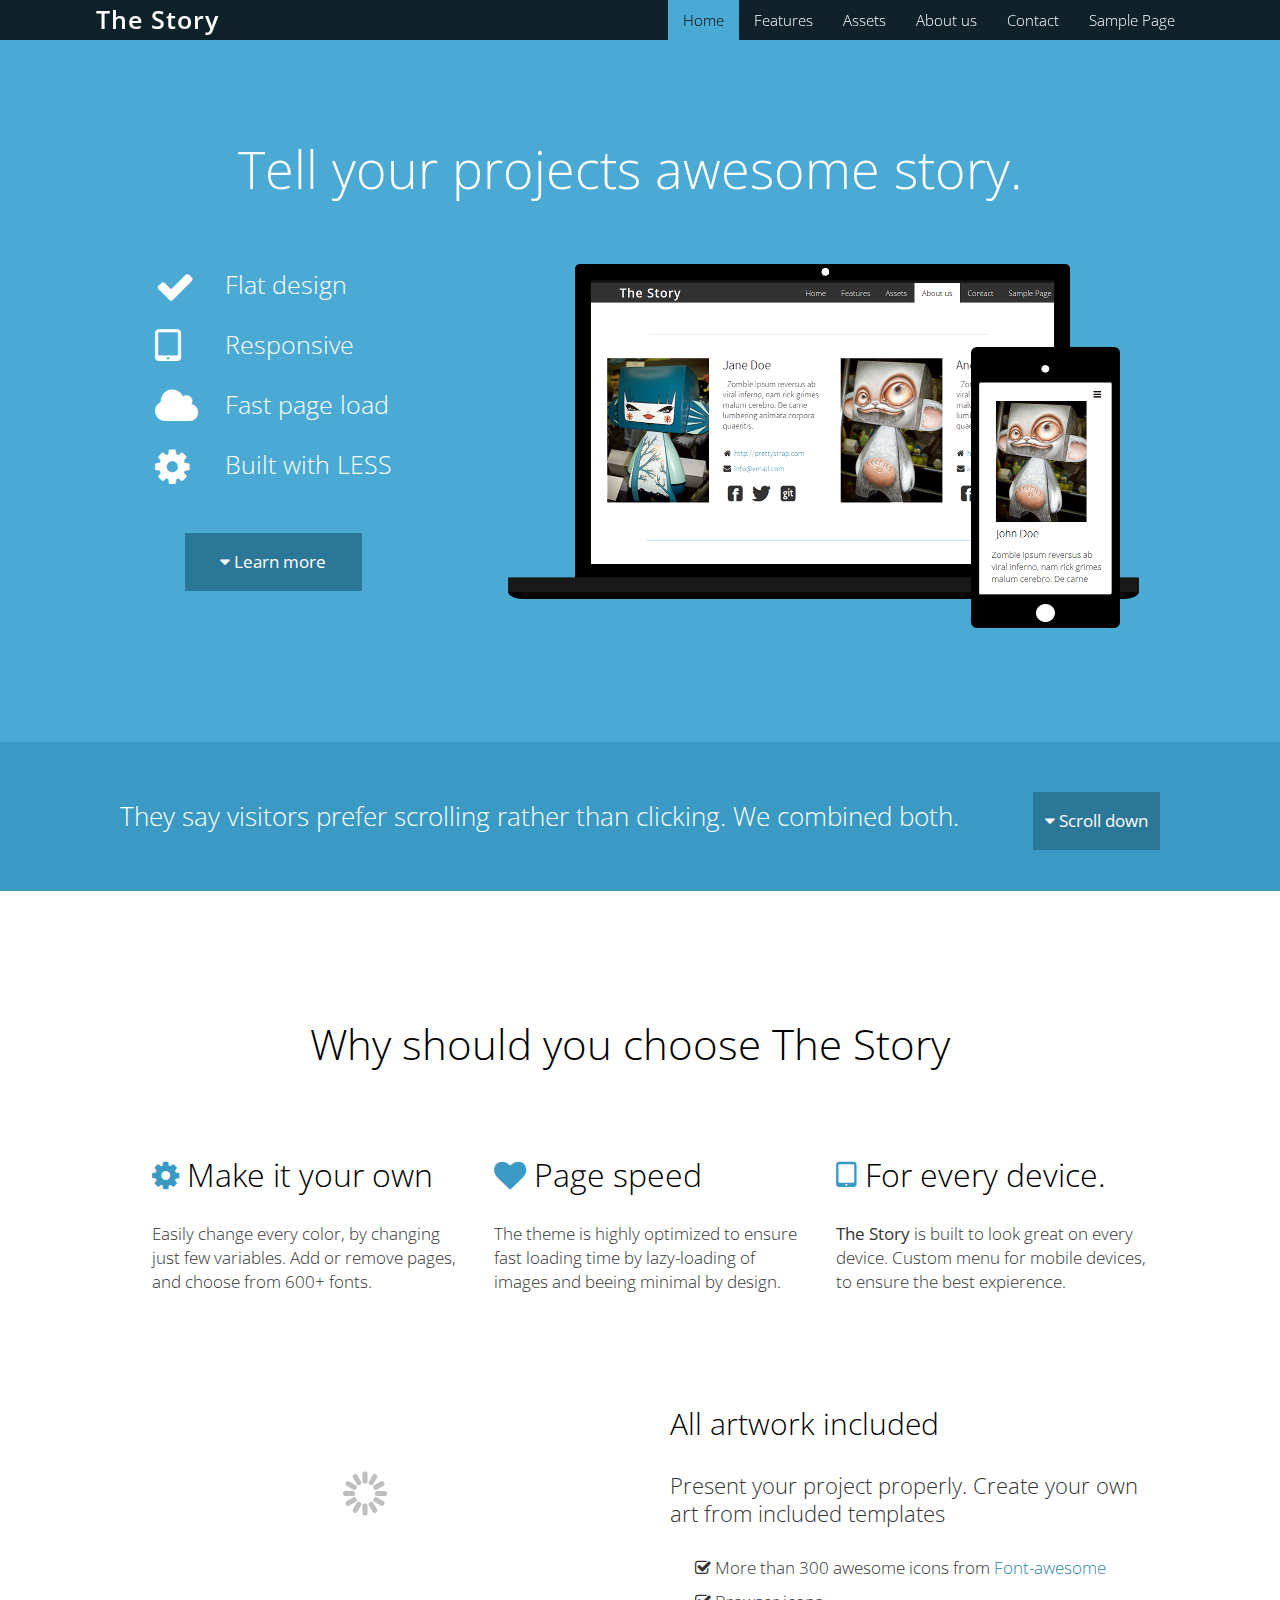
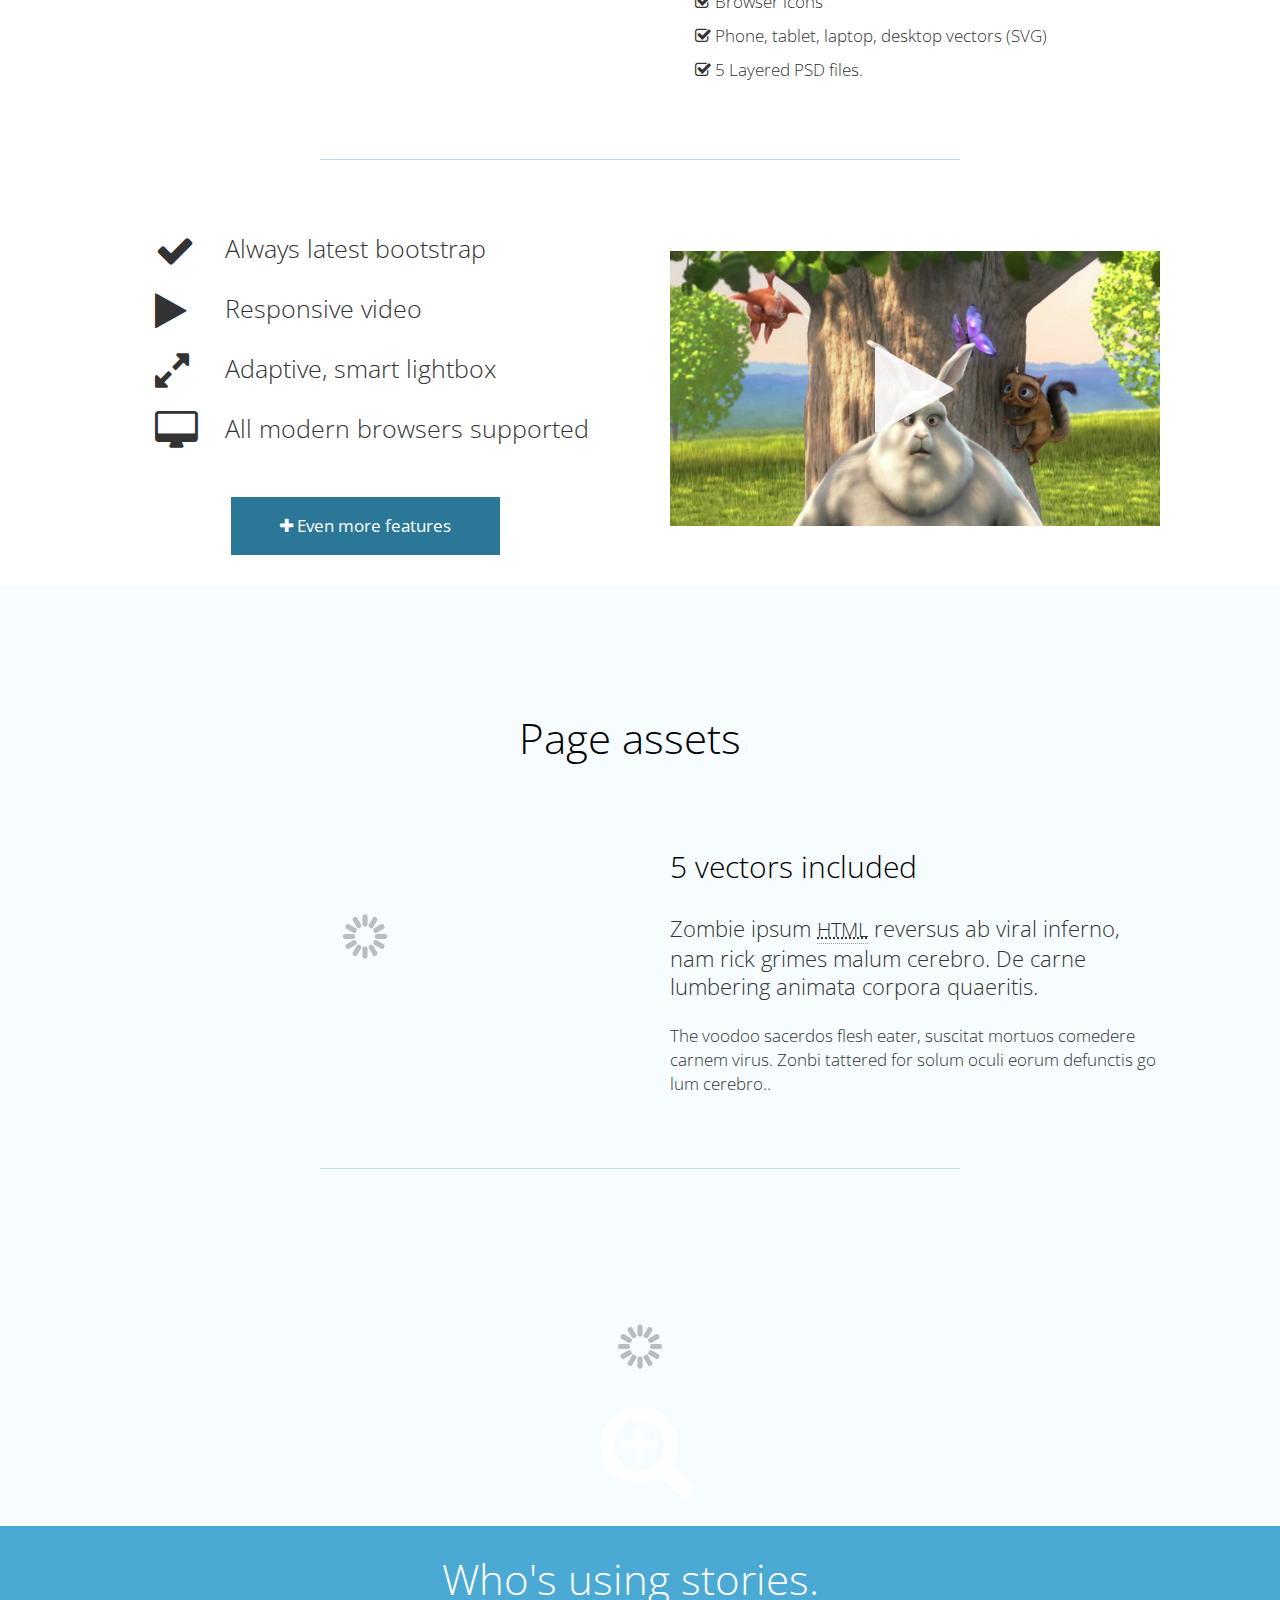
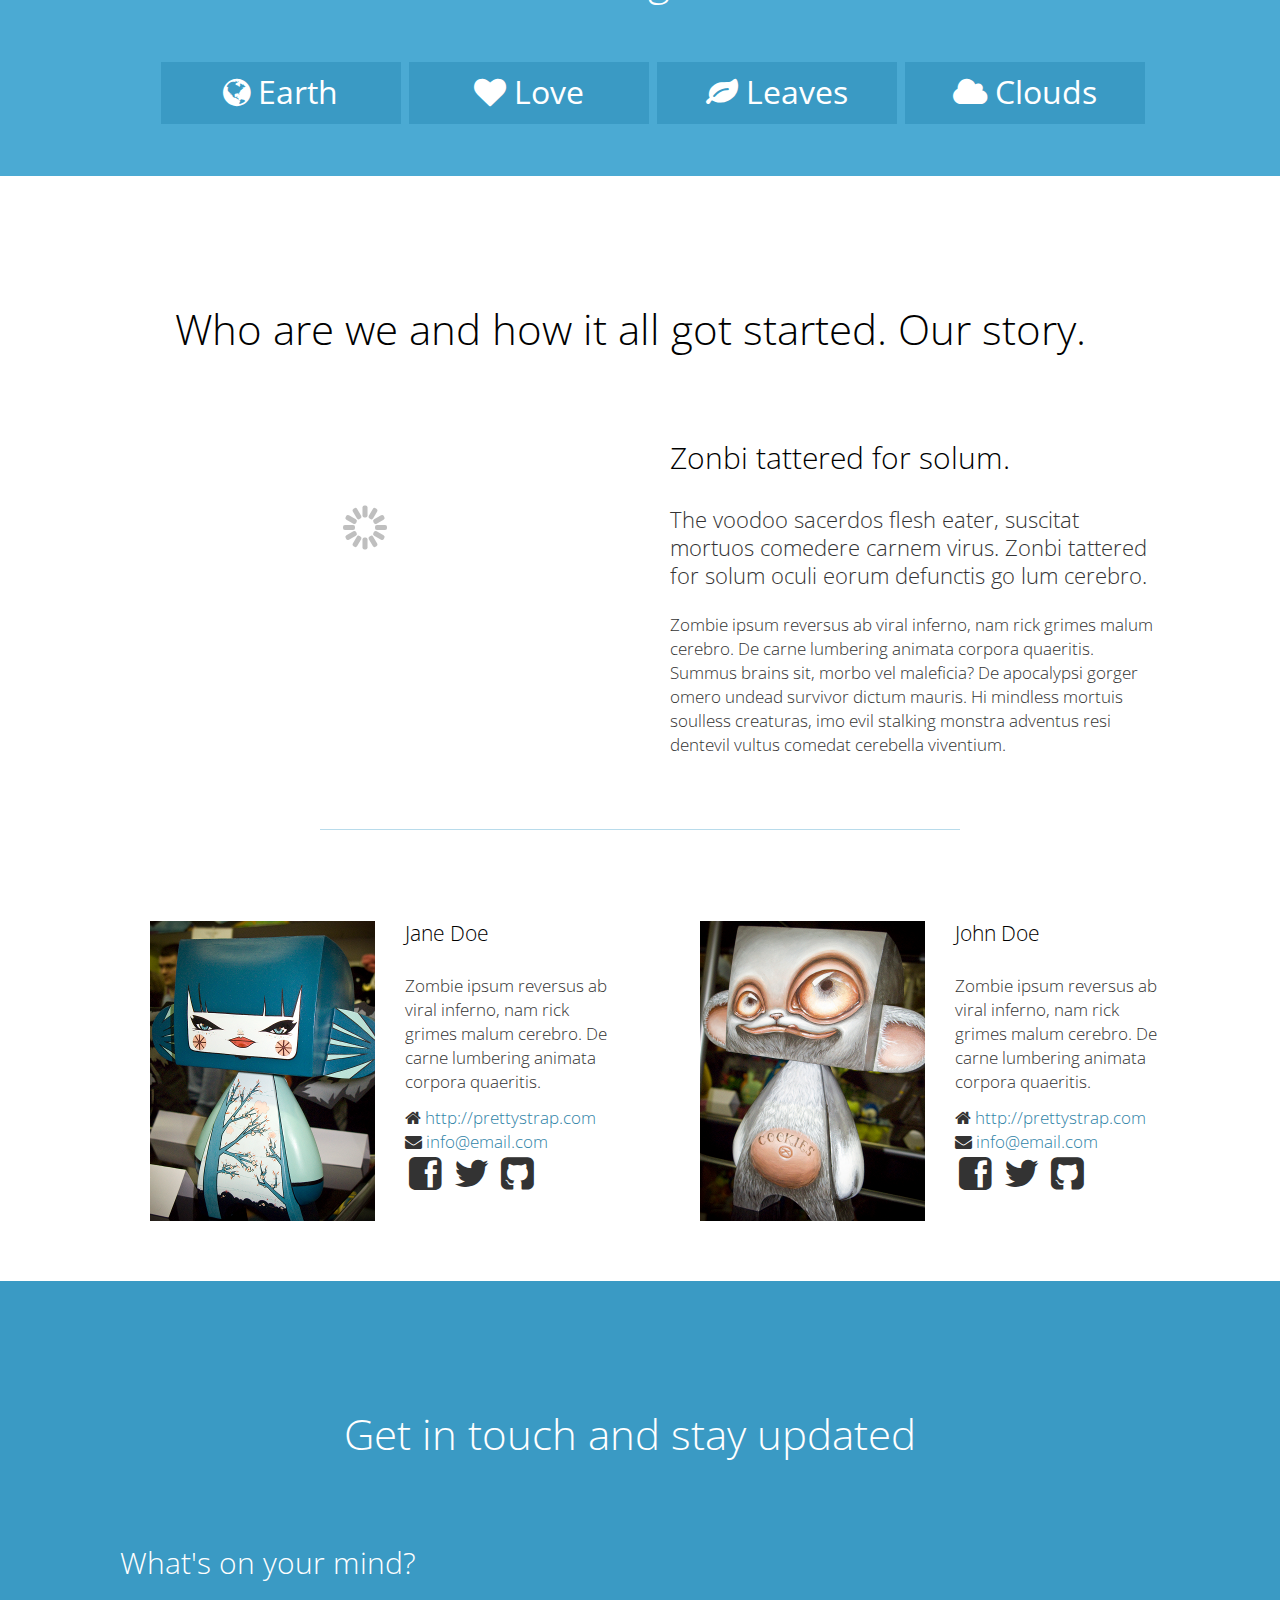
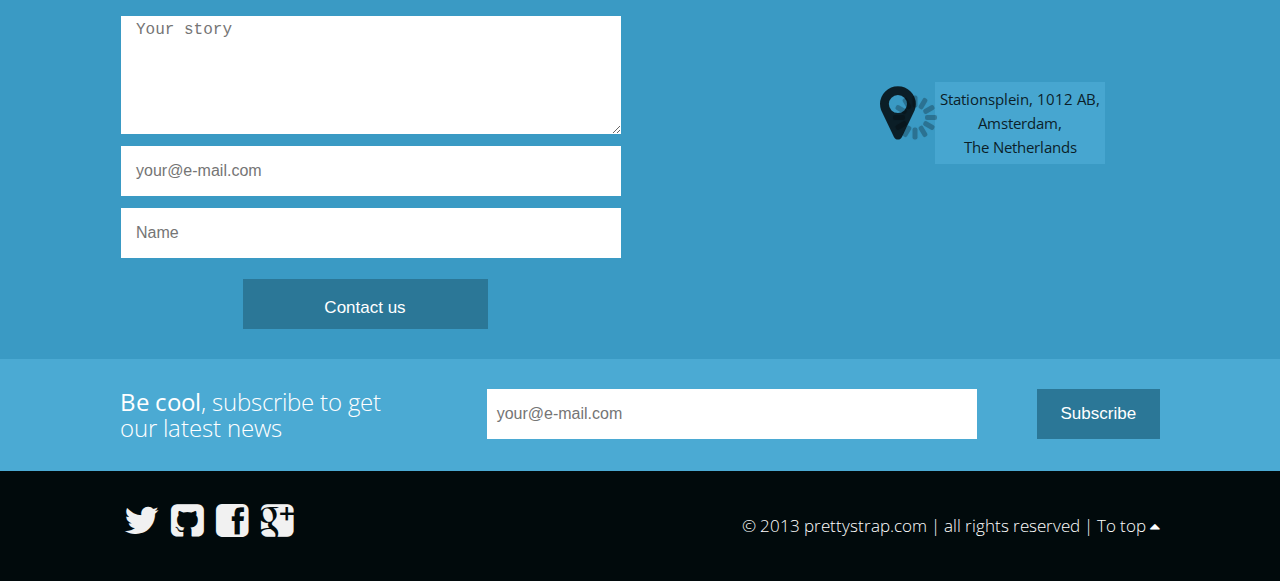
==== theme/index.html @ a3760595 "initial import" ====
<!DOCTYPE html>
<html lang="en">
  
  <head>
    <meta charset="utf-8">
    <title>The Story - responsive landing page</title>
    <meta name="viewport" content="width=device-width, initial-scale=1.0">
    <meta name="description" content="Twitter bootstrap theme">
    <meta name="author" content="prettystrap">

    <!-- Le styles -->
      <link href="assets/less/style.min.css" rel="stylesheet"> 

    <!--Import Google Fonts -->
    <link href='http://fonts.googleapis.com/css?family=Open+Sans:300,400,600' rel='stylesheet' type='text/css'>

    <!-- Le HTML5 shim, for IE6-8 support of HTML5 elements -->
    <!--[if lt IE 9]>
      <script src="http://html5shim.googlecode.com/svn/trunk/html5.js">
      </script>
    <![endif]-->
    <!-- Le fav  -->
    <link rel="shortcut icon" href="assets/ico/favicon.ico">

    <script src="//ajax.googleapis.com/ajax/libs/jquery/1.9.1/jquery.min.js"></script>
    <script>
    if (typeof jQuery == 'undefined') {
      document.write(unescape("%3Cscript src='assets/js/jquery-1.9.1.min.js' type='text/javascript'%3E%3C/script%3E"));
    }
    </script>


    <!--Has to be in head, to lazy load images.
    Minimize in production. -->

    <script src="assets/js/lazyload.js"></script>
    <script src="assets/js/jRespond.js"></script>
    <script src="assets/js/spin.js"></script>
    <script src="assets/js/bootstrap.min.js"></script>
    <script src="assets/js/lightbox.min.js"></script>
    <script src="assets/js/bootstrap.min.js"></script>

    <!-- Main js fail. -->
    <script src="assets/js/main.js"></script>

  </head>

  <body id="top" data-spy="scroll" data-target=".navbar">

       <!-- Brand and Navigation -->
      <header class="navbar navbar-fixed-top">
        <div class="inner-page">
          <h1 class="logo">The Story</h1>
          <a class="btn-nav" data-toggle="collapse" data-target=".nav-collapse">
            <i class="icon-reorder"></i>
          </a>
          <div class="nav-collapse collapse">
            <ul class="nav navigation" id="menu">
              <li class="active"><a title="Home page" class="scroll brand-1" href="#home">Home</a></li>
              <li><a title="Check out our awesome services" href="#features" class=" scroll brand-4">Features</a></li>
              <li><a title="Themes assets" href="#assets" class="scroll brand-3">Assets</a></li>
              <li><a title="Who we are" href="#about" class="scroll fadeto brand-4"> About us</a></li>
              <li><a title="Get in touch!" href="#contact" class="scroll brand-2">Contact</a></li>
              <li><a title="External page sample" href="sample-page.html" class=" brand-4">Sample Page</a></li>
            </ul>
          </div> 
        </div> 
      </header>
      
      <!-- Home Page -->
      <div id="home" class="page color-1">
        <div class="inner-page">
          <h2 class="page-headline large">Tell your projects awesome story.</h2>
        </div>  
        <div class="row-fluid inner-page">
          <div class="span8 pull-right lazy-container">
            <img class="lazy" alt="Looks great on every device" src="assets/img/pixel.png" data-original="assets/img/home.png"/>
          </div>
          <div class="span4 pull-right">
            <ul class="big-list">
              <li><i class="icon-ok"></i> Flat design</li>
              <li><i class="icon-tablet"></i> Responsive</li>
              <li><i class="icon-cloud"></i> Fast page load</li>
              <li><i class="icon-cog"></i> Built with LESS</li>
            </ul>
            <br />
            <a href="#features" title="Check out more freatures!" class="scroll btn btn-centered"><i class="icon-caret-down"></i> Learn more</a>
          </div>
        </div>
      </div>

      <!-- Sign up -->
      <div class="sign-up color-2 visible-desktop">
        <div class="row-fluid inner-page">
          <div class="span12">
            <h4 class="pull-left">They say visitors prefer scrolling rather than clicking. We combined both.</h4>
            <a href="#features" class="scroll btn pull-right" title="Check out more freatures!"><i class="icon-caret-down"></i> Scroll down</a>
          </div>
        </div>
      </div>

      <!-- Features -->
      <div id="features" class="page color-4">
        <div class="inner-page">
          <h2 class="page-headline">Why should you choose The Story</h2>
        </div>

        <div class="inner-page row-fluid">
          <ul class="features list-inline">
            <li>
              <h3><i class="icon-cog"></i> Make it your own </h3>
              <p>Easily change every color, by changing just few variables. Add or remove pages, and choose from 600+ fonts.</p>
            </li>
            <li>
              <h3><i class="icon-heart"></i> Page speed</h3>
              <p> The theme is highly optimized to ensure fast loading time by lazy-loading of images and beeing minimal by design.</p>
            </li>
            <li>
              <h3><i class="icon-tablet"></i> For every device.</h3>
              <p><strong>The Story</strong> is built to look great on every device. Custom menu for mobile devices, to ensure the best expierence.</p>
            </li>
            </ul>
        </div>
                         
        <div class="row-fluid inner-page">
          <div class="span6 lazy-container">
            <img class="figurette lazy" src="assets/img/pixel.png" data-original="assets/img/two-phones.png" alt="Zombie ipsum" />
          </div>
          <div class="span6">           
            <h3>All artwork included</h3>
            <p class="lead">Present your project properly. Create your own art from included templates</p>
            <ul class="list-wide">
              <li><i class="icon-check"></i> More than 300 awesome icons from <a href="http://fortawesome.github.io/Font-Awesome/" title="awesome font, awesome">Font-awesome</a></li>
              <li><i class="icon-check"></i> Browser icons</li>
              <li><i class="icon-check"></i> Phone, tablet, laptop, desktop vectors (SVG)</li>
              <li><i class="icon-check"></i> 5 Layered PSD files.</li>
            </ul>         
          </div>
        </div>

        <hr>

        <!-- Video -->
        <div class="row-fluid inner-page">
          <div class="span6 pull-right">
            <div class="btn-container figurette">
              <img src="assets/img/video.png" alt="Play video" />
               <a class="lightbox iframe btn-play" target="_blank" href="http://vimeo.com/61693087"><i class="icon-play"></i></a>
            </div>
          </div>
          <div class="span6 pull-right">
              <ul class="big-list">
                <li><i class="icon-ok"></i> Always latest bootstrap</li>
                <li><i class="icon-play"></i> Responsive video</li>
                <li><i class="icon-resize-full"></i> Adaptive, smart lightbox</li>
                <li><i class="icon-desktop"></i> All modern browsers supported</li>
              </ul>
            <br />
            <a href="#download" class="scroll btn btn-centered"><i class="icon-plus"></i> Even more features</a>
          </div>
        </div>
      </div> <!-- /Features --> 


       <!-- Assets page -->
      <div id="assets" class="page color-3">
          <div class="inner-page">
            <h2 class="page-headline">Page assets</h2>
          </div>

        <!-- Vectors -->
        <div class="row-fluid inner-page">
          <div class="span6 lazy-container">
            <img class="figurette lazy" alt="Original vectors" src="assets/img/pixel.png" data-original="assets/img/responsive-vectors.png"  />
          </div>
          <div class="span6">
            <h3>5 vectors included</h3>
            <p class="lead">Zombie ipsum <abbr title="HyperText Markup Language" class="initialism">HTML</abbr> reversus ab viral inferno, nam rick grimes malum cerebro. De carne lumbering animata corpora quaeritis.</p>
            <p> The voodoo sacerdos flesh eater, suscitat mortuos comedere carnem virus. Zonbi tattered for solum oculi eorum defunctis go lum cerebro.. </p>
          </div>
        </div> <!-- /vectors -->

        <hr>

        <!-- Big Laptop -->
        <div class="row-fluid inner-page">
          <div class="offset1 span10 lazy-container">
            <div class="btn-container">
              <img class="figurette lazy " src="assets/img/pixel.png" data-original="assets/img/laptop-blue@2x.png" alt="view image in lightbox"  />
              <a href="assets/img/superman.jpg" class="lightbox btn-play" target="_blank">
                <i class="icon-zoom-in"></i></a>
            </div>
          </div>
        </div>
        
        <!-- Clients -->
        <div class="clients color-1">
          <div class="inner-page">
              <h2 class="page-headline">Who's using stories.</h2>
          </div>
          <div class="inner-page row-fluid">
              <ul class="clients list-inline">
                <li><i class="icon-globe"></i> Earth</li>
                <li><i class="icon-heart"></i> Love</li>
                <li><i class="icon-leaf"></i> Leaves</li>
                <li><i class="icon-cloud"></i> Clouds</li>
              </ul>
          </div>
        </div>
      </div> <!-- /Assets page -->

      <!-- About page -->
      <div id="about" class="page color-4">
        <div class="inner-page">
          <h2 class="page-headline">Who are we and how it all got started. Our story.</h2>
        </div>
        <div class="row-fluid inner-page">
          <div class="span6  lazy-container">
              <img class="figurette lazy" src="assets/img/pixel.png" data-original="assets/img/green-office.png" alt="Our workspace" />
          </div>
          <div class="span6">
            <h3>Zonbi tattered for solum.</h3>
            <p class="lead">The voodoo sacerdos flesh eater, suscitat mortuos comedere carnem virus. Zonbi tattered for solum oculi eorum defunctis go lum cerebro.</p>
            <p>Zombie ipsum reversus ab viral inferno, nam rick grimes malum cerebro. De carne lumbering animata corpora quaeritis. Summus brains sit​​, morbo vel maleficia? De apocalypsi gorger omero undead survivor dictum mauris. Hi mindless mortuis soulless creaturas, imo evil stalking monstra adventus resi dentevil vultus comedat cerebella viventium.</p>
          </div>
        </div>

        <hr>

        <!-- Team -->
        <div class="row-fluid inner-page team">
          <div class="span6">
            <img class="pull-left" src="assets/img/cookies2.png" alt="A cookie" />
            <h4>Jane Doe</h4>
            <p>Zombie ipsum reversus ab viral inferno, nam rick grimes malum cerebro. De carne lumbering animata corpora quaeritis.</p>
            <ul>
              <li><i class="icon-home"></i> <a href="prettystrap.com">http://prettystrap.com</a></li>
              <li><i class="icon-envelope-alt"></i> <a href="info@email.com">info@email.com</a></li>
              <li class="social">
                <a href="#about"><i class="icon-facebook-sign"></i></a>
                <a href="#about"><i class="icon-twitter"></i></a>
                <a href="#about"><i class="icon-github-sign"></i></a>
              </li>
            </ul>
          </div>
          <div class="span6 team2">
            <img class="pull-left" src="assets/img/cookies.png" alt="A cookie" />
            <h4>John Doe</h4>
            <p>Zombie ipsum reversus ab viral inferno, nam rick grimes malum cerebro. De carne lumbering animata corpora quaeritis.</p>
            <ul>
              <li><i class="icon-home"></i> <a href="prettystrap.com">http://prettystrap.com</a></li>
              <li><i class="icon-envelope-alt"></i> <a href="info@email.com">info@email.com</a></li>
              <li class="social">
                <a href="#about"><i class="icon-facebook-sign"></i></a>
                <a href="#about"><i class="icon-twitter"></i></a>
                <a href="#about"><i class="icon-github-sign"></i></a>
              </li>
            </ul>
          </div>
        </div>
      </div>


      <!-- Contact Us -->
      <div id="contact" class="page color-2">
        <div class="inner-page">
          <h2 class="page-headline">Get in touch and stay updated</h2>
        </div>
        <div class="row-fluid inner-page contact">
          <div class="span6">
            <h3>What's on your mind?</h3>
            <textarea rows="6" placeholder="Your story"></textarea>
            <input type="text" placeholder="your@e-mail.com"><br />
            <input type="text" placeholder="Name"><br />
            <button class="btn btn-centered">Contact us</button>
          </div>
          <div class="span6">
            <div class="btn-container centered lazy-container text-center">
              <img src="assets/img/pixel.png" class="lazy figurette" alt="Open the map"   data-original="assets/img/map.png"/>
              <a class="lightbox iframe  btn-map" target="blank" title="Open google maps" href="https://maps.google.com/maps?q=Stationsplein,+1012+Centrum,+Amsterdam,+Noord-Holland,+The+Netherlands&amp;hl=en"><i class="pull-left icon-map-marker"></i><div>Stationsplein, 1012 AB,<br />Amsterdam,<br /> The Netherlands</div></a>
            </div>
          </div>
        </div>
      </div>

      <!-- Newsletter -->
      <div class="newsletter color-1">
        <div class="inner-page row-fluid">
          <div class="span4">
            <h4><strong>Be cool</strong>, subscribe to get our latest news</h4>
          </div>
          <div class="span6">
            <input type="email" placeholder="your@e-mail.com" name="EMAIL" class="subscribe">
          </div>
          <div class="span2">
            <button type="submit"  class="btn pull-right subscribe">Subscribe</button>
          </div>
        </div>
      </div>

      <!-- The footer, social media icons, and copyright -->        
      <footer class="page color-5">
        <div class="inner-page row-fluid">
          <div class="span6 social">
            <a href="#contact"><i class="icon-twitter"></i></a>
            <a href="#contact"><i class="icon-github-sign"></i></a>    
            <a href="#contact"><i class="icon-facebook-sign"></i></a>
            <a href="#contact"><i class="icon-google-plus-sign"></i></a>
          </div>
          <div class="span6 text-right copyright">
            &copy; 2013 <a  href="http://prettystrap.com"  title="twitter bootstrap themes">prettystrap.com</a> | all rights reserved |  <a href="#top"   title="Got to top" class="scroll">To top <i class="icon-caret-up"></i></a>
          </div>
        </div>
      </footer>

  </body>
</html>
---- theme/assets/less/style.min.css ----
.clearfix{*zoom:1;}.clearfix:before,.clearfix:after{display:table;content:"";line-height:0;}
.clearfix:after{clear:both;}
.hide-text{font:0/0 a;color:transparent;text-shadow:none;background-color:transparent;border:0;}
.input-block-level{display:block;width:100%;min-height:34px;-webkit-box-sizing:border-box;-moz-box-sizing:border-box;box-sizing:border-box;}
@-ms-viewport{width:device-width;}.hidden{display:none;visibility:hidden;}
.visible-phone{display:none !important;}
.visible-tablet{display:none !important;}
.hidden-desktop{display:none !important;}
.visible-desktop{display:inherit !important;}
@media (min-width:768px) and (max-width:979px){.hidden-desktop{display:inherit !important;} .visible-desktop{display:none !important ;} .visible-tablet{display:inherit !important;} .hidden-tablet{display:none !important;}}@media (max-width:767px){.hidden-desktop{display:inherit !important;} .visible-desktop{display:none !important;} .visible-phone{display:inherit !important;} .hidden-phone{display:none !important;}}.visible-print{display:none !important;}
@media print{.visible-print{display:inherit !important;} .hidden-print{display:none !important;}}@media (min-width:1200px){.row{margin-left:0px;*zoom:1;}.row:before,.row:after{display:table;content:"";line-height:0;} .row:after{clear:both;} .row:before,.row:after{display:table;content:"";line-height:0;} .row:after{clear:both;} .row:before,.row:after{display:table;content:"";line-height:0;} .row:after{clear:both;} [class*="span"]{float:left;min-height:1px;margin-left:0px;} .container,.navbar-static-top .container,.navbar-fixed-top .container,.navbar-fixed-bottom .container{width:840px;} .span12{width:840px;} .span11{width:770px;} .span10{width:700px;} .span9{width:630px;} .span8{width:560px;} .span7{width:490px;} .span6{width:420px;} .span5{width:350px;} .span4{width:280px;} .span3{width:210px;} .span2{width:140px;} .span1{width:70px;} .offset12{margin-left:840px;} .offset11{margin-left:770px;} .offset10{margin-left:700px;} .offset9{margin-left:630px;} .offset8{margin-left:560px;} .offset7{margin-left:490px;} .offset6{margin-left:420px;} .offset5{margin-left:350px;} .offset4{margin-left:280px;} .offset3{margin-left:210px;} .offset2{margin-left:140px;} .offset1{margin-left:70px;} .row{margin-left:0px;*zoom:1;}.row:before,.row:after{display:table;content:"";line-height:0;} .row:after{clear:both;} .row:before,.row:after{display:table;content:"";line-height:0;} .row:after{clear:both;} .row:before,.row:after{display:table;content:"";line-height:0;} .row:after{clear:both;} [class*="span"]{float:left;min-height:1px;margin-left:0px;} .container,.navbar-static-top .container,.navbar-fixed-top .container,.navbar-fixed-bottom .container{width:840px;} .span12{width:840px;} .span11{width:770px;} .span10{width:700px;} .span9{width:630px;} .span8{width:560px;} .span7{width:490px;} .span6{width:420px;} .span5{width:350px;} .span4{width:280px;} .span3{width:210px;} .span2{width:140px;} .span1{width:70px;} .offset12{margin-left:840px;} .offset11{margin-left:770px;} .offset10{margin-left:700px;} .offset9{margin-left:630px;} .offset8{margin-left:560px;} .offset7{margin-left:490px;} .offset6{margin-left:420px;} .offset5{margin-left:350px;} .offset4{margin-left:280px;} .offset3{margin-left:210px;} .offset2{margin-left:140px;} .offset1{margin-left:70px;} .row{margin-left:0px;*zoom:1;}.row:before,.row:after{display:table;content:"";line-height:0;} .row:after{clear:both;} .row:before,.row:after{display:table;content:"";line-height:0;} .row:after{clear:both;} .row:before,.row:after{display:table;content:"";line-height:0;} .row:after{clear:both;} [class*="span"]{float:left;min-height:1px;margin-left:0px;} .container,.navbar-static-top .container,.navbar-fixed-top .container,.navbar-fixed-bottom .container{width:840px;} .span12{width:840px;} .span11{width:770px;} .span10{width:700px;} .span9{width:630px;} .span8{width:560px;} .span7{width:490px;} .span6{width:420px;} .span5{width:350px;} .span4{width:280px;} .span3{width:210px;} .span2{width:140px;} .span1{width:70px;} .offset12{margin-left:840px;} .offset11{margin-left:770px;} .offset10{margin-left:700px;} .offset9{margin-left:630px;} .offset8{margin-left:560px;} .offset7{margin-left:490px;} .offset6{margin-left:420px;} .offset5{margin-left:350px;} .offset4{margin-left:280px;} .offset3{margin-left:210px;} .offset2{margin-left:140px;} .offset1{margin-left:70px;} .row-fluid{width:100%;*zoom:1;}.row-fluid:before,.row-fluid:after{display:table;content:"";line-height:0;} .row-fluid:after{clear:both;} .row-fluid:before,.row-fluid:after{display:table;content:"";line-height:0;} .row-fluid:after{clear:both;} .row-fluid:before,.row-fluid:after{display:table;content:"";line-height:0;} .row-fluid:after{clear:both;} .row-fluid [class*="span"]{display:block;width:100%;min-height:34px;-webkit-box-sizing:border-box;-moz-box-sizing:border-box;box-sizing:border-box;float:left;margin-left:0%;*margin-left:-0.06944444444444445%;} .row-fluid [class*="span"]:first-child{margin-left:0;} .row-fluid .controls-row [class*="span"]+[class*="span"]{margin-left:0%;} .row-fluid .span12{width:99.99999999999999%;*width:99.93055555555554%;} .row-fluid .span11{width:91.66666666666666%;*width:91.59722222222221%;} .row-fluid .span10{width:83.33333333333331%;*width:83.26388888888887%;} .row-fluid .span9{width:74.99999999999999%;*width:74.93055555555554%;} .row-fluid .span8{width:66.66666666666666%;*width:66.59722222222221%;} .row-fluid .span7{width:58.33333333333333%;*width:58.263888888888886%;} .row-fluid .span6{width:49.99999999999999%;*width:49.93055555555555%;} .row-fluid .span5{width:41.66666666666666%;*width:41.597222222222214%;} .row-fluid .span4{width:33.33333333333333%;*width:33.263888888888886%;} .row-fluid .span3{width:24.999999999999996%;*width:24.930555555555554%;} .row-fluid .span2{width:16.666666666666664%;*width:16.59722222222222%;} .row-fluid .span1{width:8.333333333333332%;*width:8.263888888888888%;} .row-fluid .offset12{margin-left:99.99999999999999%;*margin-left:99.8611111111111%;} .row-fluid .offset12:first-child{margin-left:99.99999999999999%;*margin-left:99.8611111111111%;} .row-fluid .offset11{margin-left:91.66666666666666%;*margin-left:91.52777777777777%;} .row-fluid .offset11:first-child{margin-left:91.66666666666666%;*margin-left:91.52777777777777%;} .row-fluid .offset10{margin-left:83.33333333333331%;*margin-left:83.19444444444443%;} .row-fluid .offset10:first-child{margin-left:83.33333333333331%;*margin-left:83.19444444444443%;} .row-fluid .offset9{margin-left:74.99999999999999%;*margin-left:74.8611111111111%;} .row-fluid .offset9:first-child{margin-left:74.99999999999999%;*margin-left:74.8611111111111%;} .row-fluid .offset8{margin-left:66.66666666666666%;*margin-left:66.52777777777777%;} .row-fluid .offset8:first-child{margin-left:66.66666666666666%;*margin-left:66.52777777777777%;} .row-fluid .offset7{margin-left:58.33333333333333%;*margin-left:58.19444444444444%;} .row-fluid .offset7:first-child{margin-left:58.33333333333333%;*margin-left:58.19444444444444%;} .row-fluid .offset6{margin-left:49.99999999999999%;*margin-left:49.86111111111111%;} .row-fluid .offset6:first-child{margin-left:49.99999999999999%;*margin-left:49.86111111111111%;} .row-fluid .offset5{margin-left:41.66666666666666%;*margin-left:41.52777777777777%;} .row-fluid .offset5:first-child{margin-left:41.66666666666666%;*margin-left:41.52777777777777%;} .row-fluid .offset4{margin-left:33.33333333333333%;*margin-left:33.19444444444444%;} .row-fluid .offset4:first-child{margin-left:33.33333333333333%;*margin-left:33.19444444444444%;} .row-fluid .offset3{margin-left:24.999999999999996%;*margin-left:24.86111111111111%;} .row-fluid .offset3:first-child{margin-left:24.999999999999996%;*margin-left:24.86111111111111%;} .row-fluid .offset2{margin-left:16.666666666666664%;*margin-left:16.52777777777778%;} .row-fluid .offset2:first-child{margin-left:16.666666666666664%;*margin-left:16.52777777777778%;} .row-fluid .offset1{margin-left:8.333333333333332%;*margin-left:8.194444444444443%;} .row-fluid .offset1:first-child{margin-left:8.333333333333332%;*margin-left:8.194444444444443%;} .row-fluid{width:100%;*zoom:1;}.row-fluid:before,.row-fluid:after{display:table;content:"";line-height:0;} .row-fluid:after{clear:both;} .row-fluid:before,.row-fluid:after{display:table;content:"";line-height:0;} .row-fluid:after{clear:both;} .row-fluid:before,.row-fluid:after{display:table;content:"";line-height:0;} .row-fluid:after{clear:both;} .row-fluid [class*="span"]{display:block;width:100%;min-height:34px;-webkit-box-sizing:border-box;-moz-box-sizing:border-box;box-sizing:border-box;float:left;margin-left:0%;*margin-left:-0.06944444444444445%;} .row-fluid [class*="span"]:first-child{margin-left:0;} .row-fluid .controls-row [class*="span"]+[class*="span"]{margin-left:0%;} .row-fluid .span12{width:99.99999999999999%;*width:99.93055555555554%;} .row-fluid .span11{width:91.66666666666666%;*width:91.59722222222221%;} .row-fluid .span10{width:83.33333333333331%;*width:83.26388888888887%;} .row-fluid .span9{width:74.99999999999999%;*width:74.93055555555554%;} .row-fluid .span8{width:66.66666666666666%;*width:66.59722222222221%;} .row-fluid .span7{width:58.33333333333333%;*width:58.263888888888886%;} .row-fluid .span6{width:49.99999999999999%;*width:49.93055555555555%;} .row-fluid .span5{width:41.66666666666666%;*width:41.597222222222214%;} .row-fluid .span4{width:33.33333333333333%;*width:33.263888888888886%;} .row-fluid .span3{width:24.999999999999996%;*width:24.930555555555554%;} .row-fluid .span2{width:16.666666666666664%;*width:16.59722222222222%;} .row-fluid .span1{width:8.333333333333332%;*width:8.263888888888888%;} .row-fluid .offset12{margin-left:99.99999999999999%;*margin-left:99.8611111111111%;} .row-fluid .offset12:first-child{margin-left:99.99999999999999%;*margin-left:99.8611111111111%;} .row-fluid .offset11{margin-left:91.66666666666666%;*margin-left:91.52777777777777%;} .row-fluid .offset11:first-child{margin-left:91.66666666666666%;*margin-left:91.52777777777777%;} .row-fluid .offset10{margin-left:83.33333333333331%;*margin-left:83.19444444444443%;} .row-fluid .offset10:first-child{margin-left:83.33333333333331%;*margin-left:83.19444444444443%;} .row-fluid .offset9{margin-left:74.99999999999999%;*margin-left:74.8611111111111%;} .row-fluid .offset9:first-child{margin-left:74.99999999999999%;*margin-left:74.8611111111111%;} .row-fluid .offset8{margin-left:66.66666666666666%;*margin-left:66.52777777777777%;} .row-fluid .offset8:first-child{margin-left:66.66666666666666%;*margin-left:66.52777777777777%;} .row-fluid .offset7{margin-left:58.33333333333333%;*margin-left:58.19444444444444%;} .row-fluid .offset7:first-child{margin-left:58.33333333333333%;*margin-left:58.19444444444444%;} .row-fluid .offset6{margin-left:49.99999999999999%;*margin-left:49.86111111111111%;} .row-fluid .offset6:first-child{margin-left:49.99999999999999%;*margin-left:49.86111111111111%;} .row-fluid .offset5{margin-left:41.66666666666666%;*margin-left:41.52777777777777%;} .row-fluid .offset5:first-child{margin-left:41.66666666666666%;*margin-left:41.52777777777777%;} .row-fluid .offset4{margin-left:33.33333333333333%;*margin-left:33.19444444444444%;} .row-fluid .offset4:first-child{margin-left:33.33333333333333%;*margin-left:33.19444444444444%;} .row-fluid .offset3{margin-left:24.999999999999996%;*margin-left:24.86111111111111%;} .row-fluid .offset3:first-child{margin-left:24.999999999999996%;*margin-left:24.86111111111111%;} .row-fluid .offset2{margin-left:16.666666666666664%;*margin-left:16.52777777777778%;} .row-fluid .offset2:first-child{margin-left:16.666666666666664%;*margin-left:16.52777777777778%;} .row-fluid .offset1{margin-left:8.333333333333332%;*margin-left:8.194444444444443%;} .row-fluid .offset1:first-child{margin-left:8.333333333333332%;*margin-left:8.194444444444443%;} .row-fluid{width:100%;*zoom:1;}.row-fluid:before,.row-fluid:after{display:table;content:"";line-height:0;} .row-fluid:after{clear:both;} .row-fluid:before,.row-fluid:after{display:table;content:"";line-height:0;} .row-fluid:after{clear:both;} .row-fluid:before,.row-fluid:after{display:table;content:"";line-height:0;} .row-fluid:after{clear:both;} .row-fluid [class*="span"]{display:block;width:100%;min-height:34px;-webkit-box-sizing:border-box;-moz-box-sizing:border-box;box-sizing:border-box;float:left;margin-left:0%;*margin-left:-0.06944444444444445%;} .row-fluid [class*="span"]:first-child{margin-left:0;} .row-fluid .controls-row [class*="span"]+[class*="span"]{margin-left:0%;} .row-fluid .span12{width:99.99999999999999%;*width:99.93055555555554%;} .row-fluid .span11{width:91.66666666666666%;*width:91.59722222222221%;} .row-fluid .span10{width:83.33333333333331%;*width:83.26388888888887%;} .row-fluid .span9{width:74.99999999999999%;*width:74.93055555555554%;} .row-fluid .span8{width:66.66666666666666%;*width:66.59722222222221%;} .row-fluid .span7{width:58.33333333333333%;*width:58.263888888888886%;} .row-fluid .span6{width:49.99999999999999%;*width:49.93055555555555%;} .row-fluid .span5{width:41.66666666666666%;*width:41.597222222222214%;} .row-fluid .span4{width:33.33333333333333%;*width:33.263888888888886%;} .row-fluid .span3{width:24.999999999999996%;*width:24.930555555555554%;} .row-fluid .span2{width:16.666666666666664%;*width:16.59722222222222%;} .row-fluid .span1{width:8.333333333333332%;*width:8.263888888888888%;} .row-fluid .offset12{margin-left:99.99999999999999%;*margin-left:99.8611111111111%;} .row-fluid .offset12:first-child{margin-left:99.99999999999999%;*margin-left:99.8611111111111%;} .row-fluid .offset11{margin-left:91.66666666666666%;*margin-left:91.52777777777777%;} .row-fluid .offset11:first-child{margin-left:91.66666666666666%;*margin-left:91.52777777777777%;} .row-fluid .offset10{margin-left:83.33333333333331%;*margin-left:83.19444444444443%;} .row-fluid .offset10:first-child{margin-left:83.33333333333331%;*margin-left:83.19444444444443%;} .row-fluid .offset9{margin-left:74.99999999999999%;*margin-left:74.8611111111111%;} .row-fluid .offset9:first-child{margin-left:74.99999999999999%;*margin-left:74.8611111111111%;} .row-fluid .offset8{margin-left:66.66666666666666%;*margin-left:66.52777777777777%;} .row-fluid .offset8:first-child{margin-left:66.66666666666666%;*margin-left:66.52777777777777%;} .row-fluid .offset7{margin-left:58.33333333333333%;*margin-left:58.19444444444444%;} .row-fluid .offset7:first-child{margin-left:58.33333333333333%;*margin-left:58.19444444444444%;} .row-fluid .offset6{margin-left:49.99999999999999%;*margin-left:49.86111111111111%;} .row-fluid .offset6:first-child{margin-left:49.99999999999999%;*margin-left:49.86111111111111%;} .row-fluid .offset5{margin-left:41.66666666666666%;*margin-left:41.52777777777777%;} .row-fluid .offset5:first-child{margin-left:41.66666666666666%;*margin-left:41.52777777777777%;} .row-fluid .offset4{margin-left:33.33333333333333%;*margin-left:33.19444444444444%;} .row-fluid .offset4:first-child{margin-left:33.33333333333333%;*margin-left:33.19444444444444%;} .row-fluid .offset3{margin-left:24.999999999999996%;*margin-left:24.86111111111111%;} .row-fluid .offset3:first-child{margin-left:24.999999999999996%;*margin-left:24.86111111111111%;} .row-fluid .offset2{margin-left:16.666666666666664%;*margin-left:16.52777777777778%;} .row-fluid .offset2:first-child{margin-left:16.666666666666664%;*margin-left:16.52777777777778%;} .row-fluid .offset1{margin-left:8.333333333333332%;*margin-left:8.194444444444443%;} .row-fluid .offset1:first-child{margin-left:8.333333333333332%;*margin-left:8.194444444444443%;} input,textarea,.uneditable-input{margin-left:0;} .controls-row [class*="span"]+[class*="span"]{margin-left:0px;} input.span12,textarea.span12,.uneditable-input.span12{width:826px;} input.span11,textarea.span11,.uneditable-input.span11{width:756px;} input.span10,textarea.span10,.uneditable-input.span10{width:686px;} input.span9,textarea.span9,.uneditable-input.span9{width:616px;} input.span8,textarea.span8,.uneditable-input.span8{width:546px;} input.span7,textarea.span7,.uneditable-input.span7{width:476px;} input.span6,textarea.span6,.uneditable-input.span6{width:406px;} input.span5,textarea.span5,.uneditable-input.span5{width:336px;} input.span4,textarea.span4,.uneditable-input.span4{width:266px;} input.span3,textarea.span3,.uneditable-input.span3{width:196px;} input.span2,textarea.span2,.uneditable-input.span2{width:126px;} input.span1,textarea.span1,.uneditable-input.span1{width:56px;} input,textarea,.uneditable-input{margin-left:0;} .controls-row [class*="span"]+[class*="span"]{margin-left:0px;} input.span12,textarea.span12,.uneditable-input.span12{width:826px;} input.span11,textarea.span11,.uneditable-input.span11{width:756px;} input.span10,textarea.span10,.uneditable-input.span10{width:686px;} input.span9,textarea.span9,.uneditable-input.span9{width:616px;} input.span8,textarea.span8,.uneditable-input.span8{width:546px;} input.span7,textarea.span7,.uneditable-input.span7{width:476px;} input.span6,textarea.span6,.uneditable-input.span6{width:406px;} input.span5,textarea.span5,.uneditable-input.span5{width:336px;} input.span4,textarea.span4,.uneditable-input.span4{width:266px;} input.span3,textarea.span3,.uneditable-input.span3{width:196px;} input.span2,textarea.span2,.uneditable-input.span2{width:126px;} input.span1,textarea.span1,.uneditable-input.span1{width:56px;} input,textarea,.uneditable-input{margin-left:0;} .controls-row [class*="span"]+[class*="span"]{margin-left:0px;} input.span12,textarea.span12,.uneditable-input.span12{width:826px;} input.span11,textarea.span11,.uneditable-input.span11{width:756px;} input.span10,textarea.span10,.uneditable-input.span10{width:686px;} input.span9,textarea.span9,.uneditable-input.span9{width:616px;} input.span8,textarea.span8,.uneditable-input.span8{width:546px;} input.span7,textarea.span7,.uneditable-input.span7{width:476px;} input.span6,textarea.span6,.uneditable-input.span6{width:406px;} input.span5,textarea.span5,.uneditable-input.span5{width:336px;} input.span4,textarea.span4,.uneditable-input.span4{width:266px;} input.span3,textarea.span3,.uneditable-input.span3{width:196px;} input.span2,textarea.span2,.uneditable-input.span2{width:126px;} input.span1,textarea.span1,.uneditable-input.span1{width:56px;} .thumbnails{margin-left:0px;} .thumbnails>li{margin-left:0px;} .row-fluid .thumbnails{margin-left:0;}}@media (min-width:768px) and (max-width:979px){.row{margin-left:0px;*zoom:1;}.row:before,.row:after{display:table;content:"";line-height:0;} .row:after{clear:both;} .row:before,.row:after{display:table;content:"";line-height:0;} .row:after{clear:both;} .row:before,.row:after{display:table;content:"";line-height:0;} .row:after{clear:both;} [class*="span"]{float:left;min-height:1px;margin-left:0px;} .container,.navbar-static-top .container,.navbar-fixed-top .container,.navbar-fixed-bottom .container{width:504px;} .span12{width:504px;} .span11{width:462px;} .span10{width:420px;} .span9{width:378px;} .span8{width:336px;} .span7{width:294px;} .span6{width:252px;} .span5{width:210px;} .span4{width:168px;} .span3{width:126px;} .span2{width:84px;} .span1{width:42px;} .offset12{margin-left:504px;} .offset11{margin-left:462px;} .offset10{margin-left:420px;} .offset9{margin-left:378px;} .offset8{margin-left:336px;} .offset7{margin-left:294px;} .offset6{margin-left:252px;} .offset5{margin-left:210px;} .offset4{margin-left:168px;} .offset3{margin-left:126px;} .offset2{margin-left:84px;} .offset1{margin-left:42px;} .row{margin-left:0px;*zoom:1;}.row:before,.row:after{display:table;content:"";line-height:0;} .row:after{clear:both;} .row:before,.row:after{display:table;content:"";line-height:0;} .row:after{clear:both;} .row:before,.row:after{display:table;content:"";line-height:0;} .row:after{clear:both;} [class*="span"]{float:left;min-height:1px;margin-left:0px;} .container,.navbar-static-top .container,.navbar-fixed-top .container,.navbar-fixed-bottom .container{width:504px;} .span12{width:504px;} .span11{width:462px;} .span10{width:420px;} .span9{width:378px;} .span8{width:336px;} .span7{width:294px;} .span6{width:252px;} .span5{width:210px;} .span4{width:168px;} .span3{width:126px;} .span2{width:84px;} .span1{width:42px;} .offset12{margin-left:504px;} .offset11{margin-left:462px;} .offset10{margin-left:420px;} .offset9{margin-left:378px;} .offset8{margin-left:336px;} .offset7{margin-left:294px;} .offset6{margin-left:252px;} .offset5{margin-left:210px;} .offset4{margin-left:168px;} .offset3{margin-left:126px;} .offset2{margin-left:84px;} .offset1{margin-left:42px;} .row{margin-left:0px;*zoom:1;}.row:before,.row:after{display:table;content:"";line-height:0;} .row:after{clear:both;} .row:before,.row:after{display:table;content:"";line-height:0;} .row:after{clear:both;} .row:before,.row:after{display:table;content:"";line-height:0;} .row:after{clear:both;} [class*="span"]{float:left;min-height:1px;margin-left:0px;} .container,.navbar-static-top .container,.navbar-fixed-top .container,.navbar-fixed-bottom .container{width:504px;} .span12{width:504px;} .span11{width:462px;} .span10{width:420px;} .span9{width:378px;} .span8{width:336px;} .span7{width:294px;} .span6{width:252px;} .span5{width:210px;} .span4{width:168px;} .span3{width:126px;} .span2{width:84px;} .span1{width:42px;} .offset12{margin-left:504px;} .offset11{margin-left:462px;} .offset10{margin-left:420px;} .offset9{margin-left:378px;} .offset8{margin-left:336px;} .offset7{margin-left:294px;} .offset6{margin-left:252px;} .offset5{margin-left:210px;} .offset4{margin-left:168px;} .offset3{margin-left:126px;} .offset2{margin-left:84px;} .offset1{margin-left:42px;} .row-fluid{width:100%;*zoom:1;}.row-fluid:before,.row-fluid:after{display:table;content:"";line-height:0;} .row-fluid:after{clear:both;} .row-fluid:before,.row-fluid:after{display:table;content:"";line-height:0;} .row-fluid:after{clear:both;} .row-fluid:before,.row-fluid:after{display:table;content:"";line-height:0;} .row-fluid:after{clear:both;} .row-fluid [class*="span"]{display:block;width:100%;min-height:34px;-webkit-box-sizing:border-box;-moz-box-sizing:border-box;box-sizing:border-box;float:left;margin-left:0%;*margin-left:-0.06944444444444445%;} .row-fluid [class*="span"]:first-child{margin-left:0;} .row-fluid .controls-row [class*="span"]+[class*="span"]{margin-left:0%;} .row-fluid .span12{width:99.99999999999999%;*width:99.93055555555554%;} .row-fluid .span11{width:91.66666666666666%;*width:91.59722222222221%;} .row-fluid .span10{width:83.33333333333331%;*width:83.26388888888887%;} .row-fluid .span9{width:74.99999999999999%;*width:74.93055555555554%;} .row-fluid .span8{width:66.66666666666666%;*width:66.59722222222221%;} .row-fluid .span7{width:58.33333333333333%;*width:58.263888888888886%;} .row-fluid .span6{width:49.99999999999999%;*width:49.93055555555555%;} .row-fluid .span5{width:41.66666666666666%;*width:41.597222222222214%;} .row-fluid .span4{width:33.33333333333333%;*width:33.263888888888886%;} .row-fluid .span3{width:24.999999999999996%;*width:24.930555555555554%;} .row-fluid .span2{width:16.666666666666664%;*width:16.59722222222222%;} .row-fluid .span1{width:8.333333333333332%;*width:8.263888888888888%;} .row-fluid .offset12{margin-left:99.99999999999999%;*margin-left:99.8611111111111%;} .row-fluid .offset12:first-child{margin-left:99.99999999999999%;*margin-left:99.8611111111111%;} .row-fluid .offset11{margin-left:91.66666666666666%;*margin-left:91.52777777777777%;} .row-fluid .offset11:first-child{margin-left:91.66666666666666%;*margin-left:91.52777777777777%;} .row-fluid .offset10{margin-left:83.33333333333331%;*margin-left:83.19444444444443%;} .row-fluid .offset10:first-child{margin-left:83.33333333333331%;*margin-left:83.19444444444443%;} .row-fluid .offset9{margin-left:74.99999999999999%;*margin-left:74.8611111111111%;} .row-fluid .offset9:first-child{margin-left:74.99999999999999%;*margin-left:74.8611111111111%;} .row-fluid .offset8{margin-left:66.66666666666666%;*margin-left:66.52777777777777%;} .row-fluid .offset8:first-child{margin-left:66.66666666666666%;*margin-left:66.52777777777777%;} .row-fluid .offset7{margin-left:58.33333333333333%;*margin-left:58.19444444444444%;} .row-fluid .offset7:first-child{margin-left:58.33333333333333%;*margin-left:58.19444444444444%;} .row-fluid .offset6{margin-left:49.99999999999999%;*margin-left:49.86111111111111%;} .row-fluid .offset6:first-child{margin-left:49.99999999999999%;*margin-left:49.86111111111111%;} .row-fluid .offset5{margin-left:41.66666666666666%;*margin-left:41.52777777777777%;} .row-fluid .offset5:first-child{margin-left:41.66666666666666%;*margin-left:41.52777777777777%;} .row-fluid .offset4{margin-left:33.33333333333333%;*margin-left:33.19444444444444%;} .row-fluid .offset4:first-child{margin-left:33.33333333333333%;*margin-left:33.19444444444444%;} .row-fluid .offset3{margin-left:24.999999999999996%;*margin-left:24.86111111111111%;} .row-fluid .offset3:first-child{margin-left:24.999999999999996%;*margin-left:24.86111111111111%;} .row-fluid .offset2{margin-left:16.666666666666664%;*margin-left:16.52777777777778%;} .row-fluid .offset2:first-child{margin-left:16.666666666666664%;*margin-left:16.52777777777778%;} .row-fluid .offset1{margin-left:8.333333333333332%;*margin-left:8.194444444444443%;} .row-fluid .offset1:first-child{margin-left:8.333333333333332%;*margin-left:8.194444444444443%;} .row-fluid{width:100%;*zoom:1;}.row-fluid:before,.row-fluid:after{display:table;content:"";line-height:0;} .row-fluid:after{clear:both;} .row-fluid:before,.row-fluid:after{display:table;content:"";line-height:0;} .row-fluid:after{clear:both;} .row-fluid:before,.row-fluid:after{display:table;content:"";line-height:0;} .row-fluid:after{clear:both;} .row-fluid [class*="span"]{display:block;width:100%;min-height:34px;-webkit-box-sizing:border-box;-moz-box-sizing:border-box;box-sizing:border-box;float:left;margin-left:0%;*margin-left:-0.06944444444444445%;} .row-fluid [class*="span"]:first-child{margin-left:0;} .row-fluid .controls-row [class*="span"]+[class*="span"]{margin-left:0%;} .row-fluid .span12{width:99.99999999999999%;*width:99.93055555555554%;} .row-fluid .span11{width:91.66666666666666%;*width:91.59722222222221%;} .row-fluid .span10{width:83.33333333333331%;*width:83.26388888888887%;} .row-fluid .span9{width:74.99999999999999%;*width:74.93055555555554%;} .row-fluid .span8{width:66.66666666666666%;*width:66.59722222222221%;} .row-fluid .span7{width:58.33333333333333%;*width:58.263888888888886%;} .row-fluid .span6{width:49.99999999999999%;*width:49.93055555555555%;} .row-fluid .span5{width:41.66666666666666%;*width:41.597222222222214%;} .row-fluid .span4{width:33.33333333333333%;*width:33.263888888888886%;} .row-fluid .span3{width:24.999999999999996%;*width:24.930555555555554%;} .row-fluid .span2{width:16.666666666666664%;*width:16.59722222222222%;} .row-fluid .span1{width:8.333333333333332%;*width:8.263888888888888%;} .row-fluid .offset12{margin-left:99.99999999999999%;*margin-left:99.8611111111111%;} .row-fluid .offset12:first-child{margin-left:99.99999999999999%;*margin-left:99.8611111111111%;} .row-fluid .offset11{margin-left:91.66666666666666%;*margin-left:91.52777777777777%;} .row-fluid .offset11:first-child{margin-left:91.66666666666666%;*margin-left:91.52777777777777%;} .row-fluid .offset10{margin-left:83.33333333333331%;*margin-left:83.19444444444443%;} .row-fluid .offset10:first-child{margin-left:83.33333333333331%;*margin-left:83.19444444444443%;} .row-fluid .offset9{margin-left:74.99999999999999%;*margin-left:74.8611111111111%;} .row-fluid .offset9:first-child{margin-left:74.99999999999999%;*margin-left:74.8611111111111%;} .row-fluid .offset8{margin-left:66.66666666666666%;*margin-left:66.52777777777777%;} .row-fluid .offset8:first-child{margin-left:66.66666666666666%;*margin-left:66.52777777777777%;} .row-fluid .offset7{margin-left:58.33333333333333%;*margin-left:58.19444444444444%;} .row-fluid .offset7:first-child{margin-left:58.33333333333333%;*margin-left:58.19444444444444%;} .row-fluid .offset6{margin-left:49.99999999999999%;*margin-left:49.86111111111111%;} .row-fluid .offset6:first-child{margin-left:49.99999999999999%;*margin-left:49.86111111111111%;} .row-fluid .offset5{margin-left:41.66666666666666%;*margin-left:41.52777777777777%;} .row-fluid .offset5:first-child{margin-left:41.66666666666666%;*margin-left:41.52777777777777%;} .row-fluid .offset4{margin-left:33.33333333333333%;*margin-left:33.19444444444444%;} .row-fluid .offset4:first-child{margin-left:33.33333333333333%;*margin-left:33.19444444444444%;} .row-fluid .offset3{margin-left:24.999999999999996%;*margin-left:24.86111111111111%;} .row-fluid .offset3:first-child{margin-left:24.999999999999996%;*margin-left:24.86111111111111%;} .row-fluid .offset2{margin-left:16.666666666666664%;*margin-left:16.52777777777778%;} .row-fluid .offset2:first-child{margin-left:16.666666666666664%;*margin-left:16.52777777777778%;} .row-fluid .offset1{margin-left:8.333333333333332%;*margin-left:8.194444444444443%;} .row-fluid .offset1:first-child{margin-left:8.333333333333332%;*margin-left:8.194444444444443%;} .row-fluid{width:100%;*zoom:1;}.row-fluid:before,.row-fluid:after{display:table;content:"";line-height:0;} .row-fluid:after{clear:both;} .row-fluid:before,.row-fluid:after{display:table;content:"";line-height:0;} .row-fluid:after{clear:both;} .row-fluid:before,.row-fluid:after{display:table;content:"";line-height:0;} .row-fluid:after{clear:both;} .row-fluid [class*="span"]{display:block;width:100%;min-height:34px;-webkit-box-sizing:border-box;-moz-box-sizing:border-box;box-sizing:border-box;float:left;margin-left:0%;*margin-left:-0.06944444444444445%;} .row-fluid [class*="span"]:first-child{margin-left:0;} .row-fluid .controls-row [class*="span"]+[class*="span"]{margin-left:0%;} .row-fluid .span12{width:99.99999999999999%;*width:99.93055555555554%;} .row-fluid .span11{width:91.66666666666666%;*width:91.59722222222221%;} .row-fluid .span10{width:83.33333333333331%;*width:83.26388888888887%;} .row-fluid .span9{width:74.99999999999999%;*width:74.93055555555554%;} .row-fluid .span8{width:66.66666666666666%;*width:66.59722222222221%;} .row-fluid .span7{width:58.33333333333333%;*width:58.263888888888886%;} .row-fluid .span6{width:49.99999999999999%;*width:49.93055555555555%;} .row-fluid .span5{width:41.66666666666666%;*width:41.597222222222214%;} .row-fluid .span4{width:33.33333333333333%;*width:33.263888888888886%;} .row-fluid .span3{width:24.999999999999996%;*width:24.930555555555554%;} .row-fluid .span2{width:16.666666666666664%;*width:16.59722222222222%;} .row-fluid .span1{width:8.333333333333332%;*width:8.263888888888888%;} .row-fluid .offset12{margin-left:99.99999999999999%;*margin-left:99.8611111111111%;} .row-fluid .offset12:first-child{margin-left:99.99999999999999%;*margin-left:99.8611111111111%;} .row-fluid .offset11{margin-left:91.66666666666666%;*margin-left:91.52777777777777%;} .row-fluid .offset11:first-child{margin-left:91.66666666666666%;*margin-left:91.52777777777777%;} .row-fluid .offset10{margin-left:83.33333333333331%;*margin-left:83.19444444444443%;} .row-fluid .offset10:first-child{margin-left:83.33333333333331%;*margin-left:83.19444444444443%;} .row-fluid .offset9{margin-left:74.99999999999999%;*margin-left:74.8611111111111%;} .row-fluid .offset9:first-child{margin-left:74.99999999999999%;*margin-left:74.8611111111111%;} .row-fluid .offset8{margin-left:66.66666666666666%;*margin-left:66.52777777777777%;} .row-fluid .offset8:first-child{margin-left:66.66666666666666%;*margin-left:66.52777777777777%;} .row-fluid .offset7{margin-left:58.33333333333333%;*margin-left:58.19444444444444%;} .row-fluid .offset7:first-child{margin-left:58.33333333333333%;*margin-left:58.19444444444444%;} .row-fluid .offset6{margin-left:49.99999999999999%;*margin-left:49.86111111111111%;} .row-fluid .offset6:first-child{margin-left:49.99999999999999%;*margin-left:49.86111111111111%;} .row-fluid .offset5{margin-left:41.66666666666666%;*margin-left:41.52777777777777%;} .row-fluid .offset5:first-child{margin-left:41.66666666666666%;*margin-left:41.52777777777777%;} .row-fluid .offset4{margin-left:33.33333333333333%;*margin-left:33.19444444444444%;} .row-fluid .offset4:first-child{margin-left:33.33333333333333%;*margin-left:33.19444444444444%;} .row-fluid .offset3{margin-left:24.999999999999996%;*margin-left:24.86111111111111%;} .row-fluid .offset3:first-child{margin-left:24.999999999999996%;*margin-left:24.86111111111111%;} .row-fluid .offset2{margin-left:16.666666666666664%;*margin-left:16.52777777777778%;} .row-fluid .offset2:first-child{margin-left:16.666666666666664%;*margin-left:16.52777777777778%;} .row-fluid .offset1{margin-left:8.333333333333332%;*margin-left:8.194444444444443%;} .row-fluid .offset1:first-child{margin-left:8.333333333333332%;*margin-left:8.194444444444443%;} input,textarea,.uneditable-input{margin-left:0;} .controls-row [class*="span"]+[class*="span"]{margin-left:0px;} input.span12,textarea.span12,.uneditable-input.span12{width:490px;} input.span11,textarea.span11,.uneditable-input.span11{width:448px;} input.span10,textarea.span10,.uneditable-input.span10{width:406px;} input.span9,textarea.span9,.uneditable-input.span9{width:364px;} input.span8,textarea.span8,.uneditable-input.span8{width:322px;} input.span7,textarea.span7,.uneditable-input.span7{width:280px;} input.span6,textarea.span6,.uneditable-input.span6{width:238px;} input.span5,textarea.span5,.uneditable-input.span5{width:196px;} input.span4,textarea.span4,.uneditable-input.span4{width:154px;} input.span3,textarea.span3,.uneditable-input.span3{width:112px;} input.span2,textarea.span2,.uneditable-input.span2{width:70px;} input.span1,textarea.span1,.uneditable-input.span1{width:28px;} input,textarea,.uneditable-input{margin-left:0;} .controls-row [class*="span"]+[class*="span"]{margin-left:0px;} input.span12,textarea.span12,.uneditable-input.span12{width:490px;} input.span11,textarea.span11,.uneditable-input.span11{width:448px;} input.span10,textarea.span10,.uneditable-input.span10{width:406px;} input.span9,textarea.span9,.uneditable-input.span9{width:364px;} input.span8,textarea.span8,.uneditable-input.span8{width:322px;} input.span7,textarea.span7,.uneditable-input.span7{width:280px;} input.span6,textarea.span6,.uneditable-input.span6{width:238px;} input.span5,textarea.span5,.uneditable-input.span5{width:196px;} input.span4,textarea.span4,.uneditable-input.span4{width:154px;} input.span3,textarea.span3,.uneditable-input.span3{width:112px;} input.span2,textarea.span2,.uneditable-input.span2{width:70px;} input.span1,textarea.span1,.uneditable-input.span1{width:28px;} input,textarea,.uneditable-input{margin-left:0;} .controls-row [class*="span"]+[class*="span"]{margin-left:0px;} input.span12,textarea.span12,.uneditable-input.span12{width:490px;} input.span11,textarea.span11,.uneditable-input.span11{width:448px;} input.span10,textarea.span10,.uneditable-input.span10{width:406px;} input.span9,textarea.span9,.uneditable-input.span9{width:364px;} input.span8,textarea.span8,.uneditable-input.span8{width:322px;} input.span7,textarea.span7,.uneditable-input.span7{width:280px;} input.span6,textarea.span6,.uneditable-input.span6{width:238px;} input.span5,textarea.span5,.uneditable-input.span5{width:196px;} input.span4,textarea.span4,.uneditable-input.span4{width:154px;} input.span3,textarea.span3,.uneditable-input.span3{width:112px;} input.span2,textarea.span2,.uneditable-input.span2{width:70px;} input.span1,textarea.span1,.uneditable-input.span1{width:28px;}}@media (max-width:767px){body{padding-left:20px;padding-right:20px;} .navbar-fixed-top,.navbar-fixed-bottom,.navbar-static-top{margin-left:-20px;margin-right:-20px;} .container-fluid{padding:0;} .dl-horizontal dt{float:none;clear:none;width:auto;text-align:left;} .dl-horizontal dd{margin-left:0;} .container{width:auto;} .row-fluid{width:100%;} .row,.thumbnails{margin-left:0;} .thumbnails>li{float:none;margin-left:0;} [class*="span"],.uneditable-input[class*="span"],.row-fluid [class*="span"]{float:none;display:block;width:100%;margin-left:0;-webkit-box-sizing:border-box;-moz-box-sizing:border-box;box-sizing:border-box;} .span12,.row-fluid .span12{width:100%;-webkit-box-sizing:border-box;-moz-box-sizing:border-box;box-sizing:border-box;} .row-fluid [class*="offset"]:first-child{margin-left:0;} .input-large,.input-xlarge,.input-xxlarge,input[class*="span"],select[class*="span"],textarea[class*="span"],.uneditable-input{display:block;width:100%;min-height:34px;-webkit-box-sizing:border-box;-moz-box-sizing:border-box;box-sizing:border-box;} .input-prepend input,.input-append input,.input-prepend input[class*="span"],.input-append input[class*="span"]{display:inline-block;width:auto;} .controls-row [class*="span"]+[class*="span"]{margin-left:0;} .modal{position:fixed;top:20px;left:20px;right:20px;width:auto;margin:0;}.modal.fade{top:-100px;} .modal.fade.in{top:20px;}}@media (max-width:480px){.nav-collapse{-webkit-transform:translate3d(0, 0, 0);} .page-header h1 small{display:block;line-height:24px;} input[type="checkbox"],input[type="radio"]{border:1px solid #ccc;} .form-horizontal .control-label{float:none;width:auto;padding-top:0;text-align:left;} .form-horizontal .controls{margin-left:0;} .form-horizontal .control-list{padding-top:0;} .form-horizontal .form-actions{padding-left:10px;padding-right:10px;} .media .pull-left,.media .pull-right{float:none;display:block;margin-bottom:10px;} .media-object{margin-right:0;margin-left:0;} .modal{top:10px;left:10px;right:10px;} .modal-header .close{padding:10px;margin:-10px;} .carousel-caption{position:static;}}@media (max-width:768px){body{padding-top:0;} .navbar-fixed-top,.navbar-fixed-bottom{position:static;} .navbar-fixed-top{margin-bottom:24px;} .navbar-fixed-bottom{margin-top:24px;} .navbar-fixed-top .navbar-inner,.navbar-fixed-bottom .navbar-inner{padding:5px;} .navbar .container{width:auto;padding:0;} .navbar .brand{padding-left:10px;padding-right:10px;margin:0 0 0 -5px;} .nav-collapse{clear:both;} .nav-collapse .nav{float:none;margin:0 0 12px;} .nav-collapse .nav>li{float:none;} .nav-collapse .nav>li>a{margin-bottom:2px;} .nav-collapse .nav>.divider-vertical{display:none;} .nav-collapse .nav .nav-header{color:#ffffff;text-shadow:none;} .nav-collapse .nav>li>a,.nav-collapse .dropdown-menu a{padding:9px 15px;font-weight:bold;color:#ffffff;-webkit-border-radius:3px;-moz-border-radius:3px;border-radius:3px;} .nav-collapse .btn{padding:4px 10px 4px;font-weight:normal;-webkit-border-radius:0;-moz-border-radius:0;border-radius:0;} .nav-collapse .dropdown-menu li+li a{margin-bottom:2px;} .nav-collapse .nav>li>a:hover,.nav-collapse .nav>li>a:focus,.nav-collapse .dropdown-menu a:hover,.nav-collapse .dropdown-menu a:focus{background-color:#ffffff;} .navbar-inverse .nav-collapse .nav>li>a,.navbar-inverse .nav-collapse .dropdown-menu a{color:#999999;} .navbar-inverse .nav-collapse .nav>li>a:hover,.navbar-inverse .nav-collapse .nav>li>a:focus,.navbar-inverse .nav-collapse .dropdown-menu a:hover,.navbar-inverse .nav-collapse .dropdown-menu a:focus{background-color:#111111;} .nav-collapse.in .btn-group{margin-top:5px;padding:0;} .nav-collapse .dropdown-menu{position:static;top:auto;left:auto;float:none;display:none;max-width:none;margin:0 15px;padding:0;background-color:transparent;border:none;-webkit-border-radius:0;-moz-border-radius:0;border-radius:0;-webkit-box-shadow:none;-moz-box-shadow:none;box-shadow:none;} .nav-collapse .open>.dropdown-menu{display:block;} .nav-collapse .dropdown-menu:before,.nav-collapse .dropdown-menu:after{display:none;} .nav-collapse .dropdown-menu .divider{display:none;} .nav-collapse .nav>li>.dropdown-menu:before,.nav-collapse .nav>li>.dropdown-menu:after{display:none;} .nav-collapse .navbar-form,.nav-collapse .navbar-search{float:none;padding:12px 15px;margin:12px 0;border-top:1px solid #ffffff;border-bottom:1px solid #ffffff;-webkit-box-shadow:inset 0 1px 0 rgba(255,255,255,.1), 0 1px 0 rgba(255,255,255,.1);-moz-box-shadow:inset 0 1px 0 rgba(255,255,255,.1), 0 1px 0 rgba(255,255,255,.1);box-shadow:inset 0 1px 0 rgba(255,255,255,.1), 0 1px 0 rgba(255,255,255,.1);} .navbar-inverse .nav-collapse .navbar-form,.navbar-inverse .nav-collapse .navbar-search{border-top-color:#111111;border-bottom-color:#111111;} .navbar .nav-collapse .nav.pull-right{float:none;margin-left:0;} .nav-collapse,.nav-collapse.collapse{overflow:hidden;height:0;} .navbar .btn-navbar{display:block;} .navbar-static .navbar-inner{padding-left:10px;padding-right:10px;}}@media (min-width:769px){.nav-collapse.collapse{height:auto !important;overflow:visible !important;}}.clearfix{*zoom:1;}.clearfix:before,.clearfix:after{display:table;content:"";line-height:0;}
.clearfix:after{clear:both;}
.hide-text{font:0/0 a;color:transparent;text-shadow:none;background-color:transparent;border:0;}
.input-block-level{display:block;width:100%;min-height:34px;-webkit-box-sizing:border-box;-moz-box-sizing:border-box;box-sizing:border-box;}
article,aside,details,figcaption,figure,footer,header,hgroup,nav,section{display:block;}
audio,canvas,video{display:inline-block;*display:inline;*zoom:1;}
audio:not([controls]){display:none;}
html{font-size:100%;-webkit-text-size-adjust:100%;-ms-text-size-adjust:100%;}
a:focus{outline:thin dotted #333;outline:5px auto -webkit-focus-ring-color;outline-offset:-2px;}
a:hover,a:active{outline:0;}
sub,sup{position:relative;font-size:75%;line-height:0;vertical-align:baseline;}
sup{top:-0.5em;}
sub{bottom:-0.25em;}
img{max-width:100%;width:auto\9;height:auto;vertical-align:middle;border:0;-ms-interpolation-mode:bicubic;}
#map_canvas img,.google-maps img{max-width:none;}
button,input,select,textarea{margin:0;font-size:100%;vertical-align:middle;}
button,input{*overflow:visible;line-height:normal;}
button::-moz-focus-inner,input::-moz-focus-inner{padding:0;border:0;}
button,html input[type="button"],input[type="reset"],input[type="submit"]{-webkit-appearance:button;cursor:pointer;}
label,select,button,input[type="button"],input[type="reset"],input[type="submit"],input[type="radio"],input[type="checkbox"]{cursor:pointer;}
input[type="search"]{-webkit-box-sizing:content-box;-moz-box-sizing:content-box;box-sizing:content-box;-webkit-appearance:textfield;}
input[type="search"]::-webkit-search-decoration,input[type="search"]::-webkit-search-cancel-button{-webkit-appearance:none;}
textarea{overflow:auto;vertical-align:top;}
@media print{*{text-shadow:none !important;color:#000 !important;background:transparent !important;box-shadow:none !important;} a,a:visited{text-decoration:underline;} a[href]:after{content:" (" attr(href) ")";} abbr[title]:after{content:" (" attr(title) ")";} .ir a:after,a[href^="javascript:"]:after,a[href^="#"]:after{content:"";} pre,blockquote{border:1px solid #999;page-break-inside:avoid;} thead{display:table-header-group;} tr,img{page-break-inside:avoid;} img{max-width:100% !important;} @page {margin:0.5cm;}p,h2,h3{orphans:3;widows:3;} h2,h3{page-break-after:avoid;}}body{margin:0;font-family:Open Sans,Source Sans Pro,Helvetica,Arial,sans-serif;font-size:17px;line-height:24px;color:#333333;background-color:#ffffff;}
a{color:#ffffff;text-decoration:none;}
a:hover,a:focus{color:#d9d9d9;text-decoration:underline;}
.img-rounded{-webkit-border-radius:6px;-moz-border-radius:6px;border-radius:6px;}
.img-polaroid{padding:4px;background-color:#fff;border:1px solid #ccc;border:1px solid rgba(0, 0, 0, 0.2);-webkit-box-shadow:0 1px 3px rgba(0, 0, 0, 0.1);-moz-box-shadow:0 1px 3px rgba(0, 0, 0, 0.1);box-shadow:0 1px 3px rgba(0, 0, 0, 0.1);}
.img-circle{-webkit-border-radius:500px;-moz-border-radius:500px;border-radius:500px;}
.row{margin-left:0px;*zoom:1;}.row:before,.row:after{display:table;content:"";line-height:0;}
.row:after{clear:both;}
.row:before,.row:after{display:table;content:"";line-height:0;}
.row:after{clear:both;}
.row:before,.row:after{display:table;content:"";line-height:0;}
.row:after{clear:both;}
[class*="span"]{float:left;min-height:1px;margin-left:0px;}
.container,.navbar-static-top .container,.navbar-fixed-top .container,.navbar-fixed-bottom .container{width:720px;}
.span12{width:720px;}
.span11{width:660px;}
.span10{width:600px;}
.span9{width:540px;}
.span8{width:480px;}
.span7{width:420px;}
.span6{width:360px;}
.span5{width:300px;}
.span4{width:240px;}
.span3{width:180px;}
.span2{width:120px;}
.span1{width:60px;}
.offset12{margin-left:720px;}
.offset11{margin-left:660px;}
.offset10{margin-left:600px;}
.offset9{margin-left:540px;}
.offset8{margin-left:480px;}
.offset7{margin-left:420px;}
.offset6{margin-left:360px;}
.offset5{margin-left:300px;}
.offset4{margin-left:240px;}
.offset3{margin-left:180px;}
.offset2{margin-left:120px;}
.offset1{margin-left:60px;}
.row{margin-left:0px;*zoom:1;}.row:before,.row:after{display:table;content:"";line-height:0;}
.row:after{clear:both;}
.row:before,.row:after{display:table;content:"";line-height:0;}
.row:after{clear:both;}
.row:before,.row:after{display:table;content:"";line-height:0;}
.row:after{clear:both;}
[class*="span"]{float:left;min-height:1px;margin-left:0px;}
.container,.navbar-static-top .container,.navbar-fixed-top .container,.navbar-fixed-bottom .container{width:720px;}
.span12{width:720px;}
.span11{width:660px;}
.span10{width:600px;}
.span9{width:540px;}
.span8{width:480px;}
.span7{width:420px;}
.span6{width:360px;}
.span5{width:300px;}
.span4{width:240px;}
.span3{width:180px;}
.span2{width:120px;}
.span1{width:60px;}
.offset12{margin-left:720px;}
.offset11{margin-left:660px;}
.offset10{margin-left:600px;}
.offset9{margin-left:540px;}
.offset8{margin-left:480px;}
.offset7{margin-left:420px;}
.offset6{margin-left:360px;}
.offset5{margin-left:300px;}
.offset4{margin-left:240px;}
.offset3{margin-left:180px;}
.offset2{margin-left:120px;}
.offset1{margin-left:60px;}
.row{margin-left:0px;*zoom:1;}.row:before,.row:after{display:table;content:"";line-height:0;}
.row:after{clear:both;}
.row:before,.row:after{display:table;content:"";line-height:0;}
.row:after{clear:both;}
.row:before,.row:after{display:table;content:"";line-height:0;}
.row:after{clear:both;}
[class*="span"]{float:left;min-height:1px;margin-left:0px;}
.container,.navbar-static-top .container,.navbar-fixed-top .container,.navbar-fixed-bottom .container{width:720px;}
.span12{width:720px;}
.span11{width:660px;}
.span10{width:600px;}
.span9{width:540px;}
.span8{width:480px;}
.span7{width:420px;}
.span6{width:360px;}
.span5{width:300px;}
.span4{width:240px;}
.span3{width:180px;}
.span2{width:120px;}
.span1{width:60px;}
.offset12{margin-left:720px;}
.offset11{margin-left:660px;}
.offset10{margin-left:600px;}
.offset9{margin-left:540px;}
.offset8{margin-left:480px;}
.offset7{margin-left:420px;}
.offset6{margin-left:360px;}
.offset5{margin-left:300px;}
.offset4{margin-left:240px;}
.offset3{margin-left:180px;}
.offset2{margin-left:120px;}
.offset1{margin-left:60px;}
.row-fluid{width:100%;*zoom:1;}.row-fluid:before,.row-fluid:after{display:table;content:"";line-height:0;}
.row-fluid:after{clear:both;}
.row-fluid:before,.row-fluid:after{display:table;content:"";line-height:0;}
.row-fluid:after{clear:both;}
.row-fluid:before,.row-fluid:after{display:table;content:"";line-height:0;}
.row-fluid:after{clear:both;}
.row-fluid [class*="span"]{display:block;width:100%;min-height:34px;-webkit-box-sizing:border-box;-moz-box-sizing:border-box;box-sizing:border-box;float:left;margin-left:0%;*margin-left:-0.06944444444444445%;}
.row-fluid [class*="span"]:first-child{margin-left:0;}
.row-fluid .controls-row [class*="span"]+[class*="span"]{margin-left:0%;}
.row-fluid .span12{width:99.99999999999999%;*width:99.93055555555554%;}
.row-fluid .span11{width:91.66666666666666%;*width:91.59722222222221%;}
.row-fluid .span10{width:83.33333333333331%;*width:83.26388888888887%;}
.row-fluid .span9{width:74.99999999999999%;*width:74.93055555555554%;}
.row-fluid .span8{width:66.66666666666666%;*width:66.59722222222221%;}
.row-fluid .span7{width:58.33333333333333%;*width:58.263888888888886%;}
.row-fluid .span6{width:49.99999999999999%;*width:49.93055555555555%;}
.row-fluid .span5{width:41.66666666666666%;*width:41.597222222222214%;}
.row-fluid .span4{width:33.33333333333333%;*width:33.263888888888886%;}
.row-fluid .span3{width:24.999999999999996%;*width:24.930555555555554%;}
.row-fluid .span2{width:16.666666666666664%;*width:16.59722222222222%;}
.row-fluid .span1{width:8.333333333333332%;*width:8.263888888888888%;}
.row-fluid .offset12{margin-left:99.99999999999999%;*margin-left:99.8611111111111%;}
.row-fluid .offset12:first-child{margin-left:99.99999999999999%;*margin-left:99.8611111111111%;}
.row-fluid .offset11{margin-left:91.66666666666666%;*margin-left:91.52777777777777%;}
.row-fluid .offset11:first-child{margin-left:91.66666666666666%;*margin-left:91.52777777777777%;}
.row-fluid .offset10{margin-left:83.33333333333331%;*margin-left:83.19444444444443%;}
.row-fluid .offset10:first-child{margin-left:83.33333333333331%;*margin-left:83.19444444444443%;}
.row-fluid .offset9{margin-left:74.99999999999999%;*margin-left:74.8611111111111%;}
.row-fluid .offset9:first-child{margin-left:74.99999999999999%;*margin-left:74.8611111111111%;}
.row-fluid .offset8{margin-left:66.66666666666666%;*margin-left:66.52777777777777%;}
.row-fluid .offset8:first-child{margin-left:66.66666666666666%;*margin-left:66.52777777777777%;}
.row-fluid .offset7{margin-left:58.33333333333333%;*margin-left:58.19444444444444%;}
.row-fluid .offset7:first-child{margin-left:58.33333333333333%;*margin-left:58.19444444444444%;}
.row-fluid .offset6{margin-left:49.99999999999999%;*margin-left:49.86111111111111%;}
.row-fluid .offset6:first-child{margin-left:49.99999999999999%;*margin-left:49.86111111111111%;}
.row-fluid .offset5{margin-left:41.66666666666666%;*margin-left:41.52777777777777%;}
.row-fluid .offset5:first-child{margin-left:41.66666666666666%;*margin-left:41.52777777777777%;}
.row-fluid .offset4{margin-left:33.33333333333333%;*margin-left:33.19444444444444%;}
.row-fluid .offset4:first-child{margin-left:33.33333333333333%;*margin-left:33.19444444444444%;}
.row-fluid .offset3{margin-left:24.999999999999996%;*margin-left:24.86111111111111%;}
.row-fluid .offset3:first-child{margin-left:24.999999999999996%;*margin-left:24.86111111111111%;}
.row-fluid .offset2{margin-left:16.666666666666664%;*margin-left:16.52777777777778%;}
.row-fluid .offset2:first-child{margin-left:16.666666666666664%;*margin-left:16.52777777777778%;}
.row-fluid .offset1{margin-left:8.333333333333332%;*margin-left:8.194444444444443%;}
.row-fluid .offset1:first-child{margin-left:8.333333333333332%;*margin-left:8.194444444444443%;}
.row-fluid{width:100%;*zoom:1;}.row-fluid:before,.row-fluid:after{display:table;content:"";line-height:0;}
.row-fluid:after{clear:both;}
.row-fluid:before,.row-fluid:after{display:table;content:"";line-height:0;}
.row-fluid:after{clear:both;}
.row-fluid:before,.row-fluid:after{display:table;content:"";line-height:0;}
.row-fluid:after{clear:both;}
.row-fluid [class*="span"]{display:block;width:100%;min-height:34px;-webkit-box-sizing:border-box;-moz-box-sizing:border-box;box-sizing:border-box;float:left;margin-left:0%;*margin-left:-0.06944444444444445%;}
.row-fluid [class*="span"]:first-child{margin-left:0;}
.row-fluid .controls-row [class*="span"]+[class*="span"]{margin-left:0%;}
.row-fluid .span12{width:99.99999999999999%;*width:99.93055555555554%;}
.row-fluid .span11{width:91.66666666666666%;*width:91.59722222222221%;}
.row-fluid .span10{width:83.33333333333331%;*width:83.26388888888887%;}
.row-fluid .span9{width:74.99999999999999%;*width:74.93055555555554%;}
.row-fluid .span8{width:66.66666666666666%;*width:66.59722222222221%;}
.row-fluid .span7{width:58.33333333333333%;*width:58.263888888888886%;}
.row-fluid .span6{width:49.99999999999999%;*width:49.93055555555555%;}
.row-fluid .span5{width:41.66666666666666%;*width:41.597222222222214%;}
.row-fluid .span4{width:33.33333333333333%;*width:33.263888888888886%;}
.row-fluid .span3{width:24.999999999999996%;*width:24.930555555555554%;}
.row-fluid .span2{width:16.666666666666664%;*width:16.59722222222222%;}
.row-fluid .span1{width:8.333333333333332%;*width:8.263888888888888%;}
.row-fluid .offset12{margin-left:99.99999999999999%;*margin-left:99.8611111111111%;}
.row-fluid .offset12:first-child{margin-left:99.99999999999999%;*margin-left:99.8611111111111%;}
.row-fluid .offset11{margin-left:91.66666666666666%;*margin-left:91.52777777777777%;}
.row-fluid .offset11:first-child{margin-left:91.66666666666666%;*margin-left:91.52777777777777%;}
.row-fluid .offset10{margin-left:83.33333333333331%;*margin-left:83.19444444444443%;}
.row-fluid .offset10:first-child{margin-left:83.33333333333331%;*margin-left:83.19444444444443%;}
.row-fluid .offset9{margin-left:74.99999999999999%;*margin-left:74.8611111111111%;}
.row-fluid .offset9:first-child{margin-left:74.99999999999999%;*margin-left:74.8611111111111%;}
.row-fluid .offset8{margin-left:66.66666666666666%;*margin-left:66.52777777777777%;}
.row-fluid .offset8:first-child{margin-left:66.66666666666666%;*margin-left:66.52777777777777%;}
.row-fluid .offset7{margin-left:58.33333333333333%;*margin-left:58.19444444444444%;}
.row-fluid .offset7:first-child{margin-left:58.33333333333333%;*margin-left:58.19444444444444%;}
.row-fluid .offset6{margin-left:49.99999999999999%;*margin-left:49.86111111111111%;}
.row-fluid .offset6:first-child{margin-left:49.99999999999999%;*margin-left:49.86111111111111%;}
.row-fluid .offset5{margin-left:41.66666666666666%;*margin-left:41.52777777777777%;}
.row-fluid .offset5:first-child{margin-left:41.66666666666666%;*margin-left:41.52777777777777%;}
.row-fluid .offset4{margin-left:33.33333333333333%;*margin-left:33.19444444444444%;}
.row-fluid .offset4:first-child{margin-left:33.33333333333333%;*margin-left:33.19444444444444%;}
.row-fluid .offset3{margin-left:24.999999999999996%;*margin-left:24.86111111111111%;}
.row-fluid .offset3:first-child{margin-left:24.999999999999996%;*margin-left:24.86111111111111%;}
.row-fluid .offset2{margin-left:16.666666666666664%;*margin-left:16.52777777777778%;}
.row-fluid .offset2:first-child{margin-left:16.666666666666664%;*margin-left:16.52777777777778%;}
.row-fluid .offset1{margin-left:8.333333333333332%;*margin-left:8.194444444444443%;}
.row-fluid .offset1:first-child{margin-left:8.333333333333332%;*margin-left:8.194444444444443%;}
.row-fluid{width:100%;*zoom:1;}.row-fluid:before,.row-fluid:after{display:table;content:"";line-height:0;}
.row-fluid:after{clear:both;}
.row-fluid:before,.row-fluid:after{display:table;content:"";line-height:0;}
.row-fluid:after{clear:both;}
.row-fluid:before,.row-fluid:after{display:table;content:"";line-height:0;}
.row-fluid:after{clear:both;}
.row-fluid [class*="span"]{display:block;width:100%;min-height:34px;-webkit-box-sizing:border-box;-moz-box-sizing:border-box;box-sizing:border-box;float:left;margin-left:0%;*margin-left:-0.06944444444444445%;}
.row-fluid [class*="span"]:first-child{margin-left:0;}
.row-fluid .controls-row [class*="span"]+[class*="span"]{margin-left:0%;}
.row-fluid .span12{width:99.99999999999999%;*width:99.93055555555554%;}
.row-fluid .span11{width:91.66666666666666%;*width:91.59722222222221%;}
.row-fluid .span10{width:83.33333333333331%;*width:83.26388888888887%;}
.row-fluid .span9{width:74.99999999999999%;*width:74.93055555555554%;}
.row-fluid .span8{width:66.66666666666666%;*width:66.59722222222221%;}
.row-fluid .span7{width:58.33333333333333%;*width:58.263888888888886%;}
.row-fluid .span6{width:49.99999999999999%;*width:49.93055555555555%;}
.row-fluid .span5{width:41.66666666666666%;*width:41.597222222222214%;}
.row-fluid .span4{width:33.33333333333333%;*width:33.263888888888886%;}
.row-fluid .span3{width:24.999999999999996%;*width:24.930555555555554%;}
.row-fluid .span2{width:16.666666666666664%;*width:16.59722222222222%;}
.row-fluid .span1{width:8.333333333333332%;*width:8.263888888888888%;}
.row-fluid .offset12{margin-left:99.99999999999999%;*margin-left:99.8611111111111%;}
.row-fluid .offset12:first-child{margin-left:99.99999999999999%;*margin-left:99.8611111111111%;}
.row-fluid .offset11{margin-left:91.66666666666666%;*margin-left:91.52777777777777%;}
.row-fluid .offset11:first-child{margin-left:91.66666666666666%;*margin-left:91.52777777777777%;}
.row-fluid .offset10{margin-left:83.33333333333331%;*margin-left:83.19444444444443%;}
.row-fluid .offset10:first-child{margin-left:83.33333333333331%;*margin-left:83.19444444444443%;}
.row-fluid .offset9{margin-left:74.99999999999999%;*margin-left:74.8611111111111%;}
.row-fluid .offset9:first-child{margin-left:74.99999999999999%;*margin-left:74.8611111111111%;}
.row-fluid .offset8{margin-left:66.66666666666666%;*margin-left:66.52777777777777%;}
.row-fluid .offset8:first-child{margin-left:66.66666666666666%;*margin-left:66.52777777777777%;}
.row-fluid .offset7{margin-left:58.33333333333333%;*margin-left:58.19444444444444%;}
.row-fluid .offset7:first-child{margin-left:58.33333333333333%;*margin-left:58.19444444444444%;}
.row-fluid .offset6{margin-left:49.99999999999999%;*margin-left:49.86111111111111%;}
.row-fluid .offset6:first-child{margin-left:49.99999999999999%;*margin-left:49.86111111111111%;}
.row-fluid .offset5{margin-left:41.66666666666666%;*margin-left:41.52777777777777%;}
.row-fluid .offset5:first-child{margin-left:41.66666666666666%;*margin-left:41.52777777777777%;}
.row-fluid .offset4{margin-left:33.33333333333333%;*margin-left:33.19444444444444%;}
.row-fluid .offset4:first-child{margin-left:33.33333333333333%;*margin-left:33.19444444444444%;}
.row-fluid .offset3{margin-left:24.999999999999996%;*margin-left:24.86111111111111%;}
.row-fluid .offset3:first-child{margin-left:24.999999999999996%;*margin-left:24.86111111111111%;}
.row-fluid .offset2{margin-left:16.666666666666664%;*margin-left:16.52777777777778%;}
.row-fluid .offset2:first-child{margin-left:16.666666666666664%;*margin-left:16.52777777777778%;}
.row-fluid .offset1{margin-left:8.333333333333332%;*margin-left:8.194444444444443%;}
.row-fluid .offset1:first-child{margin-left:8.333333333333332%;*margin-left:8.194444444444443%;}
[class*="span"].hide,.row-fluid [class*="span"].hide{display:none;}
[class*="span"].pull-right,.row-fluid [class*="span"].pull-right{float:right;}
.container{margin-right:auto;margin-left:auto;*zoom:1;}.container:before,.container:after{display:table;content:"";line-height:0;}
.container:after{clear:both;}
.container:before,.container:after{display:table;content:"";line-height:0;}
.container:after{clear:both;}
.container:before,.container:after{display:table;content:"";line-height:0;}
.container:after{clear:both;}
.container:before,.container:after{display:table;content:"";line-height:0;}
.container:after{clear:both;}
.container:before,.container:after{display:table;content:"";line-height:0;}
.container:after{clear:both;}
.container:before,.container:after{display:table;content:"";line-height:0;}
.container:after{clear:both;}
.container:before,.container:after{display:table;content:"";line-height:0;}
.container:after{clear:both;}
.container:before,.container:after{display:table;content:"";line-height:0;}
.container:after{clear:both;}
.container:before,.container:after{display:table;content:"";line-height:0;}
.container:after{clear:both;}
.container-fluid{padding-right:0px;padding-left:0px;*zoom:1;}.container-fluid:before,.container-fluid:after{display:table;content:"";line-height:0;}
.container-fluid:after{clear:both;}
.container-fluid:before,.container-fluid:after{display:table;content:"";line-height:0;}
.container-fluid:after{clear:both;}
.container-fluid:before,.container-fluid:after{display:table;content:"";line-height:0;}
.container-fluid:after{clear:both;}
p{margin:0 0 12px;}
.lead{margin-bottom:24px;font-size:25.5px;font-weight:200;line-height:36px;}
small{font-size:85%;}
strong{font-weight:bold;}
em{font-style:italic;}
cite{font-style:normal;}
.muted{color:#999999;}
a.muted:hover,a.muted:focus{color:#808080;}
.text-warning{color:#c09853;}
a.text-warning:hover,a.text-warning:focus{color:#a47e3c;}
.text-error{color:#b94a48;}
a.text-error:hover,a.text-error:focus{color:#953b39;}
.text-info{color:#3a87ad;}
a.text-info:hover,a.text-info:focus{color:#2d6987;}
.text-success{color:#468847;}
a.text-success:hover,a.text-success:focus{color:#356635;}
.text-left{text-align:left;}
.text-right{text-align:right;}
.text-center{text-align:center;}
h1,h2,h3,h4,h5,h6{margin:12px 0;font-family:inherit;font-weight:bold;line-height:24px;color:inherit;text-rendering:optimizelegibility;}h1 small,h2 small,h3 small,h4 small,h5 small,h6 small{font-weight:normal;line-height:1;color:#999999;}
h1,h2,h3{line-height:48px;}
h1{font-size:46.75px;}
h2{font-size:38.25px;}
h3{font-size:29.75px;}
h4{font-size:21.25px;}
h5{font-size:17px;}
h6{font-size:14.45px;}
h1 small{font-size:29.75px;}
h2 small{font-size:21.25px;}
h3 small{font-size:17px;}
h4 small{font-size:17px;}
.page-header{padding-bottom:11px;margin:24px 0 36px;border-bottom:1px solid #eeeeee;}
ul,ol{padding:0;margin:0 0 12px 25px;}
ul ul,ul ol,ol ol,ol ul{margin-bottom:0;}
li{line-height:24px;}
ul.unstyled,ol.unstyled{margin-left:0;list-style:none;}
ul.inline,ol.inline{margin-left:0;list-style:none;}ul.inline>li,ol.inline>li{display:inline-block;*display:inline;*zoom:1;padding-left:5px;padding-right:5px;}
dl{margin-bottom:24px;}
dt,dd{line-height:24px;}
dt{font-weight:bold;}
dd{margin-left:12px;}
.dl-horizontal{*zoom:1;}.dl-horizontal:before,.dl-horizontal:after{display:table;content:"";line-height:0;}
.dl-horizontal:after{clear:both;}
.dl-horizontal:before,.dl-horizontal:after{display:table;content:"";line-height:0;}
.dl-horizontal:after{clear:both;}
.dl-horizontal:before,.dl-horizontal:after{display:table;content:"";line-height:0;}
.dl-horizontal:after{clear:both;}
.dl-horizontal dt{float:left;width:160px;clear:left;text-align:right;overflow:hidden;text-overflow:ellipsis;white-space:nowrap;}
.dl-horizontal dd{margin-left:180px;}
hr{margin:24px 0;border:0;border-top:1px solid #b8dbeb;border-bottom:1px solid #ffffff;}
abbr[title],abbr[data-original-title]{cursor:help;border-bottom:1px dotted #999999;}
abbr.initialism{font-size:90%;text-transform:uppercase;}
blockquote{padding:0 0 0 15px;margin:0 0 24px;border-left:5px solid #eeeeee;}blockquote p{margin-bottom:0;font-size:21.25px;font-weight:300;line-height:1.25;}
blockquote small{display:block;line-height:24px;color:#999999;}blockquote small:before{content:'\2014 \00A0';}
blockquote.pull-right{float:right;padding-right:15px;padding-left:0;border-right:5px solid #eeeeee;border-left:0;}blockquote.pull-right p,blockquote.pull-right small{text-align:right;}
blockquote.pull-right small:before{content:'';}
blockquote.pull-right small:after{content:'\00A0 \2014';}
q:before,q:after,blockquote:before,blockquote:after{content:"";}
address{display:block;margin-bottom:24px;font-style:normal;line-height:24px;}
.fade{opacity:0;-webkit-transition:opacity 0.15s linear;-moz-transition:opacity 0.15s linear;-o-transition:opacity 0.15s linear;transition:opacity 0.15s linear;}.fade.in{opacity:1;}
.collapse{position:relative;height:0;overflow:hidden;-webkit-transition:height 0.35s ease;-moz-transition:height 0.35s ease;-o-transition:height 0.35s ease;transition:height 0.35s ease;}.collapse.in{height:auto;}
.btn{display:inline-block;*display:inline;*zoom:1;padding:4px 12px;margin-bottom:0;font-size:17px;line-height:24px;text-align:center;vertical-align:middle;cursor:pointer;color:#333333;text-shadow:0 1px 1px rgba(255, 255, 255, 0.75);background-color:#2b7797;background-image:-moz-linear-gradient(top, #3083a7, #25647f);background-image:-webkit-gradient(linear, 0 0, 0 100%, from(#3083a7), to(#25647f));background-image:-webkit-linear-gradient(top, #3083a7, #25647f);background-image:-o-linear-gradient(top, #3083a7, #25647f);background-image:linear-gradient(to bottom, #3083a7, #25647f);background-repeat:repeat-x;filter:progid:DXImageTransform.Microsoft.gradient(startColorstr='#ff3083a7', endColorstr='#ff25647f', GradientType=0);border-color:#25647f #25647f #143544;border-color:rgba(0, 0, 0, 0.1) rgba(0, 0, 0, 0.1) rgba(0, 0, 0, 0.25);*background-color:#25647f;filter:progid:DXImageTransform.Microsoft.gradient(enabled = false);border:1px solid #cccccc;*border:0;border-bottom-color:#b3b3b3;-webkit-border-radius:0;-moz-border-radius:0;border-radius:0;*margin-left:.3em;-webkit-box-shadow:inset 0 1px 0 rgba(255,255,255,.2), 0 1px 2px rgba(0,0,0,.05);-moz-box-shadow:inset 0 1px 0 rgba(255,255,255,.2), 0 1px 2px rgba(0,0,0,.05);box-shadow:inset 0 1px 0 rgba(255,255,255,.2), 0 1px 2px rgba(0,0,0,.05);}.btn:hover,.btn:focus,.btn:active,.btn.active,.btn.disabled,.btn[disabled]{color:#333333;background-color:#25647f;*background-color:#1f546c;}
.btn:active,.btn.active{background-color:#194558 \9;}
.btn:hover,.btn:focus,.btn:active,.btn.active,.btn.disabled,.btn[disabled]{color:#333333;background-color:#25647f;*background-color:#1f546c;}
.btn:active,.btn.active{background-color:#194558 \9;}
.btn:hover,.btn:focus,.btn:active,.btn.active,.btn.disabled,.btn[disabled]{color:#333333;background-color:#25647f;*background-color:#1f546c;}
.btn:active,.btn.active{background-color:#194558 \9;}
.btn:first-child{*margin-left:0;}
.btn:first-child{*margin-left:0;}
.btn:first-child{*margin-left:0;}
.btn:hover,.btn:focus{color:#333333;text-decoration:none;background-position:0 -15px;-webkit-transition:background-position 0.1s linear;-moz-transition:background-position 0.1s linear;-o-transition:background-position 0.1s linear;transition:background-position 0.1s linear;}
.btn:focus{outline:thin dotted #333;outline:5px auto -webkit-focus-ring-color;outline-offset:-2px;}
.btn.active,.btn:active{background-image:none;outline:0;-webkit-box-shadow:inset 0 2px 4px rgba(0,0,0,.15), 0 1px 2px rgba(0,0,0,.05);-moz-box-shadow:inset 0 2px 4px rgba(0,0,0,.15), 0 1px 2px rgba(0,0,0,.05);box-shadow:inset 0 2px 4px rgba(0,0,0,.15), 0 1px 2px rgba(0,0,0,.05);}
.btn.disabled,.btn[disabled]{cursor:default;background-image:none;opacity:0.65;filter:alpha(opacity=65);-webkit-box-shadow:none;-moz-box-shadow:none;box-shadow:none;}
.btn-large{padding:11px 19px;font-size:21.25px;-webkit-border-radius:0;-moz-border-radius:0;border-radius:0;}
.btn-large [class^="icon-"],.btn-large [class*=" icon-"]{margin-top:4px;}
.btn-small{padding:2px 10px;font-size:14.45px;-webkit-border-radius:0;-moz-border-radius:0;border-radius:0;}
.btn-small [class^="icon-"],.btn-small [class*=" icon-"]{margin-top:0;}
.btn-mini [class^="icon-"],.btn-mini [class*=" icon-"]{margin-top:-1px;}
.btn-mini{padding:0 6px;font-size:12.75px;-webkit-border-radius:0;-moz-border-radius:0;border-radius:0;}
.btn-block{display:block;width:100%;padding-left:0;padding-right:0;-webkit-box-sizing:border-box;-moz-box-sizing:border-box;box-sizing:border-box;}
.btn-block+.btn-block{margin-top:5px;}
input[type="submit"].btn-block,input[type="reset"].btn-block,input[type="button"].btn-block{width:100%;}
.btn-primary.active,.btn-warning.active,.btn-danger.active,.btn-success.active,.btn-info.active,.btn-inverse.active{color:rgba(255, 255, 255, 0.75);}
.btn-primary{color:#ffffff;text-shadow:0 -1px 0 rgba(0, 0, 0, 0.25);background-color:#ffffff;background-image:-moz-linear-gradient(top, #ffffff, #ffffff);background-image:-webkit-gradient(linear, 0 0, 0 100%, from(#ffffff), to(#ffffff));background-image:-webkit-linear-gradient(top, #ffffff, #ffffff);background-image:-o-linear-gradient(top, #ffffff, #ffffff);background-image:linear-gradient(to bottom, #ffffff, #ffffff);background-repeat:repeat-x;filter:progid:DXImageTransform.Microsoft.gradient(startColorstr='#ffffffff', endColorstr='#ffffffff', GradientType=0);border-color:#ffffff #ffffff #d9d9d9;border-color:rgba(0, 0, 0, 0.1) rgba(0, 0, 0, 0.1) rgba(0, 0, 0, 0.25);*background-color:#ffffff;filter:progid:DXImageTransform.Microsoft.gradient(enabled = false);}.btn-primary:hover,.btn-primary:focus,.btn-primary:active,.btn-primary.active,.btn-primary.disabled,.btn-primary[disabled]{color:#ffffff;background-color:#ffffff;*background-color:#f2f2f2;}
.btn-primary:active,.btn-primary.active{background-color:#e6e6e6 \9;}
.btn-primary:hover,.btn-primary:focus,.btn-primary:active,.btn-primary.active,.btn-primary.disabled,.btn-primary[disabled]{color:#ffffff;background-color:#ffffff;*background-color:#f2f2f2;}
.btn-primary:active,.btn-primary.active{background-color:#e6e6e6 \9;}
.btn-primary:hover,.btn-primary:focus,.btn-primary:active,.btn-primary.active,.btn-primary.disabled,.btn-primary[disabled]{color:#ffffff;background-color:#ffffff;*background-color:#f2f2f2;}
.btn-primary:active,.btn-primary.active{background-color:#e6e6e6 \9;}
.btn-warning{color:#ffffff;text-shadow:0 -1px 0 rgba(0, 0, 0, 0.25);background-color:#faa732;background-image:-moz-linear-gradient(top, #fbb450, #f89406);background-image:-webkit-gradient(linear, 0 0, 0 100%, from(#fbb450), to(#f89406));background-image:-webkit-linear-gradient(top, #fbb450, #f89406);background-image:-o-linear-gradient(top, #fbb450, #f89406);background-image:linear-gradient(to bottom, #fbb450, #f89406);background-repeat:repeat-x;filter:progid:DXImageTransform.Microsoft.gradient(startColorstr='#fffbb450', endColorstr='#fff89406', GradientType=0);border-color:#f89406 #f89406 #ad6704;border-color:rgba(0, 0, 0, 0.1) rgba(0, 0, 0, 0.1) rgba(0, 0, 0, 0.25);*background-color:#f89406;filter:progid:DXImageTransform.Microsoft.gradient(enabled = false);}.btn-warning:hover,.btn-warning:focus,.btn-warning:active,.btn-warning.active,.btn-warning.disabled,.btn-warning[disabled]{color:#ffffff;background-color:#f89406;*background-color:#df8505;}
.btn-warning:active,.btn-warning.active{background-color:#c67605 \9;}
.btn-warning:hover,.btn-warning:focus,.btn-warning:active,.btn-warning.active,.btn-warning.disabled,.btn-warning[disabled]{color:#ffffff;background-color:#f89406;*background-color:#df8505;}
.btn-warning:active,.btn-warning.active{background-color:#c67605 \9;}
.btn-warning:hover,.btn-warning:focus,.btn-warning:active,.btn-warning.active,.btn-warning.disabled,.btn-warning[disabled]{color:#ffffff;background-color:#f89406;*background-color:#df8505;}
.btn-warning:active,.btn-warning.active{background-color:#c67605 \9;}
.btn-danger{color:#ffffff;text-shadow:0 -1px 0 rgba(0, 0, 0, 0.25);background-color:#da4f49;background-image:-moz-linear-gradient(top, #ee5f5b, #bd362f);background-image:-webkit-gradient(linear, 0 0, 0 100%, from(#ee5f5b), to(#bd362f));background-image:-webkit-linear-gradient(top, #ee5f5b, #bd362f);background-image:-o-linear-gradient(top, #ee5f5b, #bd362f);background-image:linear-gradient(to bottom, #ee5f5b, #bd362f);background-repeat:repeat-x;filter:progid:DXImageTransform.Microsoft.gradient(startColorstr='#ffee5f5b', endColorstr='#ffbd362f', GradientType=0);border-color:#bd362f #bd362f #802420;border-color:rgba(0, 0, 0, 0.1) rgba(0, 0, 0, 0.1) rgba(0, 0, 0, 0.25);*background-color:#bd362f;filter:progid:DXImageTransform.Microsoft.gradient(enabled = false);}.btn-danger:hover,.btn-danger:focus,.btn-danger:active,.btn-danger.active,.btn-danger.disabled,.btn-danger[disabled]{color:#ffffff;background-color:#bd362f;*background-color:#a9302a;}
.btn-danger:active,.btn-danger.active{background-color:#942a25 \9;}
.btn-danger:hover,.btn-danger:focus,.btn-danger:active,.btn-danger.active,.btn-danger.disabled,.btn-danger[disabled]{color:#ffffff;background-color:#bd362f;*background-color:#a9302a;}
.btn-danger:active,.btn-danger.active{background-color:#942a25 \9;}
.btn-danger:hover,.btn-danger:focus,.btn-danger:active,.btn-danger.active,.btn-danger.disabled,.btn-danger[disabled]{color:#ffffff;background-color:#bd362f;*background-color:#a9302a;}
.btn-danger:active,.btn-danger.active{background-color:#942a25 \9;}
.btn-success{color:#ffffff;text-shadow:0 -1px 0 rgba(0, 0, 0, 0.25);background-color:#5bb75b;background-image:-moz-linear-gradient(top, #62c462, #51a351);background-image:-webkit-gradient(linear, 0 0, 0 100%, from(#62c462), to(#51a351));background-image:-webkit-linear-gradient(top, #62c462, #51a351);background-image:-o-linear-gradient(top, #62c462, #51a351);background-image:linear-gradient(to bottom, #62c462, #51a351);background-repeat:repeat-x;filter:progid:DXImageTransform.Microsoft.gradient(startColorstr='#ff62c462', endColorstr='#ff51a351', GradientType=0);border-color:#51a351 #51a351 #387038;border-color:rgba(0, 0, 0, 0.1) rgba(0, 0, 0, 0.1) rgba(0, 0, 0, 0.25);*background-color:#51a351;filter:progid:DXImageTransform.Microsoft.gradient(enabled = false);}.btn-success:hover,.btn-success:focus,.btn-success:active,.btn-success.active,.btn-success.disabled,.btn-success[disabled]{color:#ffffff;background-color:#51a351;*background-color:#499249;}
.btn-success:active,.btn-success.active{background-color:#408140 \9;}
.btn-success:hover,.btn-success:focus,.btn-success:active,.btn-success.active,.btn-success.disabled,.btn-success[disabled]{color:#ffffff;background-color:#51a351;*background-color:#499249;}
.btn-success:active,.btn-success.active{background-color:#408140 \9;}
.btn-success:hover,.btn-success:focus,.btn-success:active,.btn-success.active,.btn-success.disabled,.btn-success[disabled]{color:#ffffff;background-color:#51a351;*background-color:#499249;}
.btn-success:active,.btn-success.active{background-color:#408140 \9;}
.btn-info{color:#ffffff;text-shadow:0 -1px 0 rgba(0, 0, 0, 0.25);background-color:#49afcd;background-image:-moz-linear-gradient(top, #5bc0de, #2f96b4);background-image:-webkit-gradient(linear, 0 0, 0 100%, from(#5bc0de), to(#2f96b4));background-image:-webkit-linear-gradient(top, #5bc0de, #2f96b4);background-image:-o-linear-gradient(top, #5bc0de, #2f96b4);background-image:linear-gradient(to bottom, #5bc0de, #2f96b4);background-repeat:repeat-x;filter:progid:DXImageTransform.Microsoft.gradient(startColorstr='#ff5bc0de', endColorstr='#ff2f96b4', GradientType=0);border-color:#2f96b4 #2f96b4 #1f6377;border-color:rgba(0, 0, 0, 0.1) rgba(0, 0, 0, 0.1) rgba(0, 0, 0, 0.25);*background-color:#2f96b4;filter:progid:DXImageTransform.Microsoft.gradient(enabled = false);}.btn-info:hover,.btn-info:focus,.btn-info:active,.btn-info.active,.btn-info.disabled,.btn-info[disabled]{color:#ffffff;background-color:#2f96b4;*background-color:#2a85a0;}
.btn-info:active,.btn-info.active{background-color:#24748c \9;}
.btn-info:hover,.btn-info:focus,.btn-info:active,.btn-info.active,.btn-info.disabled,.btn-info[disabled]{color:#ffffff;background-color:#2f96b4;*background-color:#2a85a0;}
.btn-info:active,.btn-info.active{background-color:#24748c \9;}
.btn-info:hover,.btn-info:focus,.btn-info:active,.btn-info.active,.btn-info.disabled,.btn-info[disabled]{color:#ffffff;background-color:#2f96b4;*background-color:#2a85a0;}
.btn-info:active,.btn-info.active{background-color:#24748c \9;}
.btn-inverse{color:#ffffff;text-shadow:0 -1px 0 rgba(0, 0, 0, 0.25);background-color:#363636;background-image:-moz-linear-gradient(top, #444444, #222222);background-image:-webkit-gradient(linear, 0 0, 0 100%, from(#444444), to(#222222));background-image:-webkit-linear-gradient(top, #444444, #222222);background-image:-o-linear-gradient(top, #444444, #222222);background-image:linear-gradient(to bottom, #444444, #222222);background-repeat:repeat-x;filter:progid:DXImageTransform.Microsoft.gradient(startColorstr='#ff444444', endColorstr='#ff222222', GradientType=0);border-color:#222222 #222222 #000000;border-color:rgba(0, 0, 0, 0.1) rgba(0, 0, 0, 0.1) rgba(0, 0, 0, 0.25);*background-color:#222222;filter:progid:DXImageTransform.Microsoft.gradient(enabled = false);}.btn-inverse:hover,.btn-inverse:focus,.btn-inverse:active,.btn-inverse.active,.btn-inverse.disabled,.btn-inverse[disabled]{color:#ffffff;background-color:#222222;*background-color:#151515;}
.btn-inverse:active,.btn-inverse.active{background-color:#080808 \9;}
.btn-inverse:hover,.btn-inverse:focus,.btn-inverse:active,.btn-inverse.active,.btn-inverse.disabled,.btn-inverse[disabled]{color:#ffffff;background-color:#222222;*background-color:#151515;}
.btn-inverse:active,.btn-inverse.active{background-color:#080808 \9;}
.btn-inverse:hover,.btn-inverse:focus,.btn-inverse:active,.btn-inverse.active,.btn-inverse.disabled,.btn-inverse[disabled]{color:#ffffff;background-color:#222222;*background-color:#151515;}
.btn-inverse:active,.btn-inverse.active{background-color:#080808 \9;}
button.btn,input[type="submit"].btn{*padding-top:3px;*padding-bottom:3px;}button.btn::-moz-focus-inner,input[type="submit"].btn::-moz-focus-inner{padding:0;border:0;}
button.btn.btn-large,input[type="submit"].btn.btn-large{*padding-top:7px;*padding-bottom:7px;}
button.btn.btn-small,input[type="submit"].btn.btn-small{*padding-top:3px;*padding-bottom:3px;}
button.btn.btn-mini,input[type="submit"].btn.btn-mini{*padding-top:1px;*padding-bottom:1px;}
.btn-link,.btn-link:active,.btn-link[disabled]{background-color:transparent;background-image:none;-webkit-box-shadow:none;-moz-box-shadow:none;box-shadow:none;}
.btn-link{border-color:transparent;cursor:pointer;color:#ffffff;-webkit-border-radius:0;-moz-border-radius:0;border-radius:0;}
.btn-link:hover,.btn-link:focus{color:#d9d9d9;text-decoration:underline;background-color:transparent;}
.btn-link[disabled]:hover,.btn-link[disabled]:focus{color:#333333;text-decoration:none;}
.btn-group{position:relative;display:inline-block;*display:inline;*zoom:1;font-size:0;vertical-align:middle;white-space:nowrap;*margin-left:.3em;}.btn-group:first-child{*margin-left:0;}
.btn-group:first-child{*margin-left:0;}
.btn-group:first-child{*margin-left:0;}
.btn-group+.btn-group{margin-left:5px;}
.btn-toolbar{font-size:0;margin-top:12px;margin-bottom:12px;}.btn-toolbar>.btn+.btn,.btn-toolbar>.btn-group+.btn,.btn-toolbar>.btn+.btn-group{margin-left:5px;}
.btn-group>.btn{position:relative;-webkit-border-radius:0;-moz-border-radius:0;border-radius:0;}
.btn-group>.btn+.btn{margin-left:-1px;}
.btn-group>.btn,.btn-group>.dropdown-menu,.btn-group>.popover{font-size:17px;}
.btn-group>.btn-mini{font-size:12.75px;}
.btn-group>.btn-small{font-size:14.45px;}
.btn-group>.btn-large{font-size:21.25px;}
.btn-group>.btn:first-child{margin-left:0;-webkit-border-top-left-radius:0;-moz-border-radius-topleft:0;border-top-left-radius:0;-webkit-border-bottom-left-radius:0;-moz-border-radius-bottomleft:0;border-bottom-left-radius:0;}
.btn-group>.btn:last-child,.btn-group>.dropdown-toggle{-webkit-border-top-right-radius:0;-moz-border-radius-topright:0;border-top-right-radius:0;-webkit-border-bottom-right-radius:0;-moz-border-radius-bottomright:0;border-bottom-right-radius:0;}
.btn-group>.btn.large:first-child{margin-left:0;-webkit-border-top-left-radius:0;-moz-border-radius-topleft:0;border-top-left-radius:0;-webkit-border-bottom-left-radius:0;-moz-border-radius-bottomleft:0;border-bottom-left-radius:0;}
.btn-group>.btn.large:last-child,.btn-group>.large.dropdown-toggle{-webkit-border-top-right-radius:0;-moz-border-radius-topright:0;border-top-right-radius:0;-webkit-border-bottom-right-radius:0;-moz-border-radius-bottomright:0;border-bottom-right-radius:0;}
.btn-group>.btn:hover,.btn-group>.btn:focus,.btn-group>.btn:active,.btn-group>.btn.active{z-index:2;}
.btn-group .dropdown-toggle:active,.btn-group.open .dropdown-toggle{outline:0;}
.btn-group>.btn+.dropdown-toggle{padding-left:8px;padding-right:8px;-webkit-box-shadow:inset 1px 0 0 rgba(255,255,255,.125), inset 0 1px 0 rgba(255,255,255,.2), 0 1px 2px rgba(0,0,0,.05);-moz-box-shadow:inset 1px 0 0 rgba(255,255,255,.125), inset 0 1px 0 rgba(255,255,255,.2), 0 1px 2px rgba(0,0,0,.05);box-shadow:inset 1px 0 0 rgba(255,255,255,.125), inset 0 1px 0 rgba(255,255,255,.2), 0 1px 2px rgba(0,0,0,.05);*padding-top:5px;*padding-bottom:5px;}
.btn-group>.btn-mini+.dropdown-toggle{padding-left:5px;padding-right:5px;*padding-top:2px;*padding-bottom:2px;}
.btn-group>.btn-small+.dropdown-toggle{*padding-top:5px;*padding-bottom:4px;}
.btn-group>.btn-large+.dropdown-toggle{padding-left:12px;padding-right:12px;*padding-top:7px;*padding-bottom:7px;}
.btn-group.open .dropdown-toggle{background-image:none;-webkit-box-shadow:inset 0 2px 4px rgba(0,0,0,.15), 0 1px 2px rgba(0,0,0,.05);-moz-box-shadow:inset 0 2px 4px rgba(0,0,0,.15), 0 1px 2px rgba(0,0,0,.05);box-shadow:inset 0 2px 4px rgba(0,0,0,.15), 0 1px 2px rgba(0,0,0,.05);}
.btn-group.open .btn.dropdown-toggle{background-color:#25647f;}
.btn-group.open .btn-primary.dropdown-toggle{background-color:#ffffff;}
.btn-group.open .btn-warning.dropdown-toggle{background-color:#f89406;}
.btn-group.open .btn-danger.dropdown-toggle{background-color:#bd362f;}
.btn-group.open .btn-success.dropdown-toggle{background-color:#51a351;}
.btn-group.open .btn-info.dropdown-toggle{background-color:#2f96b4;}
.btn-group.open .btn-inverse.dropdown-toggle{background-color:#222222;}
.btn .caret{margin-top:8px;margin-left:0;}
.btn-large .caret{margin-top:6px;}
.btn-large .caret{border-left-width:5px;border-right-width:5px;border-top-width:5px;}
.btn-mini .caret,.btn-small .caret{margin-top:8px;}
.dropup .btn-large .caret{border-bottom-width:5px;}
.btn-primary .caret,.btn-warning .caret,.btn-danger .caret,.btn-info .caret,.btn-success .caret,.btn-inverse .caret{border-top-color:#ffffff;border-bottom-color:#ffffff;}
.btn-group-vertical{display:inline-block;*display:inline;*zoom:1;}
.btn-group-vertical>.btn{display:block;float:none;max-width:100%;-webkit-border-radius:0;-moz-border-radius:0;border-radius:0;}
.btn-group-vertical>.btn+.btn{margin-left:0;margin-top:-1px;}
.btn-group-vertical>.btn:first-child{-webkit-border-radius:0 0 0 0;-moz-border-radius:0 0 0 0;border-radius:0 0 0 0;}
.btn-group-vertical>.btn:last-child{-webkit-border-radius:0 0 0 0;-moz-border-radius:0 0 0 0;border-radius:0 0 0 0;}
.btn-group-vertical>.btn-large:first-child{-webkit-border-radius:0 0 0 0;-moz-border-radius:0 0 0 0;border-radius:0 0 0 0;}
.btn-group-vertical>.btn-large:last-child{-webkit-border-radius:0 0 0 0;-moz-border-radius:0 0 0 0;border-radius:0 0 0 0;}
.nav{margin-left:0;margin-bottom:24px;list-style:none;}
.nav>li>a{display:block;}
.nav>li>a:hover,.nav>li>a:focus{text-decoration:none;background-color:#eeeeee;}
.nav>li>a>img{max-width:none;}
.nav>.pull-right{float:right;}
.nav-header{display:block;padding:3px 15px;font-size:11px;font-weight:bold;line-height:24px;color:#999999;text-shadow:0 1px 0 rgba(255, 255, 255, 0.5);text-transform:uppercase;}
.nav li+.nav-header{margin-top:9px;}
.nav-list{padding-left:15px;padding-right:15px;margin-bottom:0;}
.nav-list>li>a,.nav-list .nav-header{margin-left:-15px;margin-right:-15px;text-shadow:0 1px 0 rgba(255, 255, 255, 0.5);}
.nav-list>li>a{padding:3px 15px;}
.nav-list>.active>a,.nav-list>.active>a:hover,.nav-list>.active>a:focus{color:#ffffff;text-shadow:0 -1px 0 rgba(0, 0, 0, 0.2);background-color:#ffffff;}
.nav-list [class^="icon-"],.nav-list [class*=" icon-"]{margin-right:2px;}
.nav-list .divider{*width:100%;height:1px;margin:11px 1px;*margin:-5px 0 5px;overflow:hidden;background-color:#e5e5e5;border-bottom:1px solid #ffffff;}
.nav-tabs,.nav-pills{*zoom:1;}.nav-tabs:before,.nav-pills:before,.nav-tabs:after,.nav-pills:after{display:table;content:"";line-height:0;}
.nav-tabs:after,.nav-pills:after{clear:both;}
.nav-tabs:before,.nav-pills:before,.nav-tabs:after,.nav-pills:after{display:table;content:"";line-height:0;}
.nav-tabs:after,.nav-pills:after{clear:both;}
.nav-tabs:before,.nav-pills:before,.nav-tabs:after,.nav-pills:after{display:table;content:"";line-height:0;}
.nav-tabs:after,.nav-pills:after{clear:both;}
.nav-tabs>li,.nav-pills>li{float:left;}
.nav-tabs>li>a,.nav-pills>li>a{padding-right:12px;padding-left:12px;margin-right:2px;line-height:14px;}
.nav-tabs{border-bottom:1px solid #ddd;}
.nav-tabs>li{margin-bottom:-1px;}
.nav-tabs>li>a{padding-top:8px;padding-bottom:8px;line-height:24px;border:1px solid transparent;-webkit-border-radius:4px 4px 0 0;-moz-border-radius:4px 4px 0 0;border-radius:4px 4px 0 0;}.nav-tabs>li>a:hover,.nav-tabs>li>a:focus{border-color:#eeeeee #eeeeee #dddddd;}
.nav-tabs>.active>a,.nav-tabs>.active>a:hover,.nav-tabs>.active>a:focus{color:#555555;background-color:#ffffff;border:1px solid #ddd;border-bottom-color:transparent;cursor:default;}
.nav-pills>li>a{padding-top:8px;padding-bottom:8px;margin-top:2px;margin-bottom:2px;-webkit-border-radius:5px;-moz-border-radius:5px;border-radius:5px;}
.nav-pills>.active>a,.nav-pills>.active>a:hover,.nav-pills>.active>a:focus{color:#ffffff;background-color:#ffffff;}
.nav-stacked>li{float:none;}
.nav-stacked>li>a{margin-right:0;}
.nav-tabs.nav-stacked{border-bottom:0;}
.nav-tabs.nav-stacked>li>a{border:1px solid #ddd;-webkit-border-radius:0;-moz-border-radius:0;border-radius:0;}
.nav-tabs.nav-stacked>li:first-child>a{-webkit-border-top-right-radius:4px;-moz-border-radius-topright:4px;border-top-right-radius:4px;-webkit-border-top-left-radius:4px;-moz-border-radius-topleft:4px;border-top-left-radius:4px;}
.nav-tabs.nav-stacked>li:last-child>a{-webkit-border-bottom-right-radius:4px;-moz-border-radius-bottomright:4px;border-bottom-right-radius:4px;-webkit-border-bottom-left-radius:4px;-moz-border-radius-bottomleft:4px;border-bottom-left-radius:4px;}
.nav-tabs.nav-stacked>li>a:hover,.nav-tabs.nav-stacked>li>a:focus{border-color:#ddd;z-index:2;}
.nav-pills.nav-stacked>li>a{margin-bottom:3px;}
.nav-pills.nav-stacked>li:last-child>a{margin-bottom:1px;}
.nav-tabs .dropdown-menu{-webkit-border-radius:0 0 6px 6px;-moz-border-radius:0 0 6px 6px;border-radius:0 0 6px 6px;}
.nav-pills .dropdown-menu{-webkit-border-radius:6px;-moz-border-radius:6px;border-radius:6px;}
.nav .dropdown-toggle .caret{border-top-color:#ffffff;border-bottom-color:#ffffff;margin-top:6px;}
.nav .dropdown-toggle:hover .caret,.nav .dropdown-toggle:focus .caret{border-top-color:#d9d9d9;border-bottom-color:#d9d9d9;}
.nav-tabs .dropdown-toggle .caret{margin-top:8px;}
.nav .active .dropdown-toggle .caret{border-top-color:#fff;border-bottom-color:#fff;}
.nav-tabs .active .dropdown-toggle .caret{border-top-color:#555555;border-bottom-color:#555555;}
.nav>.dropdown.active>a:hover,.nav>.dropdown.active>a:focus{cursor:pointer;}
.nav-tabs .open .dropdown-toggle,.nav-pills .open .dropdown-toggle,.nav>li.dropdown.open.active>a:hover,.nav>li.dropdown.open.active>a:focus{color:#ffffff;background-color:#999999;border-color:#999999;}
.nav li.dropdown.open .caret,.nav li.dropdown.open.active .caret,.nav li.dropdown.open a:hover .caret,.nav li.dropdown.open a:focus .caret{border-top-color:#ffffff;border-bottom-color:#ffffff;opacity:1;filter:alpha(opacity=100);}
.tabs-stacked .open>a:hover,.tabs-stacked .open>a:focus{border-color:#999999;}
.tabbable{*zoom:1;}.tabbable:before,.tabbable:after{display:table;content:"";line-height:0;}
.tabbable:after{clear:both;}
.tabbable:before,.tabbable:after{display:table;content:"";line-height:0;}
.tabbable:after{clear:both;}
.tabbable:before,.tabbable:after{display:table;content:"";line-height:0;}
.tabbable:after{clear:both;}
.tab-content{overflow:auto;}
.tabs-below>.nav-tabs,.tabs-right>.nav-tabs,.tabs-left>.nav-tabs{border-bottom:0;}
.tab-content>.tab-pane,.pill-content>.pill-pane{display:none;}
.tab-content>.active,.pill-content>.active{display:block;}
.tabs-below>.nav-tabs{border-top:1px solid #ddd;}
.tabs-below>.nav-tabs>li{margin-top:-1px;margin-bottom:0;}
.tabs-below>.nav-tabs>li>a{-webkit-border-radius:0 0 4px 4px;-moz-border-radius:0 0 4px 4px;border-radius:0 0 4px 4px;}.tabs-below>.nav-tabs>li>a:hover,.tabs-below>.nav-tabs>li>a:focus{border-bottom-color:transparent;border-top-color:#ddd;}
.tabs-below>.nav-tabs>.active>a,.tabs-below>.nav-tabs>.active>a:hover,.tabs-below>.nav-tabs>.active>a:focus{border-color:transparent #ddd #ddd #ddd;}
.tabs-left>.nav-tabs>li,.tabs-right>.nav-tabs>li{float:none;}
.tabs-left>.nav-tabs>li>a,.tabs-right>.nav-tabs>li>a{min-width:74px;margin-right:0;margin-bottom:3px;}
.tabs-left>.nav-tabs{float:left;margin-right:19px;border-right:1px solid #ddd;}
.tabs-left>.nav-tabs>li>a{margin-right:-1px;-webkit-border-radius:4px 0 0 4px;-moz-border-radius:4px 0 0 4px;border-radius:4px 0 0 4px;}
.tabs-left>.nav-tabs>li>a:hover,.tabs-left>.nav-tabs>li>a:focus{border-color:#eeeeee #dddddd #eeeeee #eeeeee;}
.tabs-left>.nav-tabs .active>a,.tabs-left>.nav-tabs .active>a:hover,.tabs-left>.nav-tabs .active>a:focus{border-color:#ddd transparent #ddd #ddd;*border-right-color:#ffffff;}
.tabs-right>.nav-tabs{float:right;margin-left:19px;border-left:1px solid #ddd;}
.tabs-right>.nav-tabs>li>a{margin-left:-1px;-webkit-border-radius:0 4px 4px 0;-moz-border-radius:0 4px 4px 0;border-radius:0 4px 4px 0;}
.tabs-right>.nav-tabs>li>a:hover,.tabs-right>.nav-tabs>li>a:focus{border-color:#eeeeee #eeeeee #eeeeee #dddddd;}
.tabs-right>.nav-tabs .active>a,.tabs-right>.nav-tabs .active>a:hover,.tabs-right>.nav-tabs .active>a:focus{border-color:#ddd #ddd #ddd transparent;*border-left-color:#ffffff;}
.nav>.disabled>a{color:#999999;}
.nav>.disabled>a:hover,.nav>.disabled>a:focus{text-decoration:none;background-color:transparent;cursor:default;}
.navbar{overflow:visible;margin-bottom:24px;*position:relative;*z-index:2;}
.navbar-inner{min-height:40px;padding-left:20px;padding-right:20px;background-color:#93cce5;background-image:-moz-linear-gradient(top, #4baad3, #ffffff);background-image:-webkit-gradient(linear, 0 0, 0 100%, from(#4baad3), to(#ffffff));background-image:-webkit-linear-gradient(top, #4baad3, #ffffff);background-image:-o-linear-gradient(top, #4baad3, #ffffff);background-image:linear-gradient(to bottom, #4baad3, #ffffff);background-repeat:repeat-x;filter:progid:DXImageTransform.Microsoft.gradient(startColorstr='#ff4baad3', endColorstr='#ffffffff', GradientType=0);border:1px solid #e0e0e0;-webkit-border-radius:0;-moz-border-radius:0;border-radius:0;-webkit-box-shadow:0 1px 4px rgba(0, 0, 0, 0.065);-moz-box-shadow:0 1px 4px rgba(0, 0, 0, 0.065);box-shadow:0 1px 4px rgba(0, 0, 0, 0.065);*zoom:1;}.navbar-inner:before,.navbar-inner:after{display:table;content:"";line-height:0;}
.navbar-inner:after{clear:both;}
.navbar-inner:before,.navbar-inner:after{display:table;content:"";line-height:0;}
.navbar-inner:after{clear:both;}
.navbar-inner:before,.navbar-inner:after{display:table;content:"";line-height:0;}
.navbar-inner:after{clear:both;}
.navbar .container{width:auto;}
.nav-collapse.collapse{height:auto;overflow:visible;}
.navbar .brand{float:left;display:block;padding:8px 20px 8px;margin-left:-20px;font-size:20px;font-weight:200;color:#ffffff;text-shadow:0 1px 0 #4baad3;}.navbar .brand:hover,.navbar .brand:focus{text-decoration:none;}
.navbar-text{margin-bottom:0;line-height:40px;color:#ffffff;}
.navbar-link{color:#ffffff;}.navbar-link:hover,.navbar-link:focus{color:#000000;}
.navbar .divider-vertical{height:40px;margin:0 9px;border-left:1px solid #ffffff;border-right:1px solid #4baad3;}
.navbar .btn,.navbar .btn-group{margin-top:5px;}
.navbar .btn-group .btn,.navbar .input-prepend .btn,.navbar .input-append .btn,.navbar .input-prepend .btn-group,.navbar .input-append .btn-group{margin-top:0;}
.navbar-form{margin-bottom:0;*zoom:1;}.navbar-form:before,.navbar-form:after{display:table;content:"";line-height:0;}
.navbar-form:after{clear:both;}
.navbar-form:before,.navbar-form:after{display:table;content:"";line-height:0;}
.navbar-form:after{clear:both;}
.navbar-form:before,.navbar-form:after{display:table;content:"";line-height:0;}
.navbar-form:after{clear:both;}
.navbar-form input,.navbar-form select,.navbar-form .radio,.navbar-form .checkbox{margin-top:5px;}
.navbar-form input,.navbar-form select,.navbar-form .btn{display:inline-block;margin-bottom:0;}
.navbar-form input[type="image"],.navbar-form input[type="checkbox"],.navbar-form input[type="radio"]{margin-top:3px;}
.navbar-form .input-append,.navbar-form .input-prepend{margin-top:5px;white-space:nowrap;}.navbar-form .input-append input,.navbar-form .input-prepend input{margin-top:0;}
.navbar-search{position:relative;float:left;margin-top:5px;margin-bottom:0;}.navbar-search .search-query{margin-bottom:0;padding:4px 14px;font-family:Open Sans,Source Sans Pro,Helvetica,Arial,sans-serif;font-size:13px;font-weight:normal;line-height:1;-webkit-border-radius:15px;-moz-border-radius:15px;border-radius:15px;}
.navbar-static-top{position:static;margin-bottom:0;}.navbar-static-top .navbar-inner{-webkit-border-radius:0;-moz-border-radius:0;border-radius:0;}
.navbar-fixed-top,.navbar-fixed-bottom{position:fixed;right:0;left:0;z-index:1030;margin-bottom:0;}
.navbar-fixed-top .navbar-inner,.navbar-static-top .navbar-inner{border-width:0 0 1px;}
.navbar-fixed-bottom .navbar-inner{border-width:1px 0 0;}
.navbar-fixed-top .navbar-inner,.navbar-fixed-bottom .navbar-inner{padding-left:0;padding-right:0;-webkit-border-radius:0;-moz-border-radius:0;border-radius:0;}
.navbar-static-top .container,.navbar-fixed-top .container,.navbar-fixed-bottom .container{width:504px;}
.navbar-fixed-top{top:0;}
.navbar-fixed-top .navbar-inner,.navbar-static-top .navbar-inner{-webkit-box-shadow:0 1px 10px rgba(0,0,0,.1);-moz-box-shadow:0 1px 10px rgba(0,0,0,.1);box-shadow:0 1px 10px rgba(0,0,0,.1);}
.navbar-fixed-bottom{bottom:0;}.navbar-fixed-bottom .navbar-inner{-webkit-box-shadow:0 -1px 10px rgba(0,0,0,.1);-moz-box-shadow:0 -1px 10px rgba(0,0,0,.1);box-shadow:0 -1px 10px rgba(0,0,0,.1);}
.navbar .nav{position:relative;left:0;display:block;float:left;margin:0 10px 0 0;}
.navbar .nav.pull-right{float:right;margin-right:0;}
.navbar .nav>li{float:left;}
.navbar .nav>li>a{float:none;padding:8px 15px 8px;color:#ffffff;text-decoration:none;text-shadow:0 1px 0 #4baad3;}
.navbar .nav .dropdown-toggle .caret{margin-top:8px;}
.navbar .nav>li>a:focus,.navbar .nav>li>a:hover{background-color:#4baad3;color:#000000;text-decoration:none;}
.navbar .nav>.active>a,.navbar .nav>.active>a:hover,.navbar .nav>.active>a:focus{color:#000000;text-decoration:none;background-color:#4baad3;-webkit-box-shadow:inset 0 3px 8px rgba(0, 0, 0, 0.125);-moz-box-shadow:inset 0 3px 8px rgba(0, 0, 0, 0.125);box-shadow:inset 0 3px 8px rgba(0, 0, 0, 0.125);}
.navbar .btn-navbar{display:none;float:right;padding:7px 10px;margin-left:5px;margin-right:5px;color:#ffffff;text-shadow:0 -1px 0 rgba(0, 0, 0, 0.25);background-color:#82c1dc;background-image:-moz-linear-gradient(top, #37a0ce, #f2f2f2);background-image:-webkit-gradient(linear, 0 0, 0 100%, from(#37a0ce), to(#f2f2f2));background-image:-webkit-linear-gradient(top, #37a0ce, #f2f2f2);background-image:-o-linear-gradient(top, #37a0ce, #f2f2f2);background-image:linear-gradient(to bottom, #37a0ce, #f2f2f2);background-repeat:repeat-x;filter:progid:DXImageTransform.Microsoft.gradient(startColorstr='#ff37a0ce', endColorstr='#fff2f2f2', GradientType=0);border-color:#f2f2f2 #f2f2f2 #cccccc;border-color:rgba(0, 0, 0, 0.1) rgba(0, 0, 0, 0.1) rgba(0, 0, 0, 0.25);*background-color:#f2f2f2;filter:progid:DXImageTransform.Microsoft.gradient(enabled = false);-webkit-box-shadow:inset 0 1px 0 rgba(255,255,255,.1), 0 1px 0 rgba(255,255,255,.075);-moz-box-shadow:inset 0 1px 0 rgba(255,255,255,.1), 0 1px 0 rgba(255,255,255,.075);box-shadow:inset 0 1px 0 rgba(255,255,255,.1), 0 1px 0 rgba(255,255,255,.075);}.navbar .btn-navbar:hover,.navbar .btn-navbar:focus,.navbar .btn-navbar:active,.navbar .btn-navbar.active,.navbar .btn-navbar.disabled,.navbar .btn-navbar[disabled]{color:#ffffff;background-color:#f2f2f2;*background-color:#e5e5e5;}
.navbar .btn-navbar:active,.navbar .btn-navbar.active{background-color:#d9d9d9 \9;}
.navbar .btn-navbar:hover,.navbar .btn-navbar:focus,.navbar .btn-navbar:active,.navbar .btn-navbar.active,.navbar .btn-navbar.disabled,.navbar .btn-navbar[disabled]{color:#ffffff;background-color:#f2f2f2;*background-color:#e5e5e5;}
.navbar .btn-navbar:active,.navbar .btn-navbar.active{background-color:#d9d9d9 \9;}
.navbar .btn-navbar:hover,.navbar .btn-navbar:focus,.navbar .btn-navbar:active,.navbar .btn-navbar.active,.navbar .btn-navbar.disabled,.navbar .btn-navbar[disabled]{color:#ffffff;background-color:#f2f2f2;*background-color:#e5e5e5;}
.navbar .btn-navbar:active,.navbar .btn-navbar.active{background-color:#d9d9d9 \9;}
.navbar .btn-navbar .icon-bar{display:block;width:18px;height:2px;background-color:#f5f5f5;-webkit-border-radius:1px;-moz-border-radius:1px;border-radius:1px;-webkit-box-shadow:0 1px 0 rgba(0, 0, 0, 0.25);-moz-box-shadow:0 1px 0 rgba(0, 0, 0, 0.25);box-shadow:0 1px 0 rgba(0, 0, 0, 0.25);}
.btn-navbar .icon-bar+.icon-bar{margin-top:3px;}
.navbar .nav>li>.dropdown-menu:before{content:'';display:inline-block;border-left:7px solid transparent;border-right:7px solid transparent;border-bottom:7px solid #ccc;border-bottom-color:rgba(0, 0, 0, 0.2);position:absolute;top:-7px;left:9px;}
.navbar .nav>li>.dropdown-menu:after{content:'';display:inline-block;border-left:6px solid transparent;border-right:6px solid transparent;border-bottom:6px solid #ffffff;position:absolute;top:-6px;left:10px;}
.navbar-fixed-bottom .nav>li>.dropdown-menu:before{border-top:7px solid #ccc;border-top-color:rgba(0, 0, 0, 0.2);border-bottom:0;bottom:-7px;top:auto;}
.navbar-fixed-bottom .nav>li>.dropdown-menu:after{border-top:6px solid #ffffff;border-bottom:0;bottom:-6px;top:auto;}
.navbar .nav li.dropdown>a:hover .caret,.navbar .nav li.dropdown>a:focus .caret{border-top-color:#000000;border-bottom-color:#000000;}
.navbar .nav li.dropdown.open>.dropdown-toggle,.navbar .nav li.dropdown.active>.dropdown-toggle,.navbar .nav li.dropdown.open.active>.dropdown-toggle{background-color:#4baad3;color:#000000;}
.navbar .nav li.dropdown>.dropdown-toggle .caret{border-top-color:#ffffff;border-bottom-color:#ffffff;}
.navbar .nav li.dropdown.open>.dropdown-toggle .caret,.navbar .nav li.dropdown.active>.dropdown-toggle .caret,.navbar .nav li.dropdown.open.active>.dropdown-toggle .caret{border-top-color:#000000;border-bottom-color:#000000;}
.navbar .pull-right>li>.dropdown-menu,.navbar .nav>li>.dropdown-menu.pull-right{left:auto;right:0;}.navbar .pull-right>li>.dropdown-menu:before,.navbar .nav>li>.dropdown-menu.pull-right:before{left:auto;right:12px;}
.navbar .pull-right>li>.dropdown-menu:after,.navbar .nav>li>.dropdown-menu.pull-right:after{left:auto;right:13px;}
.navbar .pull-right>li>.dropdown-menu .dropdown-menu,.navbar .nav>li>.dropdown-menu.pull-right .dropdown-menu{left:auto;right:100%;margin-left:0;margin-right:-1px;-webkit-border-radius:6px 0 6px 6px;-moz-border-radius:6px 0 6px 6px;border-radius:6px 0 6px 6px;}
.navbar-inverse .navbar-inner{background-color:#1b1b1b;background-image:-moz-linear-gradient(top, #222222, #111111);background-image:-webkit-gradient(linear, 0 0, 0 100%, from(#222222), to(#111111));background-image:-webkit-linear-gradient(top, #222222, #111111);background-image:-o-linear-gradient(top, #222222, #111111);background-image:linear-gradient(to bottom, #222222, #111111);background-repeat:repeat-x;filter:progid:DXImageTransform.Microsoft.gradient(startColorstr='#ff222222', endColorstr='#ff111111', GradientType=0);border-color:#252525;}
.navbar-inverse .brand,.navbar-inverse .nav>li>a{color:#999999;text-shadow:0 -1px 0 rgba(0, 0, 0, 0.25);}.navbar-inverse .brand:hover,.navbar-inverse .nav>li>a:hover,.navbar-inverse .brand:focus,.navbar-inverse .nav>li>a:focus{color:#ffffff;}
.navbar-inverse .brand{color:#999999;}
.navbar-inverse .navbar-text{color:#999999;}
.navbar-inverse .nav>li>a:focus,.navbar-inverse .nav>li>a:hover{background-color:transparent;color:#ffffff;}
.navbar-inverse .nav .active>a,.navbar-inverse .nav .active>a:hover,.navbar-inverse .nav .active>a:focus{color:#ffffff;background-color:#111111;}
.navbar-inverse .navbar-link{color:#999999;}.navbar-inverse .navbar-link:hover,.navbar-inverse .navbar-link:focus{color:#ffffff;}
.navbar-inverse .divider-vertical{border-left-color:#111111;border-right-color:#222222;}
.navbar-inverse .nav li.dropdown.open>.dropdown-toggle,.navbar-inverse .nav li.dropdown.active>.dropdown-toggle,.navbar-inverse .nav li.dropdown.open.active>.dropdown-toggle{background-color:#111111;color:#ffffff;}
.navbar-inverse .nav li.dropdown>a:hover .caret,.navbar-inverse .nav li.dropdown>a:focus .caret{border-top-color:#ffffff;border-bottom-color:#ffffff;}
.navbar-inverse .nav li.dropdown>.dropdown-toggle .caret{border-top-color:#999999;border-bottom-color:#999999;}
.navbar-inverse .nav li.dropdown.open>.dropdown-toggle .caret,.navbar-inverse .nav li.dropdown.active>.dropdown-toggle .caret,.navbar-inverse .nav li.dropdown.open.active>.dropdown-toggle .caret{border-top-color:#ffffff;border-bottom-color:#ffffff;}
.navbar-inverse .navbar-search .search-query{color:#ffffff;background-color:#515151;border-color:#111111;-webkit-box-shadow:inset 0 1px 2px rgba(0,0,0,.1), 0 1px 0 rgba(255,255,255,.15);-moz-box-shadow:inset 0 1px 2px rgba(0,0,0,.1), 0 1px 0 rgba(255,255,255,.15);box-shadow:inset 0 1px 2px rgba(0,0,0,.1), 0 1px 0 rgba(255,255,255,.15);-webkit-transition:none;-moz-transition:none;-o-transition:none;transition:none;}.navbar-inverse .navbar-search .search-query:-moz-placeholder{color:#cccccc;}
.navbar-inverse .navbar-search .search-query:-ms-input-placeholder{color:#cccccc;}
.navbar-inverse .navbar-search .search-query::-webkit-input-placeholder{color:#cccccc;}
.navbar-inverse .navbar-search .search-query:-moz-placeholder{color:#cccccc;}
.navbar-inverse .navbar-search .search-query:-ms-input-placeholder{color:#cccccc;}
.navbar-inverse .navbar-search .search-query::-webkit-input-placeholder{color:#cccccc;}
.navbar-inverse .navbar-search .search-query:-moz-placeholder{color:#cccccc;}
.navbar-inverse .navbar-search .search-query:-ms-input-placeholder{color:#cccccc;}
.navbar-inverse .navbar-search .search-query::-webkit-input-placeholder{color:#cccccc;}
.navbar-inverse .navbar-search .search-query:focus,.navbar-inverse .navbar-search .search-query.focused{padding:5px 15px;color:#333333;text-shadow:0 1px 0 #ffffff;background-color:#ffffff;border:0;-webkit-box-shadow:0 0 3px rgba(0, 0, 0, 0.15);-moz-box-shadow:0 0 3px rgba(0, 0, 0, 0.15);box-shadow:0 0 3px rgba(0, 0, 0, 0.15);outline:0;}
.navbar-inverse .btn-navbar{color:#ffffff;text-shadow:0 -1px 0 rgba(0, 0, 0, 0.25);background-color:#0e0e0e;background-image:-moz-linear-gradient(top, #151515, #040404);background-image:-webkit-gradient(linear, 0 0, 0 100%, from(#151515), to(#040404));background-image:-webkit-linear-gradient(top, #151515, #040404);background-image:-o-linear-gradient(top, #151515, #040404);background-image:linear-gradient(to bottom, #151515, #040404);background-repeat:repeat-x;filter:progid:DXImageTransform.Microsoft.gradient(startColorstr='#ff151515', endColorstr='#ff040404', GradientType=0);border-color:#040404 #040404 #000000;border-color:rgba(0, 0, 0, 0.1) rgba(0, 0, 0, 0.1) rgba(0, 0, 0, 0.25);*background-color:#040404;filter:progid:DXImageTransform.Microsoft.gradient(enabled = false);}.navbar-inverse .btn-navbar:hover,.navbar-inverse .btn-navbar:focus,.navbar-inverse .btn-navbar:active,.navbar-inverse .btn-navbar.active,.navbar-inverse .btn-navbar.disabled,.navbar-inverse .btn-navbar[disabled]{color:#ffffff;background-color:#040404;*background-color:#000000;}
.navbar-inverse .btn-navbar:active,.navbar-inverse .btn-navbar.active{background-color:#000000 \9;}
.navbar-inverse .btn-navbar:hover,.navbar-inverse .btn-navbar:focus,.navbar-inverse .btn-navbar:active,.navbar-inverse .btn-navbar.active,.navbar-inverse .btn-navbar.disabled,.navbar-inverse .btn-navbar[disabled]{color:#ffffff;background-color:#040404;*background-color:#000000;}
.navbar-inverse .btn-navbar:active,.navbar-inverse .btn-navbar.active{background-color:#000000 \9;}
.navbar-inverse .btn-navbar:hover,.navbar-inverse .btn-navbar:focus,.navbar-inverse .btn-navbar:active,.navbar-inverse .btn-navbar.active,.navbar-inverse .btn-navbar.disabled,.navbar-inverse .btn-navbar[disabled]{color:#ffffff;background-color:#040404;*background-color:#000000;}
.navbar-inverse .btn-navbar:active,.navbar-inverse .btn-navbar.active{background-color:#000000 \9;}
.tooltip{position:absolute;z-index:1030;display:block;visibility:visible;font-size:11px;line-height:1.4;opacity:0;filter:alpha(opacity=0);}.tooltip.in{opacity:0.8;filter:alpha(opacity=80);}
.tooltip.top{margin-top:-3px;padding:5px 0;}
.tooltip.right{margin-left:3px;padding:0 5px;}
.tooltip.bottom{margin-top:3px;padding:5px 0;}
.tooltip.left{margin-left:-3px;padding:0 5px;}
.tooltip-inner{max-width:200px;padding:8px;color:#ffffff;text-align:center;text-decoration:none;background-color:#000000;-webkit-border-radius:0;-moz-border-radius:0;border-radius:0;}
.tooltip-arrow{position:absolute;width:0;height:0;border-color:transparent;border-style:solid;}
.tooltip.top .tooltip-arrow{bottom:0;left:50%;margin-left:-5px;border-width:5px 5px 0;border-top-color:#000000;}
.tooltip.right .tooltip-arrow{top:50%;left:0;margin-top:-5px;border-width:5px 5px 5px 0;border-right-color:#000000;}
.tooltip.left .tooltip-arrow{top:50%;right:0;margin-top:-5px;border-width:5px 0 5px 5px;border-left-color:#000000;}
.tooltip.bottom .tooltip-arrow{top:0;left:50%;margin-left:-5px;border-width:0 5px 5px;border-bottom-color:#000000;}
.popover{position:absolute;top:0;left:0;z-index:1010;display:none;max-width:276px;padding:1px;text-align:left;background-color:#ffffff;-webkit-background-clip:padding-box;-moz-background-clip:padding;background-clip:padding-box;border:1px solid #ccc;border:1px solid rgba(0, 0, 0, 0.2);-webkit-border-radius:6px;-moz-border-radius:6px;border-radius:6px;-webkit-box-shadow:0 5px 10px rgba(0, 0, 0, 0.2);-moz-box-shadow:0 5px 10px rgba(0, 0, 0, 0.2);box-shadow:0 5px 10px rgba(0, 0, 0, 0.2);white-space:normal;}.popover.top{margin-top:-10px;}
.popover.right{margin-left:10px;}
.popover.bottom{margin-top:10px;}
.popover.left{margin-left:-10px;}
.popover-title{margin:0;padding:8px 14px;font-size:14px;font-weight:normal;line-height:18px;background-color:#f7f7f7;border-bottom:1px solid #ebebeb;-webkit-border-radius:5px 5px 0 0;-moz-border-radius:5px 5px 0 0;border-radius:5px 5px 0 0;}.popover-title:empty{display:none;}
.popover-content{padding:9px 14px;}
.popover .arrow,.popover .arrow:after{position:absolute;display:block;width:0;height:0;border-color:transparent;border-style:solid;}
.popover .arrow{border-width:11px;}
.popover .arrow:after{border-width:10px;content:"";}
.popover.top .arrow{left:50%;margin-left:-11px;border-bottom-width:0;border-top-color:#999;border-top-color:rgba(0, 0, 0, 0.25);bottom:-11px;}.popover.top .arrow:after{bottom:1px;margin-left:-10px;border-bottom-width:0;border-top-color:#ffffff;}
.popover.right .arrow{top:50%;left:-11px;margin-top:-11px;border-left-width:0;border-right-color:#999;border-right-color:rgba(0, 0, 0, 0.25);}.popover.right .arrow:after{left:1px;bottom:-10px;border-left-width:0;border-right-color:#ffffff;}
.popover.bottom .arrow{left:50%;margin-left:-11px;border-top-width:0;border-bottom-color:#999;border-bottom-color:rgba(0, 0, 0, 0.25);top:-11px;}.popover.bottom .arrow:after{top:1px;margin-left:-10px;border-top-width:0;border-bottom-color:#ffffff;}
.popover.left .arrow{top:50%;right:-11px;margin-top:-11px;border-right-width:0;border-left-color:#999;border-left-color:rgba(0, 0, 0, 0.25);}.popover.left .arrow:after{right:1px;border-right-width:0;border-left-color:#ffffff;bottom:-10px;}
.accordion{margin-bottom:24px;}
.accordion-group{margin-bottom:2px;border:1px solid #e5e5e5;-webkit-border-radius:0;-moz-border-radius:0;border-radius:0;}
.accordion-heading{border-bottom:0;}
.accordion-heading .accordion-toggle{display:block;padding:8px 15px;}
.accordion-toggle{cursor:pointer;}
.accordion-inner{padding:9px 15px;border-top:1px solid #e5e5e5;}
.pull-right{float:right;}
.pull-left{float:left;}
.hide{display:none;}
.show{display:block;}
.invisible{visibility:hidden;}
.affix{position:fixed;}
.clearfix{*zoom:1;}.clearfix:before,.clearfix:after{display:table;content:"";line-height:0;}
.clearfix:after{clear:both;}
.hide-text{font:0/0 a;color:transparent;text-shadow:none;background-color:transparent;border:0;}
.input-block-level{display:block;width:100%;min-height:34px;-webkit-box-sizing:border-box;-moz-box-sizing:border-box;box-sizing:border-box;}
@-ms-viewport{width:device-width;}.hidden{display:none;visibility:hidden;}
.visible-phone{display:none !important;}
.visible-tablet{display:none !important;}
.hidden-desktop{display:none !important;}
.visible-desktop{display:inherit !important;}
@media (min-width:768px) and (max-width:979px){.hidden-desktop{display:inherit !important;} .visible-desktop{display:none !important ;} .visible-tablet{display:inherit !important;} .hidden-tablet{display:none !important;}}@media (max-width:767px){.hidden-desktop{display:inherit !important;} .visible-desktop{display:none !important;} .visible-phone{display:inherit !important;} .hidden-phone{display:none !important;}}.visible-print{display:none !important;}
@media print{.visible-print{display:inherit !important;} .hidden-print{display:none !important;}}@media (min-width:1200px){.row{margin-left:0px;*zoom:1;}.row:before,.row:after{display:table;content:"";line-height:0;} .row:after{clear:both;} .row:before,.row:after{display:table;content:"";line-height:0;} .row:after{clear:both;} .row:before,.row:after{display:table;content:"";line-height:0;} .row:after{clear:both;} [class*="span"]{float:left;min-height:1px;margin-left:0px;} .container,.navbar-static-top .container,.navbar-fixed-top .container,.navbar-fixed-bottom .container{width:840px;} .span12{width:840px;} .span11{width:770px;} .span10{width:700px;} .span9{width:630px;} .span8{width:560px;} .span7{width:490px;} .span6{width:420px;} .span5{width:350px;} .span4{width:280px;} .span3{width:210px;} .span2{width:140px;} .span1{width:70px;} .offset12{margin-left:840px;} .offset11{margin-left:770px;} .offset10{margin-left:700px;} .offset9{margin-left:630px;} .offset8{margin-left:560px;} .offset7{margin-left:490px;} .offset6{margin-left:420px;} .offset5{margin-left:350px;} .offset4{margin-left:280px;} .offset3{margin-left:210px;} .offset2{margin-left:140px;} .offset1{margin-left:70px;} .row{margin-left:0px;*zoom:1;}.row:before,.row:after{display:table;content:"";line-height:0;} .row:after{clear:both;} .row:before,.row:after{display:table;content:"";line-height:0;} .row:after{clear:both;} .row:before,.row:after{display:table;content:"";line-height:0;} .row:after{clear:both;} [class*="span"]{float:left;min-height:1px;margin-left:0px;} .container,.navbar-static-top .container,.navbar-fixed-top .container,.navbar-fixed-bottom .container{width:840px;} .span12{width:840px;} .span11{width:770px;} .span10{width:700px;} .span9{width:630px;} .span8{width:560px;} .span7{width:490px;} .span6{width:420px;} .span5{width:350px;} .span4{width:280px;} .span3{width:210px;} .span2{width:140px;} .span1{width:70px;} .offset12{margin-left:840px;} .offset11{margin-left:770px;} .offset10{margin-left:700px;} .offset9{margin-left:630px;} .offset8{margin-left:560px;} .offset7{margin-left:490px;} .offset6{margin-left:420px;} .offset5{margin-left:350px;} .offset4{margin-left:280px;} .offset3{margin-left:210px;} .offset2{margin-left:140px;} .offset1{margin-left:70px;} .row{margin-left:0px;*zoom:1;}.row:before,.row:after{display:table;content:"";line-height:0;} .row:after{clear:both;} .row:before,.row:after{display:table;content:"";line-height:0;} .row:after{clear:both;} .row:before,.row:after{display:table;content:"";line-height:0;} .row:after{clear:both;} [class*="span"]{float:left;min-height:1px;margin-left:0px;} .container,.navbar-static-top .container,.navbar-fixed-top .container,.navbar-fixed-bottom .container{width:840px;} .span12{width:840px;} .span11{width:770px;} .span10{width:700px;} .span9{width:630px;} .span8{width:560px;} .span7{width:490px;} .span6{width:420px;} .span5{width:350px;} .span4{width:280px;} .span3{width:210px;} .span2{width:140px;} .span1{width:70px;} .offset12{margin-left:840px;} .offset11{margin-left:770px;} .offset10{margin-left:700px;} .offset9{margin-left:630px;} .offset8{margin-left:560px;} .offset7{margin-left:490px;} .offset6{margin-left:420px;} .offset5{margin-left:350px;} .offset4{margin-left:280px;} .offset3{margin-left:210px;} .offset2{margin-left:140px;} .offset1{margin-left:70px;} .row-fluid{width:100%;*zoom:1;}.row-fluid:before,.row-fluid:after{display:table;content:"";line-height:0;} .row-fluid:after{clear:both;} .row-fluid:before,.row-fluid:after{display:table;content:"";line-height:0;} .row-fluid:after{clear:both;} .row-fluid:before,.row-fluid:after{display:table;content:"";line-height:0;} .row-fluid:after{clear:both;} .row-fluid [class*="span"]{display:block;width:100%;min-height:34px;-webkit-box-sizing:border-box;-moz-box-sizing:border-box;box-sizing:border-box;float:left;margin-left:0%;*margin-left:-0.06944444444444445%;} .row-fluid [class*="span"]:first-child{margin-left:0;} .row-fluid .controls-row [class*="span"]+[class*="span"]{margin-left:0%;} .row-fluid .span12{width:99.99999999999999%;*width:99.93055555555554%;} .row-fluid .span11{width:91.66666666666666%;*width:91.59722222222221%;} .row-fluid .span10{width:83.33333333333331%;*width:83.26388888888887%;} .row-fluid .span9{width:74.99999999999999%;*width:74.93055555555554%;} .row-fluid .span8{width:66.66666666666666%;*width:66.59722222222221%;} .row-fluid .span7{width:58.33333333333333%;*width:58.263888888888886%;} .row-fluid .span6{width:49.99999999999999%;*width:49.93055555555555%;} .row-fluid .span5{width:41.66666666666666%;*width:41.597222222222214%;} .row-fluid .span4{width:33.33333333333333%;*width:33.263888888888886%;} .row-fluid .span3{width:24.999999999999996%;*width:24.930555555555554%;} .row-fluid .span2{width:16.666666666666664%;*width:16.59722222222222%;} .row-fluid .span1{width:8.333333333333332%;*width:8.263888888888888%;} .row-fluid .offset12{margin-left:99.99999999999999%;*margin-left:99.8611111111111%;} .row-fluid .offset12:first-child{margin-left:99.99999999999999%;*margin-left:99.8611111111111%;} .row-fluid .offset11{margin-left:91.66666666666666%;*margin-left:91.52777777777777%;} .row-fluid .offset11:first-child{margin-left:91.66666666666666%;*margin-left:91.52777777777777%;} .row-fluid .offset10{margin-left:83.33333333333331%;*margin-left:83.19444444444443%;} .row-fluid .offset10:first-child{margin-left:83.33333333333331%;*margin-left:83.19444444444443%;} .row-fluid .offset9{margin-left:74.99999999999999%;*margin-left:74.8611111111111%;} .row-fluid .offset9:first-child{margin-left:74.99999999999999%;*margin-left:74.8611111111111%;} .row-fluid .offset8{margin-left:66.66666666666666%;*margin-left:66.52777777777777%;} .row-fluid .offset8:first-child{margin-left:66.66666666666666%;*margin-left:66.52777777777777%;} .row-fluid .offset7{margin-left:58.33333333333333%;*margin-left:58.19444444444444%;} .row-fluid .offset7:first-child{margin-left:58.33333333333333%;*margin-left:58.19444444444444%;} .row-fluid .offset6{margin-left:49.99999999999999%;*margin-left:49.86111111111111%;} .row-fluid .offset6:first-child{margin-left:49.99999999999999%;*margin-left:49.86111111111111%;} .row-fluid .offset5{margin-left:41.66666666666666%;*margin-left:41.52777777777777%;} .row-fluid .offset5:first-child{margin-left:41.66666666666666%;*margin-left:41.52777777777777%;} .row-fluid .offset4{margin-left:33.33333333333333%;*margin-left:33.19444444444444%;} .row-fluid .offset4:first-child{margin-left:33.33333333333333%;*margin-left:33.19444444444444%;} .row-fluid .offset3{margin-left:24.999999999999996%;*margin-left:24.86111111111111%;} .row-fluid .offset3:first-child{margin-left:24.999999999999996%;*margin-left:24.86111111111111%;} .row-fluid .offset2{margin-left:16.666666666666664%;*margin-left:16.52777777777778%;} .row-fluid .offset2:first-child{margin-left:16.666666666666664%;*margin-left:16.52777777777778%;} .row-fluid .offset1{margin-left:8.333333333333332%;*margin-left:8.194444444444443%;} .row-fluid .offset1:first-child{margin-left:8.333333333333332%;*margin-left:8.194444444444443%;} .row-fluid{width:100%;*zoom:1;}.row-fluid:before,.row-fluid:after{display:table;content:"";line-height:0;} .row-fluid:after{clear:both;} .row-fluid:before,.row-fluid:after{display:table;content:"";line-height:0;} .row-fluid:after{clear:both;} .row-fluid:before,.row-fluid:after{display:table;content:"";line-height:0;} .row-fluid:after{clear:both;} .row-fluid [class*="span"]{display:block;width:100%;min-height:34px;-webkit-box-sizing:border-box;-moz-box-sizing:border-box;box-sizing:border-box;float:left;margin-left:0%;*margin-left:-0.06944444444444445%;} .row-fluid [class*="span"]:first-child{margin-left:0;} .row-fluid .controls-row [class*="span"]+[class*="span"]{margin-left:0%;} .row-fluid .span12{width:99.99999999999999%;*width:99.93055555555554%;} .row-fluid .span11{width:91.66666666666666%;*width:91.59722222222221%;} .row-fluid .span10{width:83.33333333333331%;*width:83.26388888888887%;} .row-fluid .span9{width:74.99999999999999%;*width:74.93055555555554%;} .row-fluid .span8{width:66.66666666666666%;*width:66.59722222222221%;} .row-fluid .span7{width:58.33333333333333%;*width:58.263888888888886%;} .row-fluid .span6{width:49.99999999999999%;*width:49.93055555555555%;} .row-fluid .span5{width:41.66666666666666%;*width:41.597222222222214%;} .row-fluid .span4{width:33.33333333333333%;*width:33.263888888888886%;} .row-fluid .span3{width:24.999999999999996%;*width:24.930555555555554%;} .row-fluid .span2{width:16.666666666666664%;*width:16.59722222222222%;} .row-fluid .span1{width:8.333333333333332%;*width:8.263888888888888%;} .row-fluid .offset12{margin-left:99.99999999999999%;*margin-left:99.8611111111111%;} .row-fluid .offset12:first-child{margin-left:99.99999999999999%;*margin-left:99.8611111111111%;} .row-fluid .offset11{margin-left:91.66666666666666%;*margin-left:91.52777777777777%;} .row-fluid .offset11:first-child{margin-left:91.66666666666666%;*margin-left:91.52777777777777%;} .row-fluid .offset10{margin-left:83.33333333333331%;*margin-left:83.19444444444443%;} .row-fluid .offset10:first-child{margin-left:83.33333333333331%;*margin-left:83.19444444444443%;} .row-fluid .offset9{margin-left:74.99999999999999%;*margin-left:74.8611111111111%;} .row-fluid .offset9:first-child{margin-left:74.99999999999999%;*margin-left:74.8611111111111%;} .row-fluid .offset8{margin-left:66.66666666666666%;*margin-left:66.52777777777777%;} .row-fluid .offset8:first-child{margin-left:66.66666666666666%;*margin-left:66.52777777777777%;} .row-fluid .offset7{margin-left:58.33333333333333%;*margin-left:58.19444444444444%;} .row-fluid .offset7:first-child{margin-left:58.33333333333333%;*margin-left:58.19444444444444%;} .row-fluid .offset6{margin-left:49.99999999999999%;*margin-left:49.86111111111111%;} .row-fluid .offset6:first-child{margin-left:49.99999999999999%;*margin-left:49.86111111111111%;} .row-fluid .offset5{margin-left:41.66666666666666%;*margin-left:41.52777777777777%;} .row-fluid .offset5:first-child{margin-left:41.66666666666666%;*margin-left:41.52777777777777%;} .row-fluid .offset4{margin-left:33.33333333333333%;*margin-left:33.19444444444444%;} .row-fluid .offset4:first-child{margin-left:33.33333333333333%;*margin-left:33.19444444444444%;} .row-fluid .offset3{margin-left:24.999999999999996%;*margin-left:24.86111111111111%;} .row-fluid .offset3:first-child{margin-left:24.999999999999996%;*margin-left:24.86111111111111%;} .row-fluid .offset2{margin-left:16.666666666666664%;*margin-left:16.52777777777778%;} .row-fluid .offset2:first-child{margin-left:16.666666666666664%;*margin-left:16.52777777777778%;} .row-fluid .offset1{margin-left:8.333333333333332%;*margin-left:8.194444444444443%;} .row-fluid .offset1:first-child{margin-left:8.333333333333332%;*margin-left:8.194444444444443%;} .row-fluid{width:100%;*zoom:1;}.row-fluid:before,.row-fluid:after{display:table;content:"";line-height:0;} .row-fluid:after{clear:both;} .row-fluid:before,.row-fluid:after{display:table;content:"";line-height:0;} .row-fluid:after{clear:both;} .row-fluid:before,.row-fluid:after{display:table;content:"";line-height:0;} .row-fluid:after{clear:both;} .row-fluid [class*="span"]{display:block;width:100%;min-height:34px;-webkit-box-sizing:border-box;-moz-box-sizing:border-box;box-sizing:border-box;float:left;margin-left:0%;*margin-left:-0.06944444444444445%;} .row-fluid [class*="span"]:first-child{margin-left:0;} .row-fluid .controls-row [class*="span"]+[class*="span"]{margin-left:0%;} .row-fluid .span12{width:99.99999999999999%;*width:99.93055555555554%;} .row-fluid .span11{width:91.66666666666666%;*width:91.59722222222221%;} .row-fluid .span10{width:83.33333333333331%;*width:83.26388888888887%;} .row-fluid .span9{width:74.99999999999999%;*width:74.93055555555554%;} .row-fluid .span8{width:66.66666666666666%;*width:66.59722222222221%;} .row-fluid .span7{width:58.33333333333333%;*width:58.263888888888886%;} .row-fluid .span6{width:49.99999999999999%;*width:49.93055555555555%;} .row-fluid .span5{width:41.66666666666666%;*width:41.597222222222214%;} .row-fluid .span4{width:33.33333333333333%;*width:33.263888888888886%;} .row-fluid .span3{width:24.999999999999996%;*width:24.930555555555554%;} .row-fluid .span2{width:16.666666666666664%;*width:16.59722222222222%;} .row-fluid .span1{width:8.333333333333332%;*width:8.263888888888888%;} .row-fluid .offset12{margin-left:99.99999999999999%;*margin-left:99.8611111111111%;} .row-fluid .offset12:first-child{margin-left:99.99999999999999%;*margin-left:99.8611111111111%;} .row-fluid .offset11{margin-left:91.66666666666666%;*margin-left:91.52777777777777%;} .row-fluid .offset11:first-child{margin-left:91.66666666666666%;*margin-left:91.52777777777777%;} .row-fluid .offset10{margin-left:83.33333333333331%;*margin-left:83.19444444444443%;} .row-fluid .offset10:first-child{margin-left:83.33333333333331%;*margin-left:83.19444444444443%;} .row-fluid .offset9{margin-left:74.99999999999999%;*margin-left:74.8611111111111%;} .row-fluid .offset9:first-child{margin-left:74.99999999999999%;*margin-left:74.8611111111111%;} .row-fluid .offset8{margin-left:66.66666666666666%;*margin-left:66.52777777777777%;} .row-fluid .offset8:first-child{margin-left:66.66666666666666%;*margin-left:66.52777777777777%;} .row-fluid .offset7{margin-left:58.33333333333333%;*margin-left:58.19444444444444%;} .row-fluid .offset7:first-child{margin-left:58.33333333333333%;*margin-left:58.19444444444444%;} .row-fluid .offset6{margin-left:49.99999999999999%;*margin-left:49.86111111111111%;} .row-fluid .offset6:first-child{margin-left:49.99999999999999%;*margin-left:49.86111111111111%;} .row-fluid .offset5{margin-left:41.66666666666666%;*margin-left:41.52777777777777%;} .row-fluid .offset5:first-child{margin-left:41.66666666666666%;*margin-left:41.52777777777777%;} .row-fluid .offset4{margin-left:33.33333333333333%;*margin-left:33.19444444444444%;} .row-fluid .offset4:first-child{margin-left:33.33333333333333%;*margin-left:33.19444444444444%;} .row-fluid .offset3{margin-left:24.999999999999996%;*margin-left:24.86111111111111%;} .row-fluid .offset3:first-child{margin-left:24.999999999999996%;*margin-left:24.86111111111111%;} .row-fluid .offset2{margin-left:16.666666666666664%;*margin-left:16.52777777777778%;} .row-fluid .offset2:first-child{margin-left:16.666666666666664%;*margin-left:16.52777777777778%;} .row-fluid .offset1{margin-left:8.333333333333332%;*margin-left:8.194444444444443%;} .row-fluid .offset1:first-child{margin-left:8.333333333333332%;*margin-left:8.194444444444443%;} input,textarea,.uneditable-input{margin-left:0;} .controls-row [class*="span"]+[class*="span"]{margin-left:0px;} input.span12,textarea.span12,.uneditable-input.span12{width:826px;} input.span11,textarea.span11,.uneditable-input.span11{width:756px;} input.span10,textarea.span10,.uneditable-input.span10{width:686px;} input.span9,textarea.span9,.uneditable-input.span9{width:616px;} input.span8,textarea.span8,.uneditable-input.span8{width:546px;} input.span7,textarea.span7,.uneditable-input.span7{width:476px;} input.span6,textarea.span6,.uneditable-input.span6{width:406px;} input.span5,textarea.span5,.uneditable-input.span5{width:336px;} input.span4,textarea.span4,.uneditable-input.span4{width:266px;} input.span3,textarea.span3,.uneditable-input.span3{width:196px;} input.span2,textarea.span2,.uneditable-input.span2{width:126px;} input.span1,textarea.span1,.uneditable-input.span1{width:56px;} input,textarea,.uneditable-input{margin-left:0;} .controls-row [class*="span"]+[class*="span"]{margin-left:0px;} input.span12,textarea.span12,.uneditable-input.span12{width:826px;} input.span11,textarea.span11,.uneditable-input.span11{width:756px;} input.span10,textarea.span10,.uneditable-input.span10{width:686px;} input.span9,textarea.span9,.uneditable-input.span9{width:616px;} input.span8,textarea.span8,.uneditable-input.span8{width:546px;} input.span7,textarea.span7,.uneditable-input.span7{width:476px;} input.span6,textarea.span6,.uneditable-input.span6{width:406px;} input.span5,textarea.span5,.uneditable-input.span5{width:336px;} input.span4,textarea.span4,.uneditable-input.span4{width:266px;} input.span3,textarea.span3,.uneditable-input.span3{width:196px;} input.span2,textarea.span2,.uneditable-input.span2{width:126px;} input.span1,textarea.span1,.uneditable-input.span1{width:56px;} input,textarea,.uneditable-input{margin-left:0;} .controls-row [class*="span"]+[class*="span"]{margin-left:0px;} input.span12,textarea.span12,.uneditable-input.span12{width:826px;} input.span11,textarea.span11,.uneditable-input.span11{width:756px;} input.span10,textarea.span10,.uneditable-input.span10{width:686px;} input.span9,textarea.span9,.uneditable-input.span9{width:616px;} input.span8,textarea.span8,.uneditable-input.span8{width:546px;} input.span7,textarea.span7,.uneditable-input.span7{width:476px;} input.span6,textarea.span6,.uneditable-input.span6{width:406px;} input.span5,textarea.span5,.uneditable-input.span5{width:336px;} input.span4,textarea.span4,.uneditable-input.span4{width:266px;} input.span3,textarea.span3,.uneditable-input.span3{width:196px;} input.span2,textarea.span2,.uneditable-input.span2{width:126px;} input.span1,textarea.span1,.uneditable-input.span1{width:56px;} .thumbnails{margin-left:0px;} .thumbnails>li{margin-left:0px;} .row-fluid .thumbnails{margin-left:0;}}@media (min-width:768px) and (max-width:979px){.row{margin-left:0px;*zoom:1;}.row:before,.row:after{display:table;content:"";line-height:0;} .row:after{clear:both;} .row:before,.row:after{display:table;content:"";line-height:0;} .row:after{clear:both;} .row:before,.row:after{display:table;content:"";line-height:0;} .row:after{clear:both;} [class*="span"]{float:left;min-height:1px;margin-left:0px;} .container,.navbar-static-top .container,.navbar-fixed-top .container,.navbar-fixed-bottom .container{width:504px;} .span12{width:504px;} .span11{width:462px;} .span10{width:420px;} .span9{width:378px;} .span8{width:336px;} .span7{width:294px;} .span6{width:252px;} .span5{width:210px;} .span4{width:168px;} .span3{width:126px;} .span2{width:84px;} .span1{width:42px;} .offset12{margin-left:504px;} .offset11{margin-left:462px;} .offset10{margin-left:420px;} .offset9{margin-left:378px;} .offset8{margin-left:336px;} .offset7{margin-left:294px;} .offset6{margin-left:252px;} .offset5{margin-left:210px;} .offset4{margin-left:168px;} .offset3{margin-left:126px;} .offset2{margin-left:84px;} .offset1{margin-left:42px;} .row{margin-left:0px;*zoom:1;}.row:before,.row:after{display:table;content:"";line-height:0;} .row:after{clear:both;} .row:before,.row:after{display:table;content:"";line-height:0;} .row:after{clear:both;} .row:before,.row:after{display:table;content:"";line-height:0;} .row:after{clear:both;} [class*="span"]{float:left;min-height:1px;margin-left:0px;} .container,.navbar-static-top .container,.navbar-fixed-top .container,.navbar-fixed-bottom .container{width:504px;} .span12{width:504px;} .span11{width:462px;} .span10{width:420px;} .span9{width:378px;} .span8{width:336px;} .span7{width:294px;} .span6{width:252px;} .span5{width:210px;} .span4{width:168px;} .span3{width:126px;} .span2{width:84px;} .span1{width:42px;} .offset12{margin-left:504px;} .offset11{margin-left:462px;} .offset10{margin-left:420px;} .offset9{margin-left:378px;} .offset8{margin-left:336px;} .offset7{margin-left:294px;} .offset6{margin-left:252px;} .offset5{margin-left:210px;} .offset4{margin-left:168px;} .offset3{margin-left:126px;} .offset2{margin-left:84px;} .offset1{margin-left:42px;} .row{margin-left:0px;*zoom:1;}.row:before,.row:after{display:table;content:"";line-height:0;} .row:after{clear:both;} .row:before,.row:after{display:table;content:"";line-height:0;} .row:after{clear:both;} .row:before,.row:after{display:table;content:"";line-height:0;} .row:after{clear:both;} [class*="span"]{float:left;min-height:1px;margin-left:0px;} .container,.navbar-static-top .container,.navbar-fixed-top .container,.navbar-fixed-bottom .container{width:504px;} .span12{width:504px;} .span11{width:462px;} .span10{width:420px;} .span9{width:378px;} .span8{width:336px;} .span7{width:294px;} .span6{width:252px;} .span5{width:210px;} .span4{width:168px;} .span3{width:126px;} .span2{width:84px;} .span1{width:42px;} .offset12{margin-left:504px;} .offset11{margin-left:462px;} .offset10{margin-left:420px;} .offset9{margin-left:378px;} .offset8{margin-left:336px;} .offset7{margin-left:294px;} .offset6{margin-left:252px;} .offset5{margin-left:210px;} .offset4{margin-left:168px;} .offset3{margin-left:126px;} .offset2{margin-left:84px;} .offset1{margin-left:42px;} .row-fluid{width:100%;*zoom:1;}.row-fluid:before,.row-fluid:after{display:table;content:"";line-height:0;} .row-fluid:after{clear:both;} .row-fluid:before,.row-fluid:after{display:table;content:"";line-height:0;} .row-fluid:after{clear:both;} .row-fluid:before,.row-fluid:after{display:table;content:"";line-height:0;} .row-fluid:after{clear:both;} .row-fluid [class*="span"]{display:block;width:100%;min-height:34px;-webkit-box-sizing:border-box;-moz-box-sizing:border-box;box-sizing:border-box;float:left;margin-left:0%;*margin-left:-0.06944444444444445%;} .row-fluid [class*="span"]:first-child{margin-left:0;} .row-fluid .controls-row [class*="span"]+[class*="span"]{margin-left:0%;} .row-fluid .span12{width:99.99999999999999%;*width:99.93055555555554%;} .row-fluid .span11{width:91.66666666666666%;*width:91.59722222222221%;} .row-fluid .span10{width:83.33333333333331%;*width:83.26388888888887%;} .row-fluid .span9{width:74.99999999999999%;*width:74.93055555555554%;} .row-fluid .span8{width:66.66666666666666%;*width:66.59722222222221%;} .row-fluid .span7{width:58.33333333333333%;*width:58.263888888888886%;} .row-fluid .span6{width:49.99999999999999%;*width:49.93055555555555%;} .row-fluid .span5{width:41.66666666666666%;*width:41.597222222222214%;} .row-fluid .span4{width:33.33333333333333%;*width:33.263888888888886%;} .row-fluid .span3{width:24.999999999999996%;*width:24.930555555555554%;} .row-fluid .span2{width:16.666666666666664%;*width:16.59722222222222%;} .row-fluid .span1{width:8.333333333333332%;*width:8.263888888888888%;} .row-fluid .offset12{margin-left:99.99999999999999%;*margin-left:99.8611111111111%;} .row-fluid .offset12:first-child{margin-left:99.99999999999999%;*margin-left:99.8611111111111%;} .row-fluid .offset11{margin-left:91.66666666666666%;*margin-left:91.52777777777777%;} .row-fluid .offset11:first-child{margin-left:91.66666666666666%;*margin-left:91.52777777777777%;} .row-fluid .offset10{margin-left:83.33333333333331%;*margin-left:83.19444444444443%;} .row-fluid .offset10:first-child{margin-left:83.33333333333331%;*margin-left:83.19444444444443%;} .row-fluid .offset9{margin-left:74.99999999999999%;*margin-left:74.8611111111111%;} .row-fluid .offset9:first-child{margin-left:74.99999999999999%;*margin-left:74.8611111111111%;} .row-fluid .offset8{margin-left:66.66666666666666%;*margin-left:66.52777777777777%;} .row-fluid .offset8:first-child{margin-left:66.66666666666666%;*margin-left:66.52777777777777%;} .row-fluid .offset7{margin-left:58.33333333333333%;*margin-left:58.19444444444444%;} .row-fluid .offset7:first-child{margin-left:58.33333333333333%;*margin-left:58.19444444444444%;} .row-fluid .offset6{margin-left:49.99999999999999%;*margin-left:49.86111111111111%;} .row-fluid .offset6:first-child{margin-left:49.99999999999999%;*margin-left:49.86111111111111%;} .row-fluid .offset5{margin-left:41.66666666666666%;*margin-left:41.52777777777777%;} .row-fluid .offset5:first-child{margin-left:41.66666666666666%;*margin-left:41.52777777777777%;} .row-fluid .offset4{margin-left:33.33333333333333%;*margin-left:33.19444444444444%;} .row-fluid .offset4:first-child{margin-left:33.33333333333333%;*margin-left:33.19444444444444%;} .row-fluid .offset3{margin-left:24.999999999999996%;*margin-left:24.86111111111111%;} .row-fluid .offset3:first-child{margin-left:24.999999999999996%;*margin-left:24.86111111111111%;} .row-fluid .offset2{margin-left:16.666666666666664%;*margin-left:16.52777777777778%;} .row-fluid .offset2:first-child{margin-left:16.666666666666664%;*margin-left:16.52777777777778%;} .row-fluid .offset1{margin-left:8.333333333333332%;*margin-left:8.194444444444443%;} .row-fluid .offset1:first-child{margin-left:8.333333333333332%;*margin-left:8.194444444444443%;} .row-fluid{width:100%;*zoom:1;}.row-fluid:before,.row-fluid:after{display:table;content:"";line-height:0;} .row-fluid:after{clear:both;} .row-fluid:before,.row-fluid:after{display:table;content:"";line-height:0;} .row-fluid:after{clear:both;} .row-fluid:before,.row-fluid:after{display:table;content:"";line-height:0;} .row-fluid:after{clear:both;} .row-fluid [class*="span"]{display:block;width:100%;min-height:34px;-webkit-box-sizing:border-box;-moz-box-sizing:border-box;box-sizing:border-box;float:left;margin-left:0%;*margin-left:-0.06944444444444445%;} .row-fluid [class*="span"]:first-child{margin-left:0;} .row-fluid .controls-row [class*="span"]+[class*="span"]{margin-left:0%;} .row-fluid .span12{width:99.99999999999999%;*width:99.93055555555554%;} .row-fluid .span11{width:91.66666666666666%;*width:91.59722222222221%;} .row-fluid .span10{width:83.33333333333331%;*width:83.26388888888887%;} .row-fluid .span9{width:74.99999999999999%;*width:74.93055555555554%;} .row-fluid .span8{width:66.66666666666666%;*width:66.59722222222221%;} .row-fluid .span7{width:58.33333333333333%;*width:58.263888888888886%;} .row-fluid .span6{width:49.99999999999999%;*width:49.93055555555555%;} .row-fluid .span5{width:41.66666666666666%;*width:41.597222222222214%;} .row-fluid .span4{width:33.33333333333333%;*width:33.263888888888886%;} .row-fluid .span3{width:24.999999999999996%;*width:24.930555555555554%;} .row-fluid .span2{width:16.666666666666664%;*width:16.59722222222222%;} .row-fluid .span1{width:8.333333333333332%;*width:8.263888888888888%;} .row-fluid .offset12{margin-left:99.99999999999999%;*margin-left:99.8611111111111%;} .row-fluid .offset12:first-child{margin-left:99.99999999999999%;*margin-left:99.8611111111111%;} .row-fluid .offset11{margin-left:91.66666666666666%;*margin-left:91.52777777777777%;} .row-fluid .offset11:first-child{margin-left:91.66666666666666%;*margin-left:91.52777777777777%;} .row-fluid .offset10{margin-left:83.33333333333331%;*margin-left:83.19444444444443%;} .row-fluid .offset10:first-child{margin-left:83.33333333333331%;*margin-left:83.19444444444443%;} .row-fluid .offset9{margin-left:74.99999999999999%;*margin-left:74.8611111111111%;} .row-fluid .offset9:first-child{margin-left:74.99999999999999%;*margin-left:74.8611111111111%;} .row-fluid .offset8{margin-left:66.66666666666666%;*margin-left:66.52777777777777%;} .row-fluid .offset8:first-child{margin-left:66.66666666666666%;*margin-left:66.52777777777777%;} .row-fluid .offset7{margin-left:58.33333333333333%;*margin-left:58.19444444444444%;} .row-fluid .offset7:first-child{margin-left:58.33333333333333%;*margin-left:58.19444444444444%;} .row-fluid .offset6{margin-left:49.99999999999999%;*margin-left:49.86111111111111%;} .row-fluid .offset6:first-child{margin-left:49.99999999999999%;*margin-left:49.86111111111111%;} .row-fluid .offset5{margin-left:41.66666666666666%;*margin-left:41.52777777777777%;} .row-fluid .offset5:first-child{margin-left:41.66666666666666%;*margin-left:41.52777777777777%;} .row-fluid .offset4{margin-left:33.33333333333333%;*margin-left:33.19444444444444%;} .row-fluid .offset4:first-child{margin-left:33.33333333333333%;*margin-left:33.19444444444444%;} .row-fluid .offset3{margin-left:24.999999999999996%;*margin-left:24.86111111111111%;} .row-fluid .offset3:first-child{margin-left:24.999999999999996%;*margin-left:24.86111111111111%;} .row-fluid .offset2{margin-left:16.666666666666664%;*margin-left:16.52777777777778%;} .row-fluid .offset2:first-child{margin-left:16.666666666666664%;*margin-left:16.52777777777778%;} .row-fluid .offset1{margin-left:8.333333333333332%;*margin-left:8.194444444444443%;} .row-fluid .offset1:first-child{margin-left:8.333333333333332%;*margin-left:8.194444444444443%;} .row-fluid{width:100%;*zoom:1;}.row-fluid:before,.row-fluid:after{display:table;content:"";line-height:0;} .row-fluid:after{clear:both;} .row-fluid:before,.row-fluid:after{display:table;content:"";line-height:0;} .row-fluid:after{clear:both;} .row-fluid:before,.row-fluid:after{display:table;content:"";line-height:0;} .row-fluid:after{clear:both;} .row-fluid [class*="span"]{display:block;width:100%;min-height:34px;-webkit-box-sizing:border-box;-moz-box-sizing:border-box;box-sizing:border-box;float:left;margin-left:0%;*margin-left:-0.06944444444444445%;} .row-fluid [class*="span"]:first-child{margin-left:0;} .row-fluid .controls-row [class*="span"]+[class*="span"]{margin-left:0%;} .row-fluid .span12{width:99.99999999999999%;*width:99.93055555555554%;} .row-fluid .span11{width:91.66666666666666%;*width:91.59722222222221%;} .row-fluid .span10{width:83.33333333333331%;*width:83.26388888888887%;} .row-fluid .span9{width:74.99999999999999%;*width:74.93055555555554%;} .row-fluid .span8{width:66.66666666666666%;*width:66.59722222222221%;} .row-fluid .span7{width:58.33333333333333%;*width:58.263888888888886%;} .row-fluid .span6{width:49.99999999999999%;*width:49.93055555555555%;} .row-fluid .span5{width:41.66666666666666%;*width:41.597222222222214%;} .row-fluid .span4{width:33.33333333333333%;*width:33.263888888888886%;} .row-fluid .span3{width:24.999999999999996%;*width:24.930555555555554%;} .row-fluid .span2{width:16.666666666666664%;*width:16.59722222222222%;} .row-fluid .span1{width:8.333333333333332%;*width:8.263888888888888%;} .row-fluid .offset12{margin-left:99.99999999999999%;*margin-left:99.8611111111111%;} .row-fluid .offset12:first-child{margin-left:99.99999999999999%;*margin-left:99.8611111111111%;} .row-fluid .offset11{margin-left:91.66666666666666%;*margin-left:91.52777777777777%;} .row-fluid .offset11:first-child{margin-left:91.66666666666666%;*margin-left:91.52777777777777%;} .row-fluid .offset10{margin-left:83.33333333333331%;*margin-left:83.19444444444443%;} .row-fluid .offset10:first-child{margin-left:83.33333333333331%;*margin-left:83.19444444444443%;} .row-fluid .offset9{margin-left:74.99999999999999%;*margin-left:74.8611111111111%;} .row-fluid .offset9:first-child{margin-left:74.99999999999999%;*margin-left:74.8611111111111%;} .row-fluid .offset8{margin-left:66.66666666666666%;*margin-left:66.52777777777777%;} .row-fluid .offset8:first-child{margin-left:66.66666666666666%;*margin-left:66.52777777777777%;} .row-fluid .offset7{margin-left:58.33333333333333%;*margin-left:58.19444444444444%;} .row-fluid .offset7:first-child{margin-left:58.33333333333333%;*margin-left:58.19444444444444%;} .row-fluid .offset6{margin-left:49.99999999999999%;*margin-left:49.86111111111111%;} .row-fluid .offset6:first-child{margin-left:49.99999999999999%;*margin-left:49.86111111111111%;} .row-fluid .offset5{margin-left:41.66666666666666%;*margin-left:41.52777777777777%;} .row-fluid .offset5:first-child{margin-left:41.66666666666666%;*margin-left:41.52777777777777%;} .row-fluid .offset4{margin-left:33.33333333333333%;*margin-left:33.19444444444444%;} .row-fluid .offset4:first-child{margin-left:33.33333333333333%;*margin-left:33.19444444444444%;} .row-fluid .offset3{margin-left:24.999999999999996%;*margin-left:24.86111111111111%;} .row-fluid .offset3:first-child{margin-left:24.999999999999996%;*margin-left:24.86111111111111%;} .row-fluid .offset2{margin-left:16.666666666666664%;*margin-left:16.52777777777778%;} .row-fluid .offset2:first-child{margin-left:16.666666666666664%;*margin-left:16.52777777777778%;} .row-fluid .offset1{margin-left:8.333333333333332%;*margin-left:8.194444444444443%;} .row-fluid .offset1:first-child{margin-left:8.333333333333332%;*margin-left:8.194444444444443%;} input,textarea,.uneditable-input{margin-left:0;} .controls-row [class*="span"]+[class*="span"]{margin-left:0px;} input.span12,textarea.span12,.uneditable-input.span12{width:490px;} input.span11,textarea.span11,.uneditable-input.span11{width:448px;} input.span10,textarea.span10,.uneditable-input.span10{width:406px;} input.span9,textarea.span9,.uneditable-input.span9{width:364px;} input.span8,textarea.span8,.uneditable-input.span8{width:322px;} input.span7,textarea.span7,.uneditable-input.span7{width:280px;} input.span6,textarea.span6,.uneditable-input.span6{width:238px;} input.span5,textarea.span5,.uneditable-input.span5{width:196px;} input.span4,textarea.span4,.uneditable-input.span4{width:154px;} input.span3,textarea.span3,.uneditable-input.span3{width:112px;} input.span2,textarea.span2,.uneditable-input.span2{width:70px;} input.span1,textarea.span1,.uneditable-input.span1{width:28px;} input,textarea,.uneditable-input{margin-left:0;} .controls-row [class*="span"]+[class*="span"]{margin-left:0px;} input.span12,textarea.span12,.uneditable-input.span12{width:490px;} input.span11,textarea.span11,.uneditable-input.span11{width:448px;} input.span10,textarea.span10,.uneditable-input.span10{width:406px;} input.span9,textarea.span9,.uneditable-input.span9{width:364px;} input.span8,textarea.span8,.uneditable-input.span8{width:322px;} input.span7,textarea.span7,.uneditable-input.span7{width:280px;} input.span6,textarea.span6,.uneditable-input.span6{width:238px;} input.span5,textarea.span5,.uneditable-input.span5{width:196px;} input.span4,textarea.span4,.uneditable-input.span4{width:154px;} input.span3,textarea.span3,.uneditable-input.span3{width:112px;} input.span2,textarea.span2,.uneditable-input.span2{width:70px;} input.span1,textarea.span1,.uneditable-input.span1{width:28px;} input,textarea,.uneditable-input{margin-left:0;} .controls-row [class*="span"]+[class*="span"]{margin-left:0px;} input.span12,textarea.span12,.uneditable-input.span12{width:490px;} input.span11,textarea.span11,.uneditable-input.span11{width:448px;} input.span10,textarea.span10,.uneditable-input.span10{width:406px;} input.span9,textarea.span9,.uneditable-input.span9{width:364px;} input.span8,textarea.span8,.uneditable-input.span8{width:322px;} input.span7,textarea.span7,.uneditable-input.span7{width:280px;} input.span6,textarea.span6,.uneditable-input.span6{width:238px;} input.span5,textarea.span5,.uneditable-input.span5{width:196px;} input.span4,textarea.span4,.uneditable-input.span4{width:154px;} input.span3,textarea.span3,.uneditable-input.span3{width:112px;} input.span2,textarea.span2,.uneditable-input.span2{width:70px;} input.span1,textarea.span1,.uneditable-input.span1{width:28px;}}@media (max-width:767px){body{padding-left:20px;padding-right:20px;} .navbar-fixed-top,.navbar-fixed-bottom,.navbar-static-top{margin-left:-20px;margin-right:-20px;} .container-fluid{padding:0;} .dl-horizontal dt{float:none;clear:none;width:auto;text-align:left;} .dl-horizontal dd{margin-left:0;} .container{width:auto;} .row-fluid{width:100%;} .row,.thumbnails{margin-left:0;} .thumbnails>li{float:none;margin-left:0;} [class*="span"],.uneditable-input[class*="span"],.row-fluid [class*="span"]{float:none;display:block;width:100%;margin-left:0;-webkit-box-sizing:border-box;-moz-box-sizing:border-box;box-sizing:border-box;} .span12,.row-fluid .span12{width:100%;-webkit-box-sizing:border-box;-moz-box-sizing:border-box;box-sizing:border-box;} .row-fluid [class*="offset"]:first-child{margin-left:0;} .input-large,.input-xlarge,.input-xxlarge,input[class*="span"],select[class*="span"],textarea[class*="span"],.uneditable-input{display:block;width:100%;min-height:34px;-webkit-box-sizing:border-box;-moz-box-sizing:border-box;box-sizing:border-box;} .input-prepend input,.input-append input,.input-prepend input[class*="span"],.input-append input[class*="span"]{display:inline-block;width:auto;} .controls-row [class*="span"]+[class*="span"]{margin-left:0;} .modal{position:fixed;top:20px;left:20px;right:20px;width:auto;margin:0;}.modal.fade{top:-100px;} .modal.fade.in{top:20px;}}@media (max-width:480px){.nav-collapse{-webkit-transform:translate3d(0, 0, 0);} .page-header h1 small{display:block;line-height:24px;} input[type="checkbox"],input[type="radio"]{border:1px solid #ccc;} .form-horizontal .control-label{float:none;width:auto;padding-top:0;text-align:left;} .form-horizontal .controls{margin-left:0;} .form-horizontal .control-list{padding-top:0;} .form-horizontal .form-actions{padding-left:10px;padding-right:10px;} .media .pull-left,.media .pull-right{float:none;display:block;margin-bottom:10px;} .media-object{margin-right:0;margin-left:0;} .modal{top:10px;left:10px;right:10px;} .modal-header .close{padding:10px;margin:-10px;} .carousel-caption{position:static;}}@media (max-width:768px){body{padding-top:0;} .navbar-fixed-top,.navbar-fixed-bottom{position:static;} .navbar-fixed-top{margin-bottom:24px;} .navbar-fixed-bottom{margin-top:24px;} .navbar-fixed-top .navbar-inner,.navbar-fixed-bottom .navbar-inner{padding:5px;} .navbar .container{width:auto;padding:0;} .navbar .brand{padding-left:10px;padding-right:10px;margin:0 0 0 -5px;} .nav-collapse{clear:both;} .nav-collapse .nav{float:none;margin:0 0 12px;} .nav-collapse .nav>li{float:none;} .nav-collapse .nav>li>a{margin-bottom:2px;} .nav-collapse .nav>.divider-vertical{display:none;} .nav-collapse .nav .nav-header{color:#ffffff;text-shadow:none;} .nav-collapse .nav>li>a,.nav-collapse .dropdown-menu a{padding:9px 15px;font-weight:bold;color:#ffffff;-webkit-border-radius:3px;-moz-border-radius:3px;border-radius:3px;} .nav-collapse .btn{padding:4px 10px 4px;font-weight:normal;-webkit-border-radius:0;-moz-border-radius:0;border-radius:0;} .nav-collapse .dropdown-menu li+li a{margin-bottom:2px;} .nav-collapse .nav>li>a:hover,.nav-collapse .nav>li>a:focus,.nav-collapse .dropdown-menu a:hover,.nav-collapse .dropdown-menu a:focus{background-color:#ffffff;} .navbar-inverse .nav-collapse .nav>li>a,.navbar-inverse .nav-collapse .dropdown-menu a{color:#999999;} .navbar-inverse .nav-collapse .nav>li>a:hover,.navbar-inverse .nav-collapse .nav>li>a:focus,.navbar-inverse .nav-collapse .dropdown-menu a:hover,.navbar-inverse .nav-collapse .dropdown-menu a:focus{background-color:#111111;} .nav-collapse.in .btn-group{margin-top:5px;padding:0;} .nav-collapse .dropdown-menu{position:static;top:auto;left:auto;float:none;display:none;max-width:none;margin:0 15px;padding:0;background-color:transparent;border:none;-webkit-border-radius:0;-moz-border-radius:0;border-radius:0;-webkit-box-shadow:none;-moz-box-shadow:none;box-shadow:none;} .nav-collapse .open>.dropdown-menu{display:block;} .nav-collapse .dropdown-menu:before,.nav-collapse .dropdown-menu:after{display:none;} .nav-collapse .dropdown-menu .divider{display:none;} .nav-collapse .nav>li>.dropdown-menu:before,.nav-collapse .nav>li>.dropdown-menu:after{display:none;} .nav-collapse .navbar-form,.nav-collapse .navbar-search{float:none;padding:12px 15px;margin:12px 0;border-top:1px solid #ffffff;border-bottom:1px solid #ffffff;-webkit-box-shadow:inset 0 1px 0 rgba(255,255,255,.1), 0 1px 0 rgba(255,255,255,.1);-moz-box-shadow:inset 0 1px 0 rgba(255,255,255,.1), 0 1px 0 rgba(255,255,255,.1);box-shadow:inset 0 1px 0 rgba(255,255,255,.1), 0 1px 0 rgba(255,255,255,.1);} .navbar-inverse .nav-collapse .navbar-form,.navbar-inverse .nav-collapse .navbar-search{border-top-color:#111111;border-bottom-color:#111111;} .navbar .nav-collapse .nav.pull-right{float:none;margin-left:0;} .nav-collapse,.nav-collapse.collapse{overflow:hidden;height:0;} .navbar .btn-navbar{display:block;} .navbar-static .navbar-inner{padding-left:10px;padding-right:10px;}}@media (min-width:769px){.nav-collapse.collapse{height:auto !important;overflow:visible !important;}}@font-face{font-family:'FontAwesome';src:url('../font/fontawesome-webfont.eot?v=3.1.0');src:url('../font/fontawesome-webfont.eot?#iefix&v=3.1.0') format('embedded-opentype'),url('../font/fontawesome-webfont.woff?v=3.1.0') format('woff'),url('../font/fontawesome-webfont.ttf?v=3.1.0') format('truetype'),url('../font/fontawesome-webfont.svg#fontawesomeregular?v=3.1.0') format('svg');font-weight:normal;font-style:normal;}[class^="icon-"],[class*=" icon-"]{font-family:FontAwesome;font-weight:normal;font-style:normal;text-decoration:inherit;-webkit-font-smoothing:antialiased;*margin-right:.3em;}
[class^="icon-"]:before,[class*=" icon-"]:before{text-decoration:inherit;display:inline-block;speak:none;}
.icon-large:before{vertical-align:-10%;font-size:1.3333333333333333em;}
a [class^="icon-"],a [class*=" icon-"],a [class^="icon-"]:before,a [class*=" icon-"]:before{display:inline;}
[class^="icon-"].icon-fixed-width,[class*=" icon-"].icon-fixed-width{display:inline-block;width:1.2857142857142858em;text-align:center;}[class^="icon-"].icon-fixed-width.icon-large,[class*=" icon-"].icon-fixed-width.icon-large{width:1.5714285714285714em;}
ul.icons-ul{list-style-type:none;text-indent:-0.7142857142857143em;margin-left:2.142857142857143em;}ul.icons-ul>li .icon-li{width:0.7142857142857143em;display:inline-block;text-align:center;}
[class^="icon-"].hide,[class*=" icon-"].hide{display:none;}
.icon-muted{color:#eeeeee;}
.icon-light{color:#ffffff;}
.icon-dark{color:#333333;}
.icon-border{border:solid 1px #eeeeee;padding:.2em .25em .15em;-webkit-border-radius:3px;-moz-border-radius:3px;border-radius:3px;}
.icon-2x{font-size:2em;}.icon-2x.icon-border{border-width:2px;-webkit-border-radius:4px;-moz-border-radius:4px;border-radius:4px;}
.icon-3x{font-size:3em;}.icon-3x.icon-border{border-width:3px;-webkit-border-radius:5px;-moz-border-radius:5px;border-radius:5px;}
.icon-4x{font-size:4em;}.icon-4x.icon-border{border-width:4px;-webkit-border-radius:6px;-moz-border-radius:6px;border-radius:6px;}
.icon-5x{font-size:5em;}.icon-5x.icon-border{border-width:5px;-webkit-border-radius:7px;-moz-border-radius:7px;border-radius:7px;}
.pull-right{float:right;}
.pull-left{float:left;}
[class^="icon-"].pull-left,[class*=" icon-"].pull-left{margin-right:.3em;}
[class^="icon-"].pull-right,[class*=" icon-"].pull-right{margin-left:.3em;}
[class^="icon-"],[class*=" icon-"]{display:inline;width:auto;height:auto;line-height:normal;vertical-align:baseline;background-image:none;background-position:0% 0%;background-repeat:repeat;margin-top:0;}
.icon-white,.nav-pills>.active>a>[class^="icon-"],.nav-pills>.active>a>[class*=" icon-"],.nav-list>.active>a>[class^="icon-"],.nav-list>.active>a>[class*=" icon-"],.navbar-inverse .nav>.active>a>[class^="icon-"],.navbar-inverse .nav>.active>a>[class*=" icon-"],.dropdown-menu>li>a:hover>[class^="icon-"],.dropdown-menu>li>a:hover>[class*=" icon-"],.dropdown-menu>.active>a>[class^="icon-"],.dropdown-menu>.active>a>[class*=" icon-"],.dropdown-submenu:hover>a>[class^="icon-"],.dropdown-submenu:hover>a>[class*=" icon-"]{background-image:none;}
.btn [class^="icon-"].icon-large,.nav [class^="icon-"].icon-large,.btn [class*=" icon-"].icon-large,.nav [class*=" icon-"].icon-large{line-height:.9em;}
.btn [class^="icon-"].icon-spin,.nav [class^="icon-"].icon-spin,.btn [class*=" icon-"].icon-spin,.nav [class*=" icon-"].icon-spin{display:inline-block;}
.nav-tabs [class^="icon-"],.nav-pills [class^="icon-"],.nav-tabs [class*=" icon-"],.nav-pills [class*=" icon-"],.nav-tabs [class^="icon-"].icon-large,.nav-pills [class^="icon-"].icon-large,.nav-tabs [class*=" icon-"].icon-large,.nav-pills [class*=" icon-"].icon-large{line-height:.9em;}
.btn [class^="icon-"].pull-left.icon-2x,.btn [class*=" icon-"].pull-left.icon-2x,.btn [class^="icon-"].pull-right.icon-2x,.btn [class*=" icon-"].pull-right.icon-2x{margin-top:.18em;}
.btn [class^="icon-"].icon-spin.icon-large,.btn [class*=" icon-"].icon-spin.icon-large{line-height:.8em;}
.btn.btn-small [class^="icon-"].pull-left.icon-2x,.btn.btn-small [class*=" icon-"].pull-left.icon-2x,.btn.btn-small [class^="icon-"].pull-right.icon-2x,.btn.btn-small [class*=" icon-"].pull-right.icon-2x{margin-top:.25em;}
.btn.btn-large [class^="icon-"],.btn.btn-large [class*=" icon-"]{margin-top:0;}.btn.btn-large [class^="icon-"].pull-left.icon-2x,.btn.btn-large [class*=" icon-"].pull-left.icon-2x,.btn.btn-large [class^="icon-"].pull-right.icon-2x,.btn.btn-large [class*=" icon-"].pull-right.icon-2x{margin-top:.05em;}
.btn.btn-large [class^="icon-"].pull-left.icon-2x,.btn.btn-large [class*=" icon-"].pull-left.icon-2x{margin-right:.2em;}
.btn.btn-large [class^="icon-"].pull-right.icon-2x,.btn.btn-large [class*=" icon-"].pull-right.icon-2x{margin-left:.2em;}
.icon-stack{position:relative;display:inline-block;width:2em;height:2em;line-height:2em;vertical-align:-35%;}.icon-stack [class^="icon-"],.icon-stack [class*=" icon-"]{display:block;text-align:center;position:absolute;width:100%;height:100%;font-size:1em;line-height:inherit;*line-height:2em;}
.icon-stack .icon-stack-base{font-size:2em;*line-height:1em;}
.icon-spin{display:inline-block;-moz-animation:spin 2s infinite linear;-o-animation:spin 2s infinite linear;-webkit-animation:spin 2s infinite linear;animation:spin 2s infinite linear;}
@-moz-keyframes spin{0%{-moz-transform:rotate(0deg);} 100%{-moz-transform:rotate(359deg);}}@-webkit-keyframes spin{0%{-webkit-transform:rotate(0deg);} 100%{-webkit-transform:rotate(359deg);}}@-o-keyframes spin{0%{-o-transform:rotate(0deg);} 100%{-o-transform:rotate(359deg);}}@-ms-keyframes spin{0%{-ms-transform:rotate(0deg);} 100%{-ms-transform:rotate(359deg);}}@keyframes spin{0%{transform:rotate(0deg);} 100%{transform:rotate(359deg);}}.icon-rotate-90:before{-webkit-transform:rotate(90deg);-moz-transform:rotate(90deg);-ms-transform:rotate(90deg);-o-transform:rotate(90deg);transform:rotate(90deg);filter:progid:DXImageTransform.Microsoft.BasicImage(rotation=1);}
.icon-rotate-180:before{-webkit-transform:rotate(180deg);-moz-transform:rotate(180deg);-ms-transform:rotate(180deg);-o-transform:rotate(180deg);transform:rotate(180deg);filter:progid:DXImageTransform.Microsoft.BasicImage(rotation=2);}
.icon-rotate-270:before{-webkit-transform:rotate(270deg);-moz-transform:rotate(270deg);-ms-transform:rotate(270deg);-o-transform:rotate(270deg);transform:rotate(270deg);filter:progid:DXImageTransform.Microsoft.BasicImage(rotation=3);}
.icon-flip-horizontal:before{-webkit-transform:scale(-1, 1);-moz-transform:scale(-1, 1);-ms-transform:scale(-1, 1);-o-transform:scale(-1, 1);transform:scale(-1, 1);}
.icon-flip-vertical:before{-webkit-transform:scale(1, -1);-moz-transform:scale(1, -1);-ms-transform:scale(1, -1);-o-transform:scale(1, -1);transform:scale(1, -1);}
.icon-glass:before{content:"\f000";}
.icon-music:before{content:"\f001";}
.icon-search:before{content:"\f002";}
.icon-envelope:before{content:"\f003";}
.icon-heart:before{content:"\f004";}
.icon-star:before{content:"\f005";}
.icon-star-empty:before{content:"\f006";}
.icon-user:before{content:"\f007";}
.icon-film:before{content:"\f008";}
.icon-th-large:before{content:"\f009";}
.icon-th:before{content:"\f00a";}
.icon-th-list:before{content:"\f00b";}
.icon-ok:before{content:"\f00c";}
.icon-remove:before{content:"\f00d";}
.icon-zoom-in:before{content:"\f00e";}
.icon-zoom-out:before{content:"\f010";}
.icon-off:before{content:"\f011";}
.icon-signal:before{content:"\f012";}
.icon-cog:before{content:"\f013";}
.icon-trash:before{content:"\f014";}
.icon-home:before{content:"\f015";}
.icon-file:before{content:"\f016";}
.icon-time:before{content:"\f017";}
.icon-road:before{content:"\f018";}
.icon-download-alt:before{content:"\f019";}
.icon-download:before{content:"\f01a";}
.icon-upload:before{content:"\f01b";}
.icon-inbox:before{content:"\f01c";}
.icon-play-circle:before{content:"\f01d";}
.icon-repeat:before,.icon-rotate-right:before{content:"\f01e";}
.icon-refresh:before{content:"\f021";}
.icon-list-alt:before{content:"\f022";}
.icon-lock:before{content:"\f023";}
.icon-flag:before{content:"\f024";}
.icon-headphones:before{content:"\f025";}
.icon-volume-off:before{content:"\f026";}
.icon-volume-down:before{content:"\f027";}
.icon-volume-up:before{content:"\f028";}
.icon-qrcode:before{content:"\f029";}
.icon-barcode:before{content:"\f02a";}
.icon-tag:before{content:"\f02b";}
.icon-tags:before{content:"\f02c";}
.icon-book:before{content:"\f02d";}
.icon-bookmark:before{content:"\f02e";}
.icon-print:before{content:"\f02f";}
.icon-camera:before{content:"\f030";}
.icon-font:before{content:"\f031";}
.icon-bold:before{content:"\f032";}
.icon-italic:before{content:"\f033";}
.icon-text-height:before{content:"\f034";}
.icon-text-width:before{content:"\f035";}
.icon-align-left:before{content:"\f036";}
.icon-align-center:before{content:"\f037";}
.icon-align-right:before{content:"\f038";}
.icon-align-justify:before{content:"\f039";}
.icon-list:before{content:"\f03a";}
.icon-indent-left:before{content:"\f03b";}
.icon-indent-right:before{content:"\f03c";}
.icon-facetime-video:before{content:"\f03d";}
.icon-picture:before{content:"\f03e";}
.icon-pencil:before{content:"\f040";}
.icon-map-marker:before{content:"\f041";}
.icon-adjust:before{content:"\f042";}
.icon-tint:before{content:"\f043";}
.icon-edit:before{content:"\f044";}
.icon-share:before{content:"\f045";}
.icon-check:before{content:"\f046";}
.icon-move:before{content:"\f047";}
.icon-step-backward:before{content:"\f048";}
.icon-fast-backward:before{content:"\f049";}
.icon-backward:before{content:"\f04a";}
.icon-play:before{content:"\f04b";}
.icon-pause:before{content:"\f04c";}
.icon-stop:before{content:"\f04d";}
.icon-forward:before{content:"\f04e";}
.icon-fast-forward:before{content:"\f050";}
.icon-step-forward:before{content:"\f051";}
.icon-eject:before{content:"\f052";}
.icon-chevron-left:before{content:"\f053";}
.icon-chevron-right:before{content:"\f054";}
.icon-plus-sign:before{content:"\f055";}
.icon-minus-sign:before{content:"\f056";}
.icon-remove-sign:before{content:"\f057";}
.icon-ok-sign:before{content:"\f058";}
.icon-question-sign:before{content:"\f059";}
.icon-info-sign:before{content:"\f05a";}
.icon-screenshot:before{content:"\f05b";}
.icon-remove-circle:before{content:"\f05c";}
.icon-ok-circle:before{content:"\f05d";}
.icon-ban-circle:before{content:"\f05e";}
.icon-arrow-left:before{content:"\f060";}
.icon-arrow-right:before{content:"\f061";}
.icon-arrow-up:before{content:"\f062";}
.icon-arrow-down:before{content:"\f063";}
.icon-share-alt:before,.icon-mail-forward:before{content:"\f064";}
.icon-resize-full:before{content:"\f065";}
.icon-resize-small:before{content:"\f066";}
.icon-plus:before{content:"\f067";}
.icon-minus:before{content:"\f068";}
.icon-asterisk:before{content:"\f069";}
.icon-exclamation-sign:before{content:"\f06a";}
.icon-gift:before{content:"\f06b";}
.icon-leaf:before{content:"\f06c";}
.icon-fire:before{content:"\f06d";}
.icon-eye-open:before{content:"\f06e";}
.icon-eye-close:before{content:"\f070";}
.icon-warning-sign:before{content:"\f071";}
.icon-plane:before{content:"\f072";}
.icon-calendar:before{content:"\f073";}
.icon-random:before{content:"\f074";}
.icon-comment:before{content:"\f075";}
.icon-magnet:before{content:"\f076";}
.icon-chevron-up:before{content:"\f077";}
.icon-chevron-down:before{content:"\f078";}
.icon-retweet:before{content:"\f079";}
.icon-shopping-cart:before{content:"\f07a";}
.icon-folder-close:before{content:"\f07b";}
.icon-folder-open:before{content:"\f07c";}
.icon-resize-vertical:before{content:"\f07d";}
.icon-resize-horizontal:before{content:"\f07e";}
.icon-bar-chart:before{content:"\f080";}
.icon-twitter-sign:before{content:"\f081";}
.icon-facebook-sign:before{content:"\f082";}
.icon-camera-retro:before{content:"\f083";}
.icon-key:before{content:"\f084";}
.icon-cogs:before{content:"\f085";}
.icon-comments:before{content:"\f086";}
.icon-thumbs-up:before{content:"\f087";}
.icon-thumbs-down:before{content:"\f088";}
.icon-star-half:before{content:"\f089";}
.icon-heart-empty:before{content:"\f08a";}
.icon-signout:before{content:"\f08b";}
.icon-linkedin-sign:before{content:"\f08c";}
.icon-pushpin:before{content:"\f08d";}
.icon-external-link:before{content:"\f08e";}
.icon-signin:before{content:"\f090";}
.icon-trophy:before{content:"\f091";}
.icon-github-sign:before{content:"\f092";}
.icon-upload-alt:before{content:"\f093";}
.icon-lemon:before{content:"\f094";}
.icon-phone:before{content:"\f095";}
.icon-check-empty:before{content:"\f096";}
.icon-bookmark-empty:before{content:"\f097";}
.icon-phone-sign:before{content:"\f098";}
.icon-twitter:before{content:"\f099";}
.icon-facebook:before{content:"\f09a";}
.icon-github:before{content:"\f09b";}
.icon-unlock:before{content:"\f09c";}
.icon-credit-card:before{content:"\f09d";}
.icon-rss:before{content:"\f09e";}
.icon-hdd:before{content:"\f0a0";}
.icon-bullhorn:before{content:"\f0a1";}
.icon-bell:before{content:"\f0a2";}
.icon-certificate:before{content:"\f0a3";}
.icon-hand-right:before{content:"\f0a4";}
.icon-hand-left:before{content:"\f0a5";}
.icon-hand-up:before{content:"\f0a6";}
.icon-hand-down:before{content:"\f0a7";}
.icon-circle-arrow-left:before{content:"\f0a8";}
.icon-circle-arrow-right:before{content:"\f0a9";}
.icon-circle-arrow-up:before{content:"\f0aa";}
.icon-circle-arrow-down:before{content:"\f0ab";}
.icon-globe:before{content:"\f0ac";}
.icon-wrench:before{content:"\f0ad";}
.icon-tasks:before{content:"\f0ae";}
.icon-filter:before{content:"\f0b0";}
.icon-briefcase:before{content:"\f0b1";}
.icon-fullscreen:before{content:"\f0b2";}
.icon-group:before{content:"\f0c0";}
.icon-link:before{content:"\f0c1";}
.icon-cloud:before{content:"\f0c2";}
.icon-beaker:before{content:"\f0c3";}
.icon-cut:before{content:"\f0c4";}
.icon-copy:before{content:"\f0c5";}
.icon-paper-clip:before{content:"\f0c6";}
.icon-save:before{content:"\f0c7";}
.icon-sign-blank:before{content:"\f0c8";}
.icon-reorder:before{content:"\f0c9";}
.icon-list-ul:before{content:"\f0ca";}
.icon-list-ol:before{content:"\f0cb";}
.icon-strikethrough:before{content:"\f0cc";}
.icon-underline:before{content:"\f0cd";}
.icon-table:before{content:"\f0ce";}
.icon-magic:before{content:"\f0d0";}
.icon-truck:before{content:"\f0d1";}
.icon-pinterest:before{content:"\f0d2";}
.icon-pinterest-sign:before{content:"\f0d3";}
.icon-google-plus-sign:before{content:"\f0d4";}
.icon-google-plus:before{content:"\f0d5";}
.icon-money:before{content:"\f0d6";}
.icon-caret-down:before{content:"\f0d7";}
.icon-caret-up:before{content:"\f0d8";}
.icon-caret-left:before{content:"\f0d9";}
.icon-caret-right:before{content:"\f0da";}
.icon-columns:before{content:"\f0db";}
.icon-sort:before{content:"\f0dc";}
.icon-sort-down:before{content:"\f0dd";}
.icon-sort-up:before{content:"\f0de";}
.icon-envelope-alt:before{content:"\f0e0";}
.icon-linkedin:before{content:"\f0e1";}
.icon-undo:before,.icon-rotate-left:before{content:"\f0e2";}
.icon-legal:before{content:"\f0e3";}
.icon-dashboard:before{content:"\f0e4";}
.icon-comment-alt:before{content:"\f0e5";}
.icon-comments-alt:before{content:"\f0e6";}
.icon-bolt:before{content:"\f0e7";}
.icon-sitemap:before{content:"\f0e8";}
.icon-umbrella:before{content:"\f0e9";}
.icon-paste:before{content:"\f0ea";}
.icon-lightbulb:before{content:"\f0eb";}
.icon-exchange:before{content:"\f0ec";}
.icon-cloud-download:before{content:"\f0ed";}
.icon-cloud-upload:before{content:"\f0ee";}
.icon-user-md:before{content:"\f0f0";}
.icon-stethoscope:before{content:"\f0f1";}
.icon-suitcase:before{content:"\f0f2";}
.icon-bell-alt:before{content:"\f0f3";}
.icon-coffee:before{content:"\f0f4";}
.icon-food:before{content:"\f0f5";}
.icon-file-alt:before{content:"\f0f6";}
.icon-building:before{content:"\f0f7";}
.icon-hospital:before{content:"\f0f8";}
.icon-ambulance:before{content:"\f0f9";}
.icon-medkit:before{content:"\f0fa";}
.icon-fighter-jet:before{content:"\f0fb";}
.icon-beer:before{content:"\f0fc";}
.icon-h-sign:before{content:"\f0fd";}
.icon-plus-sign-alt:before{content:"\f0fe";}
.icon-double-angle-left:before{content:"\f100";}
.icon-double-angle-right:before{content:"\f101";}
.icon-double-angle-up:before{content:"\f102";}
.icon-double-angle-down:before{content:"\f103";}
.icon-angle-left:before{content:"\f104";}
.icon-angle-right:before{content:"\f105";}
.icon-angle-up:before{content:"\f106";}
.icon-angle-down:before{content:"\f107";}
.icon-desktop:before{content:"\f108";}
.icon-laptop:before{content:"\f109";}
.icon-tablet:before{content:"\f10a";}
.icon-mobile-phone:before{content:"\f10b";}
.icon-circle-blank:before{content:"\f10c";}
.icon-quote-left:before{content:"\f10d";}
.icon-quote-right:before{content:"\f10e";}
.icon-spinner:before{content:"\f110";}
.icon-circle:before{content:"\f111";}
.icon-reply:before,.icon-mail-reply:before{content:"\f112";}
.icon-folder-close-alt:before{content:"\f114";}
.icon-folder-open-alt:before{content:"\f115";}
.icon-expand-alt:before{content:"\f116";}
.icon-collapse-alt:before{content:"\f117";}
.icon-smile:before{content:"\f118";}
.icon-frown:before{content:"\f119";}
.icon-meh:before{content:"\f11a";}
.icon-gamepad:before{content:"\f11b";}
.icon-keyboard:before{content:"\f11c";}
.icon-flag-alt:before{content:"\f11d";}
.icon-flag-checkered:before{content:"\f11e";}
.icon-terminal:before{content:"\f120";}
.icon-code:before{content:"\f121";}
.icon-reply-all:before{content:"\f122";}
.icon-mail-reply-all:before{content:"\f122";}
.icon-star-half-full:before,.icon-star-half-empty:before{content:"\f123";}
.icon-location-arrow:before{content:"\f124";}
.icon-crop:before{content:"\f125";}
.icon-code-fork:before{content:"\f126";}
.icon-unlink:before{content:"\f127";}
.icon-question:before{content:"\f128";}
.icon-info:before{content:"\f129";}
.icon-exclamation:before{content:"\f12a";}
.icon-superscript:before{content:"\f12b";}
.icon-subscript:before{content:"\f12c";}
.icon-eraser:before{content:"\f12d";}
.icon-puzzle-piece:before{content:"\f12e";}
.icon-microphone:before{content:"\f130";}
.icon-microphone-off:before{content:"\f131";}
.icon-shield:before{content:"\f132";}
.icon-calendar-empty:before{content:"\f133";}
.icon-fire-extinguisher:before{content:"\f134";}
.icon-rocket:before{content:"\f135";}
.icon-maxcdn:before{content:"\f136";}
.icon-chevron-sign-left:before{content:"\f137";}
.icon-chevron-sign-right:before{content:"\f138";}
.icon-chevron-sign-up:before{content:"\f139";}
.icon-chevron-sign-down:before{content:"\f13a";}
.icon-html5:before{content:"\f13b";}
.icon-css3:before{content:"\f13c";}
.icon-anchor:before{content:"\f13d";}
.icon-unlock-alt:before{content:"\f13e";}
.icon-bullseye:before{content:"\f140";}
.icon-ellipsis-horizontal:before{content:"\f141";}
.icon-ellipsis-vertical:before{content:"\f142";}
.icon-rss-sign:before{content:"\f143";}
.icon-play-sign:before{content:"\f144";}
.icon-ticket:before{content:"\f145";}
.icon-minus-sign-alt:before{content:"\f146";}
.icon-check-minus:before{content:"\f147";}
.icon-level-up:before{content:"\f148";}
.icon-level-down:before{content:"\f149";}
.icon-check-sign:before{content:"\f14a";}
.icon-edit-sign:before{content:"\f14b";}
.icon-external-link-sign:before{content:"\f14c";}
.icon-share-sign:before{content:"\f14d";}
.color-1{background:#4baad3;color:#ffffff;}
.color-2{background:#3a9ac4;color:#ffffff;}
.color-3{background:#f6fcff;}.color-3 h1,.color-3 h2,.color-3 h3,.color-3 h4,.color-3 h5,.color-3 h6{color:#000000;}
.color-3 a{color:#3a9ac4;}
.color-3 .btn{color:#ffffff;}
.color-4{background:#ffffff;color:#333;}.color-4 h1,.color-4 h2,.color-4 h3,.color-4 h4,.color-4 h5,.color-4 h6{color:#000000;}
.color-4 a{color:#3083a7;}
.color-4 .btn{color:#ffffff;}
.color-5{background:#010a0c;color:#ffffff;}
.page{padding-top:70px;}
.row-fluid{padding-top:30px;padding-bottom:30px;}
.inner-page{max-width:1100px;margin:0 auto;}
.newsletter,footer{padding:0!important;margin:0!important;}
.figurette{margin-top:30px;}
.lazy-container{text-align:center;min-height:400px;}
.spinner{padding-top:200px;}
[class*="span"]{padding:0 30px;}
#home{margin-top:0;padding:80px 0;}
.team img{margin:30px;}
.team .social i{padding-top:10px;color:#333;}
.sign-up h4{font-size:26px;}
.sign-up a{margin-top:20px;}
.copyright{line-height:50px;}
.contact button{margin-top:15px;}
.contact textarea,.contact input{width:100%;}
.newsletter h4{font-size:24px;margin:0;}
.subscribe{width:100%;}
.subscribe{height:50px;margin:0;padding:0;border:0;}
.navbar{color:#fff;background:#000000;background:rgba(0, 0, 0, 0.8);}.navbar .nav{font-size:15px;float:right;margin:0;}
.navbar .nav>li>a{-webkit-box-shadow:none !important;box-shadow:none !important;text-shadow:none !important;}
.nav a{-webkit-transition:color 0.4s ease-out, background 0.4s ease-in;-moz-transition:color 0.4s ease-out, background 0.4s ease-in;-o-transition:color 0.4s ease-out, background 0.4s ease-in;transition:color 0.4s ease-out, background 0.4s ease-in;}
.active .brand-2{background-color:#3a9ac4 !important;}
.brand-2:hover{background-color:#3a9ac4 !important;}
.active .brand-3{background-color:#f6fcff !important;}
.brand-3:hover{background-color:#f6fcff !important;}
.active .brand-4{background-color:#ffffff !important;}
.brand-4:hover{background-color:#ffffff !important;}
a{-webkit-transition:color 0.4s ease-out, background 0.7s ease-in;-moz-transition:color 0.4s ease-out, background 0.7s ease-in;-o-transition:color 0.4s ease-out, background 0.7s ease-in;transition:color 0.4s ease-out, background 0.7s ease-in;}a:hover{text-decoration:none;}
textarea,input{text-indent:10px;border:1px solid #3a9ac4;font-size:16px;margin:5px 0px 5px 0px;min-height:40px;outline-color:#4baad3;padding:5px;}
hr{width:50%;margin:30px auto;}
ul{list-style:none;}
.list-inline li{display:inline-block;padding-right:8px;}
.clients h2{color:#ffffff;}
.clients ul{font-size:32px;font-weight:400;text-align:center;}
.clients li{background:#3a9ac4;width:210px;padding:15px!important;margin-bottom:10px;-webkit-transition:background 0.6s;-moz-transition:background 0.6s;-o-transition:background 0.6s;transition:background 0.6s;}.clients li:hover{cursor:pointer;background:#235c75;}
.features{text-align:center;}.features h3{font-size:32px;}
.features li{max-width:310px;text-align:left;margin:0 10px;}.features li i{color:#3a9ac4;font-size:32px;padding-top:30px;}
.big-list{font-size:25px;font-weight:300;}.big-list li{line-height:35px;height:50px;margin:10px;}
.big-list i{float:left;width:50px;font-size:40px;margin-right:20px;}
.list-wide li{padding:5px 0;}
.accordion-group{border:0;margin:10px 0;}
.accordion-heading{background:#4baad3;}.accordion-heading a{color:#ffffff;}
.accordion-heading i{float:right;font-size:18px;}
.accordion-heading:hover{background:#3a9ac4;}
.accordion-heading.active{background:#3a9ac4;}
.accordion-inner{padding:9px 15px;border-top:0;background:#f6fcff;}
.nav-tabs{border-bottom:0px;border:0px;background:#4baad3;margin:0;}
.nav-tabs>li>a{color:#ffffff;padding-top:8px;padding-bottom:8px;margin-right:0px;border:0px solid transparent;-webkit-border-radius:0;-moz-border-radius:0;border-radius:0;}.nav-tabs>li>a:hover{background:#ffffff;color:#000000;}
.nav-tabs>.active>a,.nav-tabs>.active>a:hover,.nav-tabs>.active>a:focus{color:#000000;background-color:#f6fcff;border:0px;cursor:default;}
.tab-content{background:#f6fcff;padding:30px 50px;}
.btn{font-weight:400;height:50px;line-height:50px;color:#ffffff;border:0;text-shadow:none;background-image:none;box-shadow:none;-webkit-transition:background 0.6s;-moz-transition:background 0.6s;-o-transition:background 0.6s;transition:background 0.6s;}
.btn:hover,.btn-navbar:hover{background:#25647f;color:#fff;}
.btn-centered{width:50%;margin:0 auto;display:block;}
.btn-navbar:hover{background:#3083a7 !important;}
.social i{-webkit-transition:color 0.6s;-moz-transition:color 0.6s;-o-transition:color 0.6s;transition:color 0.6s;font-size:38px;padding:2px;margin:2px;color:#F1F1F1;}
.social i:hover{color:#3a9ac4;text-decoration:none;}
.btn-nav{position:absolute;top:10px;right:20px;font-size:18px;display:none;color:#000000;z-index:99999;}
.btn-container{font-size:70px;position:relative;}.btn-container img{z-index:9;}
.btn-play,.btn-map{color:#ffffff;position:absolute;z-index:10;}
.btn-play{top:50%;left:50%;width:100px;height:100px;margin:-50px 0 0 -50px;}.btn-play i{font-size:100px;opacity:0.9;padding:5px 10px;color:#ffffff;border-radius:10px;-webkit-transition:color 0.6s;-moz-transition:color 0.6s;-o-transition:color 0.6s;transition:color 0.6s;}.btn-play i:hover{color:#333;opacity:1;}
.btn-map{margin:-35px 0 0 -35px;top:50%;left:50%;opacity:0.8;color:#000000;width:225px;height:70px;font-size:15px;font-weight:400;-webkit-transition:background 0.6s;-moz-transition:background 0.6s;-o-transition:background 0.6s;transition:background 0.6s;}.btn-map i{font-size:62px;-webkit-transition:color 0.6s;-moz-transition:color 0.6s;-o-transition:color 0.6s;transition:color 0.6s;}
.btn-map div{background:#4baad3;float:right;padding:5px;-webkit-transition:background 0.6s;-moz-transition:background 0.6s;-o-transition:background 0.6s;transition:background 0.6s;}
.btn-map i:hover{color:#3a9ac4;}
.btn-map:hover{opacity:1;color:#000000;}
.btn-map div:hover{background:#3a9ac4;}
h1,h2,h3,h4,h5,h6{font-weight:300;line-height:110%;color:#ffffff;padding:0px 20px 0px 0;margin:30px 0;}
.logo{margin:0;padding:6px;font-size:25px;float:left;letter-spacing:1px;font-weight:600;}
.page-headline{font-size:42px;text-align:center;padding-top:30px;}
.large{font-size:52px;}
.lead{font-size:22px;line-height:28px;}
.big{font-size:25px;line-height:29px;padding:0;}
strong{font-weight:400;}
@media (max-width:979px){body{padding:0;} #home,#sample-page{padding:1px 0;} [class*="span"]{padding:0 60px;} hr{margin:10px auto;} h1{float:left;text-align:center;} .team2{margin-top:120px;} .team img{margin:0 30px;} p{margin:10px auto;padding:0;} .subscribe{margin-top:10px;} .page{padding-top:20px;} .figurette{padding-top:10px;margin:0px auto;display:block;} .app-store img{padding:0;} .sign-up,.newsletter,footer{padding:0 40px!important;} .big-list li{height:auto;line-height:30px;}}@media (max-width:768px){h1{line-height:32px;padding:4px 0;width:100%;text-align:center;float:left;} .lead{font-size:22px;} .page-headline{font-size:42px;} .navbar-fixed-top{position:fixed;margin:0;} .nav-collapse,.nav-collapse.collapse{background:rgba(0, 0, 0, 0.8);height:0;overflow:hidden;} .navbar .nav li a{padding:6px 30px;} .navbar .nav{float:none;} .btn-nav{display:block;} .nav-collapse .nav>li>a{border-radius:0 !important;-moz-border-radius:0!important;-webkit-border-radius:0!important;font-weight:400;} .page{padding-top:30px;} .big-list{font-size:28px;margin:30px auto!important;padding:0;}.big-list li{line-height:24px;text-align:center;width:49%;display:inline-block;margin:10px 0;height:auto;} .big-list i{font-size:64px;width:100%;margin-bottom:5px;}}@media (max-width:480px){[class*="span"]{padding:0 10px;} .page-headline{font-size:28px;} .btn{line-height:auto;} h3{font-size:24px;} .team img{display:block;margin:20px ;float:none;} .pull-left{float:none;} .row-fluid{padding-top:20px;padding-bottom:20px;} .nav-tabs>li{float:none;} .big-list{margin:20px auto!important;padding:0;font-size:18px;}.big-list i{font-size:32px;} .copyright{line-height:18px;}}.mfp-bg{top:0;left:0;width:100%;height:100%;z-index:502;overflow:hidden;position:fixed;background:#0b0b0b;opacity:0.8;filter:alpha(opacity=80);}
.mfp-wrap{top:0;left:0;width:100%;height:100%;z-index:503;position:fixed;outline:none !important;-webkit-backface-visibility:hidden;}
.mfp-container{text-align:center;position:absolute;width:100%;height:100%;left:0;top:0;padding:0 8px;-webkit-box-sizing:border-box;-moz-box-sizing:border-box;box-sizing:border-box;}
.mfp-container:before{content:'';display:inline-block;height:100%;vertical-align:middle;}
.mfp-align-top .mfp-container:before{display:none;}
.mfp-content{position:relative;display:inline-block;vertical-align:middle;margin:0 auto;text-align:left;z-index:505;}
.mfp-inline-holder .mfp-content,.mfp-ajax-holder .mfp-content{width:100%;cursor:auto;}
.mfp-ajax-cur{cursor:progress;}
.mfp-zoom-out-cur,.mfp-zoom-out-cur .mfp-image-holder .mfp-close{cursor:-moz-zoom-out;cursor:-webkit-zoom-out;cursor:zoom-out;}
.mfp-zoom{cursor:pointer;cursor:-webkit-zoom-in;cursor:-moz-zoom-in;cursor:zoom-in;}
.mfp-auto-cursor .mfp-content{cursor:auto;}
.mfp-close,.mfp-arrow,.mfp-preloader,.mfp-counter{-webkit-user-select:none;-moz-user-select:none;user-select:none;}
.mfp-loading.mfp-figure{display:none;}
.mfp-hide{display:none !important;}
.mfp-preloader{color:#cccccc;position:absolute;top:50%;width:auto;text-align:center;margin-top:-0.8em;left:8px;right:8px;z-index:504;}
.mfp-preloader a{color:#cccccc;}
.mfp-preloader a:hover{color:white;}
.mfp-s-ready .mfp-preloader{display:none;}
.mfp-s-error .mfp-content{display:none;}
button.mfp-close,button.mfp-arrow{overflow:visible;cursor:pointer;background:transparent;border:0;-webkit-appearance:none;display:block;padding:0;z-index:506;}
button::-moz-focus-inner{padding:0;border:0;}
.mfp-close{width:44px;height:44px;line-height:44px;position:absolute;right:0;top:0;text-decoration:none;text-align:center;opacity:0.65;padding:0 0 18px 10px;color:white;font-style:normal;font-size:28px;font-family:Arial, Baskerville, monospace;}
.mfp-close:hover,.mfp-close:focus{opacity:1;}
.mfp-close:active{top:1px;}
.mfp-close-btn-in .mfp-close{color:#333333;}
.mfp-image-holder .mfp-close,.mfp-iframe-holder .mfp-close{color:white;right:-6px;text-align:right;padding-right:6px;width:100%;}
.mfp-counter{position:absolute;top:0;right:0;color:#cccccc;font-size:12px;line-height:18px;}
.mfp-arrow{position:absolute;top:0;opacity:0.65;margin:0;top:50%;margin-top:-55px;padding:0;width:90px;height:110px;-webkit-tap-highlight-color:rgba(0, 0, 0, 0);}
.mfp-arrow:active{margin-top:-54px;}
.mfp-arrow:hover,.mfp-arrow:focus{opacity:1;}
.mfp-arrow:before,.mfp-arrow:after,.mfp-arrow .mfp-b,.mfp-arrow .mfp-a{content:'';display:block;width:0;height:0;position:absolute;left:0;top:0;margin-top:35px;margin-left:35px;border:solid transparent;}
.mfp-arrow:after,.mfp-arrow .mfp-a{opacity:0.8;border-top-width:12px;border-bottom-width:12px;top:8px;}
.mfp-arrow:before,.mfp-arrow .mfp-b{border-top-width:20px;border-bottom-width:20px;}
.mfp-arrow-left{left:0;}
.mfp-arrow-left:after,.mfp-arrow-left .mfp-a{border-right:12px solid black;left:5px;}
.mfp-arrow-left:before,.mfp-arrow-left .mfp-b{border-right:20px solid white;}
.mfp-arrow-right{right:0;}
.mfp-arrow-right:after,.mfp-arrow-right .mfp-a{border-left:12px solid black;left:3px;}
.mfp-arrow-right:before,.mfp-arrow-right .mfp-b{border-left:20px solid white;}
.mfp-iframe-holder{padding-top:40px;padding-bottom:40px;}
.mfp-iframe-holder .mfp-content{line-height:0;width:100%;max-width:900px;}
.mfp-iframe-scaler{width:100%;height:0;overflow:hidden;padding-top:56.25%;}
.mfp-iframe-scaler iframe{position:absolute;top:-3px;left:0;width:100%;height:100%;box-shadow:0 0 8px rgba(0, 0, 0, 0.6);background:black;}
.mfp-iframe-holder .mfp-close{top:-43px;}
img.mfp-img{width:auto;max-width:100%;height:auto;display:block;line-height:0;-webkit-box-sizing:border-box;-moz-box-sizing:border-box;box-sizing:border-box;padding:40px 0 40px;margin:0 auto;}
.mfp-figure:after{content:'';position:absolute;left:0;top:40px;bottom:40px;display:block;right:0;width:auto;height:auto;z-index:-1;box-shadow:0 0 8px rgba(0, 0, 0, 0.6);}
.mfp-figure{line-height:0;}
.mfp-bottom-bar{margin-top:-36px;position:absolute;top:100%;left:0;width:100%;cursor:auto;}
.mfp-title{text-align:left;line-height:18px;color:#f3f3f3;}
.mfp-figure small{color:#bdbdbd;display:block;font-size:12px;line-height:14px;}
.mfp-image-holder .mfp-content{max-width:100%;}
.mfp-gallery .mfp-image-holder .mfp-figure{cursor:pointer;}
@media screen and (max-width:800px) and (orientation:landscape),screen and (max-height:300px){.mfp-img-mobile .mfp-image-holder{padding-left:0;padding-right:0;} .mfp-img-mobile img.mfp-img{padding:0;} .mfp-img-mobile .mfp-figure:after{top:0;bottom:0;} .mfp-img-mobile .mfp-bottom-bar{background:rgba(0, 0, 0, 0.6);bottom:0;margin:0;top:auto;padding:3px 5px;position:fixed;-webkit-box-sizing:border-box;-moz-box-sizing:border-box;box-sizing:border-box;} .mfp-img-mobile .mfp-bottom-bar:empty{padding:0;} .mfp-img-mobile .mfp-counter{right:5px;top:3px;} .mfp-img-mobile .mfp-close{top:0;right:0;width:35px;height:35px;line-height:35px;background:rgba(0, 0, 0, 0.6);position:fixed;text-align:center;padding:0;} .mfp-img-mobile .mfp-figure small{display:inline;margin-left:5px;}}@media all and (max-width:800px){.mfp-arrow{-webkit-transform:scale(0.75);transform:scale(0.75);} .mfp-arrow-left{-webkit-transform-origin:0;transform-origin:0;} .mfp-arrow-right{-webkit-transform-origin:100%;transform-origin:100%;} .mfp-container{padding-left:6px;padding-right:6px;}}.mfp-ie7 .mfp-img{padding:0;}
.mfp-ie7 .mfp-bottom-bar{width:600px;left:50%;margin-left:-300px;margin-top:5px;padding-bottom:5px;}
.mfp-ie7 .mfp-container{padding:0;}
.mfp-ie7 .mfp-content{padding-top:44px;}
.mfp-ie7 .mfp-close{top:0;right:0;padding-top:0;}
.mfp-fade.mfp-bg{opacity:0;-webkit-transition:all 0.4s ease-out;-moz-transition:all 0.4s ease-out;transition:all 0.4s ease-out;}
.mfp-fade.mfp-bg.mfp-ready{opacity:0.8;}
.mfp-fade.mfp-bg.mfp-removing{opacity:0;}
.mfp-fade.mfp-wrap .mfp-content{opacity:0;-webkit-transition:all 0.4s ease-out;-moz-transition:all 0.4s ease-out;transition:all 0.4s ease-out;}
.mfp-fade.mfp-wrap.mfp-ready .mfp-content{opacity:1;}
.mfp-fade.mfp-wrap.mfp-removing .mfp-content{opacity:0;}
body{font-family:Open Sans,Source Sans Pro,Helvetica,Arial,sans-serif;font-weight:300;}
body,textarea:focus,input:focus{outline:none;-webkit-tap-highlight-color:rgba(0, 0, 0, 0);}
html{overflow-x:hidden;}
::selection{background:#000000;color:#ffffff;}
::-moz-selection{background:#000000;color:#ffffff;}
.centered{margin:0 auto;display:block;}
.border{border:1px solid #3a9ac4;}
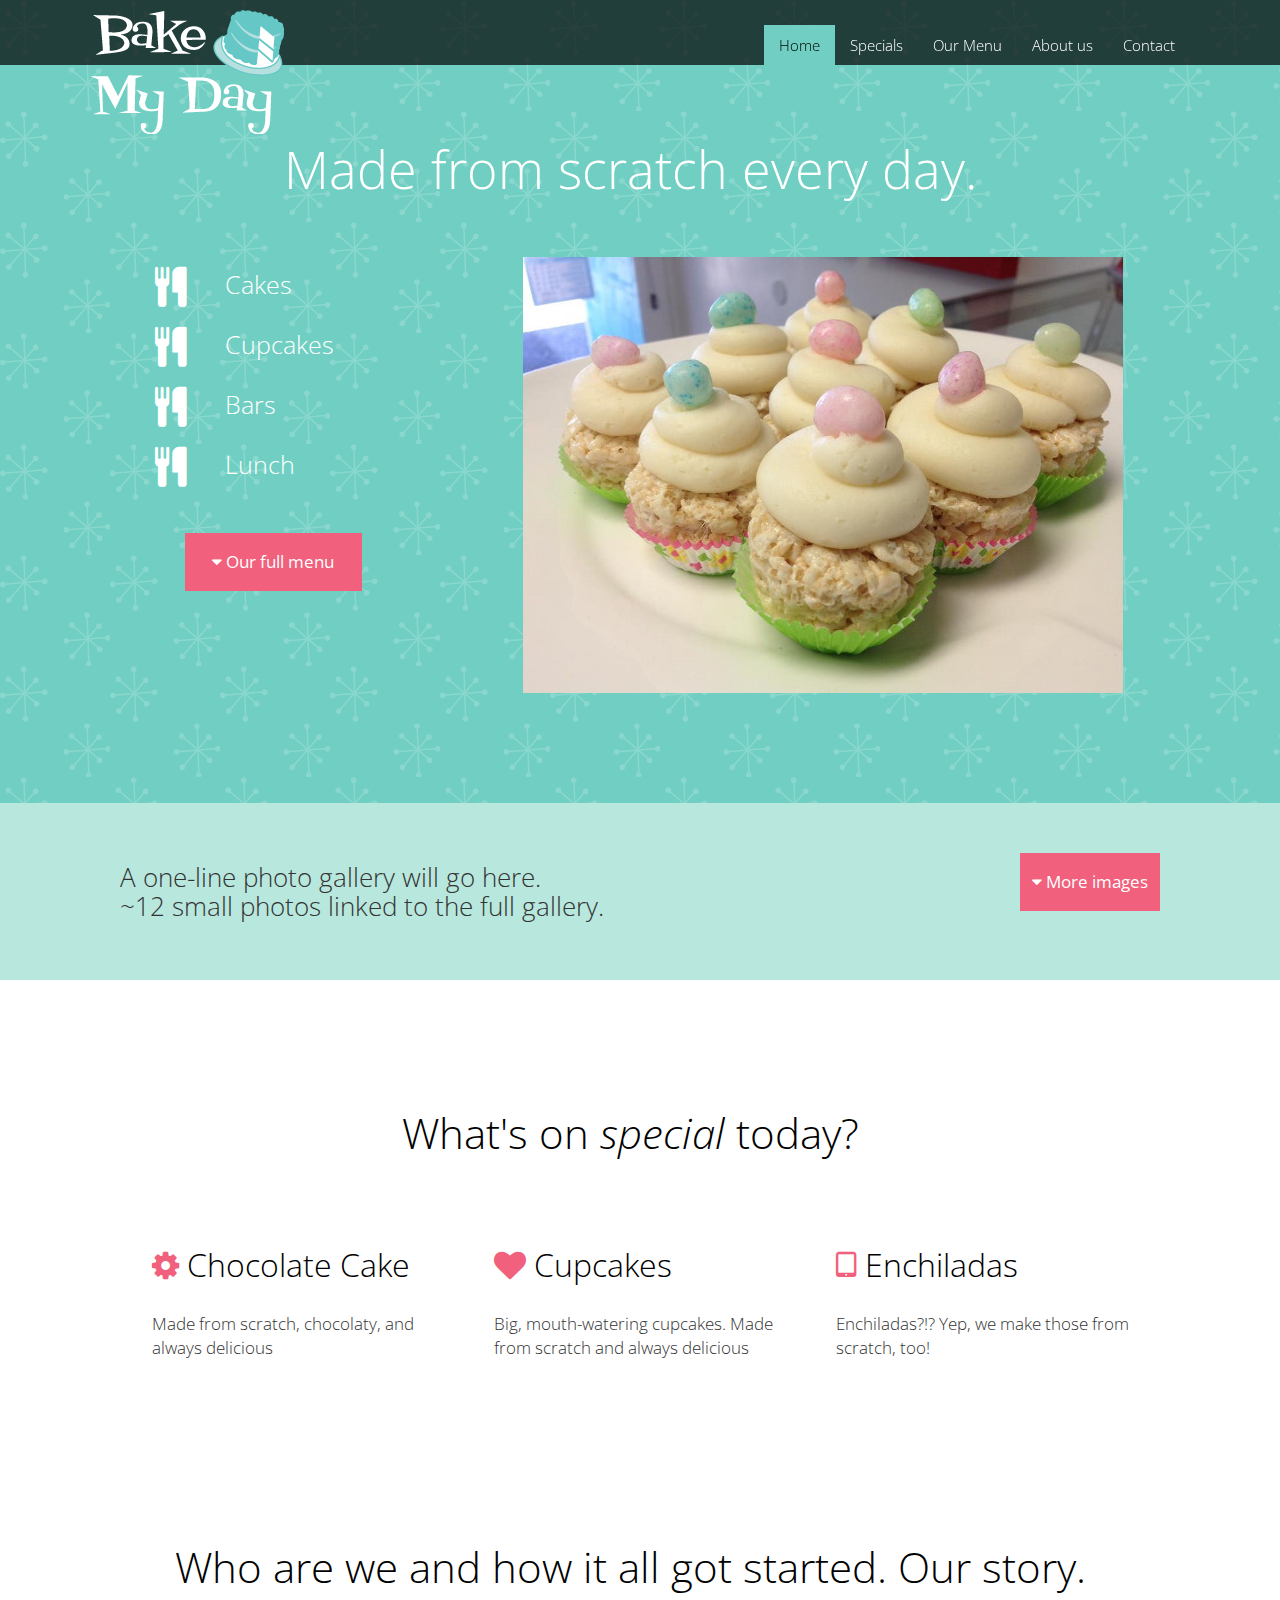
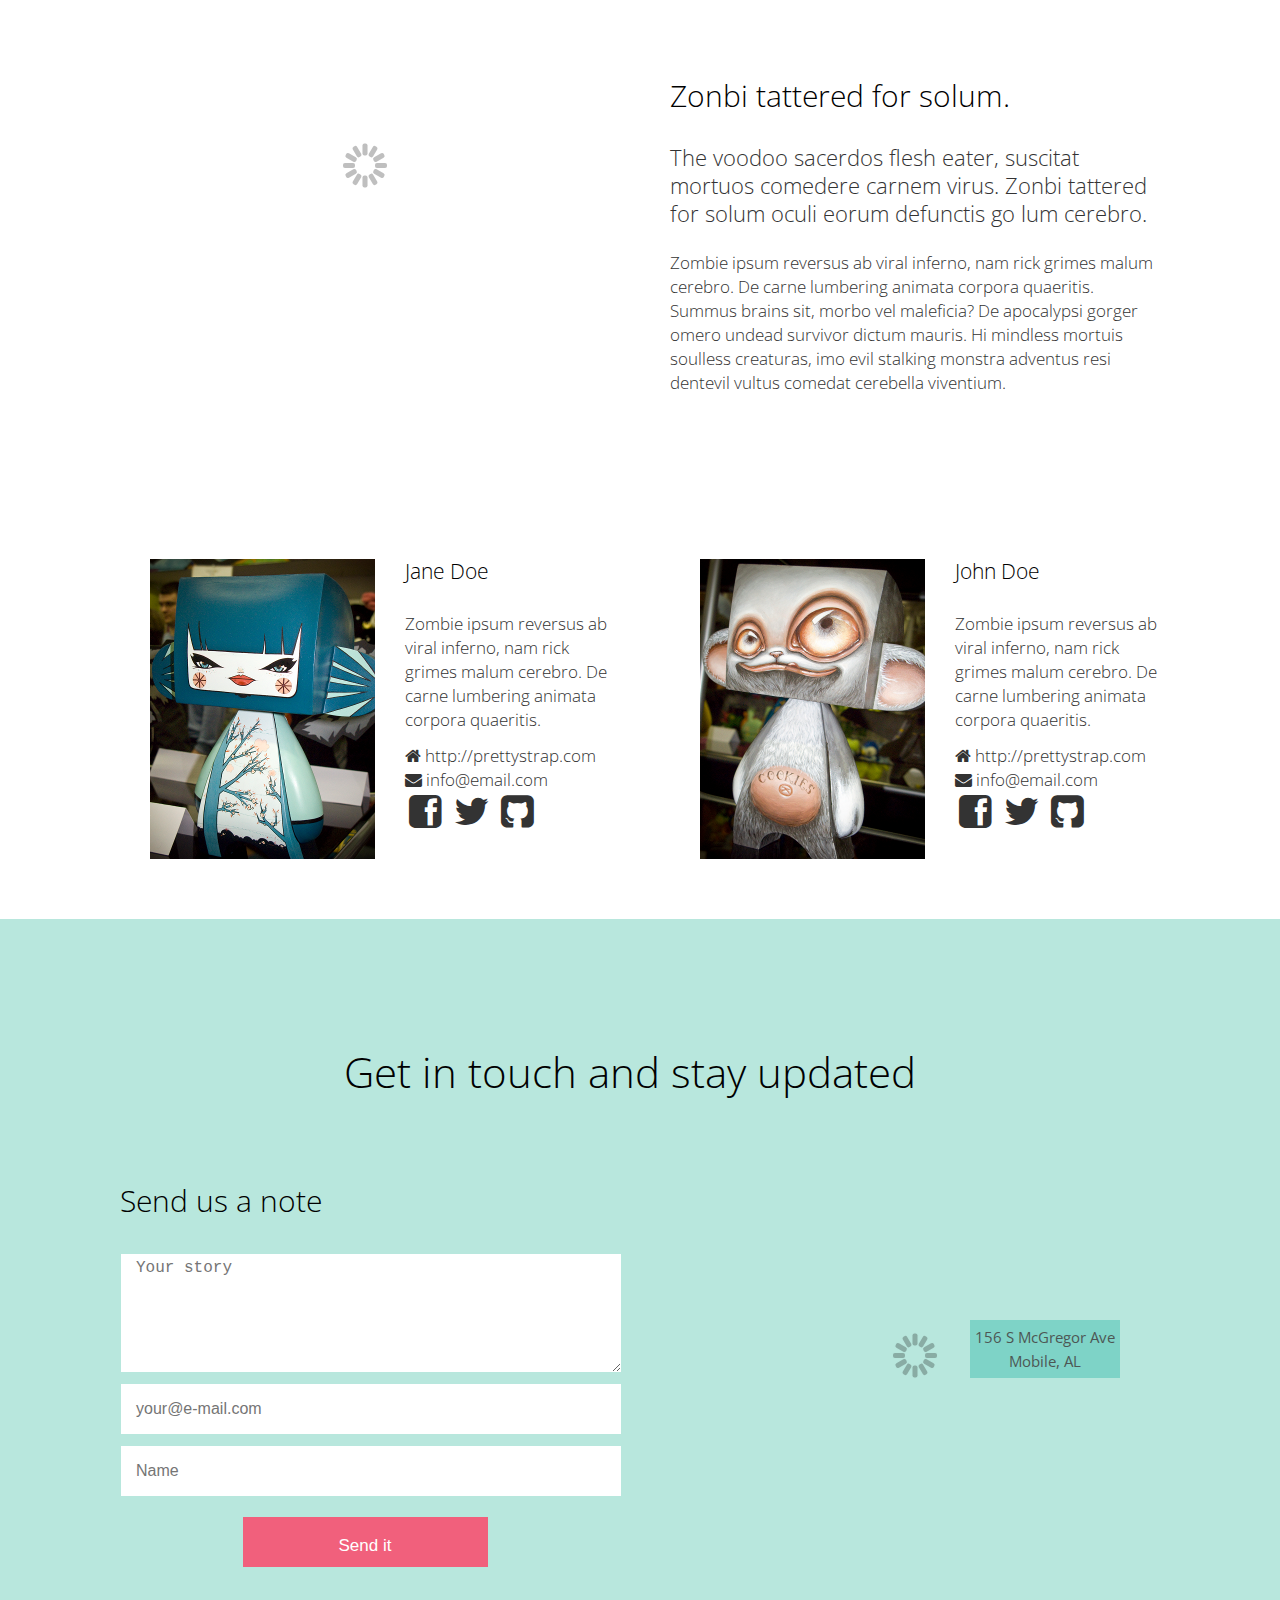
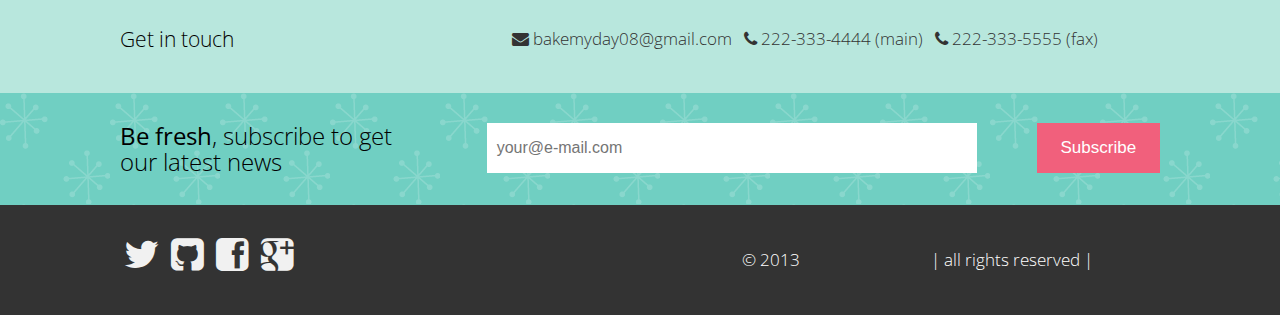
==== commit ea46e0af: "load up everything" ====
--- a/theme/index.html
+++ b/theme/index.html
@@ -9,7 +9,8 @@
     <meta name="author" content="prettystrap">
 
     <!-- Le styles -->
-      <link href="assets/less/style.min.css" rel="stylesheet"> 
+      <!-- <link href="assets/less/style.min.css" rel="stylesheet">  -->
+      <link href="assets/less/style.css" rel="stylesheet"> 
 
     <!--Import Google Fonts -->
     <link href='http://fonts.googleapis.com/css?family=Open+Sans:300,400,600' rel='stylesheet' type='text/css'>
@@ -57,11 +58,11 @@
           <div class="nav-collapse collapse">
             <ul class="nav navigation" id="menu">
               <li class="active"><a title="Home page" class="scroll brand-1" href="#home">Home</a></li>
-              <li><a title="Check out our awesome services" href="#features" class=" scroll brand-4">Features</a></li>
-              <li><a title="Themes assets" href="#assets" class="scroll brand-3">Assets</a></li>
+              <li><a title="Check out our awesome specials" href="#specials" class=" scroll brand-4">Specials</a></li>
+              <li><a title="External page sample" href="menu.html" class=" brand-4">Our Menu</a></li>
+              <!-- <li><a title="Themes assets" href="#assets" class="scroll brand-3">Assets</a></li> -->
               <li><a title="Who we are" href="#about" class="scroll fadeto brand-4"> About us</a></li>
               <li><a title="Get in touch!" href="#contact" class="scroll brand-2">Contact</a></li>
-              <li><a title="External page sample" href="sample-page.html" class=" brand-4">Sample Page</a></li>
             </ul>
           </div> 
         </div> 
@@ -70,21 +71,21 @@
       <!-- Home Page -->
       <div id="home" class="page color-1">
         <div class="inner-page">
-          <h2 class="page-headline large">Tell your projects awesome story.</h2>
+          <h2 class="page-headline large">Made from scratch every day.</h2>
         </div>  
         <div class="row-fluid inner-page">
           <div class="span8 pull-right lazy-container">
-            <img class="lazy" alt="Looks great on every device" src="assets/img/pixel.png" data-original="assets/img/home.png"/>
+            <img class="lazy" alt="Looks great on every device" src="assets/img/pixel.png" data-original="../images/treats.jpg"/>
           </div>
           <div class="span4 pull-right">
             <ul class="big-list">
-              <li><i class="icon-ok"></i> Flat design</li>
-              <li><i class="icon-tablet"></i> Responsive</li>
-              <li><i class="icon-cloud"></i> Fast page load</li>
-              <li><i class="icon-cog"></i> Built with LESS</li>
+              <li><i class="icon-food"></i> Cakes</li>
+              <li><i class="icon-food"></i> Cupcakes</li>
+              <li><i class="icon-food"></i> Bars</li>
+              <li><i class="icon-food"></i> Lunch</li>
             </ul>
             <br />
-            <a href="#features" title="Check out more freatures!" class="scroll btn btn-centered"><i class="icon-caret-down"></i> Learn more</a>
+            <a href="menu.html" title="Check out more freatures!" class="scroll btn btn-centered"><i class="icon-caret-down"></i> Our full menu</a>
           </div>
         </div>
       </div>
@@ -93,36 +94,36 @@
       <div class="sign-up color-2 visible-desktop">
         <div class="row-fluid inner-page">
           <div class="span12">
-            <h4 class="pull-left">They say visitors prefer scrolling rather than clicking. We combined both.</h4>
-            <a href="#features" class="scroll btn pull-right" title="Check out more freatures!"><i class="icon-caret-down"></i> Scroll down</a>
+            <h4 class="pull-left">A one-line photo gallery will go here.<br>~12 small photos linked to the full gallery.</h4>
+            <a href="#features" class="scroll btn pull-right" title="Check out more freatures!"><i class="icon-caret-down"></i> More images</a>
           </div>
         </div>
       </div>
 
       <!-- Features -->
-      <div id="features" class="page color-4">
-        <div class="inner-page">
-          <h2 class="page-headline">Why should you choose The Story</h2>
+      <div id="specials" class="page color-4">
+        <div class="inner-page">
+          <h2 class="page-headline">What's on <em>special</em> today?</h2>
         </div>
 
         <div class="inner-page row-fluid">
           <ul class="features list-inline">
             <li>
-              <h3><i class="icon-cog"></i> Make it your own </h3>
-              <p>Easily change every color, by changing just few variables. Add or remove pages, and choose from 600+ fonts.</p>
+              <h3><i class="icon-cog"></i> Chocolate Cake </h3>
+              <p>Made from scratch, chocolaty, and always delicious</p>
             </li>
             <li>
-              <h3><i class="icon-heart"></i> Page speed</h3>
-              <p> The theme is highly optimized to ensure fast loading time by lazy-loading of images and beeing minimal by design.</p>
+              <h3><i class="icon-heart"></i> Cupcakes</h3>
+              <p> Big, mouth-watering cupcakes. Made from scratch and always delicious</p>
             </li>
             <li>
-              <h3><i class="icon-tablet"></i> For every device.</h3>
-              <p><strong>The Story</strong> is built to look great on every device. Custom menu for mobile devices, to ensure the best expierence.</p>
+              <h3><i class="icon-tablet"></i> Enchiladas</h3>
+              <p>Enchiladas?!? Yep, we make those from scratch, too!</p>
             </li>
             </ul>
         </div>
                          
-        <div class="row-fluid inner-page">
+        <!-- <div class="row-fluid inner-page">
           <div class="span6 lazy-container">
             <img class="figurette lazy" src="assets/img/pixel.png" data-original="assets/img/two-phones.png" alt="Zombie ipsum" />
           </div>
@@ -138,10 +139,10 @@
           </div>
         </div>
 
-        <hr>
+        <hr> -->
 
         <!-- Video -->
-        <div class="row-fluid inner-page">
+        <!-- <div class="row-fluid inner-page">
           <div class="span6 pull-right">
             <div class="btn-container figurette">
               <img src="assets/img/video.png" alt="Play video" />
@@ -159,17 +160,17 @@
             <a href="#download" class="scroll btn btn-centered"><i class="icon-plus"></i> Even more features</a>
           </div>
         </div>
-      </div> <!-- /Features --> 
+      </div> --> <!-- /Features --> 
 
 
        <!-- Assets page -->
-      <div id="assets" class="page color-3">
+      <!-- <div id="assets" class="page color-3">
           <div class="inner-page">
             <h2 class="page-headline">Page assets</h2>
-          </div>
+          </div> -->
 
         <!-- Vectors -->
-        <div class="row-fluid inner-page">
+        <!-- <div class="row-fluid inner-page">
           <div class="span6 lazy-container">
             <img class="figurette lazy" alt="Original vectors" src="assets/img/pixel.png" data-original="assets/img/responsive-vectors.png"  />
           </div>
@@ -178,12 +179,12 @@
             <p class="lead">Zombie ipsum <abbr title="HyperText Markup Language" class="initialism">HTML</abbr> reversus ab viral inferno, nam rick grimes malum cerebro. De carne lumbering animata corpora quaeritis.</p>
             <p> The voodoo sacerdos flesh eater, suscitat mortuos comedere carnem virus. Zonbi tattered for solum oculi eorum defunctis go lum cerebro.. </p>
           </div>
-        </div> <!-- /vectors -->
-
-        <hr>
+        </div> --> <!-- /vectors -->
+
+        <!-- <hr> -->
 
         <!-- Big Laptop -->
-        <div class="row-fluid inner-page">
+        <!-- <div class="row-fluid inner-page">
           <div class="offset1 span10 lazy-container">
             <div class="btn-container">
               <img class="figurette lazy " src="assets/img/pixel.png" data-original="assets/img/laptop-blue@2x.png" alt="view image in lightbox"  />
@@ -191,10 +192,10 @@
                 <i class="icon-zoom-in"></i></a>
             </div>
           </div>
-        </div>
+        </div> -->
         
         <!-- Clients -->
-        <div class="clients color-1">
+        <!-- <div class="clients color-1">
           <div class="inner-page">
               <h2 class="page-headline">Who's using stories.</h2>
           </div>
@@ -207,7 +208,7 @@
               </ul>
           </div>
         </div>
-      </div> <!-- /Assets page -->
+      </div> --> <!-- /Assets page -->
 
       <!-- About page -->
       <div id="about" class="page color-4">
@@ -216,7 +217,7 @@
         </div>
         <div class="row-fluid inner-page">
           <div class="span6  lazy-container">
-              <img class="figurette lazy" src="assets/img/pixel.png" data-original="assets/img/green-office.png" alt="Our workspace" />
+              <img class="figurette lazy" src="assets/img/pixel.png" data-original="../images/bagged-treats.jpg" alt="Work sample" />
           </div>
           <div class="span6">
             <h3>Zonbi tattered for solum.</h3>
@@ -268,17 +269,31 @@
         </div>
         <div class="row-fluid inner-page contact">
           <div class="span6">
-            <h3>What's on your mind?</h3>
+            <h3>Send us a note</h3>
             <textarea rows="6" placeholder="Your story"></textarea>
             <input type="text" placeholder="your@e-mail.com"><br />
             <input type="text" placeholder="Name"><br />
-            <button class="btn btn-centered">Contact us</button>
+            <button class="btn btn-centered">Send it</button>
           </div>
           <div class="span6">
             <div class="btn-container centered lazy-container text-center">
-              <img src="assets/img/pixel.png" class="lazy figurette" alt="Open the map"   data-original="assets/img/map.png"/>
-              <a class="lightbox iframe  btn-map" target="blank" title="Open google maps" href="https://maps.google.com/maps?q=Stationsplein,+1012+Centrum,+Amsterdam,+Noord-Holland,+The+Netherlands&amp;hl=en"><i class="pull-left icon-map-marker"></i><div>Stationsplein, 1012 AB,<br />Amsterdam,<br /> The Netherlands</div></a>
+              <img src="assets/img/pixel.png" class="lazy figurette" alt="Open the map"   data-original="../images/map.png"/>
+              <a class="lightbox iframe btn-map" target="blank" title="Open google maps" href="https://maps.google.com/maps?q=Bake+My+Day,+Mobile,+AL&hl=en&ll=30.696715,-88.143568&spn=0.024835,0.043173&sll=30.701916,-88.088934&sspn=0.39734,0.690765&oq=bake+my&hq=Bake+My+Day,&hnear=Mobile,+Alabama&t=m&z=15">
+                <!-- <i class="pull-left icon-map-marker"></i> -->
+                <div>156 S McGregor Ave<br>Mobile, AL</div></a>
             </div>
+          </div>
+        </div>
+        <div class="inner-page row-fluid contact-info">
+          <div class="span4">
+            <h4>Get in touch</h4>
+          </div>
+          <div class="span8">
+            <ul class="list-inline">
+              <li><a href="mailto:bakemyday08@gmail.com"><i class="icon-envelope-alt"></i> bakemyday08@gmail.com</a></li>
+              <li><i class="icon-phone"></i> 222-333-4444 (main)</li>
+              <li><i class="icon-phone"></i> 222-333-5555 (fax)</li>
+            </ul>
           </div>
         </div>
       </div>
@@ -287,7 +302,7 @@
       <div class="newsletter color-1">
         <div class="inner-page row-fluid">
           <div class="span4">
-            <h4><strong>Be cool</strong>, subscribe to get our latest news</h4>
+            <h4><strong>Be fresh</strong>, subscribe to get our latest news</h4>
           </div>
           <div class="span6">
             <input type="email" placeholder="your@e-mail.com" name="EMAIL" class="subscribe">
--- a/theme/assets/less/style.css
+++ b/theme/assets/less/style.css
@@ -0,0 +1,11402 @@
+/*
+ *  The Story
+ *  Twitter Bootstrap Template
+ *
+ *  ALL RIGHTS RESERVED.
+ *  prettystrap.com
+ *
+ */
+/* 
+ * main blue: #70CFC2
+ * main blue tint: #B8E7DD
+ */
+/*!
+ * Bootstrap v2.3.1
+ *
+ * Copyright 2012 Twitter, Inc
+ * Licensed under the Apache License v2.0
+ * http://www.apache.org/licenses/LICENSE-2.0
+ *
+ * Designed and built with all the love in the world @twitter by @mdo and @fat.
+ */
+/*!
+ * Bootstrap Responsive v2.3.2
+ *
+ * Copyright 2012 Twitter, Inc
+ * Licensed under the Apache License v2.0
+ * http://www.apache.org/licenses/LICENSE-2.0
+ *
+ * Designed and built with all the love in the world @twitter by @mdo and @fat.
+ */
+.clearfix {
+  *zoom: 1;
+}
+.clearfix:before,
+.clearfix:after {
+  display: table;
+  content: "";
+  line-height: 0;
+}
+.clearfix:after {
+  clear: both;
+}
+.hide-text {
+  font: 0/0 a;
+  color: transparent;
+  text-shadow: none;
+  background-color: transparent;
+  border: 0;
+}
+.input-block-level {
+  display: block;
+  width: 100%;
+  min-height: 34px;
+  -webkit-box-sizing: border-box;
+  -moz-box-sizing: border-box;
+  box-sizing: border-box;
+}
+@-ms-viewport {
+  width: device-width;
+}
+.hidden {
+  display: none;
+  visibility: hidden;
+}
+.visible-phone {
+  display: none !important;
+}
+.visible-tablet {
+  display: none !important;
+}
+.hidden-desktop {
+  display: none !important;
+}
+.visible-desktop {
+  display: inherit !important;
+}
+@media (min-width: 768px) and (max-width: 979px) {
+  .hidden-desktop {
+    display: inherit !important;
+  }
+  .visible-desktop {
+    display: none !important ;
+  }
+  .visible-tablet {
+    display: inherit !important;
+  }
+  .hidden-tablet {
+    display: none !important;
+  }
+}
+@media (max-width: 767px) {
+  .hidden-desktop {
+    display: inherit !important;
+  }
+  .visible-desktop {
+    display: none !important;
+  }
+  .visible-phone {
+    display: inherit !important;
+  }
+  .hidden-phone {
+    display: none !important;
+  }
+}
+.visible-print {
+  display: none !important;
+}
+@media print {
+  .visible-print {
+    display: inherit !important;
+  }
+  .hidden-print {
+    display: none !important;
+  }
+}
+@media (min-width: 1200px) {
+  .row {
+    margin-left: 0px;
+    *zoom: 1;
+  }
+  .row:before,
+  .row:after {
+    display: table;
+    content: "";
+    line-height: 0;
+  }
+  .row:after {
+    clear: both;
+  }
+  .row:before,
+  .row:after {
+    display: table;
+    content: "";
+    line-height: 0;
+  }
+  .row:after {
+    clear: both;
+  }
+  .row:before,
+  .row:after {
+    display: table;
+    content: "";
+    line-height: 0;
+  }
+  .row:after {
+    clear: both;
+  }
+  [class*="span"] {
+    float: left;
+    min-height: 1px;
+    margin-left: 0px;
+  }
+  .container,
+  .navbar-static-top .container,
+  .navbar-fixed-top .container,
+  .navbar-fixed-bottom .container {
+    width: 840px;
+  }
+  .span12 {
+    width: 840px;
+  }
+  .span11 {
+    width: 770px;
+  }
+  .span10 {
+    width: 700px;
+  }
+  .span9 {
+    width: 630px;
+  }
+  .span8 {
+    width: 560px;
+  }
+  .span7 {
+    width: 490px;
+  }
+  .span6 {
+    width: 420px;
+  }
+  .span5 {
+    width: 350px;
+  }
+  .span4 {
+    width: 280px;
+  }
+  .span3 {
+    width: 210px;
+  }
+  .span2 {
+    width: 140px;
+  }
+  .span1 {
+    width: 70px;
+  }
+  .offset12 {
+    margin-left: 840px;
+  }
+  .offset11 {
+    margin-left: 770px;
+  }
+  .offset10 {
+    margin-left: 700px;
+  }
+  .offset9 {
+    margin-left: 630px;
+  }
+  .offset8 {
+    margin-left: 560px;
+  }
+  .offset7 {
+    margin-left: 490px;
+  }
+  .offset6 {
+    margin-left: 420px;
+  }
+  .offset5 {
+    margin-left: 350px;
+  }
+  .offset4 {
+    margin-left: 280px;
+  }
+  .offset3 {
+    margin-left: 210px;
+  }
+  .offset2 {
+    margin-left: 140px;
+  }
+  .offset1 {
+    margin-left: 70px;
+  }
+  .row {
+    margin-left: 0px;
+    *zoom: 1;
+  }
+  .row:before,
+  .row:after {
+    display: table;
+    content: "";
+    line-height: 0;
+  }
+  .row:after {
+    clear: both;
+  }
+  .row:before,
+  .row:after {
+    display: table;
+    content: "";
+    line-height: 0;
+  }
+  .row:after {
+    clear: both;
+  }
+  .row:before,
+  .row:after {
+    display: table;
+    content: "";
+    line-height: 0;
+  }
+  .row:after {
+    clear: both;
+  }
+  [class*="span"] {
+    float: left;
+    min-height: 1px;
+    margin-left: 0px;
+  }
+  .container,
+  .navbar-static-top .container,
+  .navbar-fixed-top .container,
+  .navbar-fixed-bottom .container {
+    width: 840px;
+  }
+  .span12 {
+    width: 840px;
+  }
+  .span11 {
+    width: 770px;
+  }
+  .span10 {
+    width: 700px;
+  }
+  .span9 {
+    width: 630px;
+  }
+  .span8 {
+    width: 560px;
+  }
+  .span7 {
+    width: 490px;
+  }
+  .span6 {
+    width: 420px;
+  }
+  .span5 {
+    width: 350px;
+  }
+  .span4 {
+    width: 280px;
+  }
+  .span3 {
+    width: 210px;
+  }
+  .span2 {
+    width: 140px;
+  }
+  .span1 {
+    width: 70px;
+  }
+  .offset12 {
+    margin-left: 840px;
+  }
+  .offset11 {
+    margin-left: 770px;
+  }
+  .offset10 {
+    margin-left: 700px;
+  }
+  .offset9 {
+    margin-left: 630px;
+  }
+  .offset8 {
+    margin-left: 560px;
+  }
+  .offset7 {
+    margin-left: 490px;
+  }
+  .offset6 {
+    margin-left: 420px;
+  }
+  .offset5 {
+    margin-left: 350px;
+  }
+  .offset4 {
+    margin-left: 280px;
+  }
+  .offset3 {
+    margin-left: 210px;
+  }
+  .offset2 {
+    margin-left: 140px;
+  }
+  .offset1 {
+    margin-left: 70px;
+  }
+  .row {
+    margin-left: 0px;
+    *zoom: 1;
+  }
+  .row:before,
+  .row:after {
+    display: table;
+    content: "";
+    line-height: 0;
+  }
+  .row:after {
+    clear: both;
+  }
+  .row:before,
+  .row:after {
+    display: table;
+    content: "";
+    line-height: 0;
+  }
+  .row:after {
+    clear: both;
+  }
+  .row:before,
+  .row:after {
+    display: table;
+    content: "";
+    line-height: 0;
+  }
+  .row:after {
+    clear: both;
+  }
+  [class*="span"] {
+    float: left;
+    min-height: 1px;
+    margin-left: 0px;
+  }
+  .container,
+  .navbar-static-top .container,
+  .navbar-fixed-top .container,
+  .navbar-fixed-bottom .container {
+    width: 840px;
+  }
+  .span12 {
+    width: 840px;
+  }
+  .span11 {
+    width: 770px;
+  }
+  .span10 {
+    width: 700px;
+  }
+  .span9 {
+    width: 630px;
+  }
+  .span8 {
+    width: 560px;
+  }
+  .span7 {
+    width: 490px;
+  }
+  .span6 {
+    width: 420px;
+  }
+  .span5 {
+    width: 350px;
+  }
+  .span4 {
+    width: 280px;
+  }
+  .span3 {
+    width: 210px;
+  }
+  .span2 {
+    width: 140px;
+  }
+  .span1 {
+    width: 70px;
+  }
+  .offset12 {
+    margin-left: 840px;
+  }
+  .offset11 {
+    margin-left: 770px;
+  }
+  .offset10 {
+    margin-left: 700px;
+  }
+  .offset9 {
+    margin-left: 630px;
+  }
+  .offset8 {
+    margin-left: 560px;
+  }
+  .offset7 {
+    margin-left: 490px;
+  }
+  .offset6 {
+    margin-left: 420px;
+  }
+  .offset5 {
+    margin-left: 350px;
+  }
+  .offset4 {
+    margin-left: 280px;
+  }
+  .offset3 {
+    margin-left: 210px;
+  }
+  .offset2 {
+    margin-left: 140px;
+  }
+  .offset1 {
+    margin-left: 70px;
+  }
+  .row-fluid {
+    width: 100%;
+    *zoom: 1;
+  }
+  .row-fluid:before,
+  .row-fluid:after {
+    display: table;
+    content: "";
+    line-height: 0;
+  }
+  .row-fluid:after {
+    clear: both;
+  }
+  .row-fluid:before,
+  .row-fluid:after {
+    display: table;
+    content: "";
+    line-height: 0;
+  }
+  .row-fluid:after {
+    clear: both;
+  }
+  .row-fluid:before,
+  .row-fluid:after {
+    display: table;
+    content: "";
+    line-height: 0;
+  }
+  .row-fluid:after {
+    clear: both;
+  }
+  .row-fluid [class*="span"] {
+    display: block;
+    width: 100%;
+    min-height: 34px;
+    -webkit-box-sizing: border-box;
+    -moz-box-sizing: border-box;
+    box-sizing: border-box;
+    float: left;
+    margin-left: 0%;
+    *margin-left: -0.06944444444444445%;
+  }
+  .row-fluid [class*="span"]:first-child {
+    margin-left: 0;
+  }
+  .row-fluid .controls-row [class*="span"] + [class*="span"] {
+    margin-left: 0%;
+  }
+  .row-fluid .span12 {
+    width: 99.99999999999999%;
+    *width: 99.93055555555554%;
+  }
+  .row-fluid .span11 {
+    width: 91.66666666666666%;
+    *width: 91.59722222222221%;
+  }
+  .row-fluid .span10 {
+    width: 83.33333333333331%;
+    *width: 83.26388888888887%;
+  }
+  .row-fluid .span9 {
+    width: 74.99999999999999%;
+    *width: 74.93055555555554%;
+  }
+  .row-fluid .span8 {
+    width: 66.66666666666666%;
+    *width: 66.59722222222221%;
+  }
+  .row-fluid .span7 {
+    width: 58.33333333333333%;
+    *width: 58.263888888888886%;
+  }
+  .row-fluid .span6 {
+    width: 49.99999999999999%;
+    *width: 49.93055555555555%;
+  }
+  .row-fluid .span5 {
+    width: 41.66666666666666%;
+    *width: 41.597222222222214%;
+  }
+  .row-fluid .span4 {
+    width: 33.33333333333333%;
+    *width: 33.263888888888886%;
+  }
+  .row-fluid .span3 {
+    width: 24.999999999999996%;
+    *width: 24.930555555555554%;
+  }
+  .row-fluid .span2 {
+    width: 16.666666666666664%;
+    *width: 16.59722222222222%;
+  }
+  .row-fluid .span1 {
+    width: 8.333333333333332%;
+    *width: 8.263888888888888%;
+  }
+  .row-fluid .offset12 {
+    margin-left: 99.99999999999999%;
+    *margin-left: 99.8611111111111%;
+  }
+  .row-fluid .offset12:first-child {
+    margin-left: 99.99999999999999%;
+    *margin-left: 99.8611111111111%;
+  }
+  .row-fluid .offset11 {
+    margin-left: 91.66666666666666%;
+    *margin-left: 91.52777777777777%;
+  }
+  .row-fluid .offset11:first-child {
+    margin-left: 91.66666666666666%;
+    *margin-left: 91.52777777777777%;
+  }
+  .row-fluid .offset10 {
+    margin-left: 83.33333333333331%;
+    *margin-left: 83.19444444444443%;
+  }
+  .row-fluid .offset10:first-child {
+    margin-left: 83.33333333333331%;
+    *margin-left: 83.19444444444443%;
+  }
+  .row-fluid .offset9 {
+    margin-left: 74.99999999999999%;
+    *margin-left: 74.8611111111111%;
+  }
+  .row-fluid .offset9:first-child {
+    margin-left: 74.99999999999999%;
+    *margin-left: 74.8611111111111%;
+  }
+  .row-fluid .offset8 {
+    margin-left: 66.66666666666666%;
+    *margin-left: 66.52777777777777%;
+  }
+  .row-fluid .offset8:first-child {
+    margin-left: 66.66666666666666%;
+    *margin-left: 66.52777777777777%;
+  }
+  .row-fluid .offset7 {
+    margin-left: 58.33333333333333%;
+    *margin-left: 58.19444444444444%;
+  }
+  .row-fluid .offset7:first-child {
+    margin-left: 58.33333333333333%;
+    *margin-left: 58.19444444444444%;
+  }
+  .row-fluid .offset6 {
+    margin-left: 49.99999999999999%;
+    *margin-left: 49.86111111111111%;
+  }
+  .row-fluid .offset6:first-child {
+    margin-left: 49.99999999999999%;
+    *margin-left: 49.86111111111111%;
+  }
+  .row-fluid .offset5 {
+    margin-left: 41.66666666666666%;
+    *margin-left: 41.52777777777777%;
+  }
+  .row-fluid .offset5:first-child {
+    margin-left: 41.66666666666666%;
+    *margin-left: 41.52777777777777%;
+  }
+  .row-fluid .offset4 {
+    margin-left: 33.33333333333333%;
+    *margin-left: 33.19444444444444%;
+  }
+  .row-fluid .offset4:first-child {
+    margin-left: 33.33333333333333%;
+    *margin-left: 33.19444444444444%;
+  }
+  .row-fluid .offset3 {
+    margin-left: 24.999999999999996%;
+    *margin-left: 24.86111111111111%;
+  }
+  .row-fluid .offset3:first-child {
+    margin-left: 24.999999999999996%;
+    *margin-left: 24.86111111111111%;
+  }
+  .row-fluid .offset2 {
+    margin-left: 16.666666666666664%;
+    *margin-left: 16.52777777777778%;
+  }
+  .row-fluid .offset2:first-child {
+    margin-left: 16.666666666666664%;
+    *margin-left: 16.52777777777778%;
+  }
+  .row-fluid .offset1 {
+    margin-left: 8.333333333333332%;
+    *margin-left: 8.194444444444443%;
+  }
+  .row-fluid .offset1:first-child {
+    margin-left: 8.333333333333332%;
+    *margin-left: 8.194444444444443%;
+  }
+  .row-fluid {
+    width: 100%;
+    *zoom: 1;
+  }
+  .row-fluid:before,
+  .row-fluid:after {
+    display: table;
+    content: "";
+    line-height: 0;
+  }
+  .row-fluid:after {
+    clear: both;
+  }
+  .row-fluid:before,
+  .row-fluid:after {
+    display: table;
+    content: "";
+    line-height: 0;
+  }
+  .row-fluid:after {
+    clear: both;
+  }
+  .row-fluid:before,
+  .row-fluid:after {
+    display: table;
+    content: "";
+    line-height: 0;
+  }
+  .row-fluid:after {
+    clear: both;
+  }
+  .row-fluid [class*="span"] {
+    display: block;
+    width: 100%;
+    min-height: 34px;
+    -webkit-box-sizing: border-box;
+    -moz-box-sizing: border-box;
+    box-sizing: border-box;
+    float: left;
+    margin-left: 0%;
+    *margin-left: -0.06944444444444445%;
+  }
+  .row-fluid [class*="span"]:first-child {
+    margin-left: 0;
+  }
+  .row-fluid .controls-row [class*="span"] + [class*="span"] {
+    margin-left: 0%;
+  }
+  .row-fluid .span12 {
+    width: 99.99999999999999%;
+    *width: 99.93055555555554%;
+  }
+  .row-fluid .span11 {
+    width: 91.66666666666666%;
+    *width: 91.59722222222221%;
+  }
+  .row-fluid .span10 {
+    width: 83.33333333333331%;
+    *width: 83.26388888888887%;
+  }
+  .row-fluid .span9 {
+    width: 74.99999999999999%;
+    *width: 74.93055555555554%;
+  }
+  .row-fluid .span8 {
+    width: 66.66666666666666%;
+    *width: 66.59722222222221%;
+  }
+  .row-fluid .span7 {
+    width: 58.33333333333333%;
+    *width: 58.263888888888886%;
+  }
+  .row-fluid .span6 {
+    width: 49.99999999999999%;
+    *width: 49.93055555555555%;
+  }
+  .row-fluid .span5 {
+    width: 41.66666666666666%;
+    *width: 41.597222222222214%;
+  }
+  .row-fluid .span4 {
+    width: 33.33333333333333%;
+    *width: 33.263888888888886%;
+  }
+  .row-fluid .span3 {
+    width: 24.999999999999996%;
+    *width: 24.930555555555554%;
+  }
+  .row-fluid .span2 {
+    width: 16.666666666666664%;
+    *width: 16.59722222222222%;
+  }
+  .row-fluid .span1 {
+    width: 8.333333333333332%;
+    *width: 8.263888888888888%;
+  }
+  .row-fluid .offset12 {
+    margin-left: 99.99999999999999%;
+    *margin-left: 99.8611111111111%;
+  }
+  .row-fluid .offset12:first-child {
+    margin-left: 99.99999999999999%;
+    *margin-left: 99.8611111111111%;
+  }
+  .row-fluid .offset11 {
+    margin-left: 91.66666666666666%;
+    *margin-left: 91.52777777777777%;
+  }
+  .row-fluid .offset11:first-child {
+    margin-left: 91.66666666666666%;
+    *margin-left: 91.52777777777777%;
+  }
+  .row-fluid .offset10 {
+    margin-left: 83.33333333333331%;
+    *margin-left: 83.19444444444443%;
+  }
+  .row-fluid .offset10:first-child {
+    margin-left: 83.33333333333331%;
+    *margin-left: 83.19444444444443%;
+  }
+  .row-fluid .offset9 {
+    margin-left: 74.99999999999999%;
+    *margin-left: 74.8611111111111%;
+  }
+  .row-fluid .offset9:first-child {
+    margin-left: 74.99999999999999%;
+    *margin-left: 74.8611111111111%;
+  }
+  .row-fluid .offset8 {
+    margin-left: 66.66666666666666%;
+    *margin-left: 66.52777777777777%;
+  }
+  .row-fluid .offset8:first-child {
+    margin-left: 66.66666666666666%;
+    *margin-left: 66.52777777777777%;
+  }
+  .row-fluid .offset7 {
+    margin-left: 58.33333333333333%;
+    *margin-left: 58.19444444444444%;
+  }
+  .row-fluid .offset7:first-child {
+    margin-left: 58.33333333333333%;
+    *margin-left: 58.19444444444444%;
+  }
+  .row-fluid .offset6 {
+    margin-left: 49.99999999999999%;
+    *margin-left: 49.86111111111111%;
+  }
+  .row-fluid .offset6:first-child {
+    margin-left: 49.99999999999999%;
+    *margin-left: 49.86111111111111%;
+  }
+  .row-fluid .offset5 {
+    margin-left: 41.66666666666666%;
+    *margin-left: 41.52777777777777%;
+  }
+  .row-fluid .offset5:first-child {
+    margin-left: 41.66666666666666%;
+    *margin-left: 41.52777777777777%;
+  }
+  .row-fluid .offset4 {
+    margin-left: 33.33333333333333%;
+    *margin-left: 33.19444444444444%;
+  }
+  .row-fluid .offset4:first-child {
+    margin-left: 33.33333333333333%;
+    *margin-left: 33.19444444444444%;
+  }
+  .row-fluid .offset3 {
+    margin-left: 24.999999999999996%;
+    *margin-left: 24.86111111111111%;
+  }
+  .row-fluid .offset3:first-child {
+    margin-left: 24.999999999999996%;
+    *margin-left: 24.86111111111111%;
+  }
+  .row-fluid .offset2 {
+    margin-left: 16.666666666666664%;
+    *margin-left: 16.52777777777778%;
+  }
+  .row-fluid .offset2:first-child {
+    margin-left: 16.666666666666664%;
+    *margin-left: 16.52777777777778%;
+  }
+  .row-fluid .offset1 {
+    margin-left: 8.333333333333332%;
+    *margin-left: 8.194444444444443%;
+  }
+  .row-fluid .offset1:first-child {
+    margin-left: 8.333333333333332%;
+    *margin-left: 8.194444444444443%;
+  }
+  .row-fluid {
+    width: 100%;
+    *zoom: 1;
+  }
+  .row-fluid:before,
+  .row-fluid:after {
+    display: table;
+    content: "";
+    line-height: 0;
+  }
+  .row-fluid:after {
+    clear: both;
+  }
+  .row-fluid:before,
+  .row-fluid:after {
+    display: table;
+    content: "";
+    line-height: 0;
+  }
+  .row-fluid:after {
+    clear: both;
+  }
+  .row-fluid:before,
+  .row-fluid:after {
+    display: table;
+    content: "";
+    line-height: 0;
+  }
+  .row-fluid:after {
+    clear: both;
+  }
+  .row-fluid [class*="span"] {
+    display: block;
+    width: 100%;
+    min-height: 34px;
+    -webkit-box-sizing: border-box;
+    -moz-box-sizing: border-box;
+    box-sizing: border-box;
+    float: left;
+    margin-left: 0%;
+    *margin-left: -0.06944444444444445%;
+  }
+  .row-fluid [class*="span"]:first-child {
+    margin-left: 0;
+  }
+  .row-fluid .controls-row [class*="span"] + [class*="span"] {
+    margin-left: 0%;
+  }
+  .row-fluid .span12 {
+    width: 99.99999999999999%;
+    *width: 99.93055555555554%;
+  }
+  .row-fluid .span11 {
+    width: 91.66666666666666%;
+    *width: 91.59722222222221%;
+  }
+  .row-fluid .span10 {
+    width: 83.33333333333331%;
+    *width: 83.26388888888887%;
+  }
+  .row-fluid .span9 {
+    width: 74.99999999999999%;
+    *width: 74.93055555555554%;
+  }
+  .row-fluid .span8 {
+    width: 66.66666666666666%;
+    *width: 66.59722222222221%;
+  }
+  .row-fluid .span7 {
+    width: 58.33333333333333%;
+    *width: 58.263888888888886%;
+  }
+  .row-fluid .span6 {
+    width: 49.99999999999999%;
+    *width: 49.93055555555555%;
+  }
+  .row-fluid .span5 {
+    width: 41.66666666666666%;
+    *width: 41.597222222222214%;
+  }
+  .row-fluid .span4 {
+    width: 33.33333333333333%;
+    *width: 33.263888888888886%;
+  }
+  .row-fluid .span3 {
+    width: 24.999999999999996%;
+    *width: 24.930555555555554%;
+  }
+  .row-fluid .span2 {
+    width: 16.666666666666664%;
+    *width: 16.59722222222222%;
+  }
+  .row-fluid .span1 {
+    width: 8.333333333333332%;
+    *width: 8.263888888888888%;
+  }
+  .row-fluid .offset12 {
+    margin-left: 99.99999999999999%;
+    *margin-left: 99.8611111111111%;
+  }
+  .row-fluid .offset12:first-child {
+    margin-left: 99.99999999999999%;
+    *margin-left: 99.8611111111111%;
+  }
+  .row-fluid .offset11 {
+    margin-left: 91.66666666666666%;
+    *margin-left: 91.52777777777777%;
+  }
+  .row-fluid .offset11:first-child {
+    margin-left: 91.66666666666666%;
+    *margin-left: 91.52777777777777%;
+  }
+  .row-fluid .offset10 {
+    margin-left: 83.33333333333331%;
+    *margin-left: 83.19444444444443%;
+  }
+  .row-fluid .offset10:first-child {
+    margin-left: 83.33333333333331%;
+    *margin-left: 83.19444444444443%;
+  }
+  .row-fluid .offset9 {
+    margin-left: 74.99999999999999%;
+    *margin-left: 74.8611111111111%;
+  }
+  .row-fluid .offset9:first-child {
+    margin-left: 74.99999999999999%;
+    *margin-left: 74.8611111111111%;
+  }
+  .row-fluid .offset8 {
+    margin-left: 66.66666666666666%;
+    *margin-left: 66.52777777777777%;
+  }
+  .row-fluid .offset8:first-child {
+    margin-left: 66.66666666666666%;
+    *margin-left: 66.52777777777777%;
+  }
+  .row-fluid .offset7 {
+    margin-left: 58.33333333333333%;
+    *margin-left: 58.19444444444444%;
+  }
+  .row-fluid .offset7:first-child {
+    margin-left: 58.33333333333333%;
+    *margin-left: 58.19444444444444%;
+  }
+  .row-fluid .offset6 {
+    margin-left: 49.99999999999999%;
+    *margin-left: 49.86111111111111%;
+  }
+  .row-fluid .offset6:first-child {
+    margin-left: 49.99999999999999%;
+    *margin-left: 49.86111111111111%;
+  }
+  .row-fluid .offset5 {
+    margin-left: 41.66666666666666%;
+    *margin-left: 41.52777777777777%;
+  }
+  .row-fluid .offset5:first-child {
+    margin-left: 41.66666666666666%;
+    *margin-left: 41.52777777777777%;
+  }
+  .row-fluid .offset4 {
+    margin-left: 33.33333333333333%;
+    *margin-left: 33.19444444444444%;
+  }
+  .row-fluid .offset4:first-child {
+    margin-left: 33.33333333333333%;
+    *margin-left: 33.19444444444444%;
+  }
+  .row-fluid .offset3 {
+    margin-left: 24.999999999999996%;
+    *margin-left: 24.86111111111111%;
+  }
+  .row-fluid .offset3:first-child {
+    margin-left: 24.999999999999996%;
+    *margin-left: 24.86111111111111%;
+  }
+  .row-fluid .offset2 {
+    margin-left: 16.666666666666664%;
+    *margin-left: 16.52777777777778%;
+  }
+  .row-fluid .offset2:first-child {
+    margin-left: 16.666666666666664%;
+    *margin-left: 16.52777777777778%;
+  }
+  .row-fluid .offset1 {
+    margin-left: 8.333333333333332%;
+    *margin-left: 8.194444444444443%;
+  }
+  .row-fluid .offset1:first-child {
+    margin-left: 8.333333333333332%;
+    *margin-left: 8.194444444444443%;
+  }
+  input,
+  textarea,
+  .uneditable-input {
+    margin-left: 0;
+  }
+  .controls-row [class*="span"] + [class*="span"] {
+    margin-left: 0px;
+  }
+  input.span12,
+  textarea.span12,
+  .uneditable-input.span12 {
+    width: 826px;
+  }
+  input.span11,
+  textarea.span11,
+  .uneditable-input.span11 {
+    width: 756px;
+  }
+  input.span10,
+  textarea.span10,
+  .uneditable-input.span10 {
+    width: 686px;
+  }
+  input.span9,
+  textarea.span9,
+  .uneditable-input.span9 {
+    width: 616px;
+  }
+  input.span8,
+  textarea.span8,
+  .uneditable-input.span8 {
+    width: 546px;
+  }
+  input.span7,
+  textarea.span7,
+  .uneditable-input.span7 {
+    width: 476px;
+  }
+  input.span6,
+  textarea.span6,
+  .uneditable-input.span6 {
+    width: 406px;
+  }
+  input.span5,
+  textarea.span5,
+  .uneditable-input.span5 {
+    width: 336px;
+  }
+  input.span4,
+  textarea.span4,
+  .uneditable-input.span4 {
+    width: 266px;
+  }
+  input.span3,
+  textarea.span3,
+  .uneditable-input.span3 {
+    width: 196px;
+  }
+  input.span2,
+  textarea.span2,
+  .uneditable-input.span2 {
+    width: 126px;
+  }
+  input.span1,
+  textarea.span1,
+  .uneditable-input.span1 {
+    width: 56px;
+  }
+  input,
+  textarea,
+  .uneditable-input {
+    margin-left: 0;
+  }
+  .controls-row [class*="span"] + [class*="span"] {
+    margin-left: 0px;
+  }
+  input.span12,
+  textarea.span12,
+  .uneditable-input.span12 {
+    width: 826px;
+  }
+  input.span11,
+  textarea.span11,
+  .uneditable-input.span11 {
+    width: 756px;
+  }
+  input.span10,
+  textarea.span10,
+  .uneditable-input.span10 {
+    width: 686px;
+  }
+  input.span9,
+  textarea.span9,
+  .uneditable-input.span9 {
+    width: 616px;
+  }
+  input.span8,
+  textarea.span8,
+  .uneditable-input.span8 {
+    width: 546px;
+  }
+  input.span7,
+  textarea.span7,
+  .uneditable-input.span7 {
+    width: 476px;
+  }
+  input.span6,
+  textarea.span6,
+  .uneditable-input.span6 {
+    width: 406px;
+  }
+  input.span5,
+  textarea.span5,
+  .uneditable-input.span5 {
+    width: 336px;
+  }
+  input.span4,
+  textarea.span4,
+  .uneditable-input.span4 {
+    width: 266px;
+  }
+  input.span3,
+  textarea.span3,
+  .uneditable-input.span3 {
+    width: 196px;
+  }
+  input.span2,
+  textarea.span2,
+  .uneditable-input.span2 {
+    width: 126px;
+  }
+  input.span1,
+  textarea.span1,
+  .uneditable-input.span1 {
+    width: 56px;
+  }
+  input,
+  textarea,
+  .uneditable-input {
+    margin-left: 0;
+  }
+  .controls-row [class*="span"] + [class*="span"] {
+    margin-left: 0px;
+  }
+  input.span12,
+  textarea.span12,
+  .uneditable-input.span12 {
+    width: 826px;
+  }
+  input.span11,
+  textarea.span11,
+  .uneditable-input.span11 {
+    width: 756px;
+  }
+  input.span10,
+  textarea.span10,
+  .uneditable-input.span10 {
+    width: 686px;
+  }
+  input.span9,
+  textarea.span9,
+  .uneditable-input.span9 {
+    width: 616px;
+  }
+  input.span8,
+  textarea.span8,
+  .uneditable-input.span8 {
+    width: 546px;
+  }
+  input.span7,
+  textarea.span7,
+  .uneditable-input.span7 {
+    width: 476px;
+  }
+  input.span6,
+  textarea.span6,
+  .uneditable-input.span6 {
+    width: 406px;
+  }
+  input.span5,
+  textarea.span5,
+  .uneditable-input.span5 {
+    width: 336px;
+  }
+  input.span4,
+  textarea.span4,
+  .uneditable-input.span4 {
+    width: 266px;
+  }
+  input.span3,
+  textarea.span3,
+  .uneditable-input.span3 {
+    width: 196px;
+  }
+  input.span2,
+  textarea.span2,
+  .uneditable-input.span2 {
+    width: 126px;
+  }
+  input.span1,
+  textarea.span1,
+  .uneditable-input.span1 {
+    width: 56px;
+  }
+  .thumbnails {
+    margin-left: 0px;
+  }
+  .thumbnails > li {
+    margin-left: 0px;
+  }
+  .row-fluid .thumbnails {
+    margin-left: 0;
+  }
+}
+@media (min-width: 768px) and (max-width: 979px) {
+  .row {
+    margin-left: 0px;
+    *zoom: 1;
+  }
+  .row:before,
+  .row:after {
+    display: table;
+    content: "";
+    line-height: 0;
+  }
+  .row:after {
+    clear: both;
+  }
+  .row:before,
+  .row:after {
+    display: table;
+    content: "";
+    line-height: 0;
+  }
+  .row:after {
+    clear: both;
+  }
+  .row:before,
+  .row:after {
+    display: table;
+    content: "";
+    line-height: 0;
+  }
+  .row:after {
+    clear: both;
+  }
+  [class*="span"] {
+    float: left;
+    min-height: 1px;
+    margin-left: 0px;
+  }
+  .container,
+  .navbar-static-top .container,
+  .navbar-fixed-top .container,
+  .navbar-fixed-bottom .container {
+    width: 504px;
+  }
+  .span12 {
+    width: 504px;
+  }
+  .span11 {
+    width: 462px;
+  }
+  .span10 {
+    width: 420px;
+  }
+  .span9 {
+    width: 378px;
+  }
+  .span8 {
+    width: 336px;
+  }
+  .span7 {
+    width: 294px;
+  }
+  .span6 {
+    width: 252px;
+  }
+  .span5 {
+    width: 210px;
+  }
+  .span4 {
+    width: 168px;
+  }
+  .span3 {
+    width: 126px;
+  }
+  .span2 {
+    width: 84px;
+  }
+  .span1 {
+    width: 42px;
+  }
+  .offset12 {
+    margin-left: 504px;
+  }
+  .offset11 {
+    margin-left: 462px;
+  }
+  .offset10 {
+    margin-left: 420px;
+  }
+  .offset9 {
+    margin-left: 378px;
+  }
+  .offset8 {
+    margin-left: 336px;
+  }
+  .offset7 {
+    margin-left: 294px;
+  }
+  .offset6 {
+    margin-left: 252px;
+  }
+  .offset5 {
+    margin-left: 210px;
+  }
+  .offset4 {
+    margin-left: 168px;
+  }
+  .offset3 {
+    margin-left: 126px;
+  }
+  .offset2 {
+    margin-left: 84px;
+  }
+  .offset1 {
+    margin-left: 42px;
+  }
+  .row {
+    margin-left: 0px;
+    *zoom: 1;
+  }
+  .row:before,
+  .row:after {
+    display: table;
+    content: "";
+    line-height: 0;
+  }
+  .row:after {
+    clear: both;
+  }
+  .row:before,
+  .row:after {
+    display: table;
+    content: "";
+    line-height: 0;
+  }
+  .row:after {
+    clear: both;
+  }
+  .row:before,
+  .row:after {
+    display: table;
+    content: "";
+    line-height: 0;
+  }
+  .row:after {
+    clear: both;
+  }
+  [class*="span"] {
+    float: left;
+    min-height: 1px;
+    margin-left: 0px;
+  }
+  .container,
+  .navbar-static-top .container,
+  .navbar-fixed-top .container,
+  .navbar-fixed-bottom .container {
+    width: 504px;
+  }
+  .span12 {
+    width: 504px;
+  }
+  .span11 {
+    width: 462px;
+  }
+  .span10 {
+    width: 420px;
+  }
+  .span9 {
+    width: 378px;
+  }
+  .span8 {
+    width: 336px;
+  }
+  .span7 {
+    width: 294px;
+  }
+  .span6 {
+    width: 252px;
+  }
+  .span5 {
+    width: 210px;
+  }
+  .span4 {
+    width: 168px;
+  }
+  .span3 {
+    width: 126px;
+  }
+  .span2 {
+    width: 84px;
+  }
+  .span1 {
+    width: 42px;
+  }
+  .offset12 {
+    margin-left: 504px;
+  }
+  .offset11 {
+    margin-left: 462px;
+  }
+  .offset10 {
+    margin-left: 420px;
+  }
+  .offset9 {
+    margin-left: 378px;
+  }
+  .offset8 {
+    margin-left: 336px;
+  }
+  .offset7 {
+    margin-left: 294px;
+  }
+  .offset6 {
+    margin-left: 252px;
+  }
+  .offset5 {
+    margin-left: 210px;
+  }
+  .offset4 {
+    margin-left: 168px;
+  }
+  .offset3 {
+    margin-left: 126px;
+  }
+  .offset2 {
+    margin-left: 84px;
+  }
+  .offset1 {
+    margin-left: 42px;
+  }
+  .row {
+    margin-left: 0px;
+    *zoom: 1;
+  }
+  .row:before,
+  .row:after {
+    display: table;
+    content: "";
+    line-height: 0;
+  }
+  .row:after {
+    clear: both;
+  }
+  .row:before,
+  .row:after {
+    display: table;
+    content: "";
+    line-height: 0;
+  }
+  .row:after {
+    clear: both;
+  }
+  .row:before,
+  .row:after {
+    display: table;
+    content: "";
+    line-height: 0;
+  }
+  .row:after {
+    clear: both;
+  }
+  [class*="span"] {
+    float: left;
+    min-height: 1px;
+    margin-left: 0px;
+  }
+  .container,
+  .navbar-static-top .container,
+  .navbar-fixed-top .container,
+  .navbar-fixed-bottom .container {
+    width: 504px;
+  }
+  .span12 {
+    width: 504px;
+  }
+  .span11 {
+    width: 462px;
+  }
+  .span10 {
+    width: 420px;
+  }
+  .span9 {
+    width: 378px;
+  }
+  .span8 {
+    width: 336px;
+  }
+  .span7 {
+    width: 294px;
+  }
+  .span6 {
+    width: 252px;
+  }
+  .span5 {
+    width: 210px;
+  }
+  .span4 {
+    width: 168px;
+  }
+  .span3 {
+    width: 126px;
+  }
+  .span2 {
+    width: 84px;
+  }
+  .span1 {
+    width: 42px;
+  }
+  .offset12 {
+    margin-left: 504px;
+  }
+  .offset11 {
+    margin-left: 462px;
+  }
+  .offset10 {
+    margin-left: 420px;
+  }
+  .offset9 {
+    margin-left: 378px;
+  }
+  .offset8 {
+    margin-left: 336px;
+  }
+  .offset7 {
+    margin-left: 294px;
+  }
+  .offset6 {
+    margin-left: 252px;
+  }
+  .offset5 {
+    margin-left: 210px;
+  }
+  .offset4 {
+    margin-left: 168px;
+  }
+  .offset3 {
+    margin-left: 126px;
+  }
+  .offset2 {
+    margin-left: 84px;
+  }
+  .offset1 {
+    margin-left: 42px;
+  }
+  .row-fluid {
+    width: 100%;
+    *zoom: 1;
+  }
+  .row-fluid:before,
+  .row-fluid:after {
+    display: table;
+    content: "";
+    line-height: 0;
+  }
+  .row-fluid:after {
+    clear: both;
+  }
+  .row-fluid:before,
+  .row-fluid:after {
+    display: table;
+    content: "";
+    line-height: 0;
+  }
+  .row-fluid:after {
+    clear: both;
+  }
+  .row-fluid:before,
+  .row-fluid:after {
+    display: table;
+    content: "";
+    line-height: 0;
+  }
+  .row-fluid:after {
+    clear: both;
+  }
+  .row-fluid [class*="span"] {
+    display: block;
+    width: 100%;
+    min-height: 34px;
+    -webkit-box-sizing: border-box;
+    -moz-box-sizing: border-box;
+    box-sizing: border-box;
+    float: left;
+    margin-left: 0%;
+    *margin-left: -0.06944444444444445%;
+  }
+  .row-fluid [class*="span"]:first-child {
+    margin-left: 0;
+  }
+  .row-fluid .controls-row [class*="span"] + [class*="span"] {
+    margin-left: 0%;
+  }
+  .row-fluid .span12 {
+    width: 99.99999999999999%;
+    *width: 99.93055555555554%;
+  }
+  .row-fluid .span11 {
+    width: 91.66666666666666%;
+    *width: 91.59722222222221%;
+  }
+  .row-fluid .span10 {
+    width: 83.33333333333331%;
+    *width: 83.26388888888887%;
+  }
+  .row-fluid .span9 {
+    width: 74.99999999999999%;
+    *width: 74.93055555555554%;
+  }
+  .row-fluid .span8 {
+    width: 66.66666666666666%;
+    *width: 66.59722222222221%;
+  }
+  .row-fluid .span7 {
+    width: 58.33333333333333%;
+    *width: 58.263888888888886%;
+  }
+  .row-fluid .span6 {
+    width: 49.99999999999999%;
+    *width: 49.93055555555555%;
+  }
+  .row-fluid .span5 {
+    width: 41.66666666666666%;
+    *width: 41.597222222222214%;
+  }
+  .row-fluid .span4 {
+    width: 33.33333333333333%;
+    *width: 33.263888888888886%;
+  }
+  .row-fluid .span3 {
+    width: 24.999999999999996%;
+    *width: 24.930555555555554%;
+  }
+  .row-fluid .span2 {
+    width: 16.666666666666664%;
+    *width: 16.59722222222222%;
+  }
+  .row-fluid .span1 {
+    width: 8.333333333333332%;
+    *width: 8.263888888888888%;
+  }
+  .row-fluid .offset12 {
+    margin-left: 99.99999999999999%;
+    *margin-left: 99.8611111111111%;
+  }
+  .row-fluid .offset12:first-child {
+    margin-left: 99.99999999999999%;
+    *margin-left: 99.8611111111111%;
+  }
+  .row-fluid .offset11 {
+    margin-left: 91.66666666666666%;
+    *margin-left: 91.52777777777777%;
+  }
+  .row-fluid .offset11:first-child {
+    margin-left: 91.66666666666666%;
+    *margin-left: 91.52777777777777%;
+  }
+  .row-fluid .offset10 {
+    margin-left: 83.33333333333331%;
+    *margin-left: 83.19444444444443%;
+  }
+  .row-fluid .offset10:first-child {
+    margin-left: 83.33333333333331%;
+    *margin-left: 83.19444444444443%;
+  }
+  .row-fluid .offset9 {
+    margin-left: 74.99999999999999%;
+    *margin-left: 74.8611111111111%;
+  }
+  .row-fluid .offset9:first-child {
+    margin-left: 74.99999999999999%;
+    *margin-left: 74.8611111111111%;
+  }
+  .row-fluid .offset8 {
+    margin-left: 66.66666666666666%;
+    *margin-left: 66.52777777777777%;
+  }
+  .row-fluid .offset8:first-child {
+    margin-left: 66.66666666666666%;
+    *margin-left: 66.52777777777777%;
+  }
+  .row-fluid .offset7 {
+    margin-left: 58.33333333333333%;
+    *margin-left: 58.19444444444444%;
+  }
+  .row-fluid .offset7:first-child {
+    margin-left: 58.33333333333333%;
+    *margin-left: 58.19444444444444%;
+  }
+  .row-fluid .offset6 {
+    margin-left: 49.99999999999999%;
+    *margin-left: 49.86111111111111%;
+  }
+  .row-fluid .offset6:first-child {
+    margin-left: 49.99999999999999%;
+    *margin-left: 49.86111111111111%;
+  }
+  .row-fluid .offset5 {
+    margin-left: 41.66666666666666%;
+    *margin-left: 41.52777777777777%;
+  }
+  .row-fluid .offset5:first-child {
+    margin-left: 41.66666666666666%;
+    *margin-left: 41.52777777777777%;
+  }
+  .row-fluid .offset4 {
+    margin-left: 33.33333333333333%;
+    *margin-left: 33.19444444444444%;
+  }
+  .row-fluid .offset4:first-child {
+    margin-left: 33.33333333333333%;
+    *margin-left: 33.19444444444444%;
+  }
+  .row-fluid .offset3 {
+    margin-left: 24.999999999999996%;
+    *margin-left: 24.86111111111111%;
+  }
+  .row-fluid .offset3:first-child {
+    margin-left: 24.999999999999996%;
+    *margin-left: 24.86111111111111%;
+  }
+  .row-fluid .offset2 {
+    margin-left: 16.666666666666664%;
+    *margin-left: 16.52777777777778%;
+  }
+  .row-fluid .offset2:first-child {
+    margin-left: 16.666666666666664%;
+    *margin-left: 16.52777777777778%;
+  }
+  .row-fluid .offset1 {
+    margin-left: 8.333333333333332%;
+    *margin-left: 8.194444444444443%;
+  }
+  .row-fluid .offset1:first-child {
+    margin-left: 8.333333333333332%;
+    *margin-left: 8.194444444444443%;
+  }
+  .row-fluid {
+    width: 100%;
+    *zoom: 1;
+  }
+  .row-fluid:before,
+  .row-fluid:after {
+    display: table;
+    content: "";
+    line-height: 0;
+  }
+  .row-fluid:after {
+    clear: both;
+  }
+  .row-fluid:before,
+  .row-fluid:after {
+    display: table;
+    content: "";
+    line-height: 0;
+  }
+  .row-fluid:after {
+    clear: both;
+  }
+  .row-fluid:before,
+  .row-fluid:after {
+    display: table;
+    content: "";
+    line-height: 0;
+  }
+  .row-fluid:after {
+    clear: both;
+  }
+  .row-fluid [class*="span"] {
+    display: block;
+    width: 100%;
+    min-height: 34px;
+    -webkit-box-sizing: border-box;
+    -moz-box-sizing: border-box;
+    box-sizing: border-box;
+    float: left;
+    margin-left: 0%;
+    *margin-left: -0.06944444444444445%;
+  }
+  .row-fluid [class*="span"]:first-child {
+    margin-left: 0;
+  }
+  .row-fluid .controls-row [class*="span"] + [class*="span"] {
+    margin-left: 0%;
+  }
+  .row-fluid .span12 {
+    width: 99.99999999999999%;
+    *width: 99.93055555555554%;
+  }
+  .row-fluid .span11 {
+    width: 91.66666666666666%;
+    *width: 91.59722222222221%;
+  }
+  .row-fluid .span10 {
+    width: 83.33333333333331%;
+    *width: 83.26388888888887%;
+  }
+  .row-fluid .span9 {
+    width: 74.99999999999999%;
+    *width: 74.93055555555554%;
+  }
+  .row-fluid .span8 {
+    width: 66.66666666666666%;
+    *width: 66.59722222222221%;
+  }
+  .row-fluid .span7 {
+    width: 58.33333333333333%;
+    *width: 58.263888888888886%;
+  }
+  .row-fluid .span6 {
+    width: 49.99999999999999%;
+    *width: 49.93055555555555%;
+  }
+  .row-fluid .span5 {
+    width: 41.66666666666666%;
+    *width: 41.597222222222214%;
+  }
+  .row-fluid .span4 {
+    width: 33.33333333333333%;
+    *width: 33.263888888888886%;
+  }
+  .row-fluid .span3 {
+    width: 24.999999999999996%;
+    *width: 24.930555555555554%;
+  }
+  .row-fluid .span2 {
+    width: 16.666666666666664%;
+    *width: 16.59722222222222%;
+  }
+  .row-fluid .span1 {
+    width: 8.333333333333332%;
+    *width: 8.263888888888888%;
+  }
+  .row-fluid .offset12 {
+    margin-left: 99.99999999999999%;
+    *margin-left: 99.8611111111111%;
+  }
+  .row-fluid .offset12:first-child {
+    margin-left: 99.99999999999999%;
+    *margin-left: 99.8611111111111%;
+  }
+  .row-fluid .offset11 {
+    margin-left: 91.66666666666666%;
+    *margin-left: 91.52777777777777%;
+  }
+  .row-fluid .offset11:first-child {
+    margin-left: 91.66666666666666%;
+    *margin-left: 91.52777777777777%;
+  }
+  .row-fluid .offset10 {
+    margin-left: 83.33333333333331%;
+    *margin-left: 83.19444444444443%;
+  }
+  .row-fluid .offset10:first-child {
+    margin-left: 83.33333333333331%;
+    *margin-left: 83.19444444444443%;
+  }
+  .row-fluid .offset9 {
+    margin-left: 74.99999999999999%;
+    *margin-left: 74.8611111111111%;
+  }
+  .row-fluid .offset9:first-child {
+    margin-left: 74.99999999999999%;
+    *margin-left: 74.8611111111111%;
+  }
+  .row-fluid .offset8 {
+    margin-left: 66.66666666666666%;
+    *margin-left: 66.52777777777777%;
+  }
+  .row-fluid .offset8:first-child {
+    margin-left: 66.66666666666666%;
+    *margin-left: 66.52777777777777%;
+  }
+  .row-fluid .offset7 {
+    margin-left: 58.33333333333333%;
+    *margin-left: 58.19444444444444%;
+  }
+  .row-fluid .offset7:first-child {
+    margin-left: 58.33333333333333%;
+    *margin-left: 58.19444444444444%;
+  }
+  .row-fluid .offset6 {
+    margin-left: 49.99999999999999%;
+    *margin-left: 49.86111111111111%;
+  }
+  .row-fluid .offset6:first-child {
+    margin-left: 49.99999999999999%;
+    *margin-left: 49.86111111111111%;
+  }
+  .row-fluid .offset5 {
+    margin-left: 41.66666666666666%;
+    *margin-left: 41.52777777777777%;
+  }
+  .row-fluid .offset5:first-child {
+    margin-left: 41.66666666666666%;
+    *margin-left: 41.52777777777777%;
+  }
+  .row-fluid .offset4 {
+    margin-left: 33.33333333333333%;
+    *margin-left: 33.19444444444444%;
+  }
+  .row-fluid .offset4:first-child {
+    margin-left: 33.33333333333333%;
+    *margin-left: 33.19444444444444%;
+  }
+  .row-fluid .offset3 {
+    margin-left: 24.999999999999996%;
+    *margin-left: 24.86111111111111%;
+  }
+  .row-fluid .offset3:first-child {
+    margin-left: 24.999999999999996%;
+    *margin-left: 24.86111111111111%;
+  }
+  .row-fluid .offset2 {
+    margin-left: 16.666666666666664%;
+    *margin-left: 16.52777777777778%;
+  }
+  .row-fluid .offset2:first-child {
+    margin-left: 16.666666666666664%;
+    *margin-left: 16.52777777777778%;
+  }
+  .row-fluid .offset1 {
+    margin-left: 8.333333333333332%;
+    *margin-left: 8.194444444444443%;
+  }
+  .row-fluid .offset1:first-child {
+    margin-left: 8.333333333333332%;
+    *margin-left: 8.194444444444443%;
+  }
+  .row-fluid {
+    width: 100%;
+    *zoom: 1;
+  }
+  .row-fluid:before,
+  .row-fluid:after {
+    display: table;
+    content: "";
+    line-height: 0;
+  }
+  .row-fluid:after {
+    clear: both;
+  }
+  .row-fluid:before,
+  .row-fluid:after {
+    display: table;
+    content: "";
+    line-height: 0;
+  }
+  .row-fluid:after {
+    clear: both;
+  }
+  .row-fluid:before,
+  .row-fluid:after {
+    display: table;
+    content: "";
+    line-height: 0;
+  }
+  .row-fluid:after {
+    clear: both;
+  }
+  .row-fluid [class*="span"] {
+    display: block;
+    width: 100%;
+    min-height: 34px;
+    -webkit-box-sizing: border-box;
+    -moz-box-sizing: border-box;
+    box-sizing: border-box;
+    float: left;
+    margin-left: 0%;
+    *margin-left: -0.06944444444444445%;
+  }
+  .row-fluid [class*="span"]:first-child {
+    margin-left: 0;
+  }
+  .row-fluid .controls-row [class*="span"] + [class*="span"] {
+    margin-left: 0%;
+  }
+  .row-fluid .span12 {
+    width: 99.99999999999999%;
+    *width: 99.93055555555554%;
+  }
+  .row-fluid .span11 {
+    width: 91.66666666666666%;
+    *width: 91.59722222222221%;
+  }
+  .row-fluid .span10 {
+    width: 83.33333333333331%;
+    *width: 83.26388888888887%;
+  }
+  .row-fluid .span9 {
+    width: 74.99999999999999%;
+    *width: 74.93055555555554%;
+  }
+  .row-fluid .span8 {
+    width: 66.66666666666666%;
+    *width: 66.59722222222221%;
+  }
+  .row-fluid .span7 {
+    width: 58.33333333333333%;
+    *width: 58.263888888888886%;
+  }
+  .row-fluid .span6 {
+    width: 49.99999999999999%;
+    *width: 49.93055555555555%;
+  }
+  .row-fluid .span5 {
+    width: 41.66666666666666%;
+    *width: 41.597222222222214%;
+  }
+  .row-fluid .span4 {
+    width: 33.33333333333333%;
+    *width: 33.263888888888886%;
+  }
+  .row-fluid .span3 {
+    width: 24.999999999999996%;
+    *width: 24.930555555555554%;
+  }
+  .row-fluid .span2 {
+    width: 16.666666666666664%;
+    *width: 16.59722222222222%;
+  }
+  .row-fluid .span1 {
+    width: 8.333333333333332%;
+    *width: 8.263888888888888%;
+  }
+  .row-fluid .offset12 {
+    margin-left: 99.99999999999999%;
+    *margin-left: 99.8611111111111%;
+  }
+  .row-fluid .offset12:first-child {
+    margin-left: 99.99999999999999%;
+    *margin-left: 99.8611111111111%;
+  }
+  .row-fluid .offset11 {
+    margin-left: 91.66666666666666%;
+    *margin-left: 91.52777777777777%;
+  }
+  .row-fluid .offset11:first-child {
+    margin-left: 91.66666666666666%;
+    *margin-left: 91.52777777777777%;
+  }
+  .row-fluid .offset10 {
+    margin-left: 83.33333333333331%;
+    *margin-left: 83.19444444444443%;
+  }
+  .row-fluid .offset10:first-child {
+    margin-left: 83.33333333333331%;
+    *margin-left: 83.19444444444443%;
+  }
+  .row-fluid .offset9 {
+    margin-left: 74.99999999999999%;
+    *margin-left: 74.8611111111111%;
+  }
+  .row-fluid .offset9:first-child {
+    margin-left: 74.99999999999999%;
+    *margin-left: 74.8611111111111%;
+  }
+  .row-fluid .offset8 {
+    margin-left: 66.66666666666666%;
+    *margin-left: 66.52777777777777%;
+  }
+  .row-fluid .offset8:first-child {
+    margin-left: 66.66666666666666%;
+    *margin-left: 66.52777777777777%;
+  }
+  .row-fluid .offset7 {
+    margin-left: 58.33333333333333%;
+    *margin-left: 58.19444444444444%;
+  }
+  .row-fluid .offset7:first-child {
+    margin-left: 58.33333333333333%;
+    *margin-left: 58.19444444444444%;
+  }
+  .row-fluid .offset6 {
+    margin-left: 49.99999999999999%;
+    *margin-left: 49.86111111111111%;
+  }
+  .row-fluid .offset6:first-child {
+    margin-left: 49.99999999999999%;
+    *margin-left: 49.86111111111111%;
+  }
+  .row-fluid .offset5 {
+    margin-left: 41.66666666666666%;
+    *margin-left: 41.52777777777777%;
+  }
+  .row-fluid .offset5:first-child {
+    margin-left: 41.66666666666666%;
+    *margin-left: 41.52777777777777%;
+  }
+  .row-fluid .offset4 {
+    margin-left: 33.33333333333333%;
+    *margin-left: 33.19444444444444%;
+  }
+  .row-fluid .offset4:first-child {
+    margin-left: 33.33333333333333%;
+    *margin-left: 33.19444444444444%;
+  }
+  .row-fluid .offset3 {
+    margin-left: 24.999999999999996%;
+    *margin-left: 24.86111111111111%;
+  }
+  .row-fluid .offset3:first-child {
+    margin-left: 24.999999999999996%;
+    *margin-left: 24.86111111111111%;
+  }
+  .row-fluid .offset2 {
+    margin-left: 16.666666666666664%;
+    *margin-left: 16.52777777777778%;
+  }
+  .row-fluid .offset2:first-child {
+    margin-left: 16.666666666666664%;
+    *margin-left: 16.52777777777778%;
+  }
+  .row-fluid .offset1 {
+    margin-left: 8.333333333333332%;
+    *margin-left: 8.194444444444443%;
+  }
+  .row-fluid .offset1:first-child {
+    margin-left: 8.333333333333332%;
+    *margin-left: 8.194444444444443%;
+  }
+  input,
+  textarea,
+  .uneditable-input {
+    margin-left: 0;
+  }
+  .controls-row [class*="span"] + [class*="span"] {
+    margin-left: 0px;
+  }
+  input.span12,
+  textarea.span12,
+  .uneditable-input.span12 {
+    width: 490px;
+  }
+  input.span11,
+  textarea.span11,
+  .uneditable-input.span11 {
+    width: 448px;
+  }
+  input.span10,
+  textarea.span10,
+  .uneditable-input.span10 {
+    width: 406px;
+  }
+  input.span9,
+  textarea.span9,
+  .uneditable-input.span9 {
+    width: 364px;
+  }
+  input.span8,
+  textarea.span8,
+  .uneditable-input.span8 {
+    width: 322px;
+  }
+  input.span7,
+  textarea.span7,
+  .uneditable-input.span7 {
+    width: 280px;
+  }
+  input.span6,
+  textarea.span6,
+  .uneditable-input.span6 {
+    width: 238px;
+  }
+  input.span5,
+  textarea.span5,
+  .uneditable-input.span5 {
+    width: 196px;
+  }
+  input.span4,
+  textarea.span4,
+  .uneditable-input.span4 {
+    width: 154px;
+  }
+  input.span3,
+  textarea.span3,
+  .uneditable-input.span3 {
+    width: 112px;
+  }
+  input.span2,
+  textarea.span2,
+  .uneditable-input.span2 {
+    width: 70px;
+  }
+  input.span1,
+  textarea.span1,
+  .uneditable-input.span1 {
+    width: 28px;
+  }
+  input,
+  textarea,
+  .uneditable-input {
+    margin-left: 0;
+  }
+  .controls-row [class*="span"] + [class*="span"] {
+    margin-left: 0px;
+  }
+  input.span12,
+  textarea.span12,
+  .uneditable-input.span12 {
+    width: 490px;
+  }
+  input.span11,
+  textarea.span11,
+  .uneditable-input.span11 {
+    width: 448px;
+  }
+  input.span10,
+  textarea.span10,
+  .uneditable-input.span10 {
+    width: 406px;
+  }
+  input.span9,
+  textarea.span9,
+  .uneditable-input.span9 {
+    width: 364px;
+  }
+  input.span8,
+  textarea.span8,
+  .uneditable-input.span8 {
+    width: 322px;
+  }
+  input.span7,
+  textarea.span7,
+  .uneditable-input.span7 {
+    width: 280px;
+  }
+  input.span6,
+  textarea.span6,
+  .uneditable-input.span6 {
+    width: 238px;
+  }
+  input.span5,
+  textarea.span5,
+  .uneditable-input.span5 {
+    width: 196px;
+  }
+  input.span4,
+  textarea.span4,
+  .uneditable-input.span4 {
+    width: 154px;
+  }
+  input.span3,
+  textarea.span3,
+  .uneditable-input.span3 {
+    width: 112px;
+  }
+  input.span2,
+  textarea.span2,
+  .uneditable-input.span2 {
+    width: 70px;
+  }
+  input.span1,
+  textarea.span1,
+  .uneditable-input.span1 {
+    width: 28px;
+  }
+  input,
+  textarea,
+  .uneditable-input {
+    margin-left: 0;
+  }
+  .controls-row [class*="span"] + [class*="span"] {
+    margin-left: 0px;
+  }
+  input.span12,
+  textarea.span12,
+  .uneditable-input.span12 {
+    width: 490px;
+  }
+  input.span11,
+  textarea.span11,
+  .uneditable-input.span11 {
+    width: 448px;
+  }
+  input.span10,
+  textarea.span10,
+  .uneditable-input.span10 {
+    width: 406px;
+  }
+  input.span9,
+  textarea.span9,
+  .uneditable-input.span9 {
+    width: 364px;
+  }
+  input.span8,
+  textarea.span8,
+  .uneditable-input.span8 {
+    width: 322px;
+  }
+  input.span7,
+  textarea.span7,
+  .uneditable-input.span7 {
+    width: 280px;
+  }
+  input.span6,
+  textarea.span6,
+  .uneditable-input.span6 {
+    width: 238px;
+  }
+  input.span5,
+  textarea.span5,
+  .uneditable-input.span5 {
+    width: 196px;
+  }
+  input.span4,
+  textarea.span4,
+  .uneditable-input.span4 {
+    width: 154px;
+  }
+  input.span3,
+  textarea.span3,
+  .uneditable-input.span3 {
+    width: 112px;
+  }
+  input.span2,
+  textarea.span2,
+  .uneditable-input.span2 {
+    width: 70px;
+  }
+  input.span1,
+  textarea.span1,
+  .uneditable-input.span1 {
+    width: 28px;
+  }
+}
+@media (max-width: 767px) {
+  body {
+    padding-left: 20px;
+    padding-right: 20px;
+  }
+  .navbar-fixed-top,
+  .navbar-fixed-bottom,
+  .navbar-static-top {
+    margin-left: -20px;
+    margin-right: -20px;
+  }
+  .container-fluid {
+    padding: 0;
+  }
+  .dl-horizontal dt {
+    float: none;
+    clear: none;
+    width: auto;
+    text-align: left;
+  }
+  .dl-horizontal dd {
+    margin-left: 0;
+  }
+  .container {
+    width: auto;
+  }
+  .row-fluid {
+    width: 100%;
+  }
+  .row,
+  .thumbnails {
+    margin-left: 0;
+  }
+  .thumbnails > li {
+    float: none;
+    margin-left: 0;
+  }
+  [class*="span"],
+  .uneditable-input[class*="span"],
+  .row-fluid [class*="span"] {
+    float: none;
+    display: block;
+    width: 100%;
+    margin-left: 0;
+    -webkit-box-sizing: border-box;
+    -moz-box-sizing: border-box;
+    box-sizing: border-box;
+  }
+  .span12,
+  .row-fluid .span12 {
+    width: 100%;
+    -webkit-box-sizing: border-box;
+    -moz-box-sizing: border-box;
+    box-sizing: border-box;
+  }
+  .row-fluid [class*="offset"]:first-child {
+    margin-left: 0;
+  }
+  .input-large,
+  .input-xlarge,
+  .input-xxlarge,
+  input[class*="span"],
+  select[class*="span"],
+  textarea[class*="span"],
+  .uneditable-input {
+    display: block;
+    width: 100%;
+    min-height: 34px;
+    -webkit-box-sizing: border-box;
+    -moz-box-sizing: border-box;
+    box-sizing: border-box;
+  }
+  .input-prepend input,
+  .input-append input,
+  .input-prepend input[class*="span"],
+  .input-append input[class*="span"] {
+    display: inline-block;
+    width: auto;
+  }
+  .controls-row [class*="span"] + [class*="span"] {
+    margin-left: 0;
+  }
+  .modal {
+    position: fixed;
+    top: 20px;
+    left: 20px;
+    right: 20px;
+    width: auto;
+    margin: 0;
+  }
+  .modal.fade {
+    top: -100px;
+  }
+  .modal.fade.in {
+    top: 20px;
+  }
+}
+@media (max-width: 480px) {
+  .nav-collapse {
+    -webkit-transform: translate3d(0, 0, 0);
+  }
+  .page-header h1 small {
+    display: block;
+    line-height: 24px;
+  }
+  input[type="checkbox"],
+  input[type="radio"] {
+    border: 1px solid #ccc;
+  }
+  .form-horizontal .control-label {
+    float: none;
+    width: auto;
+    padding-top: 0;
+    text-align: left;
+  }
+  .form-horizontal .controls {
+    margin-left: 0;
+  }
+  .form-horizontal .control-list {
+    padding-top: 0;
+  }
+  .form-horizontal .form-actions {
+    padding-left: 10px;
+    padding-right: 10px;
+  }
+  .media .pull-left,
+  .media .pull-right {
+    float: none;
+    display: block;
+    margin-bottom: 10px;
+  }
+  .media-object {
+    margin-right: 0;
+    margin-left: 0;
+  }
+  .modal {
+    top: 10px;
+    left: 10px;
+    right: 10px;
+  }
+  .modal-header .close {
+    padding: 10px;
+    margin: -10px;
+  }
+  .carousel-caption {
+    position: static;
+  }
+}
+@media (max-width: 768px) {
+  body {
+    padding-top: 0;
+  }
+  .navbar-fixed-top,
+  .navbar-fixed-bottom {
+    position: static;
+  }
+  .navbar-fixed-top {
+    margin-bottom: 24px;
+  }
+  .navbar-fixed-bottom {
+    margin-top: 24px;
+  }
+  .navbar-fixed-top .navbar-inner,
+  .navbar-fixed-bottom .navbar-inner {
+    padding: 5px;
+  }
+  .navbar .container {
+    width: auto;
+    padding: 0;
+  }
+  .navbar .brand {
+    padding-left: 10px;
+    padding-right: 10px;
+    margin: 0 0 0 -5px;
+  }
+  .nav-collapse {
+    clear: both;
+  }
+  .nav-collapse .nav {
+    float: none;
+    margin: 0 0 12px;
+  }
+  .nav-collapse .nav > li {
+    float: none;
+  }
+  .nav-collapse .nav > li > a {
+    margin-bottom: 2px;
+  }
+  .nav-collapse .nav > .divider-vertical {
+    display: none;
+  }
+  .nav-collapse .nav .nav-header {
+    color: #ffffff;
+    text-shadow: none;
+  }
+  .nav-collapse .nav > li > a,
+  .nav-collapse .dropdown-menu a {
+    padding: 9px 15px;
+    font-weight: bold;
+    color: #ffffff;
+    -webkit-border-radius: 3px;
+    -moz-border-radius: 3px;
+    border-radius: 3px;
+  }
+  .nav-collapse .btn {
+    padding: 4px 10px 4px;
+    font-weight: normal;
+    -webkit-border-radius: 0;
+    -moz-border-radius: 0;
+    border-radius: 0;
+  }
+  .nav-collapse .dropdown-menu li + li a {
+    margin-bottom: 2px;
+  }
+  .nav-collapse .nav > li > a:hover,
+  .nav-collapse .nav > li > a:focus,
+  .nav-collapse .dropdown-menu a:hover,
+  .nav-collapse .dropdown-menu a:focus {
+    background-color: #ffffff;
+  }
+  .navbar-inverse .nav-collapse .nav > li > a,
+  .navbar-inverse .nav-collapse .dropdown-menu a {
+    color: #999999;
+  }
+  .navbar-inverse .nav-collapse .nav > li > a:hover,
+  .navbar-inverse .nav-collapse .nav > li > a:focus,
+  .navbar-inverse .nav-collapse .dropdown-menu a:hover,
+  .navbar-inverse .nav-collapse .dropdown-menu a:focus {
+    background-color: #111111;
+  }
+  .nav-collapse.in .btn-group {
+    margin-top: 5px;
+    padding: 0;
+  }
+  .nav-collapse .dropdown-menu {
+    position: static;
+    top: auto;
+    left: auto;
+    float: none;
+    display: none;
+    max-width: none;
+    margin: 0 15px;
+    padding: 0;
+    background-color: transparent;
+    border: none;
+    -webkit-border-radius: 0;
+    -moz-border-radius: 0;
+    border-radius: 0;
+    -webkit-box-shadow: none;
+    -moz-box-shadow: none;
+    box-shadow: none;
+  }
+  .nav-collapse .open > .dropdown-menu {
+    display: block;
+  }
+  .nav-collapse .dropdown-menu:before,
+  .nav-collapse .dropdown-menu:after {
+    display: none;
+  }
+  .nav-collapse .dropdown-menu .divider {
+    display: none;
+  }
+  .nav-collapse .nav > li > .dropdown-menu:before,
+  .nav-collapse .nav > li > .dropdown-menu:after {
+    display: none;
+  }
+  .nav-collapse .navbar-form,
+  .nav-collapse .navbar-search {
+    float: none;
+    padding: 12px 15px;
+    margin: 12px 0;
+    border-top: 1px solid #ffffff;
+    border-bottom: 1px solid #ffffff;
+    -webkit-box-shadow: inset 0 1px 0 rgba(255,255,255,.1), 0 1px 0 rgba(255,255,255,.1);
+    -moz-box-shadow: inset 0 1px 0 rgba(255,255,255,.1), 0 1px 0 rgba(255,255,255,.1);
+    box-shadow: inset 0 1px 0 rgba(255,255,255,.1), 0 1px 0 rgba(255,255,255,.1);
+  }
+  .navbar-inverse .nav-collapse .navbar-form,
+  .navbar-inverse .nav-collapse .navbar-search {
+    border-top-color: #111111;
+    border-bottom-color: #111111;
+  }
+  .navbar .nav-collapse .nav.pull-right {
+    float: none;
+    margin-left: 0;
+  }
+  .nav-collapse,
+  .nav-collapse.collapse {
+    overflow: hidden;
+    height: 0;
+  }
+  .navbar .btn-navbar {
+    display: block;
+  }
+  .navbar-static .navbar-inner {
+    padding-left: 10px;
+    padding-right: 10px;
+  }
+}
+@media (min-width: 769px) {
+  .nav-collapse.collapse {
+    height: auto !important;
+    overflow: visible !important;
+  }
+}
+.clearfix {
+  *zoom: 1;
+}
+.clearfix:before,
+.clearfix:after {
+  display: table;
+  content: "";
+  line-height: 0;
+}
+.clearfix:after {
+  clear: both;
+}
+.hide-text {
+  font: 0/0 a;
+  color: transparent;
+  text-shadow: none;
+  background-color: transparent;
+  border: 0;
+}
+.input-block-level {
+  display: block;
+  width: 100%;
+  min-height: 34px;
+  -webkit-box-sizing: border-box;
+  -moz-box-sizing: border-box;
+  box-sizing: border-box;
+}
+article,
+aside,
+details,
+figcaption,
+figure,
+footer,
+header,
+hgroup,
+nav,
+section {
+  display: block;
+}
+audio,
+canvas,
+video {
+  display: inline-block;
+  *display: inline;
+  *zoom: 1;
+}
+audio:not([controls]) {
+  display: none;
+}
+html {
+  font-size: 100%;
+  -webkit-text-size-adjust: 100%;
+  -ms-text-size-adjust: 100%;
+}
+a:focus {
+  outline: thin dotted #333;
+  outline: 5px auto -webkit-focus-ring-color;
+  outline-offset: -2px;
+}
+a:hover,
+a:active {
+  outline: 0;
+}
+sub,
+sup {
+  position: relative;
+  font-size: 75%;
+  line-height: 0;
+  vertical-align: baseline;
+}
+sup {
+  top: -0.5em;
+}
+sub {
+  bottom: -0.25em;
+}
+img {
+  /* Responsive images (ensure images don't scale beyond their parents) */
+
+  max-width: 100%;
+  /* Part 1: Set a maxium relative to the parent */
+
+  width: auto\9;
+  /* IE7-8 need help adjusting responsive images */
+
+  height: auto;
+  /* Part 2: Scale the height according to the width, otherwise you get stretching */
+
+  vertical-align: middle;
+  border: 0;
+  -ms-interpolation-mode: bicubic;
+}
+#map_canvas img,
+.google-maps img {
+  max-width: none;
+}
+button,
+input,
+select,
+textarea {
+  margin: 0;
+  font-size: 100%;
+  vertical-align: middle;
+}
+button,
+input {
+  *overflow: visible;
+  line-height: normal;
+}
+button::-moz-focus-inner,
+input::-moz-focus-inner {
+  padding: 0;
+  border: 0;
+}
+button,
+html input[type="button"],
+input[type="reset"],
+input[type="submit"] {
+  -webkit-appearance: button;
+  cursor: pointer;
+}
+label,
+select,
+button,
+input[type="button"],
+input[type="reset"],
+input[type="submit"],
+input[type="radio"],
+input[type="checkbox"] {
+  cursor: pointer;
+}
+input[type="search"] {
+  -webkit-box-sizing: content-box;
+  -moz-box-sizing: content-box;
+  box-sizing: content-box;
+  -webkit-appearance: textfield;
+}
+input[type="search"]::-webkit-search-decoration,
+input[type="search"]::-webkit-search-cancel-button {
+  -webkit-appearance: none;
+}
+textarea {
+  overflow: auto;
+  vertical-align: top;
+}
+@media print {
+  * {
+    text-shadow: none !important;
+    color: #000 !important;
+    background: transparent !important;
+    box-shadow: none !important;
+  }
+  a,
+  a:visited {
+    text-decoration: underline;
+  }
+  a[href]:after {
+    content: " (" attr(href) ")";
+  }
+  abbr[title]:after {
+    content: " (" attr(title) ")";
+  }
+  .ir a:after,
+  a[href^="javascript:"]:after,
+  a[href^="#"]:after {
+    content: "";
+  }
+  pre,
+  blockquote {
+    border: 1px solid #999;
+    page-break-inside: avoid;
+  }
+  thead {
+    display: table-header-group;
+  }
+  tr,
+  img {
+    page-break-inside: avoid;
+  }
+  img {
+    max-width: 100% !important;
+  }
+  @page  {
+    margin: 0.5cm;
+  }
+  p,
+  h2,
+  h3 {
+    orphans: 3;
+    widows: 3;
+  }
+  h2,
+  h3 {
+    page-break-after: avoid;
+  }
+}
+body {
+  margin: 0;
+  font-family: Open Sans, Source Sans Pro, Helvetica, Arial, sans-serif;
+  font-size: 17px;
+  line-height: 24px;
+  color: #333333;
+  background-color: #ffffff;
+}
+a {
+  color: #ffffff;
+  text-decoration: none;
+}
+a:hover,
+a:focus {
+  color: #d9d9d9;
+  text-decoration: underline;
+}
+.img-rounded {
+  -webkit-border-radius: 6px;
+  -moz-border-radius: 6px;
+  border-radius: 6px;
+}
+.img-polaroid {
+  padding: 4px;
+  background-color: #fff;
+  border: 1px solid #ccc;
+  border: 1px solid rgba(0, 0, 0, 0.2);
+  -webkit-box-shadow: 0 1px 3px rgba(0, 0, 0, 0.1);
+  -moz-box-shadow: 0 1px 3px rgba(0, 0, 0, 0.1);
+  box-shadow: 0 1px 3px rgba(0, 0, 0, 0.1);
+}
+.img-circle {
+  -webkit-border-radius: 500px;
+  -moz-border-radius: 500px;
+  border-radius: 500px;
+}
+.row {
+  margin-left: 0px;
+  *zoom: 1;
+}
+.row:before,
+.row:after {
+  display: table;
+  content: "";
+  line-height: 0;
+}
+.row:after {
+  clear: both;
+}
+.row:before,
+.row:after {
+  display: table;
+  content: "";
+  line-height: 0;
+}
+.row:after {
+  clear: both;
+}
+.row:before,
+.row:after {
+  display: table;
+  content: "";
+  line-height: 0;
+}
+.row:after {
+  clear: both;
+}
+[class*="span"] {
+  float: left;
+  min-height: 1px;
+  margin-left: 0px;
+}
+.container,
+.navbar-static-top .container,
+.navbar-fixed-top .container,
+.navbar-fixed-bottom .container {
+  width: 720px;
+}
+.span12 {
+  width: 720px;
+}
+.span11 {
+  width: 660px;
+}
+.span10 {
+  width: 600px;
+}
+.span9 {
+  width: 540px;
+}
+.span8 {
+  width: 480px;
+}
+.span7 {
+  width: 420px;
+}
+.span6 {
+  width: 360px;
+}
+.span5 {
+  width: 300px;
+}
+.span4 {
+  width: 240px;
+}
+.span3 {
+  width: 180px;
+}
+.span2 {
+  width: 120px;
+}
+.span1 {
+  width: 60px;
+}
+.offset12 {
+  margin-left: 720px;
+}
+.offset11 {
+  margin-left: 660px;
+}
+.offset10 {
+  margin-left: 600px;
+}
+.offset9 {
+  margin-left: 540px;
+}
+.offset8 {
+  margin-left: 480px;
+}
+.offset7 {
+  margin-left: 420px;
+}
+.offset6 {
+  margin-left: 360px;
+}
+.offset5 {
+  margin-left: 300px;
+}
+.offset4 {
+  margin-left: 240px;
+}
+.offset3 {
+  margin-left: 180px;
+}
+.offset2 {
+  margin-left: 120px;
+}
+.offset1 {
+  margin-left: 60px;
+}
+.row {
+  margin-left: 0px;
+  *zoom: 1;
+}
+.row:before,
+.row:after {
+  display: table;
+  content: "";
+  line-height: 0;
+}
+.row:after {
+  clear: both;
+}
+.row:before,
+.row:after {
+  display: table;
+  content: "";
+  line-height: 0;
+}
+.row:after {
+  clear: both;
+}
+.row:before,
+.row:after {
+  display: table;
+  content: "";
+  line-height: 0;
+}
+.row:after {
+  clear: both;
+}
+[class*="span"] {
+  float: left;
+  min-height: 1px;
+  margin-left: 0px;
+}
+.container,
+.navbar-static-top .container,
+.navbar-fixed-top .container,
+.navbar-fixed-bottom .container {
+  width: 720px;
+}
+.span12 {
+  width: 720px;
+}
+.span11 {
+  width: 660px;
+}
+.span10 {
+  width: 600px;
+}
+.span9 {
+  width: 540px;
+}
+.span8 {
+  width: 480px;
+}
+.span7 {
+  width: 420px;
+}
+.span6 {
+  width: 360px;
+}
+.span5 {
+  width: 300px;
+}
+.span4 {
+  width: 240px;
+}
+.span3 {
+  width: 180px;
+}
+.span2 {
+  width: 120px;
+}
+.span1 {
+  width: 60px;
+}
+.offset12 {
+  margin-left: 720px;
+}
+.offset11 {
+  margin-left: 660px;
+}
+.offset10 {
+  margin-left: 600px;
+}
+.offset9 {
+  margin-left: 540px;
+}
+.offset8 {
+  margin-left: 480px;
+}
+.offset7 {
+  margin-left: 420px;
+}
+.offset6 {
+  margin-left: 360px;
+}
+.offset5 {
+  margin-left: 300px;
+}
+.offset4 {
+  margin-left: 240px;
+}
+.offset3 {
+  margin-left: 180px;
+}
+.offset2 {
+  margin-left: 120px;
+}
+.offset1 {
+  margin-left: 60px;
+}
+.row {
+  margin-left: 0px;
+  *zoom: 1;
+}
+.row:before,
+.row:after {
+  display: table;
+  content: "";
+  line-height: 0;
+}
+.row:after {
+  clear: both;
+}
+.row:before,
+.row:after {
+  display: table;
+  content: "";
+  line-height: 0;
+}
+.row:after {
+  clear: both;
+}
+.row:before,
+.row:after {
+  display: table;
+  content: "";
+  line-height: 0;
+}
+.row:after {
+  clear: both;
+}
+[class*="span"] {
+  float: left;
+  min-height: 1px;
+  margin-left: 0px;
+}
+.container,
+.navbar-static-top .container,
+.navbar-fixed-top .container,
+.navbar-fixed-bottom .container {
+  width: 720px;
+}
+.span12 {
+  width: 720px;
+}
+.span11 {
+  width: 660px;
+}
+.span10 {
+  width: 600px;
+}
+.span9 {
+  width: 540px;
+}
+.span8 {
+  width: 480px;
+}
+.span7 {
+  width: 420px;
+}
+.span6 {
+  width: 360px;
+}
+.span5 {
+  width: 300px;
+}
+.span4 {
+  width: 240px;
+}
+.span3 {
+  width: 180px;
+}
+.span2 {
+  width: 120px;
+}
+.span1 {
+  width: 60px;
+}
+.offset12 {
+  margin-left: 720px;
+}
+.offset11 {
+  margin-left: 660px;
+}
+.offset10 {
+  margin-left: 600px;
+}
+.offset9 {
+  margin-left: 540px;
+}
+.offset8 {
+  margin-left: 480px;
+}
+.offset7 {
+  margin-left: 420px;
+}
+.offset6 {
+  margin-left: 360px;
+}
+.offset5 {
+  margin-left: 300px;
+}
+.offset4 {
+  margin-left: 240px;
+}
+.offset3 {
+  margin-left: 180px;
+}
+.offset2 {
+  margin-left: 120px;
+}
+.offset1 {
+  margin-left: 60px;
+}
+.row-fluid {
+  width: 100%;
+  *zoom: 1;
+}
+.row-fluid:before,
+.row-fluid:after {
+  display: table;
+  content: "";
+  line-height: 0;
+}
+.row-fluid:after {
+  clear: both;
+}
+.row-fluid:before,
+.row-fluid:after {
+  display: table;
+  content: "";
+  line-height: 0;
+}
+.row-fluid:after {
+  clear: both;
+}
+.row-fluid:before,
+.row-fluid:after {
+  display: table;
+  content: "";
+  line-height: 0;
+}
+.row-fluid:after {
+  clear: both;
+}
+.row-fluid [class*="span"] {
+  display: block;
+  width: 100%;
+  min-height: 34px;
+  -webkit-box-sizing: border-box;
+  -moz-box-sizing: border-box;
+  box-sizing: border-box;
+  float: left;
+  margin-left: 0%;
+  *margin-left: -0.06944444444444445%;
+}
+.row-fluid [class*="span"]:first-child {
+  margin-left: 0;
+}
+.row-fluid .controls-row [class*="span"] + [class*="span"] {
+  margin-left: 0%;
+}
+.row-fluid .span12 {
+  width: 99.99999999999999%;
+  *width: 99.93055555555554%;
+}
+.row-fluid .span11 {
+  width: 91.66666666666666%;
+  *width: 91.59722222222221%;
+}
+.row-fluid .span10 {
+  width: 83.33333333333331%;
+  *width: 83.26388888888887%;
+}
+.row-fluid .span9 {
+  width: 74.99999999999999%;
+  *width: 74.93055555555554%;
+}
+.row-fluid .span8 {
+  width: 66.66666666666666%;
+  *width: 66.59722222222221%;
+}
+.row-fluid .span7 {
+  width: 58.33333333333333%;
+  *width: 58.263888888888886%;
+}
+.row-fluid .span6 {
+  width: 49.99999999999999%;
+  *width: 49.93055555555555%;
+}
+.row-fluid .span5 {
+  width: 41.66666666666666%;
+  *width: 41.597222222222214%;
+}
+.row-fluid .span4 {
+  width: 33.33333333333333%;
+  *width: 33.263888888888886%;
+}
+.row-fluid .span3 {
+  width: 24.999999999999996%;
+  *width: 24.930555555555554%;
+}
+.row-fluid .span2 {
+  width: 16.666666666666664%;
+  *width: 16.59722222222222%;
+}
+.row-fluid .span1 {
+  width: 8.333333333333332%;
+  *width: 8.263888888888888%;
+}
+.row-fluid .offset12 {
+  margin-left: 99.99999999999999%;
+  *margin-left: 99.8611111111111%;
+}
+.row-fluid .offset12:first-child {
+  margin-left: 99.99999999999999%;
+  *margin-left: 99.8611111111111%;
+}
+.row-fluid .offset11 {
+  margin-left: 91.66666666666666%;
+  *margin-left: 91.52777777777777%;
+}
+.row-fluid .offset11:first-child {
+  margin-left: 91.66666666666666%;
+  *margin-left: 91.52777777777777%;
+}
+.row-fluid .offset10 {
+  margin-left: 83.33333333333331%;
+  *margin-left: 83.19444444444443%;
+}
+.row-fluid .offset10:first-child {
+  margin-left: 83.33333333333331%;
+  *margin-left: 83.19444444444443%;
+}
+.row-fluid .offset9 {
+  margin-left: 74.99999999999999%;
+  *margin-left: 74.8611111111111%;
+}
+.row-fluid .offset9:first-child {
+  margin-left: 74.99999999999999%;
+  *margin-left: 74.8611111111111%;
+}
+.row-fluid .offset8 {
+  margin-left: 66.66666666666666%;
+  *margin-left: 66.52777777777777%;
+}
+.row-fluid .offset8:first-child {
+  margin-left: 66.66666666666666%;
+  *margin-left: 66.52777777777777%;
+}
+.row-fluid .offset7 {
+  margin-left: 58.33333333333333%;
+  *margin-left: 58.19444444444444%;
+}
+.row-fluid .offset7:first-child {
+  margin-left: 58.33333333333333%;
+  *margin-left: 58.19444444444444%;
+}
+.row-fluid .offset6 {
+  margin-left: 49.99999999999999%;
+  *margin-left: 49.86111111111111%;
+}
+.row-fluid .offset6:first-child {
+  margin-left: 49.99999999999999%;
+  *margin-left: 49.86111111111111%;
+}
+.row-fluid .offset5 {
+  margin-left: 41.66666666666666%;
+  *margin-left: 41.52777777777777%;
+}
+.row-fluid .offset5:first-child {
+  margin-left: 41.66666666666666%;
+  *margin-left: 41.52777777777777%;
+}
+.row-fluid .offset4 {
+  margin-left: 33.33333333333333%;
+  *margin-left: 33.19444444444444%;
+}
+.row-fluid .offset4:first-child {
+  margin-left: 33.33333333333333%;
+  *margin-left: 33.19444444444444%;
+}
+.row-fluid .offset3 {
+  margin-left: 24.999999999999996%;
+  *margin-left: 24.86111111111111%;
+}
+.row-fluid .offset3:first-child {
+  margin-left: 24.999999999999996%;
+  *margin-left: 24.86111111111111%;
+}
+.row-fluid .offset2 {
+  margin-left: 16.666666666666664%;
+  *margin-left: 16.52777777777778%;
+}
+.row-fluid .offset2:first-child {
+  margin-left: 16.666666666666664%;
+  *margin-left: 16.52777777777778%;
+}
+.row-fluid .offset1 {
+  margin-left: 8.333333333333332%;
+  *margin-left: 8.194444444444443%;
+}
+.row-fluid .offset1:first-child {
+  margin-left: 8.333333333333332%;
+  *margin-left: 8.194444444444443%;
+}
+.row-fluid {
+  width: 100%;
+  *zoom: 1;
+}
+.row-fluid:before,
+.row-fluid:after {
+  display: table;
+  content: "";
+  line-height: 0;
+}
+.row-fluid:after {
+  clear: both;
+}
+.row-fluid:before,
+.row-fluid:after {
+  display: table;
+  content: "";
+  line-height: 0;
+}
+.row-fluid:after {
+  clear: both;
+}
+.row-fluid:before,
+.row-fluid:after {
+  display: table;
+  content: "";
+  line-height: 0;
+}
+.row-fluid:after {
+  clear: both;
+}
+.row-fluid [class*="span"] {
+  display: block;
+  width: 100%;
+  min-height: 34px;
+  -webkit-box-sizing: border-box;
+  -moz-box-sizing: border-box;
+  box-sizing: border-box;
+  float: left;
+  margin-left: 0%;
+  *margin-left: -0.06944444444444445%;
+}
+.row-fluid [class*="span"]:first-child {
+  margin-left: 0;
+}
+.row-fluid .controls-row [class*="span"] + [class*="span"] {
+  margin-left: 0%;
+}
+.row-fluid .span12 {
+  width: 99.99999999999999%;
+  *width: 99.93055555555554%;
+}
+.row-fluid .span11 {
+  width: 91.66666666666666%;
+  *width: 91.59722222222221%;
+}
+.row-fluid .span10 {
+  width: 83.33333333333331%;
+  *width: 83.26388888888887%;
+}
+.row-fluid .span9 {
+  width: 74.99999999999999%;
+  *width: 74.93055555555554%;
+}
+.row-fluid .span8 {
+  width: 66.66666666666666%;
+  *width: 66.59722222222221%;
+}
+.row-fluid .span7 {
+  width: 58.33333333333333%;
+  *width: 58.263888888888886%;
+}
+.row-fluid .span6 {
+  width: 49.99999999999999%;
+  *width: 49.93055555555555%;
+}
+.row-fluid .span5 {
+  width: 41.66666666666666%;
+  *width: 41.597222222222214%;
+}
+.row-fluid .span4 {
+  width: 33.33333333333333%;
+  *width: 33.263888888888886%;
+}
+.row-fluid .span3 {
+  width: 24.999999999999996%;
+  *width: 24.930555555555554%;
+}
+.row-fluid .span2 {
+  width: 16.666666666666664%;
+  *width: 16.59722222222222%;
+}
+.row-fluid .span1 {
+  width: 8.333333333333332%;
+  *width: 8.263888888888888%;
+}
+.row-fluid .offset12 {
+  margin-left: 99.99999999999999%;
+  *margin-left: 99.8611111111111%;
+}
+.row-fluid .offset12:first-child {
+  margin-left: 99.99999999999999%;
+  *margin-left: 99.8611111111111%;
+}
+.row-fluid .offset11 {
+  margin-left: 91.66666666666666%;
+  *margin-left: 91.52777777777777%;
+}
+.row-fluid .offset11:first-child {
+  margin-left: 91.66666666666666%;
+  *margin-left: 91.52777777777777%;
+}
+.row-fluid .offset10 {
+  margin-left: 83.33333333333331%;
+  *margin-left: 83.19444444444443%;
+}
+.row-fluid .offset10:first-child {
+  margin-left: 83.33333333333331%;
+  *margin-left: 83.19444444444443%;
+}
+.row-fluid .offset9 {
+  margin-left: 74.99999999999999%;
+  *margin-left: 74.8611111111111%;
+}
+.row-fluid .offset9:first-child {
+  margin-left: 74.99999999999999%;
+  *margin-left: 74.8611111111111%;
+}
+.row-fluid .offset8 {
+  margin-left: 66.66666666666666%;
+  *margin-left: 66.52777777777777%;
+}
+.row-fluid .offset8:first-child {
+  margin-left: 66.66666666666666%;
+  *margin-left: 66.52777777777777%;
+}
+.row-fluid .offset7 {
+  margin-left: 58.33333333333333%;
+  *margin-left: 58.19444444444444%;
+}
+.row-fluid .offset7:first-child {
+  margin-left: 58.33333333333333%;
+  *margin-left: 58.19444444444444%;
+}
+.row-fluid .offset6 {
+  margin-left: 49.99999999999999%;
+  *margin-left: 49.86111111111111%;
+}
+.row-fluid .offset6:first-child {
+  margin-left: 49.99999999999999%;
+  *margin-left: 49.86111111111111%;
+}
+.row-fluid .offset5 {
+  margin-left: 41.66666666666666%;
+  *margin-left: 41.52777777777777%;
+}
+.row-fluid .offset5:first-child {
+  margin-left: 41.66666666666666%;
+  *margin-left: 41.52777777777777%;
+}
+.row-fluid .offset4 {
+  margin-left: 33.33333333333333%;
+  *margin-left: 33.19444444444444%;
+}
+.row-fluid .offset4:first-child {
+  margin-left: 33.33333333333333%;
+  *margin-left: 33.19444444444444%;
+}
+.row-fluid .offset3 {
+  margin-left: 24.999999999999996%;
+  *margin-left: 24.86111111111111%;
+}
+.row-fluid .offset3:first-child {
+  margin-left: 24.999999999999996%;
+  *margin-left: 24.86111111111111%;
+}
+.row-fluid .offset2 {
+  margin-left: 16.666666666666664%;
+  *margin-left: 16.52777777777778%;
+}
+.row-fluid .offset2:first-child {
+  margin-left: 16.666666666666664%;
+  *margin-left: 16.52777777777778%;
+}
+.row-fluid .offset1 {
+  margin-left: 8.333333333333332%;
+  *margin-left: 8.194444444444443%;
+}
+.row-fluid .offset1:first-child {
+  margin-left: 8.333333333333332%;
+  *margin-left: 8.194444444444443%;
+}
+.row-fluid {
+  width: 100%;
+  *zoom: 1;
+}
+.row-fluid:before,
+.row-fluid:after {
+  display: table;
+  content: "";
+  line-height: 0;
+}
+.row-fluid:after {
+  clear: both;
+}
+.row-fluid:before,
+.row-fluid:after {
+  display: table;
+  content: "";
+  line-height: 0;
+}
+.row-fluid:after {
+  clear: both;
+}
+.row-fluid:before,
+.row-fluid:after {
+  display: table;
+  content: "";
+  line-height: 0;
+}
+.row-fluid:after {
+  clear: both;
+}
+.row-fluid [class*="span"] {
+  display: block;
+  width: 100%;
+  min-height: 34px;
+  -webkit-box-sizing: border-box;
+  -moz-box-sizing: border-box;
+  box-sizing: border-box;
+  float: left;
+  margin-left: 0%;
+  *margin-left: -0.06944444444444445%;
+}
+.row-fluid [class*="span"]:first-child {
+  margin-left: 0;
+}
+.row-fluid .controls-row [class*="span"] + [class*="span"] {
+  margin-left: 0%;
+}
+.row-fluid .span12 {
+  width: 99.99999999999999%;
+  *width: 99.93055555555554%;
+}
+.row-fluid .span11 {
+  width: 91.66666666666666%;
+  *width: 91.59722222222221%;
+}
+.row-fluid .span10 {
+  width: 83.33333333333331%;
+  *width: 83.26388888888887%;
+}
+.row-fluid .span9 {
+  width: 74.99999999999999%;
+  *width: 74.93055555555554%;
+}
+.row-fluid .span8 {
+  width: 66.66666666666666%;
+  *width: 66.59722222222221%;
+}
+.row-fluid .span7 {
+  width: 58.33333333333333%;
+  *width: 58.263888888888886%;
+}
+.row-fluid .span6 {
+  width: 49.99999999999999%;
+  *width: 49.93055555555555%;
+}
+.row-fluid .span5 {
+  width: 41.66666666666666%;
+  *width: 41.597222222222214%;
+}
+.row-fluid .span4 {
+  width: 33.33333333333333%;
+  *width: 33.263888888888886%;
+}
+.row-fluid .span3 {
+  width: 24.999999999999996%;
+  *width: 24.930555555555554%;
+}
+.row-fluid .span2 {
+  width: 16.666666666666664%;
+  *width: 16.59722222222222%;
+}
+.row-fluid .span1 {
+  width: 8.333333333333332%;
+  *width: 8.263888888888888%;
+}
+.row-fluid .offset12 {
+  margin-left: 99.99999999999999%;
+  *margin-left: 99.8611111111111%;
+}
+.row-fluid .offset12:first-child {
+  margin-left: 99.99999999999999%;
+  *margin-left: 99.8611111111111%;
+}
+.row-fluid .offset11 {
+  margin-left: 91.66666666666666%;
+  *margin-left: 91.52777777777777%;
+}
+.row-fluid .offset11:first-child {
+  margin-left: 91.66666666666666%;
+  *margin-left: 91.52777777777777%;
+}
+.row-fluid .offset10 {
+  margin-left: 83.33333333333331%;
+  *margin-left: 83.19444444444443%;
+}
+.row-fluid .offset10:first-child {
+  margin-left: 83.33333333333331%;
+  *margin-left: 83.19444444444443%;
+}
+.row-fluid .offset9 {
+  margin-left: 74.99999999999999%;
+  *margin-left: 74.8611111111111%;
+}
+.row-fluid .offset9:first-child {
+  margin-left: 74.99999999999999%;
+  *margin-left: 74.8611111111111%;
+}
+.row-fluid .offset8 {
+  margin-left: 66.66666666666666%;
+  *margin-left: 66.52777777777777%;
+}
+.row-fluid .offset8:first-child {
+  margin-left: 66.66666666666666%;
+  *margin-left: 66.52777777777777%;
+}
+.row-fluid .offset7 {
+  margin-left: 58.33333333333333%;
+  *margin-left: 58.19444444444444%;
+}
+.row-fluid .offset7:first-child {
+  margin-left: 58.33333333333333%;
+  *margin-left: 58.19444444444444%;
+}
+.row-fluid .offset6 {
+  margin-left: 49.99999999999999%;
+  *margin-left: 49.86111111111111%;
+}
+.row-fluid .offset6:first-child {
+  margin-left: 49.99999999999999%;
+  *margin-left: 49.86111111111111%;
+}
+.row-fluid .offset5 {
+  margin-left: 41.66666666666666%;
+  *margin-left: 41.52777777777777%;
+}
+.row-fluid .offset5:first-child {
+  margin-left: 41.66666666666666%;
+  *margin-left: 41.52777777777777%;
+}
+.row-fluid .offset4 {
+  margin-left: 33.33333333333333%;
+  *margin-left: 33.19444444444444%;
+}
+.row-fluid .offset4:first-child {
+  margin-left: 33.33333333333333%;
+  *margin-left: 33.19444444444444%;
+}
+.row-fluid .offset3 {
+  margin-left: 24.999999999999996%;
+  *margin-left: 24.86111111111111%;
+}
+.row-fluid .offset3:first-child {
+  margin-left: 24.999999999999996%;
+  *margin-left: 24.86111111111111%;
+}
+.row-fluid .offset2 {
+  margin-left: 16.666666666666664%;
+  *margin-left: 16.52777777777778%;
+}
+.row-fluid .offset2:first-child {
+  margin-left: 16.666666666666664%;
+  *margin-left: 16.52777777777778%;
+}
+.row-fluid .offset1 {
+  margin-left: 8.333333333333332%;
+  *margin-left: 8.194444444444443%;
+}
+.row-fluid .offset1:first-child {
+  margin-left: 8.333333333333332%;
+  *margin-left: 8.194444444444443%;
+}
+[class*="span"].hide,
+.row-fluid [class*="span"].hide {
+  display: none;
+}
+[class*="span"].pull-right,
+.row-fluid [class*="span"].pull-right {
+  float: right;
+}
+.container {
+  margin-right: auto;
+  margin-left: auto;
+  *zoom: 1;
+}
+.container:before,
+.container:after {
+  display: table;
+  content: "";
+  line-height: 0;
+}
+.container:after {
+  clear: both;
+}
+.container:before,
+.container:after {
+  display: table;
+  content: "";
+  line-height: 0;
+}
+.container:after {
+  clear: both;
+}
+.container:before,
+.container:after {
+  display: table;
+  content: "";
+  line-height: 0;
+}
+.container:after {
+  clear: both;
+}
+.container:before,
+.container:after {
+  display: table;
+  content: "";
+  line-height: 0;
+}
+.container:after {
+  clear: both;
+}
+.container:before,
+.container:after {
+  display: table;
+  content: "";
+  line-height: 0;
+}
+.container:after {
+  clear: both;
+}
+.container:before,
+.container:after {
+  display: table;
+  content: "";
+  line-height: 0;
+}
+.container:after {
+  clear: both;
+}
+.container:before,
+.container:after {
+  display: table;
+  content: "";
+  line-height: 0;
+}
+.container:after {
+  clear: both;
+}
+.container:before,
+.container:after {
+  display: table;
+  content: "";
+  line-height: 0;
+}
+.container:after {
+  clear: both;
+}
+.container:before,
+.container:after {
+  display: table;
+  content: "";
+  line-height: 0;
+}
+.container:after {
+  clear: both;
+}
+.container-fluid {
+  padding-right: 0px;
+  padding-left: 0px;
+  *zoom: 1;
+}
+.container-fluid:before,
+.container-fluid:after {
+  display: table;
+  content: "";
+  line-height: 0;
+}
+.container-fluid:after {
+  clear: both;
+}
+.container-fluid:before,
+.container-fluid:after {
+  display: table;
+  content: "";
+  line-height: 0;
+}
+.container-fluid:after {
+  clear: both;
+}
+.container-fluid:before,
+.container-fluid:after {
+  display: table;
+  content: "";
+  line-height: 0;
+}
+.container-fluid:after {
+  clear: both;
+}
+p {
+  margin: 0 0 12px;
+}
+.lead {
+  margin-bottom: 24px;
+  font-size: 25.5px;
+  font-weight: 200;
+  line-height: 36px;
+}
+small {
+  font-size: 85%;
+}
+strong {
+  font-weight: bold;
+}
+em {
+  font-style: italic;
+}
+cite {
+  font-style: normal;
+}
+.muted {
+  color: #999999;
+}
+a.muted:hover,
+a.muted:focus {
+  color: #808080;
+}
+.text-warning {
+  color: #c09853;
+}
+a.text-warning:hover,
+a.text-warning:focus {
+  color: #a47e3c;
+}
+.text-error {
+  color: #b94a48;
+}
+a.text-error:hover,
+a.text-error:focus {
+  color: #953b39;
+}
+.text-info {
+  color: #3a87ad;
+}
+a.text-info:hover,
+a.text-info:focus {
+  color: #2d6987;
+}
+.text-success {
+  color: #468847;
+}
+a.text-success:hover,
+a.text-success:focus {
+  color: #356635;
+}
+.text-left {
+  text-align: left;
+}
+.text-right {
+  text-align: right;
+}
+.text-center {
+  text-align: center;
+}
+h1,
+h2,
+h3,
+h4,
+h5,
+h6 {
+  margin: 12px 0;
+  font-family: inherit;
+  font-weight: bold;
+  line-height: 24px;
+  color: inherit;
+  text-rendering: optimizelegibility;
+}
+h1 small,
+h2 small,
+h3 small,
+h4 small,
+h5 small,
+h6 small {
+  font-weight: normal;
+  line-height: 1;
+  color: #999999;
+}
+h1,
+h2,
+h3 {
+  line-height: 48px;
+}
+h1 {
+  font-size: 46.75px;
+}
+h2 {
+  font-size: 38.25px;
+}
+h3 {
+  font-size: 29.75px;
+}
+h4 {
+  font-size: 21.25px;
+}
+h5 {
+  font-size: 17px;
+}
+h6 {
+  font-size: 14.45px;
+}
+h1 small {
+  font-size: 29.75px;
+}
+h2 small {
+  font-size: 21.25px;
+}
+h3 small {
+  font-size: 17px;
+}
+h4 small {
+  font-size: 17px;
+}
+.page-header {
+  padding-bottom: 11px;
+  margin: 24px 0 36px;
+  border-bottom: 1px solid #eeeeee;
+}
+ul,
+ol {
+  padding: 0;
+  margin: 0 0 12px 25px;
+}
+ul ul,
+ul ol,
+ol ol,
+ol ul {
+  margin-bottom: 0;
+}
+li {
+  line-height: 24px;
+}
+ul.unstyled,
+ol.unstyled {
+  margin-left: 0;
+  list-style: none;
+}
+ul.inline,
+ol.inline {
+  margin-left: 0;
+  list-style: none;
+}
+ul.inline > li,
+ol.inline > li {
+  display: inline-block;
+  *display: inline;
+  /* IE7 inline-block hack */
+
+  *zoom: 1;
+  padding-left: 5px;
+  padding-right: 5px;
+}
+dl {
+  margin-bottom: 24px;
+}
+dt,
+dd {
+  line-height: 24px;
+}
+dt {
+  font-weight: bold;
+}
+dd {
+  margin-left: 12px;
+}
+.dl-horizontal {
+  *zoom: 1;
+}
+.dl-horizontal:before,
+.dl-horizontal:after {
+  display: table;
+  content: "";
+  line-height: 0;
+}
+.dl-horizontal:after {
+  clear: both;
+}
+.dl-horizontal:before,
+.dl-horizontal:after {
+  display: table;
+  content: "";
+  line-height: 0;
+}
+.dl-horizontal:after {
+  clear: both;
+}
+.dl-horizontal:before,
+.dl-horizontal:after {
+  display: table;
+  content: "";
+  line-height: 0;
+}
+.dl-horizontal:after {
+  clear: both;
+}
+.dl-horizontal dt {
+  float: left;
+  width: 160px;
+  clear: left;
+  text-align: right;
+  overflow: hidden;
+  text-overflow: ellipsis;
+  white-space: nowrap;
+}
+.dl-horizontal dd {
+  margin-left: 180px;
+}
+hr {
+  margin: 24px 0;
+  border: 0;
+  border-top: 1px solid #ffffff;
+  border-bottom: 1px solid #ffffff;
+}
+abbr[title],
+abbr[data-original-title] {
+  cursor: help;
+  border-bottom: 1px dotted #999999;
+}
+abbr.initialism {
+  font-size: 90%;
+  text-transform: uppercase;
+}
+blockquote {
+  padding: 0 0 0 15px;
+  margin: 0 0 24px;
+  border-left: 5px solid #eeeeee;
+}
+blockquote p {
+  margin-bottom: 0;
+  font-size: 21.25px;
+  font-weight: 300;
+  line-height: 1.25;
+}
+blockquote small {
+  display: block;
+  line-height: 24px;
+  color: #999999;
+}
+blockquote small:before {
+  content: '\2014 \00A0';
+}
+blockquote.pull-right {
+  float: right;
+  padding-right: 15px;
+  padding-left: 0;
+  border-right: 5px solid #eeeeee;
+  border-left: 0;
+}
+blockquote.pull-right p,
+blockquote.pull-right small {
+  text-align: right;
+}
+blockquote.pull-right small:before {
+  content: '';
+}
+blockquote.pull-right small:after {
+  content: '\00A0 \2014';
+}
+q:before,
+q:after,
+blockquote:before,
+blockquote:after {
+  content: "";
+}
+address {
+  display: block;
+  margin-bottom: 24px;
+  font-style: normal;
+  line-height: 24px;
+}
+.fade {
+  opacity: 0;
+  -webkit-transition: opacity 0.15s linear;
+  -moz-transition: opacity 0.15s linear;
+  -o-transition: opacity 0.15s linear;
+  transition: opacity 0.15s linear;
+}
+.fade.in {
+  opacity: 1;
+}
+.collapse {
+  position: relative;
+  height: 0;
+  overflow: hidden;
+  -webkit-transition: height 0.35s ease;
+  -moz-transition: height 0.35s ease;
+  -o-transition: height 0.35s ease;
+  transition: height 0.35s ease;
+}
+.collapse.in {
+  height: auto;
+}
+.btn {
+  display: inline-block;
+  *display: inline;
+  /* IE7 inline-block hack */
+
+  *zoom: 1;
+  padding: 4px 12px;
+  margin-bottom: 0;
+  font-size: 17px;
+  line-height: 24px;
+  text-align: center;
+  vertical-align: middle;
+  cursor: pointer;
+  color: #333333;
+  text-shadow: 0 1px 1px rgba(255, 255, 255, 0.75);
+  background-color: #ef4d6d;
+  background-image: -moz-linear-gradient(top, #f1607c, #ed3155);
+  background-image: -webkit-gradient(linear, 0 0, 0 100%, from(#f1607c), to(#ed3155));
+  background-image: -webkit-linear-gradient(top, #f1607c, #ed3155);
+  background-image: -o-linear-gradient(top, #f1607c, #ed3155);
+  background-image: linear-gradient(to bottom, #f1607c, #ed3155);
+  background-repeat: repeat-x;
+  filter: progid:DXImageTransform.Microsoft.gradient(startColorstr='#fff1607c', endColorstr='#ffed3155', GradientType=0);
+  border-color: #ed3155 #ed3155 #c11133;
+  border-color: rgba(0, 0, 0, 0.1) rgba(0, 0, 0, 0.1) rgba(0, 0, 0, 0.25);
+  *background-color: #ed3155;
+  /* Darken IE7 buttons by default so they stand out more given they won't have borders */
+
+  filter: progid:DXImageTransform.Microsoft.gradient(enabled = false);
+  border: 1px solid #cccccc;
+  *border: 0;
+  border-bottom-color: #b3b3b3;
+  -webkit-border-radius: 0;
+  -moz-border-radius: 0;
+  border-radius: 0;
+  *margin-left: .3em;
+  -webkit-box-shadow: inset 0 1px 0 rgba(255,255,255,.2), 0 1px 2px rgba(0,0,0,.05);
+  -moz-box-shadow: inset 0 1px 0 rgba(255,255,255,.2), 0 1px 2px rgba(0,0,0,.05);
+  box-shadow: inset 0 1px 0 rgba(255,255,255,.2), 0 1px 2px rgba(0,0,0,.05);
+}
+.btn:hover,
+.btn:focus,
+.btn:active,
+.btn.active,
+.btn.disabled,
+.btn[disabled] {
+  color: #333333;
+  background-color: #ed3155;
+  *background-color: #eb1a42;
+}
+.btn:active,
+.btn.active {
+  background-color: #d81339 \9;
+}
+.btn:hover,
+.btn:focus,
+.btn:active,
+.btn.active,
+.btn.disabled,
+.btn[disabled] {
+  color: #333333;
+  background-color: #ed3155;
+  *background-color: #eb1a42;
+}
+.btn:active,
+.btn.active {
+  background-color: #d81339 \9;
+}
+.btn:hover,
+.btn:focus,
+.btn:active,
+.btn.active,
+.btn.disabled,
+.btn[disabled] {
+  color: #333333;
+  background-color: #ed3155;
+  *background-color: #eb1a42;
+}
+.btn:active,
+.btn.active {
+  background-color: #d81339 \9;
+}
+.btn:first-child {
+  *margin-left: 0;
+}
+.btn:first-child {
+  *margin-left: 0;
+}
+.btn:first-child {
+  *margin-left: 0;
+}
+.btn:hover,
+.btn:focus {
+  color: #333333;
+  text-decoration: none;
+  background-position: 0 -15px;
+  -webkit-transition: background-position 0.1s linear;
+  -moz-transition: background-position 0.1s linear;
+  -o-transition: background-position 0.1s linear;
+  transition: background-position 0.1s linear;
+}
+.btn:focus {
+  outline: thin dotted #333;
+  outline: 5px auto -webkit-focus-ring-color;
+  outline-offset: -2px;
+}
+.btn.active,
+.btn:active {
+  background-image: none;
+  outline: 0;
+  -webkit-box-shadow: inset 0 2px 4px rgba(0,0,0,.15), 0 1px 2px rgba(0,0,0,.05);
+  -moz-box-shadow: inset 0 2px 4px rgba(0,0,0,.15), 0 1px 2px rgba(0,0,0,.05);
+  box-shadow: inset 0 2px 4px rgba(0,0,0,.15), 0 1px 2px rgba(0,0,0,.05);
+}
+.btn.disabled,
+.btn[disabled] {
+  cursor: default;
+  background-image: none;
+  opacity: 0.65;
+  filter: alpha(opacity=65);
+  -webkit-box-shadow: none;
+  -moz-box-shadow: none;
+  box-shadow: none;
+}
+.btn-large {
+  padding: 11px 19px;
+  font-size: 21.25px;
+  -webkit-border-radius: 0;
+  -moz-border-radius: 0;
+  border-radius: 0;
+}
+.btn-large [class^="icon-"],
+.btn-large [class*=" icon-"] {
+  margin-top: 4px;
+}
+.btn-small {
+  padding: 2px 10px;
+  font-size: 14.45px;
+  -webkit-border-radius: 0;
+  -moz-border-radius: 0;
+  border-radius: 0;
+}
+.btn-small [class^="icon-"],
+.btn-small [class*=" icon-"] {
+  margin-top: 0;
+}
+.btn-mini [class^="icon-"],
+.btn-mini [class*=" icon-"] {
+  margin-top: -1px;
+}
+.btn-mini {
+  padding: 0 6px;
+  font-size: 12.75px;
+  -webkit-border-radius: 0;
+  -moz-border-radius: 0;
+  border-radius: 0;
+}
+.btn-block {
+  display: block;
+  width: 100%;
+  padding-left: 0;
+  padding-right: 0;
+  -webkit-box-sizing: border-box;
+  -moz-box-sizing: border-box;
+  box-sizing: border-box;
+}
+.btn-block + .btn-block {
+  margin-top: 5px;
+}
+input[type="submit"].btn-block,
+input[type="reset"].btn-block,
+input[type="button"].btn-block {
+  width: 100%;
+}
+.btn-primary.active,
+.btn-warning.active,
+.btn-danger.active,
+.btn-success.active,
+.btn-info.active,
+.btn-inverse.active {
+  color: rgba(255, 255, 255, 0.75);
+}
+.btn-primary {
+  color: #ffffff;
+  text-shadow: 0 -1px 0 rgba(0, 0, 0, 0.25);
+  background-color: #ffffff;
+  background-image: -moz-linear-gradient(top, #ffffff, #ffffff);
+  background-image: -webkit-gradient(linear, 0 0, 0 100%, from(#ffffff), to(#ffffff));
+  background-image: -webkit-linear-gradient(top, #ffffff, #ffffff);
+  background-image: -o-linear-gradient(top, #ffffff, #ffffff);
+  background-image: linear-gradient(to bottom, #ffffff, #ffffff);
+  background-repeat: repeat-x;
+  filter: progid:DXImageTransform.Microsoft.gradient(startColorstr='#ffffffff', endColorstr='#ffffffff', GradientType=0);
+  border-color: #ffffff #ffffff #d9d9d9;
+  border-color: rgba(0, 0, 0, 0.1) rgba(0, 0, 0, 0.1) rgba(0, 0, 0, 0.25);
+  *background-color: #ffffff;
+  /* Darken IE7 buttons by default so they stand out more given they won't have borders */
+
+  filter: progid:DXImageTransform.Microsoft.gradient(enabled = false);
+}
+.btn-primary:hover,
+.btn-primary:focus,
+.btn-primary:active,
+.btn-primary.active,
+.btn-primary.disabled,
+.btn-primary[disabled] {
+  color: #ffffff;
+  background-color: #ffffff;
+  *background-color: #f2f2f2;
+}
+.btn-primary:active,
+.btn-primary.active {
+  background-color: #e6e6e6 \9;
+}
+.btn-primary:hover,
+.btn-primary:focus,
+.btn-primary:active,
+.btn-primary.active,
+.btn-primary.disabled,
+.btn-primary[disabled] {
+  color: #ffffff;
+  background-color: #ffffff;
+  *background-color: #f2f2f2;
+}
+.btn-primary:active,
+.btn-primary.active {
+  background-color: #e6e6e6 \9;
+}
+.btn-primary:hover,
+.btn-primary:focus,
+.btn-primary:active,
+.btn-primary.active,
+.btn-primary.disabled,
+.btn-primary[disabled] {
+  color: #ffffff;
+  background-color: #ffffff;
+  *background-color: #f2f2f2;
+}
+.btn-primary:active,
+.btn-primary.active {
+  background-color: #e6e6e6 \9;
+}
+.btn-warning {
+  color: #ffffff;
+  text-shadow: 0 -1px 0 rgba(0, 0, 0, 0.25);
+  background-color: #faa732;
+  background-image: -moz-linear-gradient(top, #fbb450, #f89406);
+  background-image: -webkit-gradient(linear, 0 0, 0 100%, from(#fbb450), to(#f89406));
+  background-image: -webkit-linear-gradient(top, #fbb450, #f89406);
+  background-image: -o-linear-gradient(top, #fbb450, #f89406);
+  background-image: linear-gradient(to bottom, #fbb450, #f89406);
+  background-repeat: repeat-x;
+  filter: progid:DXImageTransform.Microsoft.gradient(startColorstr='#fffbb450', endColorstr='#fff89406', GradientType=0);
+  border-color: #f89406 #f89406 #ad6704;
+  border-color: rgba(0, 0, 0, 0.1) rgba(0, 0, 0, 0.1) rgba(0, 0, 0, 0.25);
+  *background-color: #f89406;
+  /* Darken IE7 buttons by default so they stand out more given they won't have borders */
+
+  filter: progid:DXImageTransform.Microsoft.gradient(enabled = false);
+}
+.btn-warning:hover,
+.btn-warning:focus,
+.btn-warning:active,
+.btn-warning.active,
+.btn-warning.disabled,
+.btn-warning[disabled] {
+  color: #ffffff;
+  background-color: #f89406;
+  *background-color: #df8505;
+}
+.btn-warning:active,
+.btn-warning.active {
+  background-color: #c67605 \9;
+}
+.btn-warning:hover,
+.btn-warning:focus,
+.btn-warning:active,
+.btn-warning.active,
+.btn-warning.disabled,
+.btn-warning[disabled] {
+  color: #ffffff;
+  background-color: #f89406;
+  *background-color: #df8505;
+}
+.btn-warning:active,
+.btn-warning.active {
+  background-color: #c67605 \9;
+}
+.btn-warning:hover,
+.btn-warning:focus,
+.btn-warning:active,
+.btn-warning.active,
+.btn-warning.disabled,
+.btn-warning[disabled] {
+  color: #ffffff;
+  background-color: #f89406;
+  *background-color: #df8505;
+}
+.btn-warning:active,
+.btn-warning.active {
+  background-color: #c67605 \9;
+}
+.btn-danger {
+  color: #ffffff;
+  text-shadow: 0 -1px 0 rgba(0, 0, 0, 0.25);
+  background-color: #da4f49;
+  background-image: -moz-linear-gradient(top, #ee5f5b, #bd362f);
+  background-image: -webkit-gradient(linear, 0 0, 0 100%, from(#ee5f5b), to(#bd362f));
+  background-image: -webkit-linear-gradient(top, #ee5f5b, #bd362f);
+  background-image: -o-linear-gradient(top, #ee5f5b, #bd362f);
+  background-image: linear-gradient(to bottom, #ee5f5b, #bd362f);
+  background-repeat: repeat-x;
+  filter: progid:DXImageTransform.Microsoft.gradient(startColorstr='#ffee5f5b', endColorstr='#ffbd362f', GradientType=0);
+  border-color: #bd362f #bd362f #802420;
+  border-color: rgba(0, 0, 0, 0.1) rgba(0, 0, 0, 0.1) rgba(0, 0, 0, 0.25);
+  *background-color: #bd362f;
+  /* Darken IE7 buttons by default so they stand out more given they won't have borders */
+
+  filter: progid:DXImageTransform.Microsoft.gradient(enabled = false);
+}
+.btn-danger:hover,
+.btn-danger:focus,
+.btn-danger:active,
+.btn-danger.active,
+.btn-danger.disabled,
+.btn-danger[disabled] {
+  color: #ffffff;
+  background-color: #bd362f;
+  *background-color: #a9302a;
+}
+.btn-danger:active,
+.btn-danger.active {
+  background-color: #942a25 \9;
+}
+.btn-danger:hover,
+.btn-danger:focus,
+.btn-danger:active,
+.btn-danger.active,
+.btn-danger.disabled,
+.btn-danger[disabled] {
+  color: #ffffff;
+  background-color: #bd362f;
+  *background-color: #a9302a;
+}
+.btn-danger:active,
+.btn-danger.active {
+  background-color: #942a25 \9;
+}
+.btn-danger:hover,
+.btn-danger:focus,
+.btn-danger:active,
+.btn-danger.active,
+.btn-danger.disabled,
+.btn-danger[disabled] {
+  color: #ffffff;
+  background-color: #bd362f;
+  *background-color: #a9302a;
+}
+.btn-danger:active,
+.btn-danger.active {
+  background-color: #942a25 \9;
+}
+.btn-success {
+  color: #ffffff;
+  text-shadow: 0 -1px 0 rgba(0, 0, 0, 0.25);
+  background-color: #5bb75b;
+  background-image: -moz-linear-gradient(top, #62c462, #51a351);
+  background-image: -webkit-gradient(linear, 0 0, 0 100%, from(#62c462), to(#51a351));
+  background-image: -webkit-linear-gradient(top, #62c462, #51a351);
+  background-image: -o-linear-gradient(top, #62c462, #51a351);
+  background-image: linear-gradient(to bottom, #62c462, #51a351);
+  background-repeat: repeat-x;
+  filter: progid:DXImageTransform.Microsoft.gradient(startColorstr='#ff62c462', endColorstr='#ff51a351', GradientType=0);
+  border-color: #51a351 #51a351 #387038;
+  border-color: rgba(0, 0, 0, 0.1) rgba(0, 0, 0, 0.1) rgba(0, 0, 0, 0.25);
+  *background-color: #51a351;
+  /* Darken IE7 buttons by default so they stand out more given they won't have borders */
+
+  filter: progid:DXImageTransform.Microsoft.gradient(enabled = false);
+}
+.btn-success:hover,
+.btn-success:focus,
+.btn-success:active,
+.btn-success.active,
+.btn-success.disabled,
+.btn-success[disabled] {
+  color: #ffffff;
+  background-color: #51a351;
+  *background-color: #499249;
+}
+.btn-success:active,
+.btn-success.active {
+  background-color: #408140 \9;
+}
+.btn-success:hover,
+.btn-success:focus,
+.btn-success:active,
+.btn-success.active,
+.btn-success.disabled,
+.btn-success[disabled] {
+  color: #ffffff;
+  background-color: #51a351;
+  *background-color: #499249;
+}
+.btn-success:active,
+.btn-success.active {
+  background-color: #408140 \9;
+}
+.btn-success:hover,
+.btn-success:focus,
+.btn-success:active,
+.btn-success.active,
+.btn-success.disabled,
+.btn-success[disabled] {
+  color: #ffffff;
+  background-color: #51a351;
+  *background-color: #499249;
+}
+.btn-success:active,
+.btn-success.active {
+  background-color: #408140 \9;
+}
+.btn-info {
+  color: #ffffff;
+  text-shadow: 0 -1px 0 rgba(0, 0, 0, 0.25);
+  background-color: #49afcd;
+  background-image: -moz-linear-gradient(top, #5bc0de, #2f96b4);
+  background-image: -webkit-gradient(linear, 0 0, 0 100%, from(#5bc0de), to(#2f96b4));
+  background-image: -webkit-linear-gradient(top, #5bc0de, #2f96b4);
+  background-image: -o-linear-gradient(top, #5bc0de, #2f96b4);
+  background-image: linear-gradient(to bottom, #5bc0de, #2f96b4);
+  background-repeat: repeat-x;
+  filter: progid:DXImageTransform.Microsoft.gradient(startColorstr='#ff5bc0de', endColorstr='#ff2f96b4', GradientType=0);
+  border-color: #2f96b4 #2f96b4 #1f6377;
+  border-color: rgba(0, 0, 0, 0.1) rgba(0, 0, 0, 0.1) rgba(0, 0, 0, 0.25);
+  *background-color: #2f96b4;
+  /* Darken IE7 buttons by default so they stand out more given they won't have borders */
+
+  filter: progid:DXImageTransform.Microsoft.gradient(enabled = false);
+}
+.btn-info:hover,
+.btn-info:focus,
+.btn-info:active,
+.btn-info.active,
+.btn-info.disabled,
+.btn-info[disabled] {
+  color: #ffffff;
+  background-color: #2f96b4;
+  *background-color: #2a85a0;
+}
+.btn-info:active,
+.btn-info.active {
+  background-color: #24748c \9;
+}
+.btn-info:hover,
+.btn-info:focus,
+.btn-info:active,
+.btn-info.active,
+.btn-info.disabled,
+.btn-info[disabled] {
+  color: #ffffff;
+  background-color: #2f96b4;
+  *background-color: #2a85a0;
+}
+.btn-info:active,
+.btn-info.active {
+  background-color: #24748c \9;
+}
+.btn-info:hover,
+.btn-info:focus,
+.btn-info:active,
+.btn-info.active,
+.btn-info.disabled,
+.btn-info[disabled] {
+  color: #ffffff;
+  background-color: #2f96b4;
+  *background-color: #2a85a0;
+}
+.btn-info:active,
+.btn-info.active {
+  background-color: #24748c \9;
+}
+.btn-inverse {
+  color: #ffffff;
+  text-shadow: 0 -1px 0 rgba(0, 0, 0, 0.25);
+  background-color: #363636;
+  background-image: -moz-linear-gradient(top, #444444, #222222);
+  background-image: -webkit-gradient(linear, 0 0, 0 100%, from(#444444), to(#222222));
+  background-image: -webkit-linear-gradient(top, #444444, #222222);
+  background-image: -o-linear-gradient(top, #444444, #222222);
+  background-image: linear-gradient(to bottom, #444444, #222222);
+  background-repeat: repeat-x;
+  filter: progid:DXImageTransform.Microsoft.gradient(startColorstr='#ff444444', endColorstr='#ff222222', GradientType=0);
+  border-color: #222222 #222222 #000000;
+  border-color: rgba(0, 0, 0, 0.1) rgba(0, 0, 0, 0.1) rgba(0, 0, 0, 0.25);
+  *background-color: #222222;
+  /* Darken IE7 buttons by default so they stand out more given they won't have borders */
+
+  filter: progid:DXImageTransform.Microsoft.gradient(enabled = false);
+}
+.btn-inverse:hover,
+.btn-inverse:focus,
+.btn-inverse:active,
+.btn-inverse.active,
+.btn-inverse.disabled,
+.btn-inverse[disabled] {
+  color: #ffffff;
+  background-color: #222222;
+  *background-color: #151515;
+}
+.btn-inverse:active,
+.btn-inverse.active {
+  background-color: #080808 \9;
+}
+.btn-inverse:hover,
+.btn-inverse:focus,
+.btn-inverse:active,
+.btn-inverse.active,
+.btn-inverse.disabled,
+.btn-inverse[disabled] {
+  color: #ffffff;
+  background-color: #222222;
+  *background-color: #151515;
+}
+.btn-inverse:active,
+.btn-inverse.active {
+  background-color: #080808 \9;
+}
+.btn-inverse:hover,
+.btn-inverse:focus,
+.btn-inverse:active,
+.btn-inverse.active,
+.btn-inverse.disabled,
+.btn-inverse[disabled] {
+  color: #ffffff;
+  background-color: #222222;
+  *background-color: #151515;
+}
+.btn-inverse:active,
+.btn-inverse.active {
+  background-color: #080808 \9;
+}
+button.btn,
+input[type="submit"].btn {
+  *padding-top: 3px;
+  *padding-bottom: 3px;
+}
+button.btn::-moz-focus-inner,
+input[type="submit"].btn::-moz-focus-inner {
+  padding: 0;
+  border: 0;
+}
+button.btn.btn-large,
+input[type="submit"].btn.btn-large {
+  *padding-top: 7px;
+  *padding-bottom: 7px;
+}
+button.btn.btn-small,
+input[type="submit"].btn.btn-small {
+  *padding-top: 3px;
+  *padding-bottom: 3px;
+}
+button.btn.btn-mini,
+input[type="submit"].btn.btn-mini {
+  *padding-top: 1px;
+  *padding-bottom: 1px;
+}
+.btn-link,
+.btn-link:active,
+.btn-link[disabled] {
+  background-color: transparent;
+  background-image: none;
+  -webkit-box-shadow: none;
+  -moz-box-shadow: none;
+  box-shadow: none;
+}
+.btn-link {
+  border-color: transparent;
+  cursor: pointer;
+  color: #ffffff;
+  -webkit-border-radius: 0;
+  -moz-border-radius: 0;
+  border-radius: 0;
+}
+.btn-link:hover,
+.btn-link:focus {
+  color: #d9d9d9;
+  text-decoration: underline;
+  background-color: transparent;
+}
+.btn-link[disabled]:hover,
+.btn-link[disabled]:focus {
+  color: #333333;
+  text-decoration: none;
+}
+.btn-group {
+  position: relative;
+  display: inline-block;
+  *display: inline;
+  /* IE7 inline-block hack */
+
+  *zoom: 1;
+  font-size: 0;
+  vertical-align: middle;
+  white-space: nowrap;
+  *margin-left: .3em;
+}
+.btn-group:first-child {
+  *margin-left: 0;
+}
+.btn-group:first-child {
+  *margin-left: 0;
+}
+.btn-group:first-child {
+  *margin-left: 0;
+}
+.btn-group + .btn-group {
+  margin-left: 5px;
+}
+.btn-toolbar {
+  font-size: 0;
+  margin-top: 12px;
+  margin-bottom: 12px;
+}
+.btn-toolbar > .btn + .btn,
+.btn-toolbar > .btn-group + .btn,
+.btn-toolbar > .btn + .btn-group {
+  margin-left: 5px;
+}
+.btn-group > .btn {
+  position: relative;
+  -webkit-border-radius: 0;
+  -moz-border-radius: 0;
+  border-radius: 0;
+}
+.btn-group > .btn + .btn {
+  margin-left: -1px;
+}
+.btn-group > .btn,
+.btn-group > .dropdown-menu,
+.btn-group > .popover {
+  font-size: 17px;
+}
+.btn-group > .btn-mini {
+  font-size: 12.75px;
+}
+.btn-group > .btn-small {
+  font-size: 14.45px;
+}
+.btn-group > .btn-large {
+  font-size: 21.25px;
+}
+.btn-group > .btn:first-child {
+  margin-left: 0;
+  -webkit-border-top-left-radius: 0;
+  -moz-border-radius-topleft: 0;
+  border-top-left-radius: 0;
+  -webkit-border-bottom-left-radius: 0;
+  -moz-border-radius-bottomleft: 0;
+  border-bottom-left-radius: 0;
+}
+.btn-group > .btn:last-child,
+.btn-group > .dropdown-toggle {
+  -webkit-border-top-right-radius: 0;
+  -moz-border-radius-topright: 0;
+  border-top-right-radius: 0;
+  -webkit-border-bottom-right-radius: 0;
+  -moz-border-radius-bottomright: 0;
+  border-bottom-right-radius: 0;
+}
+.btn-group > .btn.large:first-child {
+  margin-left: 0;
+  -webkit-border-top-left-radius: 0;
+  -moz-border-radius-topleft: 0;
+  border-top-left-radius: 0;
+  -webkit-border-bottom-left-radius: 0;
+  -moz-border-radius-bottomleft: 0;
+  border-bottom-left-radius: 0;
+}
+.btn-group > .btn.large:last-child,
+.btn-group > .large.dropdown-toggle {
+  -webkit-border-top-right-radius: 0;
+  -moz-border-radius-topright: 0;
+  border-top-right-radius: 0;
+  -webkit-border-bottom-right-radius: 0;
+  -moz-border-radius-bottomright: 0;
+  border-bottom-right-radius: 0;
+}
+.btn-group > .btn:hover,
+.btn-group > .btn:focus,
+.btn-group > .btn:active,
+.btn-group > .btn.active {
+  z-index: 2;
+}
+.btn-group .dropdown-toggle:active,
+.btn-group.open .dropdown-toggle {
+  outline: 0;
+}
+.btn-group > .btn + .dropdown-toggle {
+  padding-left: 8px;
+  padding-right: 8px;
+  -webkit-box-shadow: inset 1px 0 0 rgba(255,255,255,.125), inset 0 1px 0 rgba(255,255,255,.2), 0 1px 2px rgba(0,0,0,.05);
+  -moz-box-shadow: inset 1px 0 0 rgba(255,255,255,.125), inset 0 1px 0 rgba(255,255,255,.2), 0 1px 2px rgba(0,0,0,.05);
+  box-shadow: inset 1px 0 0 rgba(255,255,255,.125), inset 0 1px 0 rgba(255,255,255,.2), 0 1px 2px rgba(0,0,0,.05);
+  *padding-top: 5px;
+  *padding-bottom: 5px;
+}
+.btn-group > .btn-mini + .dropdown-toggle {
+  padding-left: 5px;
+  padding-right: 5px;
+  *padding-top: 2px;
+  *padding-bottom: 2px;
+}
+.btn-group > .btn-small + .dropdown-toggle {
+  *padding-top: 5px;
+  *padding-bottom: 4px;
+}
+.btn-group > .btn-large + .dropdown-toggle {
+  padding-left: 12px;
+  padding-right: 12px;
+  *padding-top: 7px;
+  *padding-bottom: 7px;
+}
+.btn-group.open .dropdown-toggle {
+  background-image: none;
+  -webkit-box-shadow: inset 0 2px 4px rgba(0,0,0,.15), 0 1px 2px rgba(0,0,0,.05);
+  -moz-box-shadow: inset 0 2px 4px rgba(0,0,0,.15), 0 1px 2px rgba(0,0,0,.05);
+  box-shadow: inset 0 2px 4px rgba(0,0,0,.15), 0 1px 2px rgba(0,0,0,.05);
+}
+.btn-group.open .btn.dropdown-toggle {
+  background-color: #ed3155;
+}
+.btn-group.open .btn-primary.dropdown-toggle {
+  background-color: #ffffff;
+}
+.btn-group.open .btn-warning.dropdown-toggle {
+  background-color: #f89406;
+}
+.btn-group.open .btn-danger.dropdown-toggle {
+  background-color: #bd362f;
+}
+.btn-group.open .btn-success.dropdown-toggle {
+  background-color: #51a351;
+}
+.btn-group.open .btn-info.dropdown-toggle {
+  background-color: #2f96b4;
+}
+.btn-group.open .btn-inverse.dropdown-toggle {
+  background-color: #222222;
+}
+.btn .caret {
+  margin-top: 8px;
+  margin-left: 0;
+}
+.btn-large .caret {
+  margin-top: 6px;
+}
+.btn-large .caret {
+  border-left-width: 5px;
+  border-right-width: 5px;
+  border-top-width: 5px;
+}
+.btn-mini .caret,
+.btn-small .caret {
+  margin-top: 8px;
+}
+.dropup .btn-large .caret {
+  border-bottom-width: 5px;
+}
+.btn-primary .caret,
+.btn-warning .caret,
+.btn-danger .caret,
+.btn-info .caret,
+.btn-success .caret,
+.btn-inverse .caret {
+  border-top-color: #ffffff;
+  border-bottom-color: #ffffff;
+}
+.btn-group-vertical {
+  display: inline-block;
+  *display: inline;
+  /* IE7 inline-block hack */
+
+  *zoom: 1;
+}
+.btn-group-vertical > .btn {
+  display: block;
+  float: none;
+  max-width: 100%;
+  -webkit-border-radius: 0;
+  -moz-border-radius: 0;
+  border-radius: 0;
+}
+.btn-group-vertical > .btn + .btn {
+  margin-left: 0;
+  margin-top: -1px;
+}
+.btn-group-vertical > .btn:first-child {
+  -webkit-border-radius: 0 0 0 0;
+  -moz-border-radius: 0 0 0 0;
+  border-radius: 0 0 0 0;
+}
+.btn-group-vertical > .btn:last-child {
+  -webkit-border-radius: 0 0 0 0;
+  -moz-border-radius: 0 0 0 0;
+  border-radius: 0 0 0 0;
+}
+.btn-group-vertical > .btn-large:first-child {
+  -webkit-border-radius: 0 0 0 0;
+  -moz-border-radius: 0 0 0 0;
+  border-radius: 0 0 0 0;
+}
+.btn-group-vertical > .btn-large:last-child {
+  -webkit-border-radius: 0 0 0 0;
+  -moz-border-radius: 0 0 0 0;
+  border-radius: 0 0 0 0;
+}
+.nav {
+  margin-left: 0;
+  margin-bottom: 24px;
+  list-style: none;
+}
+.nav > li > a {
+  display: block;
+}
+.nav > li > a:hover,
+.nav > li > a:focus {
+  text-decoration: none;
+  background-color: #eeeeee;
+}
+.nav > li > a > img {
+  max-width: none;
+}
+.nav > .pull-right {
+  float: right;
+}
+.nav-header {
+  display: block;
+  padding: 3px 15px;
+  font-size: 11px;
+  font-weight: bold;
+  line-height: 24px;
+  color: #999999;
+  text-shadow: 0 1px 0 rgba(255, 255, 255, 0.5);
+  text-transform: uppercase;
+}
+.nav li + .nav-header {
+  margin-top: 9px;
+}
+.nav-list {
+  padding-left: 15px;
+  padding-right: 15px;
+  margin-bottom: 0;
+}
+.nav-list > li > a,
+.nav-list .nav-header {
+  margin-left: -15px;
+  margin-right: -15px;
+  text-shadow: 0 1px 0 rgba(255, 255, 255, 0.5);
+}
+.nav-list > li > a {
+  padding: 3px 15px;
+}
+.nav-list > .active > a,
+.nav-list > .active > a:hover,
+.nav-list > .active > a:focus {
+  color: #ffffff;
+  text-shadow: 0 -1px 0 rgba(0, 0, 0, 0.2);
+  background-color: #ffffff;
+}
+.nav-list [class^="icon-"],
+.nav-list [class*=" icon-"] {
+  margin-right: 2px;
+}
+.nav-list .divider {
+  *width: 100%;
+  height: 1px;
+  margin: 11px 1px;
+  *margin: -5px 0 5px;
+  overflow: hidden;
+  background-color: #e5e5e5;
+  border-bottom: 1px solid #ffffff;
+}
+.nav-tabs,
+.nav-pills {
+  *zoom: 1;
+}
+.nav-tabs:before,
+.nav-pills:before,
+.nav-tabs:after,
+.nav-pills:after {
+  display: table;
+  content: "";
+  line-height: 0;
+}
+.nav-tabs:after,
+.nav-pills:after {
+  clear: both;
+}
+.nav-tabs:before,
+.nav-pills:before,
+.nav-tabs:after,
+.nav-pills:after {
+  display: table;
+  content: "";
+  line-height: 0;
+}
+.nav-tabs:after,
+.nav-pills:after {
+  clear: both;
+}
+.nav-tabs:before,
+.nav-pills:before,
+.nav-tabs:after,
+.nav-pills:after {
+  display: table;
+  content: "";
+  line-height: 0;
+}
+.nav-tabs:after,
+.nav-pills:after {
+  clear: both;
+}
+.nav-tabs > li,
+.nav-pills > li {
+  float: left;
+}
+.nav-tabs > li > a,
+.nav-pills > li > a {
+  padding-right: 12px;
+  padding-left: 12px;
+  margin-right: 2px;
+  line-height: 14px;
+}
+.nav-tabs {
+  border-bottom: 1px solid #ddd;
+}
+.nav-tabs > li {
+  margin-bottom: -1px;
+}
+.nav-tabs > li > a {
+  padding-top: 8px;
+  padding-bottom: 8px;
+  line-height: 24px;
+  border: 1px solid transparent;
+  -webkit-border-radius: 4px 4px 0 0;
+  -moz-border-radius: 4px 4px 0 0;
+  border-radius: 4px 4px 0 0;
+}
+.nav-tabs > li > a:hover,
+.nav-tabs > li > a:focus {
+  border-color: #eeeeee #eeeeee #dddddd;
+}
+.nav-tabs > .active > a,
+.nav-tabs > .active > a:hover,
+.nav-tabs > .active > a:focus {
+  color: #555555;
+  background-color: #ffffff;
+  border: 1px solid #ddd;
+  border-bottom-color: transparent;
+  cursor: default;
+}
+.nav-pills > li > a {
+  padding-top: 8px;
+  padding-bottom: 8px;
+  margin-top: 2px;
+  margin-bottom: 2px;
+  -webkit-border-radius: 5px;
+  -moz-border-radius: 5px;
+  border-radius: 5px;
+}
+.nav-pills > .active > a,
+.nav-pills > .active > a:hover,
+.nav-pills > .active > a:focus {
+  color: #ffffff;
+  background-color: #ffffff;
+}
+.nav-stacked > li {
+  float: none;
+}
+.nav-stacked > li > a {
+  margin-right: 0;
+}
+.nav-tabs.nav-stacked {
+  border-bottom: 0;
+}
+.nav-tabs.nav-stacked > li > a {
+  border: 1px solid #ddd;
+  -webkit-border-radius: 0;
+  -moz-border-radius: 0;
+  border-radius: 0;
+}
+.nav-tabs.nav-stacked > li:first-child > a {
+  -webkit-border-top-right-radius: 4px;
+  -moz-border-radius-topright: 4px;
+  border-top-right-radius: 4px;
+  -webkit-border-top-left-radius: 4px;
+  -moz-border-radius-topleft: 4px;
+  border-top-left-radius: 4px;
+}
+.nav-tabs.nav-stacked > li:last-child > a {
+  -webkit-border-bottom-right-radius: 4px;
+  -moz-border-radius-bottomright: 4px;
+  border-bottom-right-radius: 4px;
+  -webkit-border-bottom-left-radius: 4px;
+  -moz-border-radius-bottomleft: 4px;
+  border-bottom-left-radius: 4px;
+}
+.nav-tabs.nav-stacked > li > a:hover,
+.nav-tabs.nav-stacked > li > a:focus {
+  border-color: #ddd;
+  z-index: 2;
+}
+.nav-pills.nav-stacked > li > a {
+  margin-bottom: 3px;
+}
+.nav-pills.nav-stacked > li:last-child > a {
+  margin-bottom: 1px;
+}
+.nav-tabs .dropdown-menu {
+  -webkit-border-radius: 0 0 6px 6px;
+  -moz-border-radius: 0 0 6px 6px;
+  border-radius: 0 0 6px 6px;
+}
+.nav-pills .dropdown-menu {
+  -webkit-border-radius: 6px;
+  -moz-border-radius: 6px;
+  border-radius: 6px;
+}
+.nav .dropdown-toggle .caret {
+  border-top-color: #ffffff;
+  border-bottom-color: #ffffff;
+  margin-top: 6px;
+}
+.nav .dropdown-toggle:hover .caret,
+.nav .dropdown-toggle:focus .caret {
+  border-top-color: #d9d9d9;
+  border-bottom-color: #d9d9d9;
+}
+/* move down carets for tabs */
+.nav-tabs .dropdown-toggle .caret {
+  margin-top: 8px;
+}
+.nav .active .dropdown-toggle .caret {
+  border-top-color: #fff;
+  border-bottom-color: #fff;
+}
+.nav-tabs .active .dropdown-toggle .caret {
+  border-top-color: #555555;
+  border-bottom-color: #555555;
+}
+.nav > .dropdown.active > a:hover,
+.nav > .dropdown.active > a:focus {
+  cursor: pointer;
+}
+.nav-tabs .open .dropdown-toggle,
+.nav-pills .open .dropdown-toggle,
+.nav > li.dropdown.open.active > a:hover,
+.nav > li.dropdown.open.active > a:focus {
+  color: #ffffff;
+  background-color: #999999;
+  border-color: #999999;
+}
+.nav li.dropdown.open .caret,
+.nav li.dropdown.open.active .caret,
+.nav li.dropdown.open a:hover .caret,
+.nav li.dropdown.open a:focus .caret {
+  border-top-color: #ffffff;
+  border-bottom-color: #ffffff;
+  opacity: 1;
+  filter: alpha(opacity=100);
+}
+.tabs-stacked .open > a:hover,
+.tabs-stacked .open > a:focus {
+  border-color: #999999;
+}
+.tabbable {
+  *zoom: 1;
+}
+.tabbable:before,
+.tabbable:after {
+  display: table;
+  content: "";
+  line-height: 0;
+}
+.tabbable:after {
+  clear: both;
+}
+.tabbable:before,
+.tabbable:after {
+  display: table;
+  content: "";
+  line-height: 0;
+}
+.tabbable:after {
+  clear: both;
+}
+.tabbable:before,
+.tabbable:after {
+  display: table;
+  content: "";
+  line-height: 0;
+}
+.tabbable:after {
+  clear: both;
+}
+.tab-content {
+  overflow: auto;
+}
+.tabs-below > .nav-tabs,
+.tabs-right > .nav-tabs,
+.tabs-left > .nav-tabs {
+  border-bottom: 0;
+}
+.tab-content > .tab-pane,
+.pill-content > .pill-pane {
+  display: none;
+}
+.tab-content > .active,
+.pill-content > .active {
+  display: block;
+}
+.tabs-below > .nav-tabs {
+  border-top: 1px solid #ddd;
+}
+.tabs-below > .nav-tabs > li {
+  margin-top: -1px;
+  margin-bottom: 0;
+}
+.tabs-below > .nav-tabs > li > a {
+  -webkit-border-radius: 0 0 4px 4px;
+  -moz-border-radius: 0 0 4px 4px;
+  border-radius: 0 0 4px 4px;
+}
+.tabs-below > .nav-tabs > li > a:hover,
+.tabs-below > .nav-tabs > li > a:focus {
+  border-bottom-color: transparent;
+  border-top-color: #ddd;
+}
+.tabs-below > .nav-tabs > .active > a,
+.tabs-below > .nav-tabs > .active > a:hover,
+.tabs-below > .nav-tabs > .active > a:focus {
+  border-color: transparent #ddd #ddd #ddd;
+}
+.tabs-left > .nav-tabs > li,
+.tabs-right > .nav-tabs > li {
+  float: none;
+}
+.tabs-left > .nav-tabs > li > a,
+.tabs-right > .nav-tabs > li > a {
+  min-width: 74px;
+  margin-right: 0;
+  margin-bottom: 3px;
+}
+.tabs-left > .nav-tabs {
+  float: left;
+  margin-right: 19px;
+  border-right: 1px solid #ddd;
+}
+.tabs-left > .nav-tabs > li > a {
+  margin-right: -1px;
+  -webkit-border-radius: 4px 0 0 4px;
+  -moz-border-radius: 4px 0 0 4px;
+  border-radius: 4px 0 0 4px;
+}
+.tabs-left > .nav-tabs > li > a:hover,
+.tabs-left > .nav-tabs > li > a:focus {
+  border-color: #eeeeee #dddddd #eeeeee #eeeeee;
+}
+.tabs-left > .nav-tabs .active > a,
+.tabs-left > .nav-tabs .active > a:hover,
+.tabs-left > .nav-tabs .active > a:focus {
+  border-color: #ddd transparent #ddd #ddd;
+  *border-right-color: #ffffff;
+}
+.tabs-right > .nav-tabs {
+  float: right;
+  margin-left: 19px;
+  border-left: 1px solid #ddd;
+}
+.tabs-right > .nav-tabs > li > a {
+  margin-left: -1px;
+  -webkit-border-radius: 0 4px 4px 0;
+  -moz-border-radius: 0 4px 4px 0;
+  border-radius: 0 4px 4px 0;
+}
+.tabs-right > .nav-tabs > li > a:hover,
+.tabs-right > .nav-tabs > li > a:focus {
+  border-color: #eeeeee #eeeeee #eeeeee #dddddd;
+}
+.tabs-right > .nav-tabs .active > a,
+.tabs-right > .nav-tabs .active > a:hover,
+.tabs-right > .nav-tabs .active > a:focus {
+  border-color: #ddd #ddd #ddd transparent;
+  *border-left-color: #ffffff;
+}
+.nav > .disabled > a {
+  color: #999999;
+}
+.nav > .disabled > a:hover,
+.nav > .disabled > a:focus {
+  text-decoration: none;
+  background-color: transparent;
+  cursor: default;
+}
+.navbar {
+  overflow: visible;
+  margin-bottom: 24px;
+  *position: relative;
+  *z-index: 2;
+}
+.navbar-inner {
+  min-height: 40px;
+  padding-left: 20px;
+  padding-right: 20px;
+  background-color: #a9e2da;
+  background-image: -moz-linear-gradient(top, #70cfc2, #ffffff);
+  background-image: -webkit-gradient(linear, 0 0, 0 100%, from(#70cfc2), to(#ffffff));
+  background-image: -webkit-linear-gradient(top, #70cfc2, #ffffff);
+  background-image: -o-linear-gradient(top, #70cfc2, #ffffff);
+  background-image: linear-gradient(to bottom, #70cfc2, #ffffff);
+  background-repeat: repeat-x;
+  filter: progid:DXImageTransform.Microsoft.gradient(startColorstr='#ff70cfc2', endColorstr='#ffffffff', GradientType=0);
+  border: 1px solid #e0e0e0;
+  -webkit-border-radius: 0;
+  -moz-border-radius: 0;
+  border-radius: 0;
+  -webkit-box-shadow: 0 1px 4px rgba(0, 0, 0, 0.065);
+  -moz-box-shadow: 0 1px 4px rgba(0, 0, 0, 0.065);
+  box-shadow: 0 1px 4px rgba(0, 0, 0, 0.065);
+  *zoom: 1;
+}
+.navbar-inner:before,
+.navbar-inner:after {
+  display: table;
+  content: "";
+  line-height: 0;
+}
+.navbar-inner:after {
+  clear: both;
+}
+.navbar-inner:before,
+.navbar-inner:after {
+  display: table;
+  content: "";
+  line-height: 0;
+}
+.navbar-inner:after {
+  clear: both;
+}
+.navbar-inner:before,
+.navbar-inner:after {
+  display: table;
+  content: "";
+  line-height: 0;
+}
+.navbar-inner:after {
+  clear: both;
+}
+.navbar .container {
+  width: auto;
+}
+.nav-collapse.collapse {
+  height: auto;
+  overflow: visible;
+}
+.navbar .brand {
+  float: left;
+  display: block;
+  padding: 8px 20px 8px;
+  margin-left: -20px;
+  font-size: 20px;
+  font-weight: 200;
+  color: #ffffff;
+  text-shadow: 0 1px 0 #70cfc2;
+}
+.navbar .brand:hover,
+.navbar .brand:focus {
+  text-decoration: none;
+}
+.navbar-text {
+  margin-bottom: 0;
+  line-height: 40px;
+  color: #ffffff;
+}
+.navbar-link {
+  color: #ffffff;
+}
+.navbar-link:hover,
+.navbar-link:focus {
+  color: #000000;
+}
+.navbar .divider-vertical {
+  height: 40px;
+  margin: 0 9px;
+  border-left: 1px solid #ffffff;
+  border-right: 1px solid #70cfc2;
+}
+.navbar .btn,
+.navbar .btn-group {
+  margin-top: 5px;
+}
+.navbar .btn-group .btn,
+.navbar .input-prepend .btn,
+.navbar .input-append .btn,
+.navbar .input-prepend .btn-group,
+.navbar .input-append .btn-group {
+  margin-top: 0;
+}
+.navbar-form {
+  margin-bottom: 0;
+  *zoom: 1;
+}
+.navbar-form:before,
+.navbar-form:after {
+  display: table;
+  content: "";
+  line-height: 0;
+}
+.navbar-form:after {
+  clear: both;
+}
+.navbar-form:before,
+.navbar-form:after {
+  display: table;
+  content: "";
+  line-height: 0;
+}
+.navbar-form:after {
+  clear: both;
+}
+.navbar-form:before,
+.navbar-form:after {
+  display: table;
+  content: "";
+  line-height: 0;
+}
+.navbar-form:after {
+  clear: both;
+}
+.navbar-form input,
+.navbar-form select,
+.navbar-form .radio,
+.navbar-form .checkbox {
+  margin-top: 5px;
+}
+.navbar-form input,
+.navbar-form select,
+.navbar-form .btn {
+  display: inline-block;
+  margin-bottom: 0;
+}
+.navbar-form input[type="image"],
+.navbar-form input[type="checkbox"],
+.navbar-form input[type="radio"] {
+  margin-top: 3px;
+}
+.navbar-form .input-append,
+.navbar-form .input-prepend {
+  margin-top: 5px;
+  white-space: nowrap;
+}
+.navbar-form .input-append input,
+.navbar-form .input-prepend input {
+  margin-top: 0;
+}
+.navbar-search {
+  position: relative;
+  float: left;
+  margin-top: 5px;
+  margin-bottom: 0;
+}
+.navbar-search .search-query {
+  margin-bottom: 0;
+  padding: 4px 14px;
+  font-family: Open Sans, Source Sans Pro, Helvetica, Arial, sans-serif;
+  font-size: 13px;
+  font-weight: normal;
+  line-height: 1;
+  -webkit-border-radius: 15px;
+  -moz-border-radius: 15px;
+  border-radius: 15px;
+}
+.navbar-static-top {
+  position: static;
+  margin-bottom: 0;
+}
+.navbar-static-top .navbar-inner {
+  -webkit-border-radius: 0;
+  -moz-border-radius: 0;
+  border-radius: 0;
+}
+.navbar-fixed-top,
+.navbar-fixed-bottom {
+  position: fixed;
+  right: 0;
+  left: 0;
+  z-index: 1030;
+  margin-bottom: 0;
+}
+.navbar-fixed-top .navbar-inner,
+.navbar-static-top .navbar-inner {
+  border-width: 0 0 1px;
+}
+.navbar-fixed-bottom .navbar-inner {
+  border-width: 1px 0 0;
+}
+.navbar-fixed-top .navbar-inner,
+.navbar-fixed-bottom .navbar-inner {
+  padding-left: 0;
+  padding-right: 0;
+  -webkit-border-radius: 0;
+  -moz-border-radius: 0;
+  border-radius: 0;
+}
+.navbar-static-top .container,
+.navbar-fixed-top .container,
+.navbar-fixed-bottom .container {
+  width: 504px;
+}
+.navbar-fixed-top {
+  top: 0;
+}
+.navbar-fixed-top .navbar-inner,
+.navbar-static-top .navbar-inner {
+  -webkit-box-shadow: 0 1px 10px rgba(0,0,0,.1);
+  -moz-box-shadow: 0 1px 10px rgba(0,0,0,.1);
+  box-shadow: 0 1px 10px rgba(0,0,0,.1);
+}
+.navbar-fixed-bottom {
+  bottom: 0;
+}
+.navbar-fixed-bottom .navbar-inner {
+  -webkit-box-shadow: 0 -1px 10px rgba(0,0,0,.1);
+  -moz-box-shadow: 0 -1px 10px rgba(0,0,0,.1);
+  box-shadow: 0 -1px 10px rgba(0,0,0,.1);
+}
+.navbar .nav {
+  position: relative;
+  left: 0;
+  display: block;
+  float: left;
+  margin: 0 10px 0 0;
+}
+.navbar .nav.pull-right {
+  float: right;
+  margin-right: 0;
+}
+.navbar .nav > li {
+  float: left;
+}
+.navbar .nav > li > a {
+  float: none;
+  padding: 8px 15px 8px;
+  color: #ffffff;
+  text-decoration: none;
+  text-shadow: 0 1px 0 #70cfc2;
+}
+.navbar .nav .dropdown-toggle .caret {
+  margin-top: 8px;
+}
+.navbar .nav > li > a:focus,
+.navbar .nav > li > a:hover {
+  background-color: #70cfc2;
+  color: #000000;
+  text-decoration: none;
+}
+.navbar .nav > .active > a,
+.navbar .nav > .active > a:hover,
+.navbar .nav > .active > a:focus {
+  color: #000000;
+  text-decoration: none;
+  background-color: #70cfc2;
+  -webkit-box-shadow: inset 0 3px 8px rgba(0, 0, 0, 0.125);
+  -moz-box-shadow: inset 0 3px 8px rgba(0, 0, 0, 0.125);
+  box-shadow: inset 0 3px 8px rgba(0, 0, 0, 0.125);
+}
+.navbar .btn-navbar {
+  display: none;
+  float: right;
+  padding: 7px 10px;
+  margin-left: 5px;
+  margin-right: 5px;
+  color: #ffffff;
+  text-shadow: 0 -1px 0 rgba(0, 0, 0, 0.25);
+  background-color: #99d9d0;
+  background-image: -moz-linear-gradient(top, #5dc9ba, #f2f2f2);
+  background-image: -webkit-gradient(linear, 0 0, 0 100%, from(#5dc9ba), to(#f2f2f2));
+  background-image: -webkit-linear-gradient(top, #5dc9ba, #f2f2f2);
+  background-image: -o-linear-gradient(top, #5dc9ba, #f2f2f2);
+  background-image: linear-gradient(to bottom, #5dc9ba, #f2f2f2);
+  background-repeat: repeat-x;
+  filter: progid:DXImageTransform.Microsoft.gradient(startColorstr='#ff5dc9ba', endColorstr='#fff2f2f2', GradientType=0);
+  border-color: #f2f2f2 #f2f2f2 #cccccc;
+  border-color: rgba(0, 0, 0, 0.1) rgba(0, 0, 0, 0.1) rgba(0, 0, 0, 0.25);
+  *background-color: #f2f2f2;
+  /* Darken IE7 buttons by default so they stand out more given they won't have borders */
+
+  filter: progid:DXImageTransform.Microsoft.gradient(enabled = false);
+  -webkit-box-shadow: inset 0 1px 0 rgba(255,255,255,.1), 0 1px 0 rgba(255,255,255,.075);
+  -moz-box-shadow: inset 0 1px 0 rgba(255,255,255,.1), 0 1px 0 rgba(255,255,255,.075);
+  box-shadow: inset 0 1px 0 rgba(255,255,255,.1), 0 1px 0 rgba(255,255,255,.075);
+}
+.navbar .btn-navbar:hover,
+.navbar .btn-navbar:focus,
+.navbar .btn-navbar:active,
+.navbar .btn-navbar.active,
+.navbar .btn-navbar.disabled,
+.navbar .btn-navbar[disabled] {
+  color: #ffffff;
+  background-color: #f2f2f2;
+  *background-color: #e5e5e5;
+}
+.navbar .btn-navbar:active,
+.navbar .btn-navbar.active {
+  background-color: #d9d9d9 \9;
+}
+.navbar .btn-navbar:hover,
+.navbar .btn-navbar:focus,
+.navbar .btn-navbar:active,
+.navbar .btn-navbar.active,
+.navbar .btn-navbar.disabled,
+.navbar .btn-navbar[disabled] {
+  color: #ffffff;
+  background-color: #f2f2f2;
+  *background-color: #e5e5e5;
+}
+.navbar .btn-navbar:active,
+.navbar .btn-navbar.active {
+  background-color: #d9d9d9 \9;
+}
+.navbar .btn-navbar:hover,
+.navbar .btn-navbar:focus,
+.navbar .btn-navbar:active,
+.navbar .btn-navbar.active,
+.navbar .btn-navbar.disabled,
+.navbar .btn-navbar[disabled] {
+  color: #ffffff;
+  background-color: #f2f2f2;
+  *background-color: #e5e5e5;
+}
+.navbar .btn-navbar:active,
+.navbar .btn-navbar.active {
+  background-color: #d9d9d9 \9;
+}
+.navbar .btn-navbar .icon-bar {
+  display: block;
+  width: 18px;
+  height: 2px;
+  background-color: #f5f5f5;
+  -webkit-border-radius: 1px;
+  -moz-border-radius: 1px;
+  border-radius: 1px;
+  -webkit-box-shadow: 0 1px 0 rgba(0, 0, 0, 0.25);
+  -moz-box-shadow: 0 1px 0 rgba(0, 0, 0, 0.25);
+  box-shadow: 0 1px 0 rgba(0, 0, 0, 0.25);
+}
+.btn-navbar .icon-bar + .icon-bar {
+  margin-top: 3px;
+}
+.navbar .nav > li > .dropdown-menu:before {
+  content: '';
+  display: inline-block;
+  border-left: 7px solid transparent;
+  border-right: 7px solid transparent;
+  border-bottom: 7px solid #ccc;
+  border-bottom-color: rgba(0, 0, 0, 0.2);
+  position: absolute;
+  top: -7px;
+  left: 9px;
+}
+.navbar .nav > li > .dropdown-menu:after {
+  content: '';
+  display: inline-block;
+  border-left: 6px solid transparent;
+  border-right: 6px solid transparent;
+  border-bottom: 6px solid #ffffff;
+  position: absolute;
+  top: -6px;
+  left: 10px;
+}
+.navbar-fixed-bottom .nav > li > .dropdown-menu:before {
+  border-top: 7px solid #ccc;
+  border-top-color: rgba(0, 0, 0, 0.2);
+  border-bottom: 0;
+  bottom: -7px;
+  top: auto;
+}
+.navbar-fixed-bottom .nav > li > .dropdown-menu:after {
+  border-top: 6px solid #ffffff;
+  border-bottom: 0;
+  bottom: -6px;
+  top: auto;
+}
+.navbar .nav li.dropdown > a:hover .caret,
+.navbar .nav li.dropdown > a:focus .caret {
+  border-top-color: #000000;
+  border-bottom-color: #000000;
+}
+.navbar .nav li.dropdown.open > .dropdown-toggle,
+.navbar .nav li.dropdown.active > .dropdown-toggle,
+.navbar .nav li.dropdown.open.active > .dropdown-toggle {
+  background-color: #70cfc2;
+  color: #000000;
+}
+.navbar .nav li.dropdown > .dropdown-toggle .caret {
+  border-top-color: #ffffff;
+  border-bottom-color: #ffffff;
+}
+.navbar .nav li.dropdown.open > .dropdown-toggle .caret,
+.navbar .nav li.dropdown.active > .dropdown-toggle .caret,
+.navbar .nav li.dropdown.open.active > .dropdown-toggle .caret {
+  border-top-color: #000000;
+  border-bottom-color: #000000;
+}
+.navbar .pull-right > li > .dropdown-menu,
+.navbar .nav > li > .dropdown-menu.pull-right {
+  left: auto;
+  right: 0;
+}
+.navbar .pull-right > li > .dropdown-menu:before,
+.navbar .nav > li > .dropdown-menu.pull-right:before {
+  left: auto;
+  right: 12px;
+}
+.navbar .pull-right > li > .dropdown-menu:after,
+.navbar .nav > li > .dropdown-menu.pull-right:after {
+  left: auto;
+  right: 13px;
+}
+.navbar .pull-right > li > .dropdown-menu .dropdown-menu,
+.navbar .nav > li > .dropdown-menu.pull-right .dropdown-menu {
+  left: auto;
+  right: 100%;
+  margin-left: 0;
+  margin-right: -1px;
+  -webkit-border-radius: 6px 0 6px 6px;
+  -moz-border-radius: 6px 0 6px 6px;
+  border-radius: 6px 0 6px 6px;
+}
+.navbar-inverse .navbar-inner {
+  background-color: #1b1b1b;
+  background-image: -moz-linear-gradient(top, #222222, #111111);
+  background-image: -webkit-gradient(linear, 0 0, 0 100%, from(#222222), to(#111111));
+  background-image: -webkit-linear-gradient(top, #222222, #111111);
+  background-image: -o-linear-gradient(top, #222222, #111111);
+  background-image: linear-gradient(to bottom, #222222, #111111);
+  background-repeat: repeat-x;
+  filter: progid:DXImageTransform.Microsoft.gradient(startColorstr='#ff222222', endColorstr='#ff111111', GradientType=0);
+  border-color: #252525;
+}
+.navbar-inverse .brand,
+.navbar-inverse .nav > li > a {
+  color: #999999;
+  text-shadow: 0 -1px 0 rgba(0, 0, 0, 0.25);
+}
+.navbar-inverse .brand:hover,
+.navbar-inverse .nav > li > a:hover,
+.navbar-inverse .brand:focus,
+.navbar-inverse .nav > li > a:focus {
+  color: #ffffff;
+}
+.navbar-inverse .brand {
+  color: #999999;
+}
+.navbar-inverse .navbar-text {
+  color: #999999;
+}
+.navbar-inverse .nav > li > a:focus,
+.navbar-inverse .nav > li > a:hover {
+  background-color: transparent;
+  color: #ffffff;
+}
+.navbar-inverse .nav .active > a,
+.navbar-inverse .nav .active > a:hover,
+.navbar-inverse .nav .active > a:focus {
+  color: #ffffff;
+  background-color: #111111;
+}
+.navbar-inverse .navbar-link {
+  color: #999999;
+}
+.navbar-inverse .navbar-link:hover,
+.navbar-inverse .navbar-link:focus {
+  color: #ffffff;
+}
+.navbar-inverse .divider-vertical {
+  border-left-color: #111111;
+  border-right-color: #222222;
+}
+.navbar-inverse .nav li.dropdown.open > .dropdown-toggle,
+.navbar-inverse .nav li.dropdown.active > .dropdown-toggle,
+.navbar-inverse .nav li.dropdown.open.active > .dropdown-toggle {
+  background-color: #111111;
+  color: #ffffff;
+}
+.navbar-inverse .nav li.dropdown > a:hover .caret,
+.navbar-inverse .nav li.dropdown > a:focus .caret {
+  border-top-color: #ffffff;
+  border-bottom-color: #ffffff;
+}
+.navbar-inverse .nav li.dropdown > .dropdown-toggle .caret {
+  border-top-color: #999999;
+  border-bottom-color: #999999;
+}
+.navbar-inverse .nav li.dropdown.open > .dropdown-toggle .caret,
+.navbar-inverse .nav li.dropdown.active > .dropdown-toggle .caret,
+.navbar-inverse .nav li.dropdown.open.active > .dropdown-toggle .caret {
+  border-top-color: #ffffff;
+  border-bottom-color: #ffffff;
+}
+.navbar-inverse .navbar-search .search-query {
+  color: #ffffff;
+  background-color: #515151;
+  border-color: #111111;
+  -webkit-box-shadow: inset 0 1px 2px rgba(0,0,0,.1), 0 1px 0 rgba(255,255,255,.15);
+  -moz-box-shadow: inset 0 1px 2px rgba(0,0,0,.1), 0 1px 0 rgba(255,255,255,.15);
+  box-shadow: inset 0 1px 2px rgba(0,0,0,.1), 0 1px 0 rgba(255,255,255,.15);
+  -webkit-transition: none;
+  -moz-transition: none;
+  -o-transition: none;
+  transition: none;
+}
+.navbar-inverse .navbar-search .search-query:-moz-placeholder {
+  color: #cccccc;
+}
+.navbar-inverse .navbar-search .search-query:-ms-input-placeholder {
+  color: #cccccc;
+}
+.navbar-inverse .navbar-search .search-query::-webkit-input-placeholder {
+  color: #cccccc;
+}
+.navbar-inverse .navbar-search .search-query:-moz-placeholder {
+  color: #cccccc;
+}
+.navbar-inverse .navbar-search .search-query:-ms-input-placeholder {
+  color: #cccccc;
+}
+.navbar-inverse .navbar-search .search-query::-webkit-input-placeholder {
+  color: #cccccc;
+}
+.navbar-inverse .navbar-search .search-query:-moz-placeholder {
+  color: #cccccc;
+}
+.navbar-inverse .navbar-search .search-query:-ms-input-placeholder {
+  color: #cccccc;
+}
+.navbar-inverse .navbar-search .search-query::-webkit-input-placeholder {
+  color: #cccccc;
+}
+.navbar-inverse .navbar-search .search-query:focus,
+.navbar-inverse .navbar-search .search-query.focused {
+  padding: 5px 15px;
+  color: #333333;
+  text-shadow: 0 1px 0 #ffffff;
+  background-color: #ffffff;
+  border: 0;
+  -webkit-box-shadow: 0 0 3px rgba(0, 0, 0, 0.15);
+  -moz-box-shadow: 0 0 3px rgba(0, 0, 0, 0.15);
+  box-shadow: 0 0 3px rgba(0, 0, 0, 0.15);
+  outline: 0;
+}
+.navbar-inverse .btn-navbar {
+  color: #ffffff;
+  text-shadow: 0 -1px 0 rgba(0, 0, 0, 0.25);
+  background-color: #0e0e0e;
+  background-image: -moz-linear-gradient(top, #151515, #040404);
+  background-image: -webkit-gradient(linear, 0 0, 0 100%, from(#151515), to(#040404));
+  background-image: -webkit-linear-gradient(top, #151515, #040404);
+  background-image: -o-linear-gradient(top, #151515, #040404);
+  background-image: linear-gradient(to bottom, #151515, #040404);
+  background-repeat: repeat-x;
+  filter: progid:DXImageTransform.Microsoft.gradient(startColorstr='#ff151515', endColorstr='#ff040404', GradientType=0);
+  border-color: #040404 #040404 #000000;
+  border-color: rgba(0, 0, 0, 0.1) rgba(0, 0, 0, 0.1) rgba(0, 0, 0, 0.25);
+  *background-color: #040404;
+  /* Darken IE7 buttons by default so they stand out more given they won't have borders */
+
+  filter: progid:DXImageTransform.Microsoft.gradient(enabled = false);
+}
+.navbar-inverse .btn-navbar:hover,
+.navbar-inverse .btn-navbar:focus,
+.navbar-inverse .btn-navbar:active,
+.navbar-inverse .btn-navbar.active,
+.navbar-inverse .btn-navbar.disabled,
+.navbar-inverse .btn-navbar[disabled] {
+  color: #ffffff;
+  background-color: #040404;
+  *background-color: #000000;
+}
+.navbar-inverse .btn-navbar:active,
+.navbar-inverse .btn-navbar.active {
+  background-color: #000000 \9;
+}
+.navbar-inverse .btn-navbar:hover,
+.navbar-inverse .btn-navbar:focus,
+.navbar-inverse .btn-navbar:active,
+.navbar-inverse .btn-navbar.active,
+.navbar-inverse .btn-navbar.disabled,
+.navbar-inverse .btn-navbar[disabled] {
+  color: #ffffff;
+  background-color: #040404;
+  *background-color: #000000;
+}
+.navbar-inverse .btn-navbar:active,
+.navbar-inverse .btn-navbar.active {
+  background-color: #000000 \9;
+}
+.navbar-inverse .btn-navbar:hover,
+.navbar-inverse .btn-navbar:focus,
+.navbar-inverse .btn-navbar:active,
+.navbar-inverse .btn-navbar.active,
+.navbar-inverse .btn-navbar.disabled,
+.navbar-inverse .btn-navbar[disabled] {
+  color: #ffffff;
+  background-color: #040404;
+  *background-color: #000000;
+}
+.navbar-inverse .btn-navbar:active,
+.navbar-inverse .btn-navbar.active {
+  background-color: #000000 \9;
+}
+.tooltip {
+  position: absolute;
+  z-index: 1030;
+  display: block;
+  visibility: visible;
+  font-size: 11px;
+  line-height: 1.4;
+  opacity: 0;
+  filter: alpha(opacity=0);
+}
+.tooltip.in {
+  opacity: 0.8;
+  filter: alpha(opacity=80);
+}
+.tooltip.top {
+  margin-top: -3px;
+  padding: 5px 0;
+}
+.tooltip.right {
+  margin-left: 3px;
+  padding: 0 5px;
+}
+.tooltip.bottom {
+  margin-top: 3px;
+  padding: 5px 0;
+}
+.tooltip.left {
+  margin-left: -3px;
+  padding: 0 5px;
+}
+.tooltip-inner {
+  max-width: 200px;
+  padding: 8px;
+  color: #ffffff;
+  text-align: center;
+  text-decoration: none;
+  background-color: #000000;
+  -webkit-border-radius: 0;
+  -moz-border-radius: 0;
+  border-radius: 0;
+}
+.tooltip-arrow {
+  position: absolute;
+  width: 0;
+  height: 0;
+  border-color: transparent;
+  border-style: solid;
+}
+.tooltip.top .tooltip-arrow {
+  bottom: 0;
+  left: 50%;
+  margin-left: -5px;
+  border-width: 5px 5px 0;
+  border-top-color: #000000;
+}
+.tooltip.right .tooltip-arrow {
+  top: 50%;
+  left: 0;
+  margin-top: -5px;
+  border-width: 5px 5px 5px 0;
+  border-right-color: #000000;
+}
+.tooltip.left .tooltip-arrow {
+  top: 50%;
+  right: 0;
+  margin-top: -5px;
+  border-width: 5px 0 5px 5px;
+  border-left-color: #000000;
+}
+.tooltip.bottom .tooltip-arrow {
+  top: 0;
+  left: 50%;
+  margin-left: -5px;
+  border-width: 0 5px 5px;
+  border-bottom-color: #000000;
+}
+.popover {
+  position: absolute;
+  top: 0;
+  left: 0;
+  z-index: 1010;
+  display: none;
+  max-width: 276px;
+  padding: 1px;
+  text-align: left;
+  background-color: #ffffff;
+  -webkit-background-clip: padding-box;
+  -moz-background-clip: padding;
+  background-clip: padding-box;
+  border: 1px solid #ccc;
+  border: 1px solid rgba(0, 0, 0, 0.2);
+  -webkit-border-radius: 6px;
+  -moz-border-radius: 6px;
+  border-radius: 6px;
+  -webkit-box-shadow: 0 5px 10px rgba(0, 0, 0, 0.2);
+  -moz-box-shadow: 0 5px 10px rgba(0, 0, 0, 0.2);
+  box-shadow: 0 5px 10px rgba(0, 0, 0, 0.2);
+  white-space: normal;
+}
+.popover.top {
+  margin-top: -10px;
+}
+.popover.right {
+  margin-left: 10px;
+}
+.popover.bottom {
+  margin-top: 10px;
+}
+.popover.left {
+  margin-left: -10px;
+}
+.popover-title {
+  margin: 0;
+  padding: 8px 14px;
+  font-size: 14px;
+  font-weight: normal;
+  line-height: 18px;
+  background-color: #f7f7f7;
+  border-bottom: 1px solid #ebebeb;
+  -webkit-border-radius: 5px 5px 0 0;
+  -moz-border-radius: 5px 5px 0 0;
+  border-radius: 5px 5px 0 0;
+}
+.popover-title:empty {
+  display: none;
+}
+.popover-content {
+  padding: 9px 14px;
+}
+.popover .arrow,
+.popover .arrow:after {
+  position: absolute;
+  display: block;
+  width: 0;
+  height: 0;
+  border-color: transparent;
+  border-style: solid;
+}
+.popover .arrow {
+  border-width: 11px;
+}
+.popover .arrow:after {
+  border-width: 10px;
+  content: "";
+}
+.popover.top .arrow {
+  left: 50%;
+  margin-left: -11px;
+  border-bottom-width: 0;
+  border-top-color: #999;
+  border-top-color: rgba(0, 0, 0, 0.25);
+  bottom: -11px;
+}
+.popover.top .arrow:after {
+  bottom: 1px;
+  margin-left: -10px;
+  border-bottom-width: 0;
+  border-top-color: #ffffff;
+}
+.popover.right .arrow {
+  top: 50%;
+  left: -11px;
+  margin-top: -11px;
+  border-left-width: 0;
+  border-right-color: #999;
+  border-right-color: rgba(0, 0, 0, 0.25);
+}
+.popover.right .arrow:after {
+  left: 1px;
+  bottom: -10px;
+  border-left-width: 0;
+  border-right-color: #ffffff;
+}
+.popover.bottom .arrow {
+  left: 50%;
+  margin-left: -11px;
+  border-top-width: 0;
+  border-bottom-color: #999;
+  border-bottom-color: rgba(0, 0, 0, 0.25);
+  top: -11px;
+}
+.popover.bottom .arrow:after {
+  top: 1px;
+  margin-left: -10px;
+  border-top-width: 0;
+  border-bottom-color: #ffffff;
+}
+.popover.left .arrow {
+  top: 50%;
+  right: -11px;
+  margin-top: -11px;
+  border-right-width: 0;
+  border-left-color: #999;
+  border-left-color: rgba(0, 0, 0, 0.25);
+}
+.popover.left .arrow:after {
+  right: 1px;
+  border-right-width: 0;
+  border-left-color: #ffffff;
+  bottom: -10px;
+}
+.accordion {
+  margin-bottom: 24px;
+}
+.accordion-group {
+  margin-bottom: 2px;
+  border: 1px solid #e5e5e5;
+  -webkit-border-radius: 0;
+  -moz-border-radius: 0;
+  border-radius: 0;
+}
+.accordion-heading {
+  border-bottom: 0;
+}
+.accordion-heading .accordion-toggle {
+  display: block;
+  padding: 8px 15px;
+}
+.accordion-toggle {
+  cursor: pointer;
+}
+.accordion-inner {
+  padding: 9px 15px;
+  border-top: 1px solid #e5e5e5;
+}
+.pull-right {
+  float: right;
+}
+.pull-left {
+  float: left;
+}
+.hide {
+  display: none;
+}
+.show {
+  display: block;
+}
+.invisible {
+  visibility: hidden;
+}
+.affix {
+  position: fixed;
+}
+/*!
+ * Bootstrap Responsive v2.3.2
+ *
+ * Copyright 2012 Twitter, Inc
+ * Licensed under the Apache License v2.0
+ * http://www.apache.org/licenses/LICENSE-2.0
+ *
+ * Designed and built with all the love in the world @twitter by @mdo and @fat.
+ */
+.clearfix {
+  *zoom: 1;
+}
+.clearfix:before,
+.clearfix:after {
+  display: table;
+  content: "";
+  line-height: 0;
+}
+.clearfix:after {
+  clear: both;
+}
+.hide-text {
+  font: 0/0 a;
+  color: transparent;
+  text-shadow: none;
+  background-color: transparent;
+  border: 0;
+}
+.input-block-level {
+  display: block;
+  width: 100%;
+  min-height: 34px;
+  -webkit-box-sizing: border-box;
+  -moz-box-sizing: border-box;
+  box-sizing: border-box;
+}
+@-ms-viewport {
+  width: device-width;
+}
+.hidden {
+  display: none;
+  visibility: hidden;
+}
+.visible-phone {
+  display: none !important;
+}
+.visible-tablet {
+  display: none !important;
+}
+.hidden-desktop {
+  display: none !important;
+}
+.visible-desktop {
+  display: inherit !important;
+}
+@media (min-width: 768px) and (max-width: 979px) {
+  .hidden-desktop {
+    display: inherit !important;
+  }
+  .visible-desktop {
+    display: none !important ;
+  }
+  .visible-tablet {
+    display: inherit !important;
+  }
+  .hidden-tablet {
+    display: none !important;
+  }
+}
+@media (max-width: 767px) {
+  .hidden-desktop {
+    display: inherit !important;
+  }
+  .visible-desktop {
+    display: none !important;
+  }
+  .visible-phone {
+    display: inherit !important;
+  }
+  .hidden-phone {
+    display: none !important;
+  }
+}
+.visible-print {
+  display: none !important;
+}
+@media print {
+  .visible-print {
+    display: inherit !important;
+  }
+  .hidden-print {
+    display: none !important;
+  }
+}
+@media (min-width: 1200px) {
+  .row {
+    margin-left: 0px;
+    *zoom: 1;
+  }
+  .row:before,
+  .row:after {
+    display: table;
+    content: "";
+    line-height: 0;
+  }
+  .row:after {
+    clear: both;
+  }
+  .row:before,
+  .row:after {
+    display: table;
+    content: "";
+    line-height: 0;
+  }
+  .row:after {
+    clear: both;
+  }
+  .row:before,
+  .row:after {
+    display: table;
+    content: "";
+    line-height: 0;
+  }
+  .row:after {
+    clear: both;
+  }
+  [class*="span"] {
+    float: left;
+    min-height: 1px;
+    margin-left: 0px;
+  }
+  .container,
+  .navbar-static-top .container,
+  .navbar-fixed-top .container,
+  .navbar-fixed-bottom .container {
+    width: 840px;
+  }
+  .span12 {
+    width: 840px;
+  }
+  .span11 {
+    width: 770px;
+  }
+  .span10 {
+    width: 700px;
+  }
+  .span9 {
+    width: 630px;
+  }
+  .span8 {
+    width: 560px;
+  }
+  .span7 {
+    width: 490px;
+  }
+  .span6 {
+    width: 420px;
+  }
+  .span5 {
+    width: 350px;
+  }
+  .span4 {
+    width: 280px;
+  }
+  .span3 {
+    width: 210px;
+  }
+  .span2 {
+    width: 140px;
+  }
+  .span1 {
+    width: 70px;
+  }
+  .offset12 {
+    margin-left: 840px;
+  }
+  .offset11 {
+    margin-left: 770px;
+  }
+  .offset10 {
+    margin-left: 700px;
+  }
+  .offset9 {
+    margin-left: 630px;
+  }
+  .offset8 {
+    margin-left: 560px;
+  }
+  .offset7 {
+    margin-left: 490px;
+  }
+  .offset6 {
+    margin-left: 420px;
+  }
+  .offset5 {
+    margin-left: 350px;
+  }
+  .offset4 {
+    margin-left: 280px;
+  }
+  .offset3 {
+    margin-left: 210px;
+  }
+  .offset2 {
+    margin-left: 140px;
+  }
+  .offset1 {
+    margin-left: 70px;
+  }
+  .row {
+    margin-left: 0px;
+    *zoom: 1;
+  }
+  .row:before,
+  .row:after {
+    display: table;
+    content: "";
+    line-height: 0;
+  }
+  .row:after {
+    clear: both;
+  }
+  .row:before,
+  .row:after {
+    display: table;
+    content: "";
+    line-height: 0;
+  }
+  .row:after {
+    clear: both;
+  }
+  .row:before,
+  .row:after {
+    display: table;
+    content: "";
+    line-height: 0;
+  }
+  .row:after {
+    clear: both;
+  }
+  [class*="span"] {
+    float: left;
+    min-height: 1px;
+    margin-left: 0px;
+  }
+  .container,
+  .navbar-static-top .container,
+  .navbar-fixed-top .container,
+  .navbar-fixed-bottom .container {
+    width: 840px;
+  }
+  .span12 {
+    width: 840px;
+  }
+  .span11 {
+    width: 770px;
+  }
+  .span10 {
+    width: 700px;
+  }
+  .span9 {
+    width: 630px;
+  }
+  .span8 {
+    width: 560px;
+  }
+  .span7 {
+    width: 490px;
+  }
+  .span6 {
+    width: 420px;
+  }
+  .span5 {
+    width: 350px;
+  }
+  .span4 {
+    width: 280px;
+  }
+  .span3 {
+    width: 210px;
+  }
+  .span2 {
+    width: 140px;
+  }
+  .span1 {
+    width: 70px;
+  }
+  .offset12 {
+    margin-left: 840px;
+  }
+  .offset11 {
+    margin-left: 770px;
+  }
+  .offset10 {
+    margin-left: 700px;
+  }
+  .offset9 {
+    margin-left: 630px;
+  }
+  .offset8 {
+    margin-left: 560px;
+  }
+  .offset7 {
+    margin-left: 490px;
+  }
+  .offset6 {
+    margin-left: 420px;
+  }
+  .offset5 {
+    margin-left: 350px;
+  }
+  .offset4 {
+    margin-left: 280px;
+  }
+  .offset3 {
+    margin-left: 210px;
+  }
+  .offset2 {
+    margin-left: 140px;
+  }
+  .offset1 {
+    margin-left: 70px;
+  }
+  .row {
+    margin-left: 0px;
+    *zoom: 1;
+  }
+  .row:before,
+  .row:after {
+    display: table;
+    content: "";
+    line-height: 0;
+  }
+  .row:after {
+    clear: both;
+  }
+  .row:before,
+  .row:after {
+    display: table;
+    content: "";
+    line-height: 0;
+  }
+  .row:after {
+    clear: both;
+  }
+  .row:before,
+  .row:after {
+    display: table;
+    content: "";
+    line-height: 0;
+  }
+  .row:after {
+    clear: both;
+  }
+  [class*="span"] {
+    float: left;
+    min-height: 1px;
+    margin-left: 0px;
+  }
+  .container,
+  .navbar-static-top .container,
+  .navbar-fixed-top .container,
+  .navbar-fixed-bottom .container {
+    width: 840px;
+  }
+  .span12 {
+    width: 840px;
+  }
+  .span11 {
+    width: 770px;
+  }
+  .span10 {
+    width: 700px;
+  }
+  .span9 {
+    width: 630px;
+  }
+  .span8 {
+    width: 560px;
+  }
+  .span7 {
+    width: 490px;
+  }
+  .span6 {
+    width: 420px;
+  }
+  .span5 {
+    width: 350px;
+  }
+  .span4 {
+    width: 280px;
+  }
+  .span3 {
+    width: 210px;
+  }
+  .span2 {
+    width: 140px;
+  }
+  .span1 {
+    width: 70px;
+  }
+  .offset12 {
+    margin-left: 840px;
+  }
+  .offset11 {
+    margin-left: 770px;
+  }
+  .offset10 {
+    margin-left: 700px;
+  }
+  .offset9 {
+    margin-left: 630px;
+  }
+  .offset8 {
+    margin-left: 560px;
+  }
+  .offset7 {
+    margin-left: 490px;
+  }
+  .offset6 {
+    margin-left: 420px;
+  }
+  .offset5 {
+    margin-left: 350px;
+  }
+  .offset4 {
+    margin-left: 280px;
+  }
+  .offset3 {
+    margin-left: 210px;
+  }
+  .offset2 {
+    margin-left: 140px;
+  }
+  .offset1 {
+    margin-left: 70px;
+  }
+  .row-fluid {
+    width: 100%;
+    *zoom: 1;
+  }
+  .row-fluid:before,
+  .row-fluid:after {
+    display: table;
+    content: "";
+    line-height: 0;
+  }
+  .row-fluid:after {
+    clear: both;
+  }
+  .row-fluid:before,
+  .row-fluid:after {
+    display: table;
+    content: "";
+    line-height: 0;
+  }
+  .row-fluid:after {
+    clear: both;
+  }
+  .row-fluid:before,
+  .row-fluid:after {
+    display: table;
+    content: "";
+    line-height: 0;
+  }
+  .row-fluid:after {
+    clear: both;
+  }
+  .row-fluid [class*="span"] {
+    display: block;
+    width: 100%;
+    min-height: 34px;
+    -webkit-box-sizing: border-box;
+    -moz-box-sizing: border-box;
+    box-sizing: border-box;
+    float: left;
+    margin-left: 0%;
+    *margin-left: -0.06944444444444445%;
+  }
+  .row-fluid [class*="span"]:first-child {
+    margin-left: 0;
+  }
+  .row-fluid .controls-row [class*="span"] + [class*="span"] {
+    margin-left: 0%;
+  }
+  .row-fluid .span12 {
+    width: 99.99999999999999%;
+    *width: 99.93055555555554%;
+  }
+  .row-fluid .span11 {
+    width: 91.66666666666666%;
+    *width: 91.59722222222221%;
+  }
+  .row-fluid .span10 {
+    width: 83.33333333333331%;
+    *width: 83.26388888888887%;
+  }
+  .row-fluid .span9 {
+    width: 74.99999999999999%;
+    *width: 74.93055555555554%;
+  }
+  .row-fluid .span8 {
+    width: 66.66666666666666%;
+    *width: 66.59722222222221%;
+  }
+  .row-fluid .span7 {
+    width: 58.33333333333333%;
+    *width: 58.263888888888886%;
+  }
+  .row-fluid .span6 {
+    width: 49.99999999999999%;
+    *width: 49.93055555555555%;
+  }
+  .row-fluid .span5 {
+    width: 41.66666666666666%;
+    *width: 41.597222222222214%;
+  }
+  .row-fluid .span4 {
+    width: 33.33333333333333%;
+    *width: 33.263888888888886%;
+  }
+  .row-fluid .span3 {
+    width: 24.999999999999996%;
+    *width: 24.930555555555554%;
+  }
+  .row-fluid .span2 {
+    width: 16.666666666666664%;
+    *width: 16.59722222222222%;
+  }
+  .row-fluid .span1 {
+    width: 8.333333333333332%;
+    *width: 8.263888888888888%;
+  }
+  .row-fluid .offset12 {
+    margin-left: 99.99999999999999%;
+    *margin-left: 99.8611111111111%;
+  }
+  .row-fluid .offset12:first-child {
+    margin-left: 99.99999999999999%;
+    *margin-left: 99.8611111111111%;
+  }
+  .row-fluid .offset11 {
+    margin-left: 91.66666666666666%;
+    *margin-left: 91.52777777777777%;
+  }
+  .row-fluid .offset11:first-child {
+    margin-left: 91.66666666666666%;
+    *margin-left: 91.52777777777777%;
+  }
+  .row-fluid .offset10 {
+    margin-left: 83.33333333333331%;
+    *margin-left: 83.19444444444443%;
+  }
+  .row-fluid .offset10:first-child {
+    margin-left: 83.33333333333331%;
+    *margin-left: 83.19444444444443%;
+  }
+  .row-fluid .offset9 {
+    margin-left: 74.99999999999999%;
+    *margin-left: 74.8611111111111%;
+  }
+  .row-fluid .offset9:first-child {
+    margin-left: 74.99999999999999%;
+    *margin-left: 74.8611111111111%;
+  }
+  .row-fluid .offset8 {
+    margin-left: 66.66666666666666%;
+    *margin-left: 66.52777777777777%;
+  }
+  .row-fluid .offset8:first-child {
+    margin-left: 66.66666666666666%;
+    *margin-left: 66.52777777777777%;
+  }
+  .row-fluid .offset7 {
+    margin-left: 58.33333333333333%;
+    *margin-left: 58.19444444444444%;
+  }
+  .row-fluid .offset7:first-child {
+    margin-left: 58.33333333333333%;
+    *margin-left: 58.19444444444444%;
+  }
+  .row-fluid .offset6 {
+    margin-left: 49.99999999999999%;
+    *margin-left: 49.86111111111111%;
+  }
+  .row-fluid .offset6:first-child {
+    margin-left: 49.99999999999999%;
+    *margin-left: 49.86111111111111%;
+  }
+  .row-fluid .offset5 {
+    margin-left: 41.66666666666666%;
+    *margin-left: 41.52777777777777%;
+  }
+  .row-fluid .offset5:first-child {
+    margin-left: 41.66666666666666%;
+    *margin-left: 41.52777777777777%;
+  }
+  .row-fluid .offset4 {
+    margin-left: 33.33333333333333%;
+    *margin-left: 33.19444444444444%;
+  }
+  .row-fluid .offset4:first-child {
+    margin-left: 33.33333333333333%;
+    *margin-left: 33.19444444444444%;
+  }
+  .row-fluid .offset3 {
+    margin-left: 24.999999999999996%;
+    *margin-left: 24.86111111111111%;
+  }
+  .row-fluid .offset3:first-child {
+    margin-left: 24.999999999999996%;
+    *margin-left: 24.86111111111111%;
+  }
+  .row-fluid .offset2 {
+    margin-left: 16.666666666666664%;
+    *margin-left: 16.52777777777778%;
+  }
+  .row-fluid .offset2:first-child {
+    margin-left: 16.666666666666664%;
+    *margin-left: 16.52777777777778%;
+  }
+  .row-fluid .offset1 {
+    margin-left: 8.333333333333332%;
+    *margin-left: 8.194444444444443%;
+  }
+  .row-fluid .offset1:first-child {
+    margin-left: 8.333333333333332%;
+    *margin-left: 8.194444444444443%;
+  }
+  .row-fluid {
+    width: 100%;
+    *zoom: 1;
+  }
+  .row-fluid:before,
+  .row-fluid:after {
+    display: table;
+    content: "";
+    line-height: 0;
+  }
+  .row-fluid:after {
+    clear: both;
+  }
+  .row-fluid:before,
+  .row-fluid:after {
+    display: table;
+    content: "";
+    line-height: 0;
+  }
+  .row-fluid:after {
+    clear: both;
+  }
+  .row-fluid:before,
+  .row-fluid:after {
+    display: table;
+    content: "";
+    line-height: 0;
+  }
+  .row-fluid:after {
+    clear: both;
+  }
+  .row-fluid [class*="span"] {
+    display: block;
+    width: 100%;
+    min-height: 34px;
+    -webkit-box-sizing: border-box;
+    -moz-box-sizing: border-box;
+    box-sizing: border-box;
+    float: left;
+    margin-left: 0%;
+    *margin-left: -0.06944444444444445%;
+  }
+  .row-fluid [class*="span"]:first-child {
+    margin-left: 0;
+  }
+  .row-fluid .controls-row [class*="span"] + [class*="span"] {
+    margin-left: 0%;
+  }
+  .row-fluid .span12 {
+    width: 99.99999999999999%;
+    *width: 99.93055555555554%;
+  }
+  .row-fluid .span11 {
+    width: 91.66666666666666%;
+    *width: 91.59722222222221%;
+  }
+  .row-fluid .span10 {
+    width: 83.33333333333331%;
+    *width: 83.26388888888887%;
+  }
+  .row-fluid .span9 {
+    width: 74.99999999999999%;
+    *width: 74.93055555555554%;
+  }
+  .row-fluid .span8 {
+    width: 66.66666666666666%;
+    *width: 66.59722222222221%;
+  }
+  .row-fluid .span7 {
+    width: 58.33333333333333%;
+    *width: 58.263888888888886%;
+  }
+  .row-fluid .span6 {
+    width: 49.99999999999999%;
+    *width: 49.93055555555555%;
+  }
+  .row-fluid .span5 {
+    width: 41.66666666666666%;
+    *width: 41.597222222222214%;
+  }
+  .row-fluid .span4 {
+    width: 33.33333333333333%;
+    *width: 33.263888888888886%;
+  }
+  .row-fluid .span3 {
+    width: 24.999999999999996%;
+    *width: 24.930555555555554%;
+  }
+  .row-fluid .span2 {
+    width: 16.666666666666664%;
+    *width: 16.59722222222222%;
+  }
+  .row-fluid .span1 {
+    width: 8.333333333333332%;
+    *width: 8.263888888888888%;
+  }
+  .row-fluid .offset12 {
+    margin-left: 99.99999999999999%;
+    *margin-left: 99.8611111111111%;
+  }
+  .row-fluid .offset12:first-child {
+    margin-left: 99.99999999999999%;
+    *margin-left: 99.8611111111111%;
+  }
+  .row-fluid .offset11 {
+    margin-left: 91.66666666666666%;
+    *margin-left: 91.52777777777777%;
+  }
+  .row-fluid .offset11:first-child {
+    margin-left: 91.66666666666666%;
+    *margin-left: 91.52777777777777%;
+  }
+  .row-fluid .offset10 {
+    margin-left: 83.33333333333331%;
+    *margin-left: 83.19444444444443%;
+  }
+  .row-fluid .offset10:first-child {
+    margin-left: 83.33333333333331%;
+    *margin-left: 83.19444444444443%;
+  }
+  .row-fluid .offset9 {
+    margin-left: 74.99999999999999%;
+    *margin-left: 74.8611111111111%;
+  }
+  .row-fluid .offset9:first-child {
+    margin-left: 74.99999999999999%;
+    *margin-left: 74.8611111111111%;
+  }
+  .row-fluid .offset8 {
+    margin-left: 66.66666666666666%;
+    *margin-left: 66.52777777777777%;
+  }
+  .row-fluid .offset8:first-child {
+    margin-left: 66.66666666666666%;
+    *margin-left: 66.52777777777777%;
+  }
+  .row-fluid .offset7 {
+    margin-left: 58.33333333333333%;
+    *margin-left: 58.19444444444444%;
+  }
+  .row-fluid .offset7:first-child {
+    margin-left: 58.33333333333333%;
+    *margin-left: 58.19444444444444%;
+  }
+  .row-fluid .offset6 {
+    margin-left: 49.99999999999999%;
+    *margin-left: 49.86111111111111%;
+  }
+  .row-fluid .offset6:first-child {
+    margin-left: 49.99999999999999%;
+    *margin-left: 49.86111111111111%;
+  }
+  .row-fluid .offset5 {
+    margin-left: 41.66666666666666%;
+    *margin-left: 41.52777777777777%;
+  }
+  .row-fluid .offset5:first-child {
+    margin-left: 41.66666666666666%;
+    *margin-left: 41.52777777777777%;
+  }
+  .row-fluid .offset4 {
+    margin-left: 33.33333333333333%;
+    *margin-left: 33.19444444444444%;
+  }
+  .row-fluid .offset4:first-child {
+    margin-left: 33.33333333333333%;
+    *margin-left: 33.19444444444444%;
+  }
+  .row-fluid .offset3 {
+    margin-left: 24.999999999999996%;
+    *margin-left: 24.86111111111111%;
+  }
+  .row-fluid .offset3:first-child {
+    margin-left: 24.999999999999996%;
+    *margin-left: 24.86111111111111%;
+  }
+  .row-fluid .offset2 {
+    margin-left: 16.666666666666664%;
+    *margin-left: 16.52777777777778%;
+  }
+  .row-fluid .offset2:first-child {
+    margin-left: 16.666666666666664%;
+    *margin-left: 16.52777777777778%;
+  }
+  .row-fluid .offset1 {
+    margin-left: 8.333333333333332%;
+    *margin-left: 8.194444444444443%;
+  }
+  .row-fluid .offset1:first-child {
+    margin-left: 8.333333333333332%;
+    *margin-left: 8.194444444444443%;
+  }
+  .row-fluid {
+    width: 100%;
+    *zoom: 1;
+  }
+  .row-fluid:before,
+  .row-fluid:after {
+    display: table;
+    content: "";
+    line-height: 0;
+  }
+  .row-fluid:after {
+    clear: both;
+  }
+  .row-fluid:before,
+  .row-fluid:after {
+    display: table;
+    content: "";
+    line-height: 0;
+  }
+  .row-fluid:after {
+    clear: both;
+  }
+  .row-fluid:before,
+  .row-fluid:after {
+    display: table;
+    content: "";
+    line-height: 0;
+  }
+  .row-fluid:after {
+    clear: both;
+  }
+  .row-fluid [class*="span"] {
+    display: block;
+    width: 100%;
+    min-height: 34px;
+    -webkit-box-sizing: border-box;
+    -moz-box-sizing: border-box;
+    box-sizing: border-box;
+    float: left;
+    margin-left: 0%;
+    *margin-left: -0.06944444444444445%;
+  }
+  .row-fluid [class*="span"]:first-child {
+    margin-left: 0;
+  }
+  .row-fluid .controls-row [class*="span"] + [class*="span"] {
+    margin-left: 0%;
+  }
+  .row-fluid .span12 {
+    width: 99.99999999999999%;
+    *width: 99.93055555555554%;
+  }
+  .row-fluid .span11 {
+    width: 91.66666666666666%;
+    *width: 91.59722222222221%;
+  }
+  .row-fluid .span10 {
+    width: 83.33333333333331%;
+    *width: 83.26388888888887%;
+  }
+  .row-fluid .span9 {
+    width: 74.99999999999999%;
+    *width: 74.93055555555554%;
+  }
+  .row-fluid .span8 {
+    width: 66.66666666666666%;
+    *width: 66.59722222222221%;
+  }
+  .row-fluid .span7 {
+    width: 58.33333333333333%;
+    *width: 58.263888888888886%;
+  }
+  .row-fluid .span6 {
+    width: 49.99999999999999%;
+    *width: 49.93055555555555%;
+  }
+  .row-fluid .span5 {
+    width: 41.66666666666666%;
+    *width: 41.597222222222214%;
+  }
+  .row-fluid .span4 {
+    width: 33.33333333333333%;
+    *width: 33.263888888888886%;
+  }
+  .row-fluid .span3 {
+    width: 24.999999999999996%;
+    *width: 24.930555555555554%;
+  }
+  .row-fluid .span2 {
+    width: 16.666666666666664%;
+    *width: 16.59722222222222%;
+  }
+  .row-fluid .span1 {
+    width: 8.333333333333332%;
+    *width: 8.263888888888888%;
+  }
+  .row-fluid .offset12 {
+    margin-left: 99.99999999999999%;
+    *margin-left: 99.8611111111111%;
+  }
+  .row-fluid .offset12:first-child {
+    margin-left: 99.99999999999999%;
+    *margin-left: 99.8611111111111%;
+  }
+  .row-fluid .offset11 {
+    margin-left: 91.66666666666666%;
+    *margin-left: 91.52777777777777%;
+  }
+  .row-fluid .offset11:first-child {
+    margin-left: 91.66666666666666%;
+    *margin-left: 91.52777777777777%;
+  }
+  .row-fluid .offset10 {
+    margin-left: 83.33333333333331%;
+    *margin-left: 83.19444444444443%;
+  }
+  .row-fluid .offset10:first-child {
+    margin-left: 83.33333333333331%;
+    *margin-left: 83.19444444444443%;
+  }
+  .row-fluid .offset9 {
+    margin-left: 74.99999999999999%;
+    *margin-left: 74.8611111111111%;
+  }
+  .row-fluid .offset9:first-child {
+    margin-left: 74.99999999999999%;
+    *margin-left: 74.8611111111111%;
+  }
+  .row-fluid .offset8 {
+    margin-left: 66.66666666666666%;
+    *margin-left: 66.52777777777777%;
+  }
+  .row-fluid .offset8:first-child {
+    margin-left: 66.66666666666666%;
+    *margin-left: 66.52777777777777%;
+  }
+  .row-fluid .offset7 {
+    margin-left: 58.33333333333333%;
+    *margin-left: 58.19444444444444%;
+  }
+  .row-fluid .offset7:first-child {
+    margin-left: 58.33333333333333%;
+    *margin-left: 58.19444444444444%;
+  }
+  .row-fluid .offset6 {
+    margin-left: 49.99999999999999%;
+    *margin-left: 49.86111111111111%;
+  }
+  .row-fluid .offset6:first-child {
+    margin-left: 49.99999999999999%;
+    *margin-left: 49.86111111111111%;
+  }
+  .row-fluid .offset5 {
+    margin-left: 41.66666666666666%;
+    *margin-left: 41.52777777777777%;
+  }
+  .row-fluid .offset5:first-child {
+    margin-left: 41.66666666666666%;
+    *margin-left: 41.52777777777777%;
+  }
+  .row-fluid .offset4 {
+    margin-left: 33.33333333333333%;
+    *margin-left: 33.19444444444444%;
+  }
+  .row-fluid .offset4:first-child {
+    margin-left: 33.33333333333333%;
+    *margin-left: 33.19444444444444%;
+  }
+  .row-fluid .offset3 {
+    margin-left: 24.999999999999996%;
+    *margin-left: 24.86111111111111%;
+  }
+  .row-fluid .offset3:first-child {
+    margin-left: 24.999999999999996%;
+    *margin-left: 24.86111111111111%;
+  }
+  .row-fluid .offset2 {
+    margin-left: 16.666666666666664%;
+    *margin-left: 16.52777777777778%;
+  }
+  .row-fluid .offset2:first-child {
+    margin-left: 16.666666666666664%;
+    *margin-left: 16.52777777777778%;
+  }
+  .row-fluid .offset1 {
+    margin-left: 8.333333333333332%;
+    *margin-left: 8.194444444444443%;
+  }
+  .row-fluid .offset1:first-child {
+    margin-left: 8.333333333333332%;
+    *margin-left: 8.194444444444443%;
+  }
+  input,
+  textarea,
+  .uneditable-input {
+    margin-left: 0;
+  }
+  .controls-row [class*="span"] + [class*="span"] {
+    margin-left: 0px;
+  }
+  input.span12,
+  textarea.span12,
+  .uneditable-input.span12 {
+    width: 826px;
+  }
+  input.span11,
+  textarea.span11,
+  .uneditable-input.span11 {
+    width: 756px;
+  }
+  input.span10,
+  textarea.span10,
+  .uneditable-input.span10 {
+    width: 686px;
+  }
+  input.span9,
+  textarea.span9,
+  .uneditable-input.span9 {
+    width: 616px;
+  }
+  input.span8,
+  textarea.span8,
+  .uneditable-input.span8 {
+    width: 546px;
+  }
+  input.span7,
+  textarea.span7,
+  .uneditable-input.span7 {
+    width: 476px;
+  }
+  input.span6,
+  textarea.span6,
+  .uneditable-input.span6 {
+    width: 406px;
+  }
+  input.span5,
+  textarea.span5,
+  .uneditable-input.span5 {
+    width: 336px;
+  }
+  input.span4,
+  textarea.span4,
+  .uneditable-input.span4 {
+    width: 266px;
+  }
+  input.span3,
+  textarea.span3,
+  .uneditable-input.span3 {
+    width: 196px;
+  }
+  input.span2,
+  textarea.span2,
+  .uneditable-input.span2 {
+    width: 126px;
+  }
+  input.span1,
+  textarea.span1,
+  .uneditable-input.span1 {
+    width: 56px;
+  }
+  input,
+  textarea,
+  .uneditable-input {
+    margin-left: 0;
+  }
+  .controls-row [class*="span"] + [class*="span"] {
+    margin-left: 0px;
+  }
+  input.span12,
+  textarea.span12,
+  .uneditable-input.span12 {
+    width: 826px;
+  }
+  input.span11,
+  textarea.span11,
+  .uneditable-input.span11 {
+    width: 756px;
+  }
+  input.span10,
+  textarea.span10,
+  .uneditable-input.span10 {
+    width: 686px;
+  }
+  input.span9,
+  textarea.span9,
+  .uneditable-input.span9 {
+    width: 616px;
+  }
+  input.span8,
+  textarea.span8,
+  .uneditable-input.span8 {
+    width: 546px;
+  }
+  input.span7,
+  textarea.span7,
+  .uneditable-input.span7 {
+    width: 476px;
+  }
+  input.span6,
+  textarea.span6,
+  .uneditable-input.span6 {
+    width: 406px;
+  }
+  input.span5,
+  textarea.span5,
+  .uneditable-input.span5 {
+    width: 336px;
+  }
+  input.span4,
+  textarea.span4,
+  .uneditable-input.span4 {
+    width: 266px;
+  }
+  input.span3,
+  textarea.span3,
+  .uneditable-input.span3 {
+    width: 196px;
+  }
+  input.span2,
+  textarea.span2,
+  .uneditable-input.span2 {
+    width: 126px;
+  }
+  input.span1,
+  textarea.span1,
+  .uneditable-input.span1 {
+    width: 56px;
+  }
+  input,
+  textarea,
+  .uneditable-input {
+    margin-left: 0;
+  }
+  .controls-row [class*="span"] + [class*="span"] {
+    margin-left: 0px;
+  }
+  input.span12,
+  textarea.span12,
+  .uneditable-input.span12 {
+    width: 826px;
+  }
+  input.span11,
+  textarea.span11,
+  .uneditable-input.span11 {
+    width: 756px;
+  }
+  input.span10,
+  textarea.span10,
+  .uneditable-input.span10 {
+    width: 686px;
+  }
+  input.span9,
+  textarea.span9,
+  .uneditable-input.span9 {
+    width: 616px;
+  }
+  input.span8,
+  textarea.span8,
+  .uneditable-input.span8 {
+    width: 546px;
+  }
+  input.span7,
+  textarea.span7,
+  .uneditable-input.span7 {
+    width: 476px;
+  }
+  input.span6,
+  textarea.span6,
+  .uneditable-input.span6 {
+    width: 406px;
+  }
+  input.span5,
+  textarea.span5,
+  .uneditable-input.span5 {
+    width: 336px;
+  }
+  input.span4,
+  textarea.span4,
+  .uneditable-input.span4 {
+    width: 266px;
+  }
+  input.span3,
+  textarea.span3,
+  .uneditable-input.span3 {
+    width: 196px;
+  }
+  input.span2,
+  textarea.span2,
+  .uneditable-input.span2 {
+    width: 126px;
+  }
+  input.span1,
+  textarea.span1,
+  .uneditable-input.span1 {
+    width: 56px;
+  }
+  .thumbnails {
+    margin-left: 0px;
+  }
+  .thumbnails > li {
+    margin-left: 0px;
+  }
+  .row-fluid .thumbnails {
+    margin-left: 0;
+  }
+}
+@media (min-width: 768px) and (max-width: 979px) {
+  .row {
+    margin-left: 0px;
+    *zoom: 1;
+  }
+  .row:before,
+  .row:after {
+    display: table;
+    content: "";
+    line-height: 0;
+  }
+  .row:after {
+    clear: both;
+  }
+  .row:before,
+  .row:after {
+    display: table;
+    content: "";
+    line-height: 0;
+  }
+  .row:after {
+    clear: both;
+  }
+  .row:before,
+  .row:after {
+    display: table;
+    content: "";
+    line-height: 0;
+  }
+  .row:after {
+    clear: both;
+  }
+  [class*="span"] {
+    float: left;
+    min-height: 1px;
+    margin-left: 0px;
+  }
+  .container,
+  .navbar-static-top .container,
+  .navbar-fixed-top .container,
+  .navbar-fixed-bottom .container {
+    width: 504px;
+  }
+  .span12 {
+    width: 504px;
+  }
+  .span11 {
+    width: 462px;
+  }
+  .span10 {
+    width: 420px;
+  }
+  .span9 {
+    width: 378px;
+  }
+  .span8 {
+    width: 336px;
+  }
+  .span7 {
+    width: 294px;
+  }
+  .span6 {
+    width: 252px;
+  }
+  .span5 {
+    width: 210px;
+  }
+  .span4 {
+    width: 168px;
+  }
+  .span3 {
+    width: 126px;
+  }
+  .span2 {
+    width: 84px;
+  }
+  .span1 {
+    width: 42px;
+  }
+  .offset12 {
+    margin-left: 504px;
+  }
+  .offset11 {
+    margin-left: 462px;
+  }
+  .offset10 {
+    margin-left: 420px;
+  }
+  .offset9 {
+    margin-left: 378px;
+  }
+  .offset8 {
+    margin-left: 336px;
+  }
+  .offset7 {
+    margin-left: 294px;
+  }
+  .offset6 {
+    margin-left: 252px;
+  }
+  .offset5 {
+    margin-left: 210px;
+  }
+  .offset4 {
+    margin-left: 168px;
+  }
+  .offset3 {
+    margin-left: 126px;
+  }
+  .offset2 {
+    margin-left: 84px;
+  }
+  .offset1 {
+    margin-left: 42px;
+  }
+  .row {
+    margin-left: 0px;
+    *zoom: 1;
+  }
+  .row:before,
+  .row:after {
+    display: table;
+    content: "";
+    line-height: 0;
+  }
+  .row:after {
+    clear: both;
+  }
+  .row:before,
+  .row:after {
+    display: table;
+    content: "";
+    line-height: 0;
+  }
+  .row:after {
+    clear: both;
+  }
+  .row:before,
+  .row:after {
+    display: table;
+    content: "";
+    line-height: 0;
+  }
+  .row:after {
+    clear: both;
+  }
+  [class*="span"] {
+    float: left;
+    min-height: 1px;
+    margin-left: 0px;
+  }
+  .container,
+  .navbar-static-top .container,
+  .navbar-fixed-top .container,
+  .navbar-fixed-bottom .container {
+    width: 504px;
+  }
+  .span12 {
+    width: 504px;
+  }
+  .span11 {
+    width: 462px;
+  }
+  .span10 {
+    width: 420px;
+  }
+  .span9 {
+    width: 378px;
+  }
+  .span8 {
+    width: 336px;
+  }
+  .span7 {
+    width: 294px;
+  }
+  .span6 {
+    width: 252px;
+  }
+  .span5 {
+    width: 210px;
+  }
+  .span4 {
+    width: 168px;
+  }
+  .span3 {
+    width: 126px;
+  }
+  .span2 {
+    width: 84px;
+  }
+  .span1 {
+    width: 42px;
+  }
+  .offset12 {
+    margin-left: 504px;
+  }
+  .offset11 {
+    margin-left: 462px;
+  }
+  .offset10 {
+    margin-left: 420px;
+  }
+  .offset9 {
+    margin-left: 378px;
+  }
+  .offset8 {
+    margin-left: 336px;
+  }
+  .offset7 {
+    margin-left: 294px;
+  }
+  .offset6 {
+    margin-left: 252px;
+  }
+  .offset5 {
+    margin-left: 210px;
+  }
+  .offset4 {
+    margin-left: 168px;
+  }
+  .offset3 {
+    margin-left: 126px;
+  }
+  .offset2 {
+    margin-left: 84px;
+  }
+  .offset1 {
+    margin-left: 42px;
+  }
+  .row {
+    margin-left: 0px;
+    *zoom: 1;
+  }
+  .row:before,
+  .row:after {
+    display: table;
+    content: "";
+    line-height: 0;
+  }
+  .row:after {
+    clear: both;
+  }
+  .row:before,
+  .row:after {
+    display: table;
+    content: "";
+    line-height: 0;
+  }
+  .row:after {
+    clear: both;
+  }
+  .row:before,
+  .row:after {
+    display: table;
+    content: "";
+    line-height: 0;
+  }
+  .row:after {
+    clear: both;
+  }
+  [class*="span"] {
+    float: left;
+    min-height: 1px;
+    margin-left: 0px;
+  }
+  .container,
+  .navbar-static-top .container,
+  .navbar-fixed-top .container,
+  .navbar-fixed-bottom .container {
+    width: 504px;
+  }
+  .span12 {
+    width: 504px;
+  }
+  .span11 {
+    width: 462px;
+  }
+  .span10 {
+    width: 420px;
+  }
+  .span9 {
+    width: 378px;
+  }
+  .span8 {
+    width: 336px;
+  }
+  .span7 {
+    width: 294px;
+  }
+  .span6 {
+    width: 252px;
+  }
+  .span5 {
+    width: 210px;
+  }
+  .span4 {
+    width: 168px;
+  }
+  .span3 {
+    width: 126px;
+  }
+  .span2 {
+    width: 84px;
+  }
+  .span1 {
+    width: 42px;
+  }
+  .offset12 {
+    margin-left: 504px;
+  }
+  .offset11 {
+    margin-left: 462px;
+  }
+  .offset10 {
+    margin-left: 420px;
+  }
+  .offset9 {
+    margin-left: 378px;
+  }
+  .offset8 {
+    margin-left: 336px;
+  }
+  .offset7 {
+    margin-left: 294px;
+  }
+  .offset6 {
+    margin-left: 252px;
+  }
+  .offset5 {
+    margin-left: 210px;
+  }
+  .offset4 {
+    margin-left: 168px;
+  }
+  .offset3 {
+    margin-left: 126px;
+  }
+  .offset2 {
+    margin-left: 84px;
+  }
+  .offset1 {
+    margin-left: 42px;
+  }
+  .row-fluid {
+    width: 100%;
+    *zoom: 1;
+  }
+  .row-fluid:before,
+  .row-fluid:after {
+    display: table;
+    content: "";
+    line-height: 0;
+  }
+  .row-fluid:after {
+    clear: both;
+  }
+  .row-fluid:before,
+  .row-fluid:after {
+    display: table;
+    content: "";
+    line-height: 0;
+  }
+  .row-fluid:after {
+    clear: both;
+  }
+  .row-fluid:before,
+  .row-fluid:after {
+    display: table;
+    content: "";
+    line-height: 0;
+  }
+  .row-fluid:after {
+    clear: both;
+  }
+  .row-fluid [class*="span"] {
+    display: block;
+    width: 100%;
+    min-height: 34px;
+    -webkit-box-sizing: border-box;
+    -moz-box-sizing: border-box;
+    box-sizing: border-box;
+    float: left;
+    margin-left: 0%;
+    *margin-left: -0.06944444444444445%;
+  }
+  .row-fluid [class*="span"]:first-child {
+    margin-left: 0;
+  }
+  .row-fluid .controls-row [class*="span"] + [class*="span"] {
+    margin-left: 0%;
+  }
+  .row-fluid .span12 {
+    width: 99.99999999999999%;
+    *width: 99.93055555555554%;
+  }
+  .row-fluid .span11 {
+    width: 91.66666666666666%;
+    *width: 91.59722222222221%;
+  }
+  .row-fluid .span10 {
+    width: 83.33333333333331%;
+    *width: 83.26388888888887%;
+  }
+  .row-fluid .span9 {
+    width: 74.99999999999999%;
+    *width: 74.93055555555554%;
+  }
+  .row-fluid .span8 {
+    width: 66.66666666666666%;
+    *width: 66.59722222222221%;
+  }
+  .row-fluid .span7 {
+    width: 58.33333333333333%;
+    *width: 58.263888888888886%;
+  }
+  .row-fluid .span6 {
+    width: 49.99999999999999%;
+    *width: 49.93055555555555%;
+  }
+  .row-fluid .span5 {
+    width: 41.66666666666666%;
+    *width: 41.597222222222214%;
+  }
+  .row-fluid .span4 {
+    width: 33.33333333333333%;
+    *width: 33.263888888888886%;
+  }
+  .row-fluid .span3 {
+    width: 24.999999999999996%;
+    *width: 24.930555555555554%;
+  }
+  .row-fluid .span2 {
+    width: 16.666666666666664%;
+    *width: 16.59722222222222%;
+  }
+  .row-fluid .span1 {
+    width: 8.333333333333332%;
+    *width: 8.263888888888888%;
+  }
+  .row-fluid .offset12 {
+    margin-left: 99.99999999999999%;
+    *margin-left: 99.8611111111111%;
+  }
+  .row-fluid .offset12:first-child {
+    margin-left: 99.99999999999999%;
+    *margin-left: 99.8611111111111%;
+  }
+  .row-fluid .offset11 {
+    margin-left: 91.66666666666666%;
+    *margin-left: 91.52777777777777%;
+  }
+  .row-fluid .offset11:first-child {
+    margin-left: 91.66666666666666%;
+    *margin-left: 91.52777777777777%;
+  }
+  .row-fluid .offset10 {
+    margin-left: 83.33333333333331%;
+    *margin-left: 83.19444444444443%;
+  }
+  .row-fluid .offset10:first-child {
+    margin-left: 83.33333333333331%;
+    *margin-left: 83.19444444444443%;
+  }
+  .row-fluid .offset9 {
+    margin-left: 74.99999999999999%;
+    *margin-left: 74.8611111111111%;
+  }
+  .row-fluid .offset9:first-child {
+    margin-left: 74.99999999999999%;
+    *margin-left: 74.8611111111111%;
+  }
+  .row-fluid .offset8 {
+    margin-left: 66.66666666666666%;
+    *margin-left: 66.52777777777777%;
+  }
+  .row-fluid .offset8:first-child {
+    margin-left: 66.66666666666666%;
+    *margin-left: 66.52777777777777%;
+  }
+  .row-fluid .offset7 {
+    margin-left: 58.33333333333333%;
+    *margin-left: 58.19444444444444%;
+  }
+  .row-fluid .offset7:first-child {
+    margin-left: 58.33333333333333%;
+    *margin-left: 58.19444444444444%;
+  }
+  .row-fluid .offset6 {
+    margin-left: 49.99999999999999%;
+    *margin-left: 49.86111111111111%;
+  }
+  .row-fluid .offset6:first-child {
+    margin-left: 49.99999999999999%;
+    *margin-left: 49.86111111111111%;
+  }
+  .row-fluid .offset5 {
+    margin-left: 41.66666666666666%;
+    *margin-left: 41.52777777777777%;
+  }
+  .row-fluid .offset5:first-child {
+    margin-left: 41.66666666666666%;
+    *margin-left: 41.52777777777777%;
+  }
+  .row-fluid .offset4 {
+    margin-left: 33.33333333333333%;
+    *margin-left: 33.19444444444444%;
+  }
+  .row-fluid .offset4:first-child {
+    margin-left: 33.33333333333333%;
+    *margin-left: 33.19444444444444%;
+  }
+  .row-fluid .offset3 {
+    margin-left: 24.999999999999996%;
+    *margin-left: 24.86111111111111%;
+  }
+  .row-fluid .offset3:first-child {
+    margin-left: 24.999999999999996%;
+    *margin-left: 24.86111111111111%;
+  }
+  .row-fluid .offset2 {
+    margin-left: 16.666666666666664%;
+    *margin-left: 16.52777777777778%;
+  }
+  .row-fluid .offset2:first-child {
+    margin-left: 16.666666666666664%;
+    *margin-left: 16.52777777777778%;
+  }
+  .row-fluid .offset1 {
+    margin-left: 8.333333333333332%;
+    *margin-left: 8.194444444444443%;
+  }
+  .row-fluid .offset1:first-child {
+    margin-left: 8.333333333333332%;
+    *margin-left: 8.194444444444443%;
+  }
+  .row-fluid {
+    width: 100%;
+    *zoom: 1;
+  }
+  .row-fluid:before,
+  .row-fluid:after {
+    display: table;
+    content: "";
+    line-height: 0;
+  }
+  .row-fluid:after {
+    clear: both;
+  }
+  .row-fluid:before,
+  .row-fluid:after {
+    display: table;
+    content: "";
+    line-height: 0;
+  }
+  .row-fluid:after {
+    clear: both;
+  }
+  .row-fluid:before,
+  .row-fluid:after {
+    display: table;
+    content: "";
+    line-height: 0;
+  }
+  .row-fluid:after {
+    clear: both;
+  }
+  .row-fluid [class*="span"] {
+    display: block;
+    width: 100%;
+    min-height: 34px;
+    -webkit-box-sizing: border-box;
+    -moz-box-sizing: border-box;
+    box-sizing: border-box;
+    float: left;
+    margin-left: 0%;
+    *margin-left: -0.06944444444444445%;
+  }
+  .row-fluid [class*="span"]:first-child {
+    margin-left: 0;
+  }
+  .row-fluid .controls-row [class*="span"] + [class*="span"] {
+    margin-left: 0%;
+  }
+  .row-fluid .span12 {
+    width: 99.99999999999999%;
+    *width: 99.93055555555554%;
+  }
+  .row-fluid .span11 {
+    width: 91.66666666666666%;
+    *width: 91.59722222222221%;
+  }
+  .row-fluid .span10 {
+    width: 83.33333333333331%;
+    *width: 83.26388888888887%;
+  }
+  .row-fluid .span9 {
+    width: 74.99999999999999%;
+    *width: 74.93055555555554%;
+  }
+  .row-fluid .span8 {
+    width: 66.66666666666666%;
+    *width: 66.59722222222221%;
+  }
+  .row-fluid .span7 {
+    width: 58.33333333333333%;
+    *width: 58.263888888888886%;
+  }
+  .row-fluid .span6 {
+    width: 49.99999999999999%;
+    *width: 49.93055555555555%;
+  }
+  .row-fluid .span5 {
+    width: 41.66666666666666%;
+    *width: 41.597222222222214%;
+  }
+  .row-fluid .span4 {
+    width: 33.33333333333333%;
+    *width: 33.263888888888886%;
+  }
+  .row-fluid .span3 {
+    width: 24.999999999999996%;
+    *width: 24.930555555555554%;
+  }
+  .row-fluid .span2 {
+    width: 16.666666666666664%;
+    *width: 16.59722222222222%;
+  }
+  .row-fluid .span1 {
+    width: 8.333333333333332%;
+    *width: 8.263888888888888%;
+  }
+  .row-fluid .offset12 {
+    margin-left: 99.99999999999999%;
+    *margin-left: 99.8611111111111%;
+  }
+  .row-fluid .offset12:first-child {
+    margin-left: 99.99999999999999%;
+    *margin-left: 99.8611111111111%;
+  }
+  .row-fluid .offset11 {
+    margin-left: 91.66666666666666%;
+    *margin-left: 91.52777777777777%;
+  }
+  .row-fluid .offset11:first-child {
+    margin-left: 91.66666666666666%;
+    *margin-left: 91.52777777777777%;
+  }
+  .row-fluid .offset10 {
+    margin-left: 83.33333333333331%;
+    *margin-left: 83.19444444444443%;
+  }
+  .row-fluid .offset10:first-child {
+    margin-left: 83.33333333333331%;
+    *margin-left: 83.19444444444443%;
+  }
+  .row-fluid .offset9 {
+    margin-left: 74.99999999999999%;
+    *margin-left: 74.8611111111111%;
+  }
+  .row-fluid .offset9:first-child {
+    margin-left: 74.99999999999999%;
+    *margin-left: 74.8611111111111%;
+  }
+  .row-fluid .offset8 {
+    margin-left: 66.66666666666666%;
+    *margin-left: 66.52777777777777%;
+  }
+  .row-fluid .offset8:first-child {
+    margin-left: 66.66666666666666%;
+    *margin-left: 66.52777777777777%;
+  }
+  .row-fluid .offset7 {
+    margin-left: 58.33333333333333%;
+    *margin-left: 58.19444444444444%;
+  }
+  .row-fluid .offset7:first-child {
+    margin-left: 58.33333333333333%;
+    *margin-left: 58.19444444444444%;
+  }
+  .row-fluid .offset6 {
+    margin-left: 49.99999999999999%;
+    *margin-left: 49.86111111111111%;
+  }
+  .row-fluid .offset6:first-child {
+    margin-left: 49.99999999999999%;
+    *margin-left: 49.86111111111111%;
+  }
+  .row-fluid .offset5 {
+    margin-left: 41.66666666666666%;
+    *margin-left: 41.52777777777777%;
+  }
+  .row-fluid .offset5:first-child {
+    margin-left: 41.66666666666666%;
+    *margin-left: 41.52777777777777%;
+  }
+  .row-fluid .offset4 {
+    margin-left: 33.33333333333333%;
+    *margin-left: 33.19444444444444%;
+  }
+  .row-fluid .offset4:first-child {
+    margin-left: 33.33333333333333%;
+    *margin-left: 33.19444444444444%;
+  }
+  .row-fluid .offset3 {
+    margin-left: 24.999999999999996%;
+    *margin-left: 24.86111111111111%;
+  }
+  .row-fluid .offset3:first-child {
+    margin-left: 24.999999999999996%;
+    *margin-left: 24.86111111111111%;
+  }
+  .row-fluid .offset2 {
+    margin-left: 16.666666666666664%;
+    *margin-left: 16.52777777777778%;
+  }
+  .row-fluid .offset2:first-child {
+    margin-left: 16.666666666666664%;
+    *margin-left: 16.52777777777778%;
+  }
+  .row-fluid .offset1 {
+    margin-left: 8.333333333333332%;
+    *margin-left: 8.194444444444443%;
+  }
+  .row-fluid .offset1:first-child {
+    margin-left: 8.333333333333332%;
+    *margin-left: 8.194444444444443%;
+  }
+  .row-fluid {
+    width: 100%;
+    *zoom: 1;
+  }
+  .row-fluid:before,
+  .row-fluid:after {
+    display: table;
+    content: "";
+    line-height: 0;
+  }
+  .row-fluid:after {
+    clear: both;
+  }
+  .row-fluid:before,
+  .row-fluid:after {
+    display: table;
+    content: "";
+    line-height: 0;
+  }
+  .row-fluid:after {
+    clear: both;
+  }
+  .row-fluid:before,
+  .row-fluid:after {
+    display: table;
+    content: "";
+    line-height: 0;
+  }
+  .row-fluid:after {
+    clear: both;
+  }
+  .row-fluid [class*="span"] {
+    display: block;
+    width: 100%;
+    min-height: 34px;
+    -webkit-box-sizing: border-box;
+    -moz-box-sizing: border-box;
+    box-sizing: border-box;
+    float: left;
+    margin-left: 0%;
+    *margin-left: -0.06944444444444445%;
+  }
+  .row-fluid [class*="span"]:first-child {
+    margin-left: 0;
+  }
+  .row-fluid .controls-row [class*="span"] + [class*="span"] {
+    margin-left: 0%;
+  }
+  .row-fluid .span12 {
+    width: 99.99999999999999%;
+    *width: 99.93055555555554%;
+  }
+  .row-fluid .span11 {
+    width: 91.66666666666666%;
+    *width: 91.59722222222221%;
+  }
+  .row-fluid .span10 {
+    width: 83.33333333333331%;
+    *width: 83.26388888888887%;
+  }
+  .row-fluid .span9 {
+    width: 74.99999999999999%;
+    *width: 74.93055555555554%;
+  }
+  .row-fluid .span8 {
+    width: 66.66666666666666%;
+    *width: 66.59722222222221%;
+  }
+  .row-fluid .span7 {
+    width: 58.33333333333333%;
+    *width: 58.263888888888886%;
+  }
+  .row-fluid .span6 {
+    width: 49.99999999999999%;
+    *width: 49.93055555555555%;
+  }
+  .row-fluid .span5 {
+    width: 41.66666666666666%;
+    *width: 41.597222222222214%;
+  }
+  .row-fluid .span4 {
+    width: 33.33333333333333%;
+    *width: 33.263888888888886%;
+  }
+  .row-fluid .span3 {
+    width: 24.999999999999996%;
+    *width: 24.930555555555554%;
+  }
+  .row-fluid .span2 {
+    width: 16.666666666666664%;
+    *width: 16.59722222222222%;
+  }
+  .row-fluid .span1 {
+    width: 8.333333333333332%;
+    *width: 8.263888888888888%;
+  }
+  .row-fluid .offset12 {
+    margin-left: 99.99999999999999%;
+    *margin-left: 99.8611111111111%;
+  }
+  .row-fluid .offset12:first-child {
+    margin-left: 99.99999999999999%;
+    *margin-left: 99.8611111111111%;
+  }
+  .row-fluid .offset11 {
+    margin-left: 91.66666666666666%;
+    *margin-left: 91.52777777777777%;
+  }
+  .row-fluid .offset11:first-child {
+    margin-left: 91.66666666666666%;
+    *margin-left: 91.52777777777777%;
+  }
+  .row-fluid .offset10 {
+    margin-left: 83.33333333333331%;
+    *margin-left: 83.19444444444443%;
+  }
+  .row-fluid .offset10:first-child {
+    margin-left: 83.33333333333331%;
+    *margin-left: 83.19444444444443%;
+  }
+  .row-fluid .offset9 {
+    margin-left: 74.99999999999999%;
+    *margin-left: 74.8611111111111%;
+  }
+  .row-fluid .offset9:first-child {
+    margin-left: 74.99999999999999%;
+    *margin-left: 74.8611111111111%;
+  }
+  .row-fluid .offset8 {
+    margin-left: 66.66666666666666%;
+    *margin-left: 66.52777777777777%;
+  }
+  .row-fluid .offset8:first-child {
+    margin-left: 66.66666666666666%;
+    *margin-left: 66.52777777777777%;
+  }
+  .row-fluid .offset7 {
+    margin-left: 58.33333333333333%;
+    *margin-left: 58.19444444444444%;
+  }
+  .row-fluid .offset7:first-child {
+    margin-left: 58.33333333333333%;
+    *margin-left: 58.19444444444444%;
+  }
+  .row-fluid .offset6 {
+    margin-left: 49.99999999999999%;
+    *margin-left: 49.86111111111111%;
+  }
+  .row-fluid .offset6:first-child {
+    margin-left: 49.99999999999999%;
+    *margin-left: 49.86111111111111%;
+  }
+  .row-fluid .offset5 {
+    margin-left: 41.66666666666666%;
+    *margin-left: 41.52777777777777%;
+  }
+  .row-fluid .offset5:first-child {
+    margin-left: 41.66666666666666%;
+    *margin-left: 41.52777777777777%;
+  }
+  .row-fluid .offset4 {
+    margin-left: 33.33333333333333%;
+    *margin-left: 33.19444444444444%;
+  }
+  .row-fluid .offset4:first-child {
+    margin-left: 33.33333333333333%;
+    *margin-left: 33.19444444444444%;
+  }
+  .row-fluid .offset3 {
+    margin-left: 24.999999999999996%;
+    *margin-left: 24.86111111111111%;
+  }
+  .row-fluid .offset3:first-child {
+    margin-left: 24.999999999999996%;
+    *margin-left: 24.86111111111111%;
+  }
+  .row-fluid .offset2 {
+    margin-left: 16.666666666666664%;
+    *margin-left: 16.52777777777778%;
+  }
+  .row-fluid .offset2:first-child {
+    margin-left: 16.666666666666664%;
+    *margin-left: 16.52777777777778%;
+  }
+  .row-fluid .offset1 {
+    margin-left: 8.333333333333332%;
+    *margin-left: 8.194444444444443%;
+  }
+  .row-fluid .offset1:first-child {
+    margin-left: 8.333333333333332%;
+    *margin-left: 8.194444444444443%;
+  }
+  input,
+  textarea,
+  .uneditable-input {
+    margin-left: 0;
+  }
+  .controls-row [class*="span"] + [class*="span"] {
+    margin-left: 0px;
+  }
+  input.span12,
+  textarea.span12,
+  .uneditable-input.span12 {
+    width: 490px;
+  }
+  input.span11,
+  textarea.span11,
+  .uneditable-input.span11 {
+    width: 448px;
+  }
+  input.span10,
+  textarea.span10,
+  .uneditable-input.span10 {
+    width: 406px;
+  }
+  input.span9,
+  textarea.span9,
+  .uneditable-input.span9 {
+    width: 364px;
+  }
+  input.span8,
+  textarea.span8,
+  .uneditable-input.span8 {
+    width: 322px;
+  }
+  input.span7,
+  textarea.span7,
+  .uneditable-input.span7 {
+    width: 280px;
+  }
+  input.span6,
+  textarea.span6,
+  .uneditable-input.span6 {
+    width: 238px;
+  }
+  input.span5,
+  textarea.span5,
+  .uneditable-input.span5 {
+    width: 196px;
+  }
+  input.span4,
+  textarea.span4,
+  .uneditable-input.span4 {
+    width: 154px;
+  }
+  input.span3,
+  textarea.span3,
+  .uneditable-input.span3 {
+    width: 112px;
+  }
+  input.span2,
+  textarea.span2,
+  .uneditable-input.span2 {
+    width: 70px;
+  }
+  input.span1,
+  textarea.span1,
+  .uneditable-input.span1 {
+    width: 28px;
+  }
+  input,
+  textarea,
+  .uneditable-input {
+    margin-left: 0;
+  }
+  .controls-row [class*="span"] + [class*="span"] {
+    margin-left: 0px;
+  }
+  input.span12,
+  textarea.span12,
+  .uneditable-input.span12 {
+    width: 490px;
+  }
+  input.span11,
+  textarea.span11,
+  .uneditable-input.span11 {
+    width: 448px;
+  }
+  input.span10,
+  textarea.span10,
+  .uneditable-input.span10 {
+    width: 406px;
+  }
+  input.span9,
+  textarea.span9,
+  .uneditable-input.span9 {
+    width: 364px;
+  }
+  input.span8,
+  textarea.span8,
+  .uneditable-input.span8 {
+    width: 322px;
+  }
+  input.span7,
+  textarea.span7,
+  .uneditable-input.span7 {
+    width: 280px;
+  }
+  input.span6,
+  textarea.span6,
+  .uneditable-input.span6 {
+    width: 238px;
+  }
+  input.span5,
+  textarea.span5,
+  .uneditable-input.span5 {
+    width: 196px;
+  }
+  input.span4,
+  textarea.span4,
+  .uneditable-input.span4 {
+    width: 154px;
+  }
+  input.span3,
+  textarea.span3,
+  .uneditable-input.span3 {
+    width: 112px;
+  }
+  input.span2,
+  textarea.span2,
+  .uneditable-input.span2 {
+    width: 70px;
+  }
+  input.span1,
+  textarea.span1,
+  .uneditable-input.span1 {
+    width: 28px;
+  }
+  input,
+  textarea,
+  .uneditable-input {
+    margin-left: 0;
+  }
+  .controls-row [class*="span"] + [class*="span"] {
+    margin-left: 0px;
+  }
+  input.span12,
+  textarea.span12,
+  .uneditable-input.span12 {
+    width: 490px;
+  }
+  input.span11,
+  textarea.span11,
+  .uneditable-input.span11 {
+    width: 448px;
+  }
+  input.span10,
+  textarea.span10,
+  .uneditable-input.span10 {
+    width: 406px;
+  }
+  input.span9,
+  textarea.span9,
+  .uneditable-input.span9 {
+    width: 364px;
+  }
+  input.span8,
+  textarea.span8,
+  .uneditable-input.span8 {
+    width: 322px;
+  }
+  input.span7,
+  textarea.span7,
+  .uneditable-input.span7 {
+    width: 280px;
+  }
+  input.span6,
+  textarea.span6,
+  .uneditable-input.span6 {
+    width: 238px;
+  }
+  input.span5,
+  textarea.span5,
+  .uneditable-input.span5 {
+    width: 196px;
+  }
+  input.span4,
+  textarea.span4,
+  .uneditable-input.span4 {
+    width: 154px;
+  }
+  input.span3,
+  textarea.span3,
+  .uneditable-input.span3 {
+    width: 112px;
+  }
+  input.span2,
+  textarea.span2,
+  .uneditable-input.span2 {
+    width: 70px;
+  }
+  input.span1,
+  textarea.span1,
+  .uneditable-input.span1 {
+    width: 28px;
+  }
+}
+@media (max-width: 767px) {
+  body {
+    padding-left: 20px;
+    padding-right: 20px;
+  }
+  .navbar-fixed-top,
+  .navbar-fixed-bottom,
+  .navbar-static-top {
+    margin-left: -20px;
+    margin-right: -20px;
+  }
+  .container-fluid {
+    padding: 0;
+  }
+  .dl-horizontal dt {
+    float: none;
+    clear: none;
+    width: auto;
+    text-align: left;
+  }
+  .dl-horizontal dd {
+    margin-left: 0;
+  }
+  .container {
+    width: auto;
+  }
+  .row-fluid {
+    width: 100%;
+  }
+  .row,
+  .thumbnails {
+    margin-left: 0;
+  }
+  .thumbnails > li {
+    float: none;
+    margin-left: 0;
+  }
+  [class*="span"],
+  .uneditable-input[class*="span"],
+  .row-fluid [class*="span"] {
+    float: none;
+    display: block;
+    width: 100%;
+    margin-left: 0;
+    -webkit-box-sizing: border-box;
+    -moz-box-sizing: border-box;
+    box-sizing: border-box;
+  }
+  .span12,
+  .row-fluid .span12 {
+    width: 100%;
+    -webkit-box-sizing: border-box;
+    -moz-box-sizing: border-box;
+    box-sizing: border-box;
+  }
+  .row-fluid [class*="offset"]:first-child {
+    margin-left: 0;
+  }
+  .input-large,
+  .input-xlarge,
+  .input-xxlarge,
+  input[class*="span"],
+  select[class*="span"],
+  textarea[class*="span"],
+  .uneditable-input {
+    display: block;
+    width: 100%;
+    min-height: 34px;
+    -webkit-box-sizing: border-box;
+    -moz-box-sizing: border-box;
+    box-sizing: border-box;
+  }
+  .input-prepend input,
+  .input-append input,
+  .input-prepend input[class*="span"],
+  .input-append input[class*="span"] {
+    display: inline-block;
+    width: auto;
+  }
+  .controls-row [class*="span"] + [class*="span"] {
+    margin-left: 0;
+  }
+  .modal {
+    position: fixed;
+    top: 20px;
+    left: 20px;
+    right: 20px;
+    width: auto;
+    margin: 0;
+  }
+  .modal.fade {
+    top: -100px;
+  }
+  .modal.fade.in {
+    top: 20px;
+  }
+}
+@media (max-width: 480px) {
+  .nav-collapse {
+    -webkit-transform: translate3d(0, 0, 0);
+  }
+  .page-header h1 small {
+    display: block;
+    line-height: 24px;
+  }
+  input[type="checkbox"],
+  input[type="radio"] {
+    border: 1px solid #ccc;
+  }
+  .form-horizontal .control-label {
+    float: none;
+    width: auto;
+    padding-top: 0;
+    text-align: left;
+  }
+  .form-horizontal .controls {
+    margin-left: 0;
+  }
+  .form-horizontal .control-list {
+    padding-top: 0;
+  }
+  .form-horizontal .form-actions {
+    padding-left: 10px;
+    padding-right: 10px;
+  }
+  .media .pull-left,
+  .media .pull-right {
+    float: none;
+    display: block;
+    margin-bottom: 10px;
+  }
+  .media-object {
+    margin-right: 0;
+    margin-left: 0;
+  }
+  .modal {
+    top: 10px;
+    left: 10px;
+    right: 10px;
+  }
+  .modal-header .close {
+    padding: 10px;
+    margin: -10px;
+  }
+  .carousel-caption {
+    position: static;
+  }
+}
+@media (max-width: 768px) {
+  body {
+    padding-top: 0;
+  }
+  .navbar-fixed-top,
+  .navbar-fixed-bottom {
+    position: static;
+  }
+  .navbar-fixed-top {
+    margin-bottom: 24px;
+  }
+  .navbar-fixed-bottom {
+    margin-top: 24px;
+  }
+  .navbar-fixed-top .navbar-inner,
+  .navbar-fixed-bottom .navbar-inner {
+    padding: 5px;
+  }
+  .navbar .container {
+    width: auto;
+    padding: 0;
+  }
+  .navbar .brand {
+    padding-left: 10px;
+    padding-right: 10px;
+    margin: 0 0 0 -5px;
+  }
+  .nav-collapse {
+    clear: both;
+  }
+  .nav-collapse .nav {
+    float: none;
+    margin: 0 0 12px;
+  }
+  .nav-collapse .nav > li {
+    float: none;
+  }
+  .nav-collapse .nav > li > a {
+    margin-bottom: 2px;
+  }
+  .nav-collapse .nav > .divider-vertical {
+    display: none;
+  }
+  .nav-collapse .nav .nav-header {
+    color: #ffffff;
+    text-shadow: none;
+  }
+  .nav-collapse .nav > li > a,
+  .nav-collapse .dropdown-menu a {
+    padding: 9px 15px;
+    font-weight: bold;
+    color: #ffffff;
+    -webkit-border-radius: 3px;
+    -moz-border-radius: 3px;
+    border-radius: 3px;
+  }
+  .nav-collapse .btn {
+    padding: 4px 10px 4px;
+    font-weight: normal;
+    -webkit-border-radius: 0;
+    -moz-border-radius: 0;
+    border-radius: 0;
+  }
+  .nav-collapse .dropdown-menu li + li a {
+    margin-bottom: 2px;
+  }
+  .nav-collapse .nav > li > a:hover,
+  .nav-collapse .nav > li > a:focus,
+  .nav-collapse .dropdown-menu a:hover,
+  .nav-collapse .dropdown-menu a:focus {
+    background-color: #ffffff;
+  }
+  .navbar-inverse .nav-collapse .nav > li > a,
+  .navbar-inverse .nav-collapse .dropdown-menu a {
+    color: #999999;
+  }
+  .navbar-inverse .nav-collapse .nav > li > a:hover,
+  .navbar-inverse .nav-collapse .nav > li > a:focus,
+  .navbar-inverse .nav-collapse .dropdown-menu a:hover,
+  .navbar-inverse .nav-collapse .dropdown-menu a:focus {
+    background-color: #111111;
+  }
+  .nav-collapse.in .btn-group {
+    margin-top: 5px;
+    padding: 0;
+  }
+  .nav-collapse .dropdown-menu {
+    position: static;
+    top: auto;
+    left: auto;
+    float: none;
+    display: none;
+    max-width: none;
+    margin: 0 15px;
+    padding: 0;
+    background-color: transparent;
+    border: none;
+    -webkit-border-radius: 0;
+    -moz-border-radius: 0;
+    border-radius: 0;
+    -webkit-box-shadow: none;
+    -moz-box-shadow: none;
+    box-shadow: none;
+  }
+  .nav-collapse .open > .dropdown-menu {
+    display: block;
+  }
+  .nav-collapse .dropdown-menu:before,
+  .nav-collapse .dropdown-menu:after {
+    display: none;
+  }
+  .nav-collapse .dropdown-menu .divider {
+    display: none;
+  }
+  .nav-collapse .nav > li > .dropdown-menu:before,
+  .nav-collapse .nav > li > .dropdown-menu:after {
+    display: none;
+  }
+  .nav-collapse .navbar-form,
+  .nav-collapse .navbar-search {
+    float: none;
+    padding: 12px 15px;
+    margin: 12px 0;
+    border-top: 1px solid #ffffff;
+    border-bottom: 1px solid #ffffff;
+    -webkit-box-shadow: inset 0 1px 0 rgba(255,255,255,.1), 0 1px 0 rgba(255,255,255,.1);
+    -moz-box-shadow: inset 0 1px 0 rgba(255,255,255,.1), 0 1px 0 rgba(255,255,255,.1);
+    box-shadow: inset 0 1px 0 rgba(255,255,255,.1), 0 1px 0 rgba(255,255,255,.1);
+  }
+  .navbar-inverse .nav-collapse .navbar-form,
+  .navbar-inverse .nav-collapse .navbar-search {
+    border-top-color: #111111;
+    border-bottom-color: #111111;
+  }
+  .navbar .nav-collapse .nav.pull-right {
+    float: none;
+    margin-left: 0;
+  }
+  .nav-collapse,
+  .nav-collapse.collapse {
+    overflow: hidden;
+    height: 0;
+  }
+  .navbar .btn-navbar {
+    display: block;
+  }
+  .navbar-static .navbar-inner {
+    padding-left: 10px;
+    padding-right: 10px;
+  }
+}
+@media (min-width: 769px) {
+  .nav-collapse.collapse {
+    height: auto !important;
+    overflow: visible !important;
+  }
+}
+/*!
+ *  Font Awesome 3.1.0
+ *  the iconic font designed for Bootstrap
+ *  -------------------------------------------------------
+ *  The full suite of pictographic icons, examples, and documentation
+ *  can be found at: http://fontawesome.io
+ *
+ *  License
+ *  -------------------------------------------------------
+ *  - The Font Awesome font is licensed under the SIL Open Font License v1.1 -
+ *    http://scripts.sil.org/OFL
+ *  - Font Awesome CSS, LESS, and SASS files are licensed under the MIT License -
+ *    http://opensource.org/licenses/mit-license.html
+ *  - Font Awesome documentation licensed under CC BY 3.0 License -
+ *    http://creativecommons.org/licenses/by/3.0/
+ *  - Attribution is no longer required in Font Awesome 3.0, but much appreciated:
+ *    "Font Awesome by Dave Gandy - http://fontawesome.io"
+
+ *  Contact
+ *  -------------------------------------------------------
+ *  Email: dave@fontawesome.io
+ *  Twitter: http://twitter.com/fortaweso_me
+ *  Work: Lead Product Designer @ http://kyruus.com
+ */
+/* FONT PATH
+ * -------------------------- */
+@font-face {
+  font-family: 'FontAwesome';
+  src: url('../font/fontawesome-webfont.eot?v=3.1.0');
+  src: url('../font/fontawesome-webfont.eot?#iefix&v=3.1.0') format('embedded-opentype'), url('../font/fontawesome-webfont.woff?v=3.1.0') format('woff'), url('../font/fontawesome-webfont.ttf?v=3.1.0') format('truetype'), url('../font/fontawesome-webfont.svg#fontawesomeregular?v=3.1.0') format('svg');
+  font-weight: normal;
+  font-style: normal;
+}
+/* FONT AWESOME CORE
+ * -------------------------- */
+[class^="icon-"],
+[class*=" icon-"] {
+  font-family: FontAwesome;
+  font-weight: normal;
+  font-style: normal;
+  text-decoration: inherit;
+  -webkit-font-smoothing: antialiased;
+  *margin-right: .3em;
+}
+[class^="icon-"]:before,
+[class*=" icon-"]:before {
+  text-decoration: inherit;
+  display: inline-block;
+  speak: none;
+}
+/* makes the font 33% larger relative to the icon container */
+.icon-large:before {
+  vertical-align: -10%;
+  font-size: 1.3333333333333333em;
+}
+/* makes sure icons active on rollover in links */
+a [class^="icon-"],
+a [class*=" icon-"],
+a [class^="icon-"]:before,
+a [class*=" icon-"]:before {
+  display: inline;
+}
+/* increased font size for icon-large */
+[class^="icon-"].icon-fixed-width,
+[class*=" icon-"].icon-fixed-width {
+  display: inline-block;
+  width: 1.2857142857142858em;
+  text-align: center;
+}
+[class^="icon-"].icon-fixed-width.icon-large,
+[class*=" icon-"].icon-fixed-width.icon-large {
+  width: 1.5714285714285714em;
+}
+ul.icons-ul {
+  list-style-type: none;
+  text-indent: -0.7142857142857143em;
+  margin-left: 2.142857142857143em;
+}
+ul.icons-ul > li .icon-li {
+  width: 0.7142857142857143em;
+  display: inline-block;
+  text-align: center;
+}
+[class^="icon-"].hide,
+[class*=" icon-"].hide {
+  display: none;
+}
+.icon-muted {
+  color: #eeeeee;
+}
+.icon-light {
+  color: #ffffff;
+}
+.icon-dark {
+  color: #333333;
+}
+.icon-border {
+  border: solid 1px #eeeeee;
+  padding: .2em .25em .15em;
+  -webkit-border-radius: 3px;
+  -moz-border-radius: 3px;
+  border-radius: 3px;
+}
+.icon-2x {
+  font-size: 2em;
+}
+.icon-2x.icon-border {
+  border-width: 2px;
+  -webkit-border-radius: 4px;
+  -moz-border-radius: 4px;
+  border-radius: 4px;
+}
+.icon-3x {
+  font-size: 3em;
+}
+.icon-3x.icon-border {
+  border-width: 3px;
+  -webkit-border-radius: 5px;
+  -moz-border-radius: 5px;
+  border-radius: 5px;
+}
+.icon-4x {
+  font-size: 4em;
+}
+.icon-4x.icon-border {
+  border-width: 4px;
+  -webkit-border-radius: 6px;
+  -moz-border-radius: 6px;
+  border-radius: 6px;
+}
+.icon-5x {
+  font-size: 5em;
+}
+.icon-5x.icon-border {
+  border-width: 5px;
+  -webkit-border-radius: 7px;
+  -moz-border-radius: 7px;
+  border-radius: 7px;
+}
+.pull-right {
+  float: right;
+}
+.pull-left {
+  float: left;
+}
+[class^="icon-"].pull-left,
+[class*=" icon-"].pull-left {
+  margin-right: .3em;
+}
+[class^="icon-"].pull-right,
+[class*=" icon-"].pull-right {
+  margin-left: .3em;
+}
+/* BOOTSTRAP SPECIFIC CLASSES
+ * -------------------------- */
+/* Bootstrap 2.0 sprites.less reset */
+[class^="icon-"],
+[class*=" icon-"] {
+  display: inline;
+  width: auto;
+  height: auto;
+  line-height: normal;
+  vertical-align: baseline;
+  background-image: none;
+  background-position: 0% 0%;
+  background-repeat: repeat;
+  margin-top: 0;
+}
+/* more sprites.less reset */
+.icon-white,
+.nav-pills > .active > a > [class^="icon-"],
+.nav-pills > .active > a > [class*=" icon-"],
+.nav-list > .active > a > [class^="icon-"],
+.nav-list > .active > a > [class*=" icon-"],
+.navbar-inverse .nav > .active > a > [class^="icon-"],
+.navbar-inverse .nav > .active > a > [class*=" icon-"],
+.dropdown-menu > li > a:hover > [class^="icon-"],
+.dropdown-menu > li > a:hover > [class*=" icon-"],
+.dropdown-menu > .active > a > [class^="icon-"],
+.dropdown-menu > .active > a > [class*=" icon-"],
+.dropdown-submenu:hover > a > [class^="icon-"],
+.dropdown-submenu:hover > a > [class*=" icon-"] {
+  background-image: none;
+}
+/* keeps Bootstrap styles with and without icons the same */
+.btn [class^="icon-"].icon-large,
+.nav [class^="icon-"].icon-large,
+.btn [class*=" icon-"].icon-large,
+.nav [class*=" icon-"].icon-large {
+  line-height: .9em;
+}
+.btn [class^="icon-"].icon-spin,
+.nav [class^="icon-"].icon-spin,
+.btn [class*=" icon-"].icon-spin,
+.nav [class*=" icon-"].icon-spin {
+  display: inline-block;
+}
+.nav-tabs [class^="icon-"],
+.nav-pills [class^="icon-"],
+.nav-tabs [class*=" icon-"],
+.nav-pills [class*=" icon-"],
+.nav-tabs [class^="icon-"].icon-large,
+.nav-pills [class^="icon-"].icon-large,
+.nav-tabs [class*=" icon-"].icon-large,
+.nav-pills [class*=" icon-"].icon-large {
+  line-height: .9em;
+}
+.btn [class^="icon-"].pull-left.icon-2x,
+.btn [class*=" icon-"].pull-left.icon-2x,
+.btn [class^="icon-"].pull-right.icon-2x,
+.btn [class*=" icon-"].pull-right.icon-2x {
+  margin-top: .18em;
+}
+.btn [class^="icon-"].icon-spin.icon-large,
+.btn [class*=" icon-"].icon-spin.icon-large {
+  line-height: .8em;
+}
+.btn.btn-small [class^="icon-"].pull-left.icon-2x,
+.btn.btn-small [class*=" icon-"].pull-left.icon-2x,
+.btn.btn-small [class^="icon-"].pull-right.icon-2x,
+.btn.btn-small [class*=" icon-"].pull-right.icon-2x {
+  margin-top: .25em;
+}
+.btn.btn-large [class^="icon-"],
+.btn.btn-large [class*=" icon-"] {
+  margin-top: 0;
+}
+.btn.btn-large [class^="icon-"].pull-left.icon-2x,
+.btn.btn-large [class*=" icon-"].pull-left.icon-2x,
+.btn.btn-large [class^="icon-"].pull-right.icon-2x,
+.btn.btn-large [class*=" icon-"].pull-right.icon-2x {
+  margin-top: .05em;
+}
+.btn.btn-large [class^="icon-"].pull-left.icon-2x,
+.btn.btn-large [class*=" icon-"].pull-left.icon-2x {
+  margin-right: .2em;
+}
+.btn.btn-large [class^="icon-"].pull-right.icon-2x,
+.btn.btn-large [class*=" icon-"].pull-right.icon-2x {
+  margin-left: .2em;
+}
+/* EXTRAS
+ * -------------------------- */
+/* Stacked and layered icon */
+.icon-stack {
+  position: relative;
+  display: inline-block;
+  width: 2em;
+  height: 2em;
+  line-height: 2em;
+  vertical-align: -35%;
+}
+.icon-stack [class^="icon-"],
+.icon-stack [class*=" icon-"] {
+  display: block;
+  text-align: center;
+  position: absolute;
+  width: 100%;
+  height: 100%;
+  font-size: 1em;
+  line-height: inherit;
+  *line-height: 2em;
+}
+.icon-stack .icon-stack-base {
+  font-size: 2em;
+  *line-height: 1em;
+}
+/* Animated rotating icon */
+.icon-spin {
+  display: inline-block;
+  -moz-animation: spin 2s infinite linear;
+  -o-animation: spin 2s infinite linear;
+  -webkit-animation: spin 2s infinite linear;
+  animation: spin 2s infinite linear;
+}
+@-moz-keyframes spin {
+  0% {
+    -moz-transform: rotate(0deg);
+  }
+  100% {
+    -moz-transform: rotate(359deg);
+  }
+}
+@-webkit-keyframes spin {
+  0% {
+    -webkit-transform: rotate(0deg);
+  }
+  100% {
+    -webkit-transform: rotate(359deg);
+  }
+}
+@-o-keyframes spin {
+  0% {
+    -o-transform: rotate(0deg);
+  }
+  100% {
+    -o-transform: rotate(359deg);
+  }
+}
+@-ms-keyframes spin {
+  0% {
+    -ms-transform: rotate(0deg);
+  }
+  100% {
+    -ms-transform: rotate(359deg);
+  }
+}
+@keyframes spin {
+  0% {
+    transform: rotate(0deg);
+  }
+  100% {
+    transform: rotate(359deg);
+  }
+}
+/* Icon rotations and mirroring */
+.icon-rotate-90:before {
+  -webkit-transform: rotate(90deg);
+  -moz-transform: rotate(90deg);
+  -ms-transform: rotate(90deg);
+  -o-transform: rotate(90deg);
+  transform: rotate(90deg);
+  filter: progid:DXImageTransform.Microsoft.BasicImage(rotation=1);
+}
+.icon-rotate-180:before {
+  -webkit-transform: rotate(180deg);
+  -moz-transform: rotate(180deg);
+  -ms-transform: rotate(180deg);
+  -o-transform: rotate(180deg);
+  transform: rotate(180deg);
+  filter: progid:DXImageTransform.Microsoft.BasicImage(rotation=2);
+}
+.icon-rotate-270:before {
+  -webkit-transform: rotate(270deg);
+  -moz-transform: rotate(270deg);
+  -ms-transform: rotate(270deg);
+  -o-transform: rotate(270deg);
+  transform: rotate(270deg);
+  filter: progid:DXImageTransform.Microsoft.BasicImage(rotation=3);
+}
+.icon-flip-horizontal:before {
+  -webkit-transform: scale(-1, 1);
+  -moz-transform: scale(-1, 1);
+  -ms-transform: scale(-1, 1);
+  -o-transform: scale(-1, 1);
+  transform: scale(-1, 1);
+}
+.icon-flip-vertical:before {
+  -webkit-transform: scale(1, -1);
+  -moz-transform: scale(1, -1);
+  -ms-transform: scale(1, -1);
+  -o-transform: scale(1, -1);
+  transform: scale(1, -1);
+}
+/* Font Awesome uses the Unicode Private Use Area (PUA) to ensure screen
+   readers do not read off random characters that represent icons */
+.icon-glass:before {
+  content: "\f000";
+}
+.icon-music:before {
+  content: "\f001";
+}
+.icon-search:before {
+  content: "\f002";
+}
+.icon-envelope:before {
+  content: "\f003";
+}
+.icon-heart:before {
+  content: "\f004";
+}
+.icon-star:before {
+  content: "\f005";
+}
+.icon-star-empty:before {
+  content: "\f006";
+}
+.icon-user:before {
+  content: "\f007";
+}
+.icon-film:before {
+  content: "\f008";
+}
+.icon-th-large:before {
+  content: "\f009";
+}
+.icon-th:before {
+  content: "\f00a";
+}
+.icon-th-list:before {
+  content: "\f00b";
+}
+.icon-ok:before {
+  content: "\f00c";
+}
+.icon-remove:before {
+  content: "\f00d";
+}
+.icon-zoom-in:before {
+  content: "\f00e";
+}
+.icon-zoom-out:before {
+  content: "\f010";
+}
+.icon-off:before {
+  content: "\f011";
+}
+.icon-signal:before {
+  content: "\f012";
+}
+.icon-cog:before {
+  content: "\f013";
+}
+.icon-trash:before {
+  content: "\f014";
+}
+.icon-home:before {
+  content: "\f015";
+}
+.icon-file:before {
+  content: "\f016";
+}
+.icon-time:before {
+  content: "\f017";
+}
+.icon-road:before {
+  content: "\f018";
+}
+.icon-download-alt:before {
+  content: "\f019";
+}
+.icon-download:before {
+  content: "\f01a";
+}
+.icon-upload:before {
+  content: "\f01b";
+}
+.icon-inbox:before {
+  content: "\f01c";
+}
+.icon-play-circle:before {
+  content: "\f01d";
+}
+.icon-repeat:before,
+.icon-rotate-right:before {
+  content: "\f01e";
+}
+/* F020 doesn't work in Safari. all shifted one down */
+.icon-refresh:before {
+  content: "\f021";
+}
+.icon-list-alt:before {
+  content: "\f022";
+}
+.icon-lock:before {
+  content: "\f023";
+}
+.icon-flag:before {
+  content: "\f024";
+}
+.icon-headphones:before {
+  content: "\f025";
+}
+.icon-volume-off:before {
+  content: "\f026";
+}
+.icon-volume-down:before {
+  content: "\f027";
+}
+.icon-volume-up:before {
+  content: "\f028";
+}
+.icon-qrcode:before {
+  content: "\f029";
+}
+.icon-barcode:before {
+  content: "\f02a";
+}
+.icon-tag:before {
+  content: "\f02b";
+}
+.icon-tags:before {
+  content: "\f02c";
+}
+.icon-book:before {
+  content: "\f02d";
+}
+.icon-bookmark:before {
+  content: "\f02e";
+}
+.icon-print:before {
+  content: "\f02f";
+}
+.icon-camera:before {
+  content: "\f030";
+}
+.icon-font:before {
+  content: "\f031";
+}
+.icon-bold:before {
+  content: "\f032";
+}
+.icon-italic:before {
+  content: "\f033";
+}
+.icon-text-height:before {
+  content: "\f034";
+}
+.icon-text-width:before {
+  content: "\f035";
+}
+.icon-align-left:before {
+  content: "\f036";
+}
+.icon-align-center:before {
+  content: "\f037";
+}
+.icon-align-right:before {
+  content: "\f038";
+}
+.icon-align-justify:before {
+  content: "\f039";
+}
+.icon-list:before {
+  content: "\f03a";
+}
+.icon-indent-left:before {
+  content: "\f03b";
+}
+.icon-indent-right:before {
+  content: "\f03c";
+}
+.icon-facetime-video:before {
+  content: "\f03d";
+}
+.icon-picture:before {
+  content: "\f03e";
+}
+.icon-pencil:before {
+  content: "\f040";
+}
+.icon-map-marker:before {
+  content: "\f041";
+}
+.icon-adjust:before {
+  content: "\f042";
+}
+.icon-tint:before {
+  content: "\f043";
+}
+.icon-edit:before {
+  content: "\f044";
+}
+.icon-share:before {
+  content: "\f045";
+}
+.icon-check:before {
+  content: "\f046";
+}
+.icon-move:before {
+  content: "\f047";
+}
+.icon-step-backward:before {
+  content: "\f048";
+}
+.icon-fast-backward:before {
+  content: "\f049";
+}
+.icon-backward:before {
+  content: "\f04a";
+}
+.icon-play:before {
+  content: "\f04b";
+}
+.icon-pause:before {
+  content: "\f04c";
+}
+.icon-stop:before {
+  content: "\f04d";
+}
+.icon-forward:before {
+  content: "\f04e";
+}
+.icon-fast-forward:before {
+  content: "\f050";
+}
+.icon-step-forward:before {
+  content: "\f051";
+}
+.icon-eject:before {
+  content: "\f052";
+}
+.icon-chevron-left:before {
+  content: "\f053";
+}
+.icon-chevron-right:before {
+  content: "\f054";
+}
+.icon-plus-sign:before {
+  content: "\f055";
+}
+.icon-minus-sign:before {
+  content: "\f056";
+}
+.icon-remove-sign:before {
+  content: "\f057";
+}
+.icon-ok-sign:before {
+  content: "\f058";
+}
+.icon-question-sign:before {
+  content: "\f059";
+}
+.icon-info-sign:before {
+  content: "\f05a";
+}
+.icon-screenshot:before {
+  content: "\f05b";
+}
+.icon-remove-circle:before {
+  content: "\f05c";
+}
+.icon-ok-circle:before {
+  content: "\f05d";
+}
+.icon-ban-circle:before {
+  content: "\f05e";
+}
+.icon-arrow-left:before {
+  content: "\f060";
+}
+.icon-arrow-right:before {
+  content: "\f061";
+}
+.icon-arrow-up:before {
+  content: "\f062";
+}
+.icon-arrow-down:before {
+  content: "\f063";
+}
+.icon-share-alt:before,
+.icon-mail-forward:before {
+  content: "\f064";
+}
+.icon-resize-full:before {
+  content: "\f065";
+}
+.icon-resize-small:before {
+  content: "\f066";
+}
+.icon-plus:before {
+  content: "\f067";
+}
+.icon-minus:before {
+  content: "\f068";
+}
+.icon-asterisk:before {
+  content: "\f069";
+}
+.icon-exclamation-sign:before {
+  content: "\f06a";
+}
+.icon-gift:before {
+  content: "\f06b";
+}
+.icon-leaf:before {
+  content: "\f06c";
+}
+.icon-fire:before {
+  content: "\f06d";
+}
+.icon-eye-open:before {
+  content: "\f06e";
+}
+.icon-eye-close:before {
+  content: "\f070";
+}
+.icon-warning-sign:before {
+  content: "\f071";
+}
+.icon-plane:before {
+  content: "\f072";
+}
+.icon-calendar:before {
+  content: "\f073";
+}
+.icon-random:before {
+  content: "\f074";
+}
+.icon-comment:before {
+  content: "\f075";
+}
+.icon-magnet:before {
+  content: "\f076";
+}
+.icon-chevron-up:before {
+  content: "\f077";
+}
+.icon-chevron-down:before {
+  content: "\f078";
+}
+.icon-retweet:before {
+  content: "\f079";
+}
+.icon-shopping-cart:before {
+  content: "\f07a";
+}
+.icon-folder-close:before {
+  content: "\f07b";
+}
+.icon-folder-open:before {
+  content: "\f07c";
+}
+.icon-resize-vertical:before {
+  content: "\f07d";
+}
+.icon-resize-horizontal:before {
+  content: "\f07e";
+}
+.icon-bar-chart:before {
+  content: "\f080";
+}
+.icon-twitter-sign:before {
+  content: "\f081";
+}
+.icon-facebook-sign:before {
+  content: "\f082";
+}
+.icon-camera-retro:before {
+  content: "\f083";
+}
+.icon-key:before {
+  content: "\f084";
+}
+.icon-cogs:before {
+  content: "\f085";
+}
+.icon-comments:before {
+  content: "\f086";
+}
+.icon-thumbs-up:before {
+  content: "\f087";
+}
+.icon-thumbs-down:before {
+  content: "\f088";
+}
+.icon-star-half:before {
+  content: "\f089";
+}
+.icon-heart-empty:before {
+  content: "\f08a";
+}
+.icon-signout:before {
+  content: "\f08b";
+}
+.icon-linkedin-sign:before {
+  content: "\f08c";
+}
+.icon-pushpin:before {
+  content: "\f08d";
+}
+.icon-external-link:before {
+  content: "\f08e";
+}
+.icon-signin:before {
+  content: "\f090";
+}
+.icon-trophy:before {
+  content: "\f091";
+}
+.icon-github-sign:before {
+  content: "\f092";
+}
+.icon-upload-alt:before {
+  content: "\f093";
+}
+.icon-lemon:before {
+  content: "\f094";
+}
+.icon-phone:before {
+  content: "\f095";
+}
+.icon-check-empty:before {
+  content: "\f096";
+}
+.icon-bookmark-empty:before {
+  content: "\f097";
+}
+.icon-phone-sign:before {
+  content: "\f098";
+}
+.icon-twitter:before {
+  content: "\f099";
+}
+.icon-facebook:before {
+  content: "\f09a";
+}
+.icon-github:before {
+  content: "\f09b";
+}
+.icon-unlock:before {
+  content: "\f09c";
+}
+.icon-credit-card:before {
+  content: "\f09d";
+}
+.icon-rss:before {
+  content: "\f09e";
+}
+.icon-hdd:before {
+  content: "\f0a0";
+}
+.icon-bullhorn:before {
+  content: "\f0a1";
+}
+.icon-bell:before {
+  content: "\f0a2";
+}
+.icon-certificate:before {
+  content: "\f0a3";
+}
+.icon-hand-right:before {
+  content: "\f0a4";
+}
+.icon-hand-left:before {
+  content: "\f0a5";
+}
+.icon-hand-up:before {
+  content: "\f0a6";
+}
+.icon-hand-down:before {
+  content: "\f0a7";
+}
+.icon-circle-arrow-left:before {
+  content: "\f0a8";
+}
+.icon-circle-arrow-right:before {
+  content: "\f0a9";
+}
+.icon-circle-arrow-up:before {
+  content: "\f0aa";
+}
+.icon-circle-arrow-down:before {
+  content: "\f0ab";
+}
+.icon-globe:before {
+  content: "\f0ac";
+}
+.icon-wrench:before {
+  content: "\f0ad";
+}
+.icon-tasks:before {
+  content: "\f0ae";
+}
+.icon-filter:before {
+  content: "\f0b0";
+}
+.icon-briefcase:before {
+  content: "\f0b1";
+}
+.icon-fullscreen:before {
+  content: "\f0b2";
+}
+.icon-group:before {
+  content: "\f0c0";
+}
+.icon-link:before {
+  content: "\f0c1";
+}
+.icon-cloud:before {
+  content: "\f0c2";
+}
+.icon-beaker:before {
+  content: "\f0c3";
+}
+.icon-cut:before {
+  content: "\f0c4";
+}
+.icon-copy:before {
+  content: "\f0c5";
+}
+.icon-paper-clip:before {
+  content: "\f0c6";
+}
+.icon-save:before {
+  content: "\f0c7";
+}
+.icon-sign-blank:before {
+  content: "\f0c8";
+}
+.icon-reorder:before {
+  content: "\f0c9";
+}
+.icon-list-ul:before {
+  content: "\f0ca";
+}
+.icon-list-ol:before {
+  content: "\f0cb";
+}
+.icon-strikethrough:before {
+  content: "\f0cc";
+}
+.icon-underline:before {
+  content: "\f0cd";
+}
+.icon-table:before {
+  content: "\f0ce";
+}
+.icon-magic:before {
+  content: "\f0d0";
+}
+.icon-truck:before {
+  content: "\f0d1";
+}
+.icon-pinterest:before {
+  content: "\f0d2";
+}
+.icon-pinterest-sign:before {
+  content: "\f0d3";
+}
+.icon-google-plus-sign:before {
+  content: "\f0d4";
+}
+.icon-google-plus:before {
+  content: "\f0d5";
+}
+.icon-money:before {
+  content: "\f0d6";
+}
+.icon-caret-down:before {
+  content: "\f0d7";
+}
+.icon-caret-up:before {
+  content: "\f0d8";
+}
+.icon-caret-left:before {
+  content: "\f0d9";
+}
+.icon-caret-right:before {
+  content: "\f0da";
+}
+.icon-columns:before {
+  content: "\f0db";
+}
+.icon-sort:before {
+  content: "\f0dc";
+}
+.icon-sort-down:before {
+  content: "\f0dd";
+}
+.icon-sort-up:before {
+  content: "\f0de";
+}
+.icon-envelope-alt:before {
+  content: "\f0e0";
+}
+.icon-linkedin:before {
+  content: "\f0e1";
+}
+.icon-undo:before,
+.icon-rotate-left:before {
+  content: "\f0e2";
+}
+.icon-legal:before {
+  content: "\f0e3";
+}
+.icon-dashboard:before {
+  content: "\f0e4";
+}
+.icon-comment-alt:before {
+  content: "\f0e5";
+}
+.icon-comments-alt:before {
+  content: "\f0e6";
+}
+.icon-bolt:before {
+  content: "\f0e7";
+}
+.icon-sitemap:before {
+  content: "\f0e8";
+}
+.icon-umbrella:before {
+  content: "\f0e9";
+}
+.icon-paste:before {
+  content: "\f0ea";
+}
+.icon-lightbulb:before {
+  content: "\f0eb";
+}
+.icon-exchange:before {
+  content: "\f0ec";
+}
+.icon-cloud-download:before {
+  content: "\f0ed";
+}
+.icon-cloud-upload:before {
+  content: "\f0ee";
+}
+.icon-user-md:before {
+  content: "\f0f0";
+}
+.icon-stethoscope:before {
+  content: "\f0f1";
+}
+.icon-suitcase:before {
+  content: "\f0f2";
+}
+.icon-bell-alt:before {
+  content: "\f0f3";
+}
+.icon-coffee:before {
+  content: "\f0f4";
+}
+.icon-food:before {
+  content: "\f0f5";
+}
+.icon-file-alt:before {
+  content: "\f0f6";
+}
+.icon-building:before {
+  content: "\f0f7";
+}
+.icon-hospital:before {
+  content: "\f0f8";
+}
+.icon-ambulance:before {
+  content: "\f0f9";
+}
+.icon-medkit:before {
+  content: "\f0fa";
+}
+.icon-fighter-jet:before {
+  content: "\f0fb";
+}
+.icon-beer:before {
+  content: "\f0fc";
+}
+.icon-h-sign:before {
+  content: "\f0fd";
+}
+.icon-plus-sign-alt:before {
+  content: "\f0fe";
+}
+.icon-double-angle-left:before {
+  content: "\f100";
+}
+.icon-double-angle-right:before {
+  content: "\f101";
+}
+.icon-double-angle-up:before {
+  content: "\f102";
+}
+.icon-double-angle-down:before {
+  content: "\f103";
+}
+.icon-angle-left:before {
+  content: "\f104";
+}
+.icon-angle-right:before {
+  content: "\f105";
+}
+.icon-angle-up:before {
+  content: "\f106";
+}
+.icon-angle-down:before {
+  content: "\f107";
+}
+.icon-desktop:before {
+  content: "\f108";
+}
+.icon-laptop:before {
+  content: "\f109";
+}
+.icon-tablet:before {
+  content: "\f10a";
+}
+.icon-mobile-phone:before {
+  content: "\f10b";
+}
+.icon-circle-blank:before {
+  content: "\f10c";
+}
+.icon-quote-left:before {
+  content: "\f10d";
+}
+.icon-quote-right:before {
+  content: "\f10e";
+}
+.icon-spinner:before {
+  content: "\f110";
+}
+.icon-circle:before {
+  content: "\f111";
+}
+.icon-reply:before,
+.icon-mail-reply:before {
+  content: "\f112";
+}
+.icon-folder-close-alt:before {
+  content: "\f114";
+}
+.icon-folder-open-alt:before {
+  content: "\f115";
+}
+.icon-expand-alt:before {
+  content: "\f116";
+}
+.icon-collapse-alt:before {
+  content: "\f117";
+}
+.icon-smile:before {
+  content: "\f118";
+}
+.icon-frown:before {
+  content: "\f119";
+}
+.icon-meh:before {
+  content: "\f11a";
+}
+.icon-gamepad:before {
+  content: "\f11b";
+}
+.icon-keyboard:before {
+  content: "\f11c";
+}
+.icon-flag-alt:before {
+  content: "\f11d";
+}
+.icon-flag-checkered:before {
+  content: "\f11e";
+}
+.icon-terminal:before {
+  content: "\f120";
+}
+.icon-code:before {
+  content: "\f121";
+}
+.icon-reply-all:before {
+  content: "\f122";
+}
+.icon-mail-reply-all:before {
+  content: "\f122";
+}
+.icon-star-half-full:before,
+.icon-star-half-empty:before {
+  content: "\f123";
+}
+.icon-location-arrow:before {
+  content: "\f124";
+}
+.icon-crop:before {
+  content: "\f125";
+}
+.icon-code-fork:before {
+  content: "\f126";
+}
+.icon-unlink:before {
+  content: "\f127";
+}
+.icon-question:before {
+  content: "\f128";
+}
+.icon-info:before {
+  content: "\f129";
+}
+.icon-exclamation:before {
+  content: "\f12a";
+}
+.icon-superscript:before {
+  content: "\f12b";
+}
+.icon-subscript:before {
+  content: "\f12c";
+}
+.icon-eraser:before {
+  content: "\f12d";
+}
+.icon-puzzle-piece:before {
+  content: "\f12e";
+}
+.icon-microphone:before {
+  content: "\f130";
+}
+.icon-microphone-off:before {
+  content: "\f131";
+}
+.icon-shield:before {
+  content: "\f132";
+}
+.icon-calendar-empty:before {
+  content: "\f133";
+}
+.icon-fire-extinguisher:before {
+  content: "\f134";
+}
+.icon-rocket:before {
+  content: "\f135";
+}
+.icon-maxcdn:before {
+  content: "\f136";
+}
+.icon-chevron-sign-left:before {
+  content: "\f137";
+}
+.icon-chevron-sign-right:before {
+  content: "\f138";
+}
+.icon-chevron-sign-up:before {
+  content: "\f139";
+}
+.icon-chevron-sign-down:before {
+  content: "\f13a";
+}
+.icon-html5:before {
+  content: "\f13b";
+}
+.icon-css3:before {
+  content: "\f13c";
+}
+.icon-anchor:before {
+  content: "\f13d";
+}
+.icon-unlock-alt:before {
+  content: "\f13e";
+}
+.icon-bullseye:before {
+  content: "\f140";
+}
+.icon-ellipsis-horizontal:before {
+  content: "\f141";
+}
+.icon-ellipsis-vertical:before {
+  content: "\f142";
+}
+.icon-rss-sign:before {
+  content: "\f143";
+}
+.icon-play-sign:before {
+  content: "\f144";
+}
+.icon-ticket:before {
+  content: "\f145";
+}
+.icon-minus-sign-alt:before {
+  content: "\f146";
+}
+.icon-check-minus:before {
+  content: "\f147";
+}
+.icon-level-up:before {
+  content: "\f148";
+}
+.icon-level-down:before {
+  content: "\f149";
+}
+.icon-check-sign:before {
+  content: "\f14a";
+}
+.icon-edit-sign:before {
+  content: "\f14b";
+}
+.icon-external-link-sign:before {
+  content: "\f14c";
+}
+.icon-share-sign:before {
+  content: "\f14d";
+}
+/* -------------------------------------------------- */
+/* Pages */
+/* -------------------------------------------------- */
+/* Colors. Just add appropriate class
+ to your new page.*/
+.color-1 {
+  background: #70cfc2;
+  background-image: url(../img/sparkles.png);
+  color: #ffffff;
+}
+.color-2 {
+  background: #b8e7dd;
+  color: #333333;
+}
+.color-2 h1,
+.color-2 h2,
+.color-2 h3,
+.color-2 h4,
+.color-2 h5,
+.color-2 h6 {
+  color: #333333;
+}
+.color-3 {
+  background: #f6fcff;
+}
+.color-3 h1,
+.color-3 h2,
+.color-3 h3,
+.color-3 h4,
+.color-3 h5,
+.color-3 h6 {
+  color: #000000;
+}
+.color-3 a {
+  color: #b8e7dd;
+}
+.color-3 .btn {
+  color: #ffffff;
+}
+.color-4 {
+  background: #ffffff;
+  color: #333;
+}
+.color-4 h1,
+.color-4 h2,
+.color-4 h3,
+.color-4 h4,
+.color-4 h5,
+.color-4 h6 {
+  color: #000000;
+}
+.color-4 a {
+  color: #333333;
+}
+.color-4 .btn {
+  color: #ffffff;
+}
+.color-5 {
+  background: #333333;
+  color: #ffffff;
+}
+/* Layout */
+.page {
+  padding-top: 70px;
+}
+.row-fluid {
+  padding-top: 30px;
+  padding-bottom: 30px;
+}
+.inner-page {
+  max-width: 1100px;
+  margin: 0 auto;
+}
+.newsletter,
+footer {
+  padding: 0!important;
+  margin: 0!important;
+}
+.figurette {
+  margin-top: 30px;
+}
+.lazy-container {
+  text-align: center;
+  min-height: 400px;
+}
+.spinner {
+  padding-top: 200px;
+}
+[class*="span"] {
+  padding: 0 30px;
+}
+/* Individual pages */
+/* -------------------------------------------------- */
+/* Home page */
+#home {
+  margin-top: 0;
+  padding: 80px 0;
+}
+/* About page */
+.team img {
+  margin: 30px;
+}
+.team .social i {
+  padding-top: 10px;
+  color: #333;
+}
+/* Sign up text */
+.sign-up h4 {
+  font-size: 26px;
+}
+.sign-up a {
+  margin-top: 20px;
+}
+/* Footer */.copyright {
+  line-height: 50px;
+}
+/* Contact Page */
+.contact button {
+  margin-top: 15px;
+}
+.contact textarea,
+.contact input {
+  width: 100%;
+}
+.contact-info h4 {
+  margin: 0;
+}
+/* Newsletter */
+.newsletter h4 {
+  font-size: 24px;
+  margin: 0;
+}
+.subscribe {
+  width: 100%;
+}
+.subscribe {
+  height: 50px;
+  margin: 0;
+  padding: 0;
+  border: 0;
+}
+/* Navigation */
+/* -------------------------------------------------- */
+.navbar {
+  color: #fff;
+  background: #000000;
+  background: rgba(0, 0, 0, 0.7);
+}
+.navbar .nav {
+  font-size: 15px;
+  float: right;
+  margin: 0;
+}
+.navbar .nav > li > a {
+  -webkit-box-shadow: none !important;
+  box-shadow: none !important;
+  text-shadow: none !important;
+}
+.nav a {
+  -webkit-transition: color 0.4s ease-out, background 0.4s ease-in;
+  -moz-transition: color 0.4s ease-out, background 0.4s ease-in;
+  -o-transition: color 0.4s ease-out, background 0.4s ease-in;
+  transition: color 0.4s ease-out, background 0.4s ease-in;
+}
+/* Menu colors */
+.active .brand-2 {
+  background-color: #b8e7dd !important;
+}
+.brand-2:hover {
+  background-color: #b8e7dd !important;
+}
+.active .brand-3 {
+  background-color: #f6fcff !important;
+}
+.brand-3:hover {
+  background-color: #f6fcff !important;
+}
+.active .brand-4 {
+  background-color: #ffffff !important;
+}
+.brand-4:hover {
+  background-color: #ffffff !important;
+}
+/* User Interface */
+/* -------------------------------------------------- */
+a {
+  -webkit-transition: color 0.4s ease-out, background 0.7s ease-in;
+  -moz-transition: color 0.4s ease-out, background 0.7s ease-in;
+  -o-transition: color 0.4s ease-out, background 0.7s ease-in;
+  transition: color 0.4s ease-out, background 0.7s ease-in;
+}
+a:hover {
+  text-decoration: none;
+}
+textarea,
+input {
+  text-indent: 10px;
+  border: 1px solid #b8e7dd;
+  font-size: 16px;
+  margin: 5px 0px 5px 0px;
+  min-height: 40px;
+  outline-color: #70cfc2;
+  padding: 5px;
+}
+/* Horizontal Line */
+hr {
+  width: 50%;
+  margin: 30px auto;
+}
+/* Lists */
+ul {
+  list-style: none;
+}
+.list-inline li {
+  display: inline-block;
+  padding-right: 8px;
+}
+/* List of clients */
+.clients h2 {
+  color: #ffffff;
+}
+.clients ul {
+  font-size: 32px;
+  font-weight: 400;
+  text-align: center;
+}
+.clients li {
+  background: #b8e7dd;
+  width: 210px;
+  padding: 15px!important;
+  margin-bottom: 10px;
+  -webkit-transition: background 0.6s;
+  -moz-transition: background 0.6s;
+  -o-transition: background 0.6s;
+  transition: background 0.6s;
+}
+.clients li:hover {
+  cursor: pointer;
+  background: #6ccdb8;
+}
+/* Feature List */
+.features {
+  text-align: center;
+}
+.features h3 {
+  font-size: 32px;
+}
+.features li {
+  max-width: 310px;
+  text-align: left;
+  margin: 0 10px;
+}
+.features li i {
+  color: #f1607c;
+  font-size: 32px;
+  padding-top: 30px;
+}
+.big-list {
+  font-size: 25px;
+  font-weight: 300;
+}
+.big-list li {
+  line-height: 35px;
+  height: 50px;
+  margin: 10px;
+}
+.big-list i {
+  float: left;
+  width: 50px;
+  font-size: 40px;
+  margin-right: 20px;
+  color: #ffffff;
+}
+.list-wide li {
+  padding: 5px 0;
+}
+/* Accordions */
+.accordion-group {
+  border: 0;
+  margin: 10px 0;
+}
+.accordion-heading {
+  background: #70cfc2;
+}
+.accordion-heading a {
+  color: #ffffff;
+}
+.accordion-heading i {
+  float: right;
+  font-size: 18px;
+}
+.accordion-heading:hover {
+  background: #b8e7dd;
+}
+.accordion-heading.active {
+  background: #b8e7dd;
+}
+.accordion-inner {
+  padding: 9px 15px;
+  border-top: 0;
+  background: #f6fcff;
+}
+/* Tabs */
+.nav-tabs {
+  border-bottom: 0px;
+  border: 0px;
+  background: #70cfc2;
+  margin: 0;
+}
+.nav-tabs > li > a {
+  color: #ffffff;
+  padding-top: 8px;
+  padding-bottom: 8px;
+  margin-right: 0px;
+  border: 0px solid transparent;
+  -webkit-border-radius: 0;
+  -moz-border-radius: 0;
+  border-radius: 0;
+}
+.nav-tabs > li > a:hover {
+  background: #ffffff;
+  color: #000000;
+}
+.nav-tabs > .active > a,
+.nav-tabs > .active > a:hover,
+.nav-tabs > .active > a:focus {
+  color: #000000;
+  background-color: #f6fcff;
+  border: 0px;
+  cursor: default;
+}
+.tab-content {
+  background: #f6fcff;
+  padding: 30px 50px;
+}
+/* Buttons */
+.btn {
+  font-weight: 400;
+  height: 50px;
+  line-height: 50px;
+  color: #ffffff;
+  border: 0;
+  text-shadow: none;
+  background-image: none;
+  box-shadow: none;
+  -webkit-transition: background 0.6s;
+  -moz-transition: background 0.6s;
+  -o-transition: background 0.6s;
+  transition: background 0.6s;
+  background: #f1607c;
+}
+.btn:hover,
+.btn-navbar:hover {
+  background: #ed3155;
+  color: #fff;
+}
+.btn-centered {
+  width: 50%;
+  margin: 0 auto;
+  display: block;
+}
+.btn-navbar:hover {
+  background: #f1607c !important;
+}
+/* Social Buttons */
+.social i {
+  -webkit-transition: color 0.6s;
+  -moz-transition: color 0.6s;
+  -o-transition: color 0.6s;
+  transition: color 0.6s;
+  font-size: 38px;
+  padding: 2px;
+  margin: 2px;
+  color: #F1F1F1;
+}
+.social i:hover {
+  color: #b8e7dd;
+  text-decoration: none;
+}
+/* Navigation button, hidden on desktop */
+.btn-nav {
+  position: absolute;
+  top: 10px;
+  right: 20px;
+  font-size: 18px;
+  display: none;
+  color: #000000;
+  z-index: 99999;
+}
+/* Play and zoom buttons */
+.btn-container {
+  font-size: 70px;
+  position: relative;
+}
+.btn-container img {
+  z-index: 9;
+}
+.btn-play,
+.btn-map {
+  color: #ffffff;
+  position: absolute;
+  z-index: 10;
+}
+.btn-play {
+  top: 50%;
+  left: 50%;
+  width: 100px;
+  height: 100px;
+  margin: -50px 0 0 -50px;
+}
+.btn-play i {
+  font-size: 100px;
+  opacity: 0.9;
+  padding: 5px 10px;
+  color: #ffffff;
+  border-radius: 10px;
+  -webkit-transition: color 0.6s;
+  -moz-transition: color 0.6s;
+  -o-transition: color 0.6s;
+  transition: color 0.6s;
+}
+.btn-play i:hover {
+  color: #333;
+  opacity: 1;
+}
+/* Map button, including address */
+.btn-map {
+  margin: -35px 0 0 -35px;
+  top: 50%;
+  left: 53%;
+  opacity: 0.8;
+  color: #333333;
+  width: 225px;
+  height: 70px;
+  font-size: 15px;
+  font-weight: 400;
+  -webkit-transition: background 0.6s;
+  -moz-transition: background 0.6s;
+  -o-transition: background 0.6s;
+  transition: background 0.6s;
+}
+.btn-map i {
+  font-size: 62px;
+  -webkit-transition: color 0.6s;
+  -moz-transition: color 0.6s;
+  -o-transition: color 0.6s;
+  transition: color 0.6s;
+}
+.btn-map div {
+  background: #70cfc2;
+  float: right;
+  padding: 5px;
+  -webkit-transition: background 0.6s;
+  -moz-transition: background 0.6s;
+  -o-transition: background 0.6s;
+  transition: background 0.6s;
+}
+.btn-map i:hover {
+  color: #b8e7dd;
+}
+.btn-map:hover {
+  opacity: 1;
+  color: #000000;
+}
+.btn-map div:hover {
+  background: #b8e7dd;
+}
+/* Typography */
+/* -------------------------------------------------- */
+h1,
+h2,
+h3,
+h4,
+h5,
+h6 {
+  font-weight: 300;
+  line-height: 110%;
+  color: #ffffff;
+  padding: 0px 20px 0px 0;
+  margin: 30px 0;
+}
+.logo {
+  margin: 0;
+  padding: 6px;
+  font-size: 25px;
+  float: left;
+  letter-spacing: 1px;
+  font-weight: 600;
+}
+.page-headline {
+  font-size: 42px;
+  text-align: center;
+  padding-top: 30px;
+}
+.large {
+  font-size: 52px;
+}
+.lead {
+  font-size: 22px;
+  line-height: 28px;
+}
+.big {
+  font-size: 25px;
+  line-height: 29px;
+  padding: 0;
+}
+strong {
+  font-weight: 400;
+}
+/* Responsive */
+/* -------------------------------------------------- */
+@media (max-width: 979px) {
+  /* Layout */
+  body {
+    padding: 0;
+  }
+  #home,
+  #sample-page {
+    padding: 1px 0;
+  }
+  [class*="span"] {
+    padding: 0 60px;
+  }
+  /* Typography */
+  hr {
+    margin: 10px auto;
+  }
+  h1 {
+    float: left;
+    text-align: center;
+  }
+  .team2 {
+    margin-top: 120px;
+  }
+  .team img {
+    margin: 0 30px;
+  }
+  p {
+    margin: 10px auto;
+    padding: 0;
+  }
+  .subscribe {
+    margin-top: 10px;
+  }
+  .page {
+    padding-top: 20px;
+  }
+  .figurette {
+    padding-top: 10px;
+    margin: 0px auto;
+    display: block;
+  }
+  .app-store img {
+    padding: 0;
+  }
+  .sign-up,
+  .newsletter,
+  footer {
+    padding: 0 40px!important;
+  }
+  .big-list li {
+    height: auto;
+    line-height: 30px;
+  }
+}
+/* Tablet */
+@media (max-width: 768px) {
+  /* Typography */
+  h1 {
+    line-height: 32px;
+    padding: 4px 0;
+    width: 100%;
+    text-align: center;
+    float: left;
+  }
+  .lead {
+    font-size: 22px;
+  }
+  .page-headline {
+    font-size: 42px;
+  }
+  /* Navigation */
+  .navbar-fixed-top {
+    position: fixed;
+    margin: 0;
+  }
+  .nav-collapse,
+  .nav-collapse.collapse {
+    background: rgba(0, 0, 0, 0.7);
+    height: 0;
+    overflow: hidden;
+  }
+  .navbar .nav li a {
+    padding: 6px 30px;
+  }
+  .navbar .nav {
+    float: none;
+  }
+  .btn-nav {
+    display: block;
+  }
+  .nav-collapse .nav > li > a {
+    border-radius: 0 !important;
+    -moz-border-radius: 0!important;
+    -webkit-border-radius: 0!important;
+    font-weight: 400;
+  }
+  /* Layout */
+  .page {
+    padding-top: 30px;
+  }
+  .big-list {
+    font-size: 28px;
+    margin: 30px auto!important;
+    padding: 0;
+  }
+  .big-list li {
+    line-height: 24px;
+    text-align: center;
+    width: 49%;
+    display: inline-block;
+    margin: 10px 0;
+    height: auto;
+  }
+  .big-list i {
+    font-size: 64px;
+    width: 100%;
+    margin-bottom: 5px;
+  }
+}
+/* Mobile phone */
+@media (max-width: 480px) {
+  [class*="span"] {
+    padding: 0 10px;
+  }
+  /* Typography */
+  .page-headline {
+    font-size: 28px;
+  }
+  .btn {
+    line-height: auto;
+  }
+  h3 {
+    font-size: 24px;
+  }
+  .team img {
+    display: block;
+    margin: 20px ;
+    float: none;
+  }
+  .pull-left {
+    float: none;
+  }
+  .row-fluid {
+    padding-top: 20px;
+    padding-bottom: 20px;
+  }
+  .nav-tabs > li {
+    float: none;
+  }
+  .big-list {
+    margin: 20px auto!important;
+    padding: 0;
+    font-size: 18px;
+  }
+  .big-list i {
+    font-size: 32px;
+  }
+  .copyright {
+    line-height: 18px;
+  }
+}
+/* Magnific Popup CSS */
+.mfp-bg {
+  top: 0;
+  left: 0;
+  width: 100%;
+  height: 100%;
+  z-index: 502;
+  overflow: hidden;
+  position: fixed;
+  background: #0b0b0b;
+  opacity: 0.8;
+  filter: alpha(opacity=80);
+}
+.mfp-wrap {
+  top: 0;
+  left: 0;
+  width: 100%;
+  height: 100%;
+  z-index: 503;
+  position: fixed;
+  outline: none !important;
+  -webkit-backface-visibility: hidden;
+}
+.mfp-container {
+  text-align: center;
+  position: absolute;
+  width: 100%;
+  height: 100%;
+  left: 0;
+  top: 0;
+  padding: 0 8px;
+  -webkit-box-sizing: border-box;
+  -moz-box-sizing: border-box;
+  box-sizing: border-box;
+}
+.mfp-container:before {
+  content: '';
+  display: inline-block;
+  height: 100%;
+  vertical-align: middle;
+}
+.mfp-align-top .mfp-container:before {
+  display: none;
+}
+.mfp-content {
+  position: relative;
+  display: inline-block;
+  vertical-align: middle;
+  margin: 0 auto;
+  text-align: left;
+  z-index: 505;
+}
+.mfp-inline-holder .mfp-content,
+.mfp-ajax-holder .mfp-content {
+  width: 100%;
+  cursor: auto;
+}
+.mfp-ajax-cur {
+  cursor: progress;
+}
+.mfp-zoom-out-cur,
+.mfp-zoom-out-cur .mfp-image-holder .mfp-close {
+  cursor: -moz-zoom-out;
+  cursor: -webkit-zoom-out;
+  cursor: zoom-out;
+}
+.mfp-zoom {
+  cursor: pointer;
+  cursor: -webkit-zoom-in;
+  cursor: -moz-zoom-in;
+  cursor: zoom-in;
+}
+.mfp-auto-cursor .mfp-content {
+  cursor: auto;
+}
+.mfp-close,
+.mfp-arrow,
+.mfp-preloader,
+.mfp-counter {
+  -webkit-user-select: none;
+  -moz-user-select: none;
+  user-select: none;
+}
+.mfp-loading.mfp-figure {
+  display: none;
+}
+.mfp-hide {
+  display: none !important;
+}
+.mfp-preloader {
+  color: #cccccc;
+  position: absolute;
+  top: 50%;
+  width: auto;
+  text-align: center;
+  margin-top: -0.8em;
+  left: 8px;
+  right: 8px;
+  z-index: 504;
+}
+.mfp-preloader a {
+  color: #cccccc;
+}
+.mfp-preloader a:hover {
+  color: white;
+}
+.mfp-s-ready .mfp-preloader {
+  display: none;
+}
+.mfp-s-error .mfp-content {
+  display: none;
+}
+button.mfp-close,
+button.mfp-arrow {
+  overflow: visible;
+  cursor: pointer;
+  background: transparent;
+  border: 0;
+  -webkit-appearance: none;
+  display: block;
+  padding: 0;
+  z-index: 506;
+}
+button::-moz-focus-inner {
+  padding: 0;
+  border: 0;
+}
+.mfp-close {
+  width: 44px;
+  height: 44px;
+  line-height: 44px;
+  position: absolute;
+  right: 0;
+  top: 0;
+  text-decoration: none;
+  text-align: center;
+  opacity: 0.65;
+  padding: 0 0 18px 10px;
+  color: white;
+  font-style: normal;
+  font-size: 28px;
+  font-family: Arial, Baskerville, monospace;
+}
+.mfp-close:hover,
+.mfp-close:focus {
+  opacity: 1;
+}
+.mfp-close:active {
+  top: 1px;
+}
+.mfp-close-btn-in .mfp-close {
+  color: #333333;
+}
+.mfp-image-holder .mfp-close,
+.mfp-iframe-holder .mfp-close {
+  color: white;
+  right: -6px;
+  text-align: right;
+  padding-right: 6px;
+  width: 100%;
+}
+.mfp-counter {
+  position: absolute;
+  top: 0;
+  right: 0;
+  color: #cccccc;
+  font-size: 12px;
+  line-height: 18px;
+}
+.mfp-arrow {
+  position: absolute;
+  top: 0;
+  opacity: 0.65;
+  margin: 0;
+  top: 50%;
+  margin-top: -55px;
+  padding: 0;
+  width: 90px;
+  height: 110px;
+  -webkit-tap-highlight-color: rgba(0, 0, 0, 0);
+}
+.mfp-arrow:active {
+  margin-top: -54px;
+}
+.mfp-arrow:hover,
+.mfp-arrow:focus {
+  opacity: 1;
+}
+.mfp-arrow:before,
+.mfp-arrow:after,
+.mfp-arrow .mfp-b,
+.mfp-arrow .mfp-a {
+  content: '';
+  display: block;
+  width: 0;
+  height: 0;
+  position: absolute;
+  left: 0;
+  top: 0;
+  margin-top: 35px;
+  margin-left: 35px;
+  border: solid transparent;
+}
+.mfp-arrow:after,
+.mfp-arrow .mfp-a {
+  opacity: 0.8;
+  border-top-width: 12px;
+  border-bottom-width: 12px;
+  top: 8px;
+}
+.mfp-arrow:before,
+.mfp-arrow .mfp-b {
+  border-top-width: 20px;
+  border-bottom-width: 20px;
+}
+.mfp-arrow-left {
+  left: 0;
+}
+.mfp-arrow-left:after,
+.mfp-arrow-left .mfp-a {
+  border-right: 12px solid black;
+  left: 5px;
+}
+.mfp-arrow-left:before,
+.mfp-arrow-left .mfp-b {
+  border-right: 20px solid white;
+}
+.mfp-arrow-right {
+  right: 0;
+}
+.mfp-arrow-right:after,
+.mfp-arrow-right .mfp-a {
+  border-left: 12px solid black;
+  left: 3px;
+}
+.mfp-arrow-right:before,
+.mfp-arrow-right .mfp-b {
+  border-left: 20px solid white;
+}
+.mfp-iframe-holder {
+  padding-top: 40px;
+  padding-bottom: 40px;
+}
+.mfp-iframe-holder .mfp-content {
+  line-height: 0;
+  width: 100%;
+  max-width: 900px;
+}
+.mfp-iframe-scaler {
+  width: 100%;
+  height: 0;
+  overflow: hidden;
+  padding-top: 56.25%;
+}
+.mfp-iframe-scaler iframe {
+  position: absolute;
+  top: -3px;
+  left: 0;
+  width: 100%;
+  height: 100%;
+  box-shadow: 0 0 8px rgba(0, 0, 0, 0.6);
+  background: black;
+}
+.mfp-iframe-holder .mfp-close {
+  top: -43px;
+}
+/* Main image in popup */
+img.mfp-img {
+  width: auto;
+  max-width: 100%;
+  height: auto;
+  display: block;
+  line-height: 0;
+  -webkit-box-sizing: border-box;
+  -moz-box-sizing: border-box;
+  box-sizing: border-box;
+  padding: 40px 0 40px;
+  margin: 0 auto;
+}
+/* The shadow behind the image */
+.mfp-figure:after {
+  content: '';
+  position: absolute;
+  left: 0;
+  top: 40px;
+  bottom: 40px;
+  display: block;
+  right: 0;
+  width: auto;
+  height: auto;
+  z-index: -1;
+  box-shadow: 0 0 8px rgba(0, 0, 0, 0.6);
+}
+.mfp-figure {
+  line-height: 0;
+}
+.mfp-bottom-bar {
+  margin-top: -36px;
+  position: absolute;
+  top: 100%;
+  left: 0;
+  width: 100%;
+  cursor: auto;
+}
+.mfp-title {
+  text-align: left;
+  line-height: 18px;
+  color: #f3f3f3;
+}
+.mfp-figure small {
+  color: #bdbdbd;
+  display: block;
+  font-size: 12px;
+  line-height: 14px;
+}
+.mfp-image-holder .mfp-content {
+  max-width: 100%;
+}
+.mfp-gallery .mfp-image-holder .mfp-figure {
+  cursor: pointer;
+}
+@media screen and (max-width: 800px) and (orientation: landscape), screen and (max-height: 300px) {
+  /**
+     * Remove all paddings around the image on small screen
+     */
+  .mfp-img-mobile .mfp-image-holder {
+    padding-left: 0;
+    padding-right: 0;
+  }
+  .mfp-img-mobile img.mfp-img {
+    padding: 0;
+  }
+  /* The shadow behind the image */
+  .mfp-img-mobile .mfp-figure:after {
+    top: 0;
+    bottom: 0;
+  }
+  .mfp-img-mobile .mfp-bottom-bar {
+    background: rgba(0, 0, 0, 0.6);
+    bottom: 0;
+    margin: 0;
+    top: auto;
+    padding: 3px 5px;
+    position: fixed;
+    -webkit-box-sizing: border-box;
+    -moz-box-sizing: border-box;
+    box-sizing: border-box;
+  }
+  .mfp-img-mobile .mfp-bottom-bar:empty {
+    padding: 0;
+  }
+  .mfp-img-mobile .mfp-counter {
+    right: 5px;
+    top: 3px;
+  }
+  .mfp-img-mobile .mfp-close {
+    top: 0;
+    right: 0;
+    width: 35px;
+    height: 35px;
+    line-height: 35px;
+    background: rgba(0, 0, 0, 0.6);
+    position: fixed;
+    text-align: center;
+    padding: 0;
+  }
+  .mfp-img-mobile .mfp-figure small {
+    display: inline;
+    margin-left: 5px;
+  }
+}
+@media all and (max-width: 800px) {
+  .mfp-arrow {
+    -webkit-transform: scale(0.75);
+    transform: scale(0.75);
+  }
+  .mfp-arrow-left {
+    -webkit-transform-origin: 0;
+    transform-origin: 0;
+  }
+  .mfp-arrow-right {
+    -webkit-transform-origin: 100%;
+    transform-origin: 100%;
+  }
+  .mfp-container {
+    padding-left: 6px;
+    padding-right: 6px;
+  }
+}
+.mfp-ie7 .mfp-img {
+  padding: 0;
+}
+.mfp-ie7 .mfp-bottom-bar {
+  width: 600px;
+  left: 50%;
+  margin-left: -300px;
+  margin-top: 5px;
+  padding-bottom: 5px;
+}
+.mfp-ie7 .mfp-container {
+  padding: 0;
+}
+.mfp-ie7 .mfp-content {
+  padding-top: 44px;
+}
+.mfp-ie7 .mfp-close {
+  top: 0;
+  right: 0;
+  padding-top: 0;
+}
+/* overlay at start */
+.mfp-fade.mfp-bg {
+  opacity: 0;
+  -webkit-transition: all 0.4s ease-out;
+  -moz-transition: all 0.4s ease-out;
+  transition: all 0.4s ease-out;
+}
+/* overlay animate in */
+.mfp-fade.mfp-bg.mfp-ready {
+  opacity: 0.8;
+}
+/* overlay animate out */
+.mfp-fade.mfp-bg.mfp-removing {
+  opacity: 0;
+}
+/* content at start */
+.mfp-fade.mfp-wrap .mfp-content {
+  opacity: 0;
+  -webkit-transition: all 0.4s ease-out;
+  -moz-transition: all 0.4s ease-out;
+  transition: all 0.4s ease-out;
+}
+/* content animate it */
+.mfp-fade.mfp-wrap.mfp-ready .mfp-content {
+  opacity: 1;
+}
+/* content animate out */
+.mfp-fade.mfp-wrap.mfp-removing .mfp-content {
+  opacity: 0;
+}
+/* Global */
+/* -------------------------------------------------- */
+body {
+  font-family: Open Sans, Source Sans Pro, Helvetica, Arial, sans-serif;
+  font-weight: 300;
+}
+body,
+textarea:focus,
+input:focus {
+  outline: none;
+  -webkit-tap-highlight-color: rgba(0, 0, 0, 0);
+}
+/* Remove horizontal scrollbar */
+html {
+  overflow-x: hidden;
+}
+/* Selection color */
+::selection {
+  background: #000000;
+  color: #ffffff;
+}
+::-moz-selection {
+  background: #000000;
+  color: #ffffff;
+}
+/* Useful classes */
+.centered {
+  margin: 0 auto;
+  display: block;
+}
+.border {
+  border: 1px solid #b8e7dd;
+}
+h1.logo {
+  background: url(../img/BMDLogoWEB.png) no-repeat left top;
+  width: 184px;
+  height: 112px;
+  text-indent: -9999px;
+  margin-top: 10px;
+}
+.navbar {
+  height: 65px;
+}
+.navbar .nav {
+  margin-top: 25px;
+}
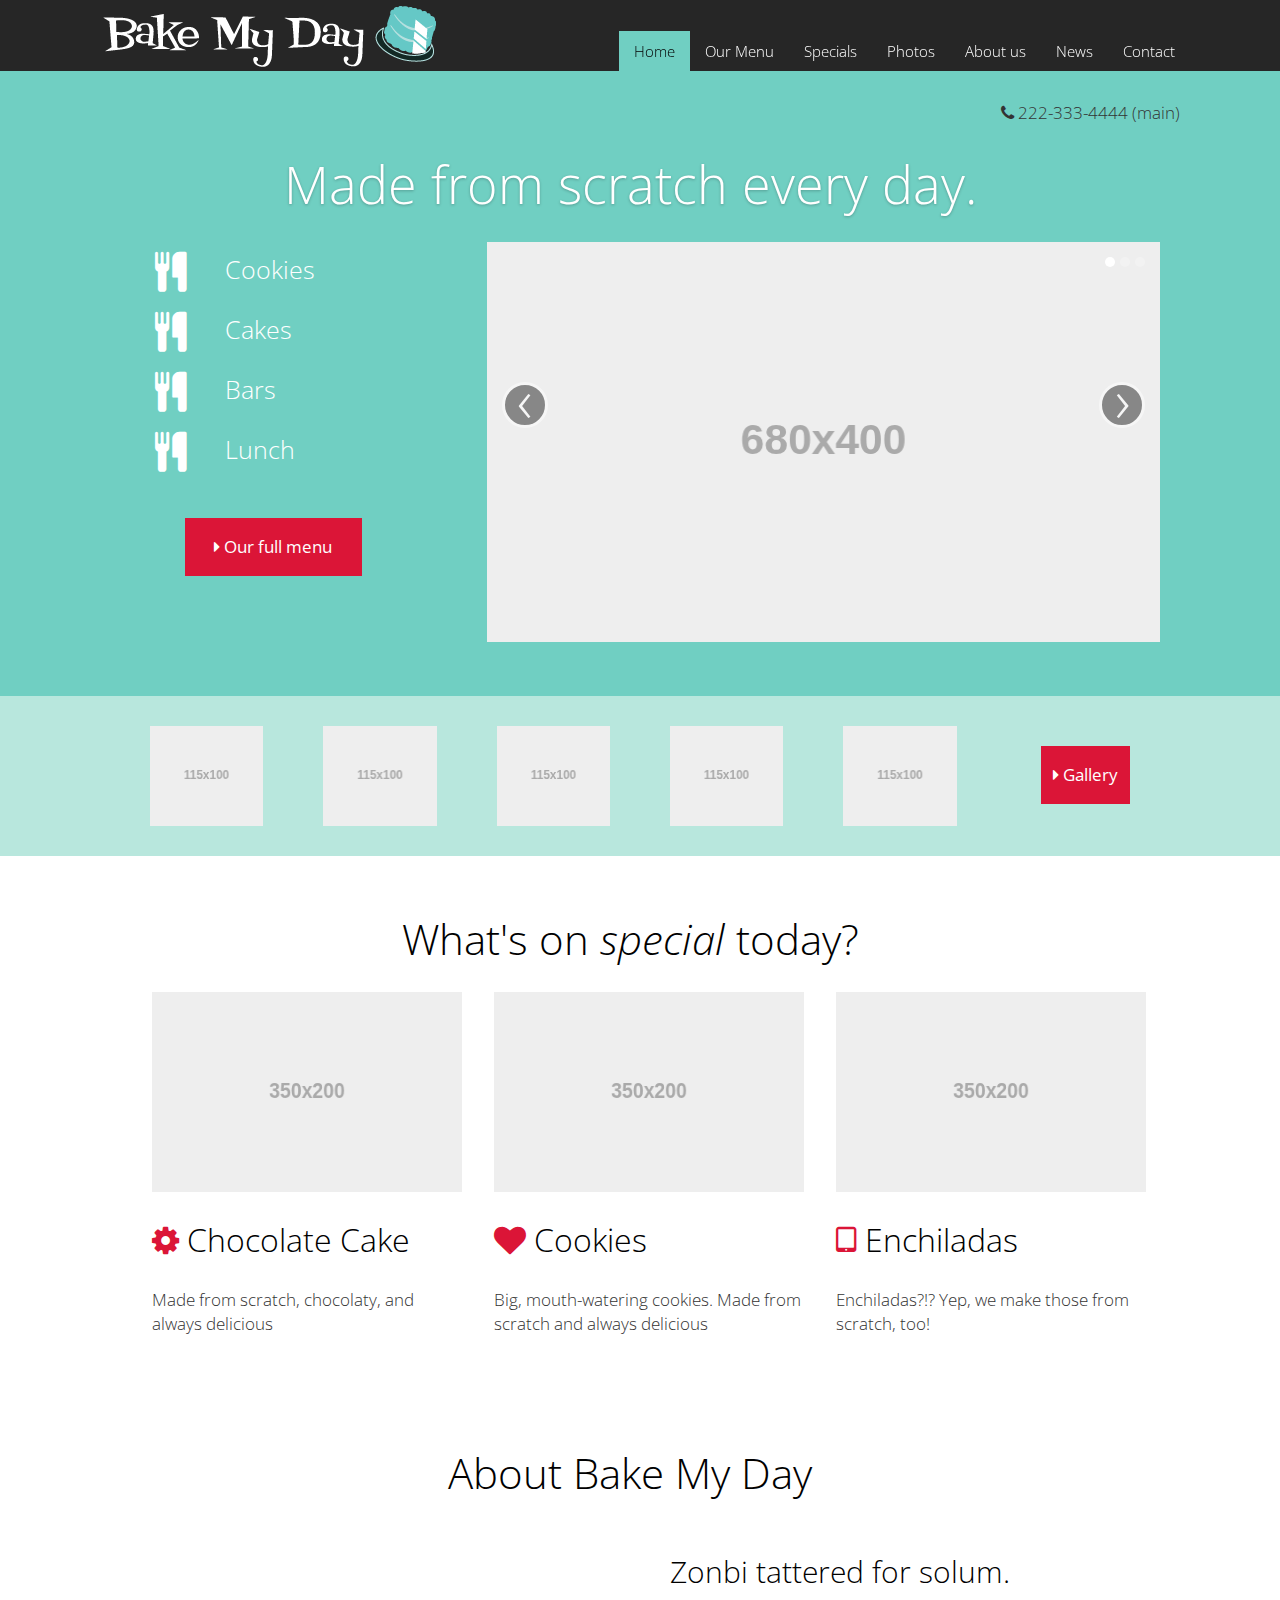
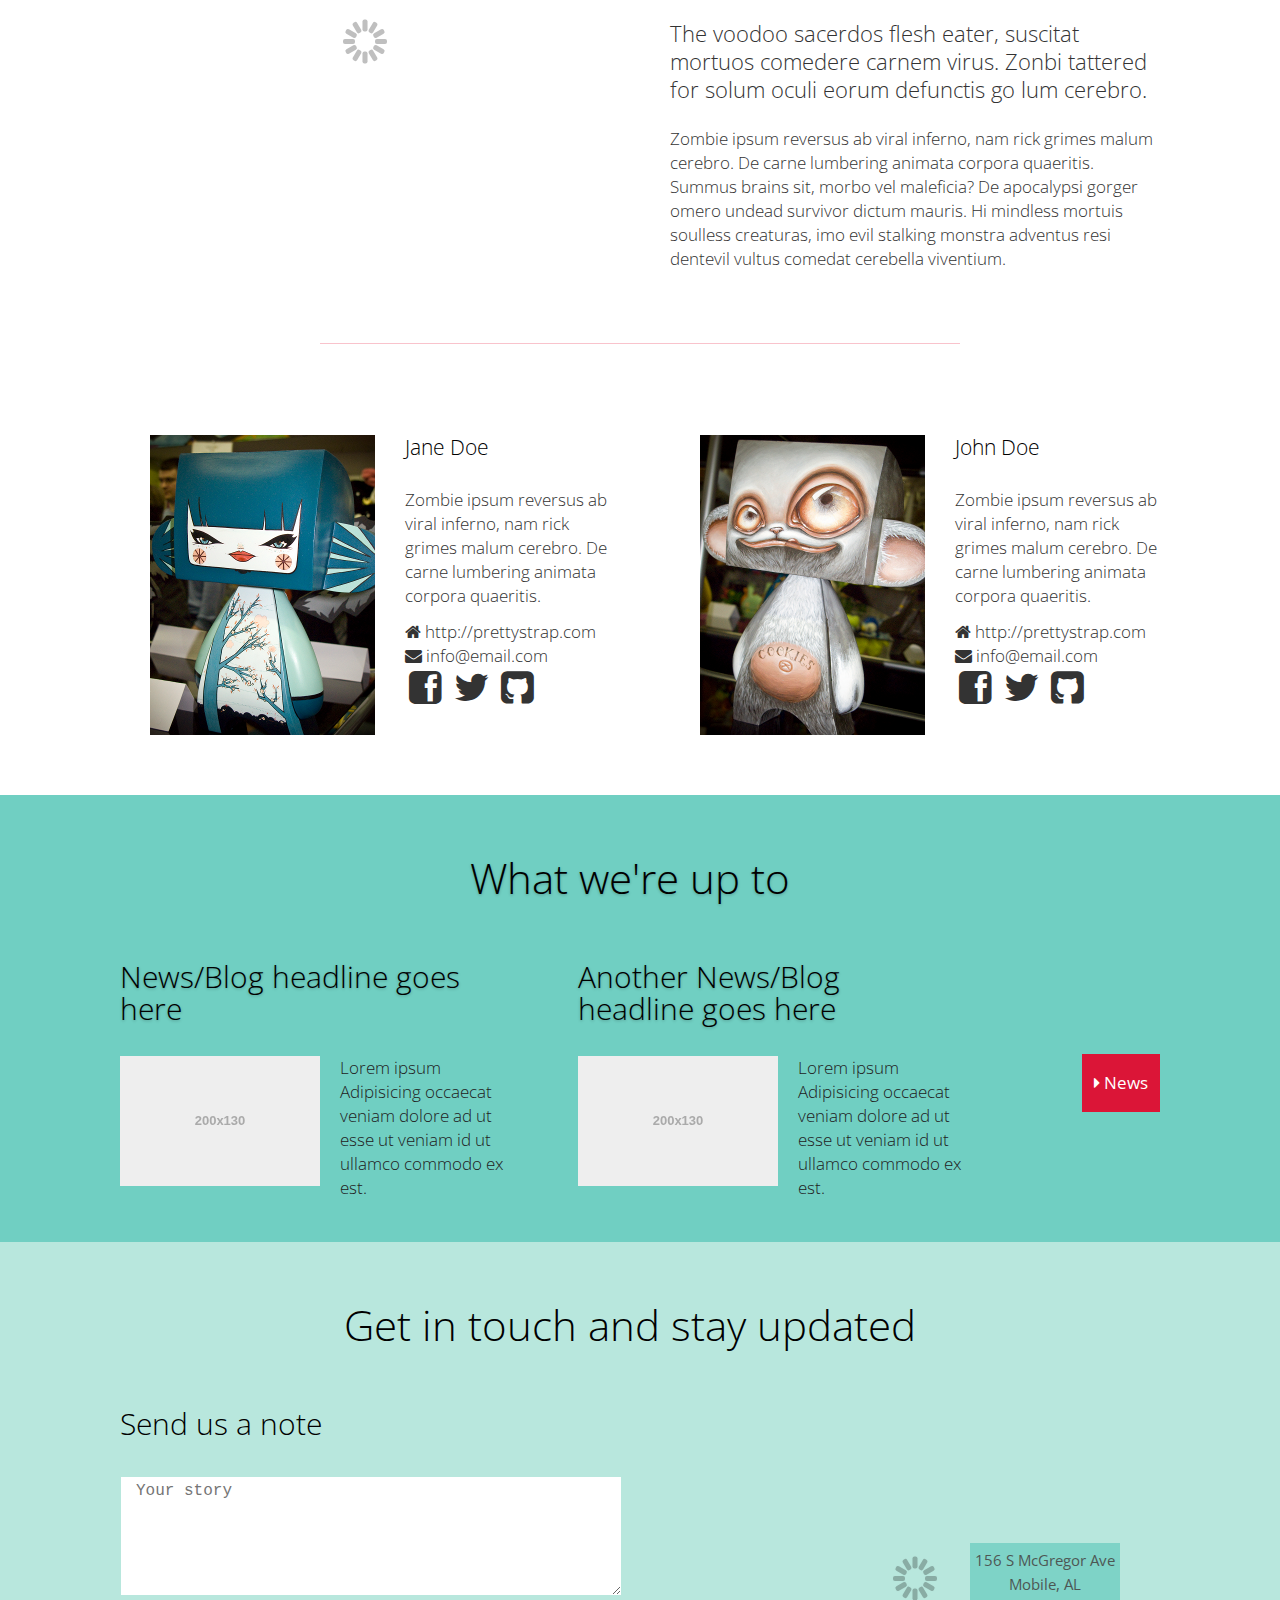
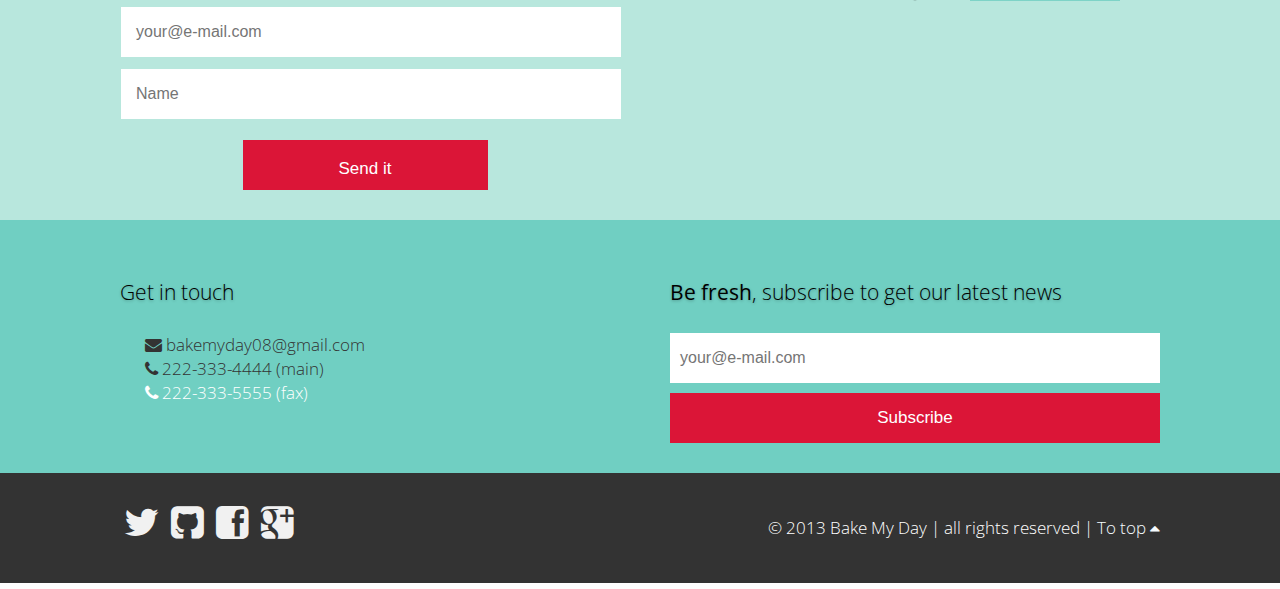
==== commit 78141166: "many more changes" ====
--- a/theme/index.html
+++ b/theme/index.html
@@ -40,6 +40,7 @@
     <script src="assets/js/bootstrap.min.js"></script>
     <script src="assets/js/lightbox.min.js"></script>
     <script src="assets/js/bootstrap.min.js"></script>
+    <script src="assets/js/holder.js"></script>
 
     <!-- Main js fail. -->
     <script src="assets/js/main.js"></script>
@@ -51,17 +52,19 @@
        <!-- Brand and Navigation -->
       <header class="navbar navbar-fixed-top">
         <div class="inner-page">
-          <h1 class="logo">The Story</h1>
+          <h1 class="logo"><a href="/">Bake my Day</a></h1>
           <a class="btn-nav" data-toggle="collapse" data-target=".nav-collapse">
             <i class="icon-reorder"></i>
           </a>
           <div class="nav-collapse collapse">
             <ul class="nav navigation" id="menu">
               <li class="active"><a title="Home page" class="scroll brand-1" href="#home">Home</a></li>
+              <li><a title="Our Menu" href="menu.html" class=" brand-4">Our Menu</a></li>
               <li><a title="Check out our awesome specials" href="#specials" class=" scroll brand-4">Specials</a></li>
-              <li><a title="External page sample" href="menu.html" class=" brand-4">Our Menu</a></li>
+              <li><a title="Photo gallery" href="gallery.html" class=" brand-4">Photos</a></li>
               <!-- <li><a title="Themes assets" href="#assets" class="scroll brand-3">Assets</a></li> -->
               <li><a title="Who we are" href="#about" class="scroll fadeto brand-4"> About us</a></li>
+              <li><a title="News" href="#news" class="scroll fadeto brand-4"> News</a></li>
               <li><a title="Get in touch!" href="#contact" class="scroll brand-2">Contact</a></li>
             </ul>
           </div> 
@@ -71,31 +74,71 @@
       <!-- Home Page -->
       <div id="home" class="page color-1">
         <div class="inner-page">
+          <p class="phone text-right"><a href="tel:2223334444"><i class="icon-phone"></i> 222-333-4444 (main)</a></p>
           <h2 class="page-headline large">Made from scratch every day.</h2>
         </div>  
         <div class="row-fluid inner-page">
-          <div class="span8 pull-right lazy-container">
-            <img class="lazy" alt="Looks great on every device" src="assets/img/pixel.png" data-original="../images/treats.jpg"/>
+          <div class="span8 pull-right">
+
+
+    <div id="myCarousel" class="carousel slide">
+      <ol class="carousel-indicators">
+        <li data-target="#myCarousel" data-slide-to="0" class="active"></li>
+        <li data-target="#myCarousel" data-slide-to="1"></li>
+        <li data-target="#myCarousel" data-slide-to="2"></li>
+      </ol>
+      <!-- Carousel items -->
+      <div class="carousel-inner">
+        <div class="active item"><img src="holder.js/680x400" alt=""></div>
+        <div class="item"><img src="holder.js/680x400" alt=""></div>
+        <div class="item"><img src="holder.js/680x400" alt=""></div>
+      </div>
+      <!-- Carousel nav -->
+      <a class="carousel-control left" href="#myCarousel" data-slide="prev">&lsaquo;</a>
+      <a class="carousel-control right" href="#myCarousel" data-slide="next">&rsaquo;</a>
+    </div>
+
+            <!-- <img class="lazy" alt="Looks great on every device" src="assets/img/pixel.png" data-original="../images/treats.jpg"/> -->
           </div>
           <div class="span4 pull-right">
             <ul class="big-list">
+              <li><i class="icon-food"></i> Cookies</li>
               <li><i class="icon-food"></i> Cakes</li>
-              <li><i class="icon-food"></i> Cupcakes</li>
               <li><i class="icon-food"></i> Bars</li>
               <li><i class="icon-food"></i> Lunch</li>
             </ul>
             <br />
-            <a href="menu.html" title="Check out more freatures!" class="scroll btn btn-centered"><i class="icon-caret-down"></i> Our full menu</a>
+            <a href="menu.html" title="Check out more features!" class="scroll btn btn-centered"><i class="icon-caret-right"></i> Our full menu</a>
           </div>
         </div>
       </div>
 
       <!-- Sign up -->
-      <div class="sign-up color-2 visible-desktop">
+      <div class="sign-up color-2">
         <div class="row-fluid inner-page">
           <div class="span12">
-            <h4 class="pull-left">A one-line photo gallery will go here.<br>~12 small photos linked to the full gallery.</h4>
-            <a href="#features" class="scroll btn pull-right" title="Check out more freatures!"><i class="icon-caret-down"></i> More images</a>
+            <ul class="thumbnails">
+              <li class="span2">
+                  <img src="holder.js/115x100" alt="">
+              </li>
+              <li class="span2">
+                  <img src="holder.js/115x100" alt="">
+              </li>
+              <li class="span2">
+                  <img src="holder.js/115x100" alt="">
+              </li>
+              <li class="span2">
+                  <img src="holder.js/115x100" alt="">
+              </li>
+              <li class="span2">
+                  <img src="holder.js/115x100" alt="">
+              </li>
+              <li class="span2">
+                <a href="gallery.html" class="scroll btn pull-right" title="Check out more images!"><i class="icon-caret-right"></i> Gallery</a>
+            </ul>
+
+            <!-- <h4 class="pull-left">A one-line photo gallery will go here.<br>~12 small photos linked to the full gallery.</h4> -->
+            
           </div>
         </div>
       </div>
@@ -109,14 +152,17 @@
         <div class="inner-page row-fluid">
           <ul class="features list-inline">
             <li>
+              <img src="holder.js/350x200" alt="">
               <h3><i class="icon-cog"></i> Chocolate Cake </h3>
               <p>Made from scratch, chocolaty, and always delicious</p>
             </li>
             <li>
-              <h3><i class="icon-heart"></i> Cupcakes</h3>
-              <p> Big, mouth-watering cupcakes. Made from scratch and always delicious</p>
+              <img src="holder.js/350x200" alt="">
+              <h3><i class="icon-heart"></i> Cookies</h3>
+              <p> Big, mouth-watering cookies. Made from scratch and always delicious</p>
             </li>
             <li>
+              <img src="holder.js/350x200" alt="">
               <h3><i class="icon-tablet"></i> Enchiladas</h3>
               <p>Enchiladas?!? Yep, we make those from scratch, too!</p>
             </li>
@@ -213,7 +259,7 @@
       <!-- About page -->
       <div id="about" class="page color-4">
         <div class="inner-page">
-          <h2 class="page-headline">Who are we and how it all got started. Our story.</h2>
+          <h2 class="page-headline">About Bake My Day</h2>
         </div>
         <div class="row-fluid inner-page">
           <div class="span6  lazy-container">
@@ -261,6 +307,26 @@
         </div>
       </div>
 
+      <div id="news" class="page color-1 news">
+        <div class="inner-page">
+          <h2 class="page-headline">What we're up to</h2>
+        </div>
+        <div class="row-fluid inner-page">
+          <div class="span5">
+            <h3>News/Blog headline goes here</h3>
+            <img src="holder.js/200x130" class="pull-left">
+            <p>Lorem ipsum Adipisicing occaecat veniam dolore ad ut esse ut veniam id ut ullamco commodo ex est.</p>
+          </div>
+          <div class="span5">
+            <h3>Another News/Blog headline goes here</h3>
+            <img src="holder.js/200x130" class="pull-left">
+            <p>Lorem ipsum Adipisicing occaecat veniam dolore ad ut esse ut veniam id ut ullamco commodo ex est.</p>
+          </div>
+          <div class="span2">
+            <a href="news.html" class="scroll btn pull-right" title="Check out more images!"><i class="icon-caret-right"></i> News</a>
+          </div>
+        </div>
+      </div>
 
       <!-- Contact Us -->
       <div id="contact" class="page color-2">
@@ -284,34 +350,27 @@
             </div>
           </div>
         </div>
+      <div class="color-1">
         <div class="inner-page row-fluid contact-info">
-          <div class="span4">
+          <div class="span6">
             <h4>Get in touch</h4>
-          </div>
-          <div class="span8">
-            <ul class="list-inline">
+            <ul class="list-inlineXX">
               <li><a href="mailto:bakemyday08@gmail.com"><i class="icon-envelope-alt"></i> bakemyday08@gmail.com</a></li>
-              <li><i class="icon-phone"></i> 222-333-4444 (main)</li>
+              <li><a href="tel:2223334444"><i class="icon-phone"></i> 222-333-4444 (main)</a></li>
               <li><i class="icon-phone"></i> 222-333-5555 (fax)</li>
             </ul>
           </div>
-        </div>
-      </div>
+          <div class="span6">
+            <h4><strong>Be fresh</strong>, subscribe to get our latest news</h4>
+            <input type="email" placeholder="your@e-mail.com" name="EMAIL" class="subscribe">
+            <button type="submit"  class="btn pull-right subscribe">Subscribe</button>
+          </div>
+        </div>
 
       <!-- Newsletter -->
-      <div class="newsletter color-1">
-        <div class="inner-page row-fluid">
-          <div class="span4">
-            <h4><strong>Be fresh</strong>, subscribe to get our latest news</h4>
-          </div>
-          <div class="span6">
-            <input type="email" placeholder="your@e-mail.com" name="EMAIL" class="subscribe">
-          </div>
-          <div class="span2">
-            <button type="submit"  class="btn pull-right subscribe">Subscribe</button>
-          </div>
-        </div>
-      </div>
+      <!-- <div class="newsletter color-1">
+        
+      </div> -->
 
       <!-- The footer, social media icons, and copyright -->        
       <footer class="page color-5">
@@ -323,7 +382,7 @@
             <a href="#contact"><i class="icon-google-plus-sign"></i></a>
           </div>
           <div class="span6 text-right copyright">
-            &copy; 2013 <a  href="http://prettystrap.com"  title="twitter bootstrap themes">prettystrap.com</a> | all rights reserved |  <a href="#top"   title="Got to top" class="scroll">To top <i class="icon-caret-up"></i></a>
+            &copy; 2013 Bake My Day | all rights reserved |  <a href="#top"   title="Got to top" class="scroll">To top <i class="icon-caret-up"></i></a>
           </div>
         </div>
       </footer>
--- a/theme/assets/less/style.css
+++ b/theme/assets/less/style.css
@@ -4171,7 +4171,7 @@
 hr {
   margin: 24px 0;
   border: 0;
-  border-top: 1px solid #ffffff;
+  border-top: 1px solid #f9c3cc;
   border-bottom: 1px solid #ffffff;
 }
 abbr[title],
@@ -4268,17 +4268,17 @@
   cursor: pointer;
   color: #333333;
   text-shadow: 0 1px 1px rgba(255, 255, 255, 0.75);
-  background-color: #ef4d6d;
-  background-image: -moz-linear-gradient(top, #f1607c, #ed3155);
-  background-image: -webkit-gradient(linear, 0 0, 0 100%, from(#f1607c), to(#ed3155));
-  background-image: -webkit-linear-gradient(top, #f1607c, #ed3155);
-  background-image: -o-linear-gradient(top, #f1607c, #ed3155);
-  background-image: linear-gradient(to bottom, #f1607c, #ed3155);
+  background-color: #c81332;
+  background-image: -moz-linear-gradient(top, #db1537, #ac112b);
+  background-image: -webkit-gradient(linear, 0 0, 0 100%, from(#db1537), to(#ac112b));
+  background-image: -webkit-linear-gradient(top, #db1537, #ac112b);
+  background-image: -o-linear-gradient(top, #db1537, #ac112b);
+  background-image: linear-gradient(to bottom, #db1537, #ac112b);
   background-repeat: repeat-x;
-  filter: progid:DXImageTransform.Microsoft.gradient(startColorstr='#fff1607c', endColorstr='#ffed3155', GradientType=0);
-  border-color: #ed3155 #ed3155 #c11133;
+  filter: progid:DXImageTransform.Microsoft.gradient(startColorstr='#ffdb1537', endColorstr='#ffac112b', GradientType=0);
+  border-color: #ac112b #ac112b #670a1a;
   border-color: rgba(0, 0, 0, 0.1) rgba(0, 0, 0, 0.1) rgba(0, 0, 0, 0.25);
-  *background-color: #ed3155;
+  *background-color: #ac112b;
   /* Darken IE7 buttons by default so they stand out more given they won't have borders */
 
   filter: progid:DXImageTransform.Microsoft.gradient(enabled = false);
@@ -4300,12 +4300,12 @@
 .btn.disabled,
 .btn[disabled] {
   color: #333333;
-  background-color: #ed3155;
-  *background-color: #eb1a42;
+  background-color: #ac112b;
+  *background-color: #950e25;
 }
 .btn:active,
 .btn.active {
-  background-color: #d81339 \9;
+  background-color: #7e0c20 \9;
 }
 .btn:hover,
 .btn:focus,
@@ -4314,12 +4314,12 @@
 .btn.disabled,
 .btn[disabled] {
   color: #333333;
-  background-color: #ed3155;
-  *background-color: #eb1a42;
+  background-color: #ac112b;
+  *background-color: #950e25;
 }
 .btn:active,
 .btn.active {
-  background-color: #d81339 \9;
+  background-color: #7e0c20 \9;
 }
 .btn:hover,
 .btn:focus,
@@ -4328,12 +4328,12 @@
 .btn.disabled,
 .btn[disabled] {
   color: #333333;
-  background-color: #ed3155;
-  *background-color: #eb1a42;
+  background-color: #ac112b;
+  *background-color: #950e25;
 }
 .btn:active,
 .btn.active {
-  background-color: #d81339 \9;
+  background-color: #7e0c20 \9;
 }
 .btn:first-child {
   *margin-left: 0;
@@ -4983,7 +4983,7 @@
   box-shadow: inset 0 2px 4px rgba(0,0,0,.15), 0 1px 2px rgba(0,0,0,.05);
 }
 .btn-group.open .btn.dropdown-toggle {
-  background-color: #ed3155;
+  background-color: #ac112b;
 }
 .btn-group.open .btn-primary.dropdown-toggle {
   background-color: #ffffff;
@@ -6299,6 +6299,132 @@
 .accordion-inner {
   padding: 9px 15px;
   border-top: 1px solid #e5e5e5;
+}
+.carousel {
+  position: relative;
+  margin-bottom: 24px;
+  line-height: 1;
+}
+.carousel-inner {
+  overflow: hidden;
+  width: 100%;
+  position: relative;
+}
+.carousel-inner > .item {
+  display: none;
+  position: relative;
+  -webkit-transition: 0.6s ease-in-out left;
+  -moz-transition: 0.6s ease-in-out left;
+  -o-transition: 0.6s ease-in-out left;
+  transition: 0.6s ease-in-out left;
+}
+.carousel-inner > .item > img,
+.carousel-inner > .item > a > img {
+  display: block;
+  line-height: 1;
+}
+.carousel-inner > .active,
+.carousel-inner > .next,
+.carousel-inner > .prev {
+  display: block;
+}
+.carousel-inner > .active {
+  left: 0;
+}
+.carousel-inner > .next,
+.carousel-inner > .prev {
+  position: absolute;
+  top: 0;
+  width: 100%;
+}
+.carousel-inner > .next {
+  left: 100%;
+}
+.carousel-inner > .prev {
+  left: -100%;
+}
+.carousel-inner > .next.left,
+.carousel-inner > .prev.right {
+  left: 0;
+}
+.carousel-inner > .active.left {
+  left: -100%;
+}
+.carousel-inner > .active.right {
+  left: 100%;
+}
+.carousel-control {
+  position: absolute;
+  top: 40%;
+  left: 15px;
+  width: 40px;
+  height: 40px;
+  margin-top: -20px;
+  font-size: 60px;
+  font-weight: 100;
+  line-height: 30px;
+  color: #ffffff;
+  text-align: center;
+  background: #222222;
+  border: 3px solid #ffffff;
+  -webkit-border-radius: 23px;
+  -moz-border-radius: 23px;
+  border-radius: 23px;
+  opacity: 0.5;
+  filter: alpha(opacity=50);
+}
+.carousel-control.right {
+  left: auto;
+  right: 15px;
+}
+.carousel-control:hover,
+.carousel-control:focus {
+  color: #ffffff;
+  text-decoration: none;
+  opacity: 0.9;
+  filter: alpha(opacity=90);
+}
+.carousel-indicators {
+  position: absolute;
+  top: 15px;
+  right: 15px;
+  z-index: 5;
+  margin: 0;
+  list-style: none;
+}
+.carousel-indicators li {
+  display: block;
+  float: left;
+  width: 10px;
+  height: 10px;
+  margin-left: 5px;
+  text-indent: -999px;
+  background-color: #ccc;
+  background-color: rgba(255, 255, 255, 0.25);
+  border-radius: 5px;
+}
+.carousel-indicators .active {
+  background-color: #fff;
+}
+.carousel-caption {
+  position: absolute;
+  left: 0;
+  right: 0;
+  bottom: 0;
+  padding: 15px;
+  background: #333333;
+  background: rgba(0, 0, 0, 0.75);
+}
+.carousel-caption h4,
+.carousel-caption p {
+  color: #ffffff;
+  line-height: 24px;
+}
+.carousel-caption h4 {
+  margin: 0 0 5px;
+}
+.carousel-caption p {
+  margin-bottom: 0;
 }
 .pull-right {
   float: right;
@@ -10249,8 +10375,14 @@
  to your new page.*/
 .color-1 {
   background: #70cfc2;
-  background-image: url(../img/sparkles.png);
   color: #ffffff;
+}
+.color-1 h1,
+.color-1 h2,
+.color-1 h3,
+.color-1 h4,
+.color-1 h5 {
+  text-shadow: 0 1px 3px rgba(0, 0, 0, 0.25);
 }
 .color-2 {
   background: #b8e7dd;
@@ -10303,9 +10435,12 @@
   background: #333333;
   color: #ffffff;
 }
+.color-5 a {
+  color: #f6fcff;
+}
 /* Layout */
 .page {
-  padding-top: 70px;
+  padding-top: 30px;
 }
 .row-fluid {
   padding-top: 30px;
@@ -10337,8 +10472,14 @@
 /* -------------------------------------------------- */
 /* Home page */
 #home {
-  margin-top: 0;
-  padding: 80px 0;
+  margin-top: 71px;
+}
+#home .phone,
+#home .phone a {
+  color: #333333;
+}
+#home .phone {
+  margin-right: 10px;
 }
 /* About page */
 .team img {
@@ -10365,9 +10506,6 @@
 .contact textarea,
 .contact input {
   width: 100%;
-}
-.contact-info h4 {
-  margin: 0;
 }
 /* Newsletter */
 .newsletter h4 {
@@ -10383,12 +10521,18 @@
   padding: 0;
   border: 0;
 }
+.news p {
+  color: #222;
+}
+.news img.pull-left {
+  padding-right: 20px;
+}
 /* Navigation */
 /* -------------------------------------------------- */
 .navbar {
   color: #fff;
   background: #000000;
-  background: rgba(0, 0, 0, 0.7);
+  background: rgba(0, 0, 0, 0.85);
 }
 .navbar .nav {
   font-size: 15px;
@@ -10495,7 +10639,7 @@
   margin: 0 10px;
 }
 .features li i {
-  color: #f1607c;
+  color: #db1537;
   font-size: 32px;
   padding-top: 30px;
 }
@@ -10591,11 +10735,14 @@
   -moz-transition: background 0.6s;
   -o-transition: background 0.6s;
   transition: background 0.6s;
-  background: #f1607c;
+  background: #db1537;
+}
+.news .btn {
+  margin-top: 100%;
 }
 .btn:hover,
 .btn-navbar:hover {
-  background: #ed3155;
+  background: #ac112b;
   color: #fff;
 }
 .btn-centered {
@@ -10604,7 +10751,7 @@
   display: block;
 }
 .btn-navbar:hover {
-  background: #f1607c !important;
+  background: #db1537 !important;
 }
 /* Social Buttons */
 .social i {
@@ -10628,7 +10775,7 @@
   right: 20px;
   font-size: 18px;
   display: none;
-  color: #000000;
+  color: #ffffff;
   z-index: 99999;
 }
 /* Play and zoom buttons */
@@ -10709,6 +10856,9 @@
 .btn-map div:hover {
   background: #b8e7dd;
 }
+.contact-info input.subscribe {
+  margin-bottom: 10px;
+}
 /* Typography */
 /* -------------------------------------------------- */
 h1,
@@ -10734,7 +10884,7 @@
 .page-headline {
   font-size: 42px;
   text-align: center;
-  padding-top: 30px;
+  margin-bottom: 0;
 }
 .large {
   font-size: 52px;
@@ -10830,7 +10980,7 @@
   }
   .nav-collapse,
   .nav-collapse.collapse {
-    background: rgba(0, 0, 0, 0.7);
+    background: rgba(0, 0, 0, 0.85);
     height: 0;
     overflow: hidden;
   }
@@ -11387,16 +11537,44 @@
 .border {
   border: 1px solid #b8e7dd;
 }
+.thumbnails .row {
+  margin-bottom: 30px;
+}
 h1.logo {
-  background: url(../img/BMDLogoWEB.png) no-repeat left top;
-  width: 184px;
-  height: 112px;
+  padding: 0;
+  margin: 0;
+}
+h1.logo a {
+  display: block;
+  background: url(../img/BMD-logo-WEB.png) no-repeat left top;
+  width: 340px;
+  height: 65px;
   text-indent: -9999px;
-  margin-top: 10px;
+  margin: 4px 0 0 10px;
 }
 .navbar {
-  height: 65px;
+  height: 71px;
 }
 .navbar .nav {
-  margin-top: 25px;
-}
+  margin-top: 31px;
+}
+@media (max-width: 979px) {
+  h1.logo {
+    width: 280px;
+    height: 41px;
+    background-size: 280px;
+    margin-top: 10px;
+    margin-bottom: 5px;
+  }
+  .navbar {
+    height: auto;
+  }
+  .navbar .nav > li > a {
+    padding: 8px 10px;
+  }
+}
+@media (max-width: 768px) {
+  #home {
+    margin-top: 68px;
+  }
+}
